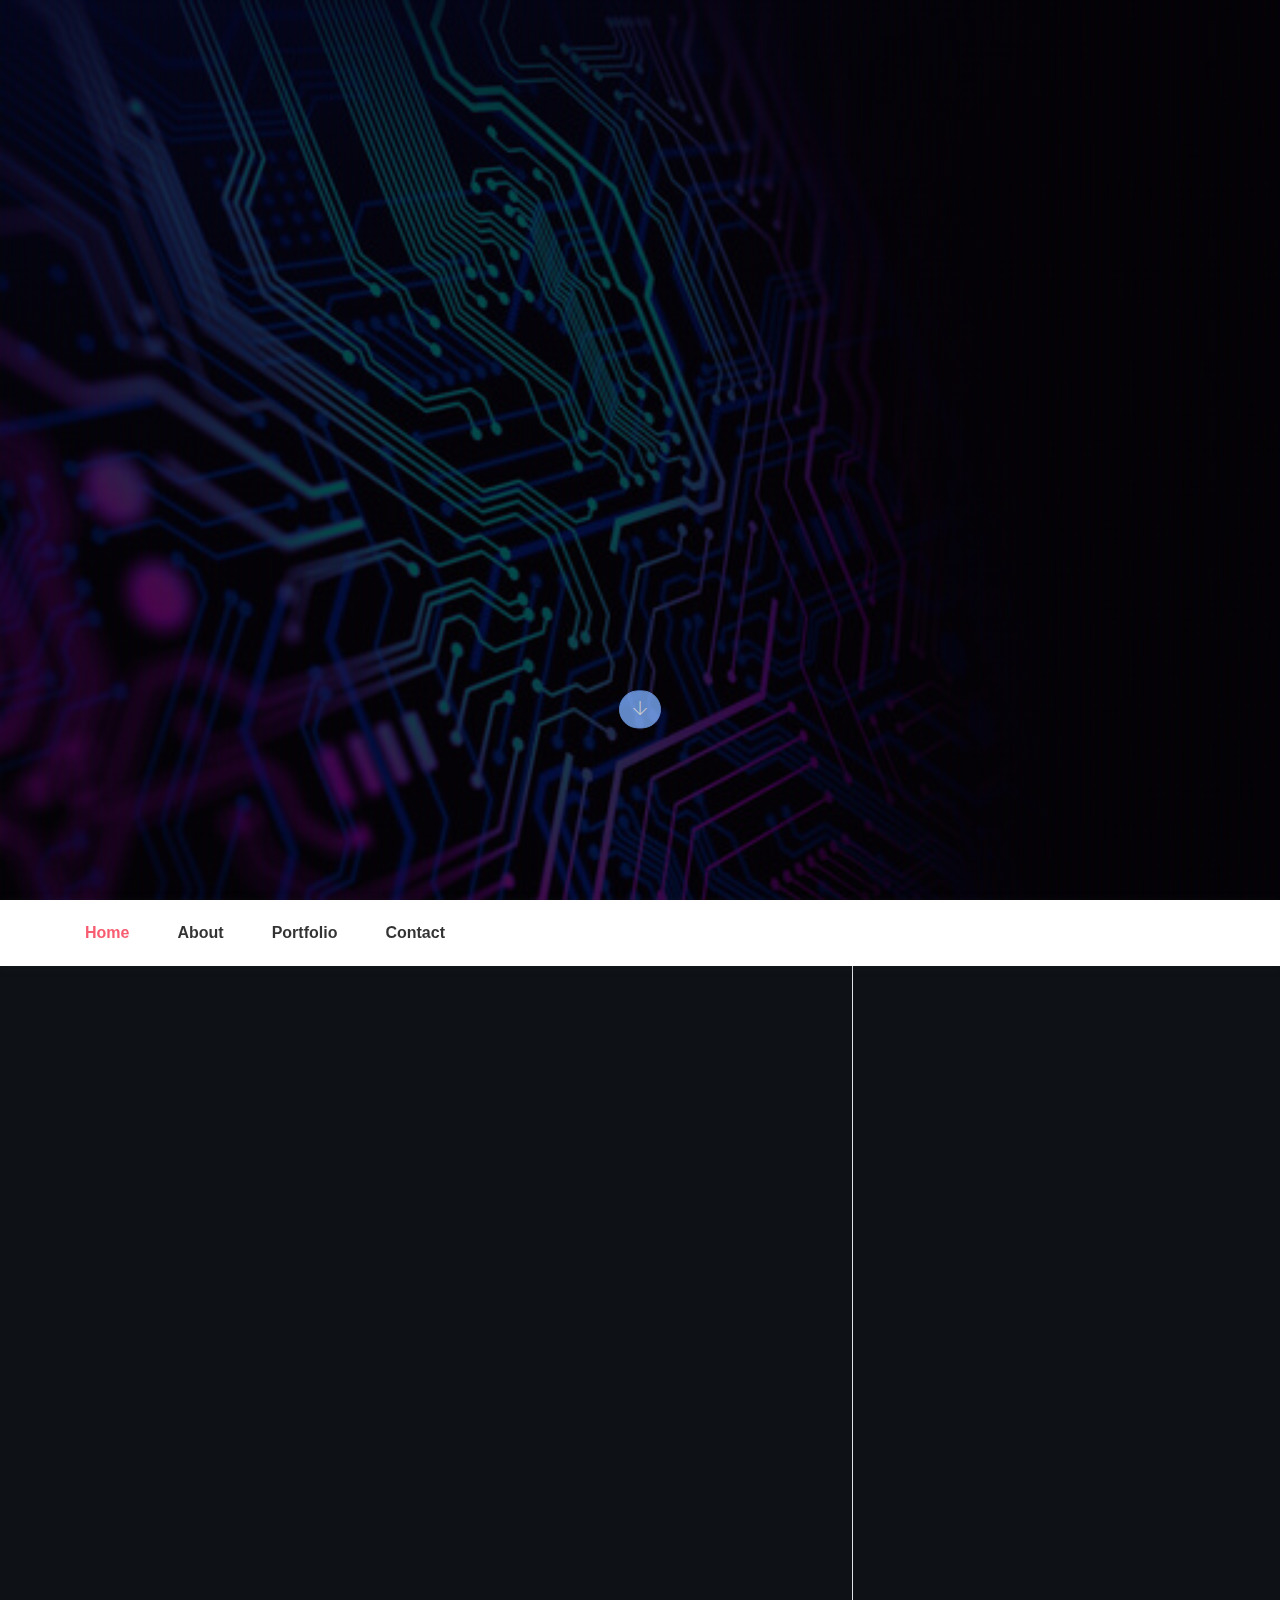
==== index.html @ c48e5ec4 "Add files via upload" ====
<!DOCTYPE html>
<html lang="en">
<head>
	<meta charset="utf-8">
    <meta name="viewport" content="width=device-width, initial-scale=1.0, shrink-to-fit=no">
    <title>My Portfolio</title>
    <!-- font icons -->
    <link rel="stylesheet" href="assets/vendors/themify-icons/css/themify-icons.css">
    <!-- Bootstrap + JohnDoe main styles -->
	<link rel="stylesheet" type="text/css" href="assets/css/johndoe.css">
    <link rel="stylesheet" href="styles.css">
    <style>
        .btn {
            position: relative;
            animation: moveUpDown 3s infinite;
        }

        @keyframes moveUpDown {
            0%, 100% {
                transform: translateY(0);
            }
            50% {
                transform: translateY(-20px);
            }
        } 
        /* Define the keyframes for the swoosh effect */
        .hover-Down {
            animation: hoverEffectDown 3s ease-in-out;
            animation-fill-mode: forwards;
            opacity: 0;
            position: relative;
            top: -100px; /* Initial y position */
        }

        .hover-Up {
            animation: hoverEffectUp 3s ease-in-out;
            animation-fill-mode: forwards;
            opacity: 0;
            position: relative;
            top: 100px; /* Initial y position */
        }

        @keyframes hoverEffectDown {
            0% {
                opacity: 0;
                top: -100px; /* Starting y position */
            }
            100% {
                opacity: 1;
                top: 0; /* Final y position */
            }
        }

        @keyframes hoverEffectUp {
            0% {
                opacity: 0;
                top: 100px; /* Starting y position */
            }
            100% {
                opacity: 1;
                top: 0; /* Final y position */
            }
        }

        /* Hover-left Transition */
        .hover-Left {
            animation: hoverEffectLeft 2s ease-in-out;
            animation-fill-mode: forwards;
            opacity: 0;
            position: relative;
            left: 100px; /* Initial x position */
        }

        @keyframes hoverEffectLeft {
            0% {
                opacity: 0;
                left: 100px; /* Starting x position */
            }
            100% {
                opacity: 1;
                left: 0; /* Final x position */
            }
        }

        /* Hover-right Transition */
        .hover-Right {
            animation: hoverEffectRight 1s ease-in-out;
            animation-fill-mode: forwards;
            opacity: 0;
            position: relative;
            left: -100px; /* Initial x position */
        }

        @keyframes hoverEffectRight {
            0% {
                opacity: 0;
                left: -100px; /* Starting x position */
            }
            100% {
                opacity: 1;
                left: 0; /* Final x position */
            }
        }

        .glowing-image {
            padding: 0.25rem;
            background-color: #fff;
            border: 5px solid #dee2e6;
            border-radius: 0.25rem;
            max-width: 100%;
            max-height: 95vh;
            align-self: center;
            animation: borderPulse 2s infinite alternate;
            opacity: 0; /* Initially set the opacity to 0 for the fade effect */
        }
        
        @keyframes borderPulse {
            0% {
                border-color: #007bff;
                box-shadow: 0 0 10px rgba(0, 123, 255, 0.7);
            }
            50% {
                border-color: #ff6347; /* Change to the second color you want for the border glow */
                box-shadow: 0 0 30px rgba(255, 99, 71, 0.9); /* Increase the glow radius */
            }
            100% {
                border-color: #66bb6a; /* Change to the third color you want for the border glow */
                box-shadow: 0 0 50px rgba(102, 187, 106, 1); /* Increase the glow radius */
            }
        }

        .scroll-animate {
            opacity: 0;
            transform: translateY(50px); /* Move it 50px down initially */
            transition: opacity 0.5s, transform 0.5s; /* Default transition time */
        }
        
        .scroll-animate.active {
            opacity: 1;
            transform: translateY(0);
        }
        
        .scroll-up {
            transform: translateY(50px); /* Move it 50px down initially */
            transition: opacity 2.25s, transform 2.25s; /* 2s transition for scroll-up */
        }
        
        .scroll-right {
            transform: translateX(-50px); /* Move it 50px to the left initially */
            transition: opacity 1.5s, transform 1.5s; /* 1s transition for scroll-right */
        }
        
        .scroll-down {
            transform: translateY(-50px); /* Move it 50px up initially */
            transition: opacity 2.25s, transform 2.25s; /* 2s transition for scroll-down */
        }
        
        .scroll-left {
            transform: translateX(50px); /* Move it 50px to the right initially */
            transition: opacity 3s, transform 3s; /* 3s transition for scroll-left */
        }
        
    </style>
</head>
<body data-spy="scroll" data-target=".navbar" data-offset="40" id="home">
    
    <header class="header">
        <div class="container">
            <ul class="social-icons pt-3">
                <li class="social-item hover-Up"><a class="social-link text-light" href="https://www.facebook.com/opmacledolracsicnarf" target="_blank"><i class="ti-facebook" aria-hidden="true"></i></a></li>
                <li class="social-item hover-Up"><a class="social-link text-light" href="https://twitter.com/Kiks07152004" target="_blank"><i class="ti-twitter" aria-hidden="true"></i></a></li>
                <li class="social-item hover-Up"><a class="social-link text-light" href="https://github.com/fccdelcampo" target="_blank"><i class="ti-github" aria-hidden="true"></i></a></li>
            </ul>  
            <div class="header-content">

                <h4 class="header-subtitle hover-Down" >Hello, I am</h4> <br>
                <h1 class="header-title hover-Down">Francis Carlo Del Campo</h1> <br>
                <div class="text-container hover-Right">
                    <pre id="encoded-text" class="encoded-text">I am a</pre>
                </div>
                <script src="script.js"></script>

                <style>
                    /* Centering the button horizontally and vertically */
                    p {
                      display: flex;
                      justify-content: center;
                      align-items: center;
                      height: 10vh;
                      margin: 0;
                    }
                  </style>

            <p>
                <button class="btn btn-primary btn-rounded" id="scrollButton">
                    <a href="#about">
                        <i class="ti-arrow-down"></i>
                    </a>
                </button>
            </p>
            
            </div>
        </div>
    </header>
    <section>
    <nav class="navbar sticky-top navbar-expand-lg navbar-light bg-white" data-spy="affix" data-offset-top="510">
        <div class="container">
            <button class="navbar-toggler ml-auto" type="button" data-toggle="collapse" data-target="#navbarSupportedContent" aria-controls="navbarSupportedContent" aria-expanded="false" aria-label="Toggle navigation">
                <span class="navbar-toggler-icon"></span>
            </button>
            <div class="collapse mt-sm-20 navbar-collapse" id="navbarSupportedContent">
                <ul class="navbar-nav mr-auto">
                    <li class="nav-item">
                        <a href="#home" class="nav-link">Home</a>
                    </li>
                    <li class="nav-item">
                        <a href="#about" class="nav-link">About</a>
                    </li>
                    <li class="nav-item">
                        <a href="#portfolio" class="nav-link">Portfolio</a>
                    </li>
                    <li class="nav-item last-item">
                        <a href="#contact" class="nav-link">Contact</a>
                    </li>
                </ul>
            </div>
        </div>
    </nav>

<div>
    <div class="container-fluid">
        <div id="about" class="row about-section ">
            <div class="col-lg-4 about-card scroll-animate scroll-right">
                <br><br>
                <h3 class="scroll-animate scroll-right">Who am I ?</h3>
                <span class="line mb-5 scroll-animate scroll-right"></span>
                <div class="text-container scroll-animate scroll-left">
                    <pre id="encoded-text" class="encoded-text-1 scroll-animate scroll-left">An Aspiring Computer Science Major</pre>
                </div>
                <p class="mt-20"><br><br><br>Hello! I'm Francis, currently studying Bachelor of Science in Computer Science in the University of the Cordilleras. My special interests include programming, artificial intelligence, quantum computing, and the Internet-of-Things (IoT). After graduation, my plan is to get internships at tech-focused companies here in the Philippines to build my portfolio first. Then, I'll seek employment at a corporation that offers growth opportunities.</p>
                <br><br><br><br>
                    <ul class="mt40 info list-unstyled">
                        <li><span>EDUCATIONAL ATTAINMENT:</span></li>
                        <li><span>* STEM Graduate, 2023</span> - Saint Louis University - Basic Education School - Senior High, Graduated with Honors, Loyalty Awardee</li>
                        <li><span>* Junior High School Completer</span> - Saint Louis University - Laboratory Junior High School, Graduated with Distinction</li>
                        <li><span>* Elementary Graduate</span> - Saint Louis University - Laboratory Elementary School, Honor Pupil</li>
                    </ul>
                  <br>
                <h3 class="scroll-animate scroll-right">Contact Information</h3>
                <span class="line mb-5 scroll-animate scroll-right"></span>
                <ul class="mt40 info list-unstyled">
                    <li><span>Birthdate</span> : 07/15/2004</li>
                    <li><span>Institutional Email</span> : fcd2765@students.uc-bcf.edu.ph</li>
                    <li><span>Personal Email</span> : delcampocarlo8@gmail.com </li>
                    <li><span>Phone</span> : + (63) 939-345-7137</li>
                    <li><span>Address</span> :  266-A Lower West Purok 2, Camp 7, Baguio City</li>
                </ul>
                <ul class="social-icons pt-3">
                    <li class="social-item scroll-animate scroll-up"><a class="social-link" href="https://www.facebook.com/opmacledolracsicnarf" target="_blank"><i class="ti-facebook" aria-hidden="true"></i></a></li>
                    <li class="social-item scroll-animate scroll-up"><a class="social-link" href="https://twitter.com/Kiks07152004" target="_blank"><i class="ti-twitter" aria-hidden="true"></i></a></li>
                    <li class="social-item scroll-animate scroll-up"><a class="social-link" href="https://github.com/fccdelcampo" target="_blank"><i class="ti-github" aria-hidden="true"></i></a></li>
                </ul>
            </div>
            <div class="col-lg-4 about-card">
                <br><br>
                <h2 class="scroll-animate scroll-down hover-Down">Francis Carlo Del Campo</h3>
                <img src="assets/imgs/wholebodypic.jpg" class="img-thumbnail glowing-image">
            </div>
            <div class="col-lg-4 about-card scroll-animate">
                <br><br>
            <h3 class="scroll-animate scroll-left">My Skills</h3>
                <span class="line mb-5 scroll-animate scroll-left"></span>
                <div class="row">
                    <div class="col-1 text-danger pt-1"><i class="ti-widget icon-lg"></i></div>
                    <div class="col-10 ml-auto mr-3">
                        <div class="text-container scroll-animate scroll-left">
                            <pre id="encoded-text" class="encoded-text-1 scroll-animate scroll-left">C Programming</pre>
                        </div>
                        <div class="progress mb-3">
                            <div class="progress-bar bg-danger" role="progressbar" style="width: 45%" aria-valuenow="25" aria-valuemin="0" aria-valuemax="100"></div>
                        </div>
                        <h6 class="scroll-animate scroll-right">45%</h6>
                        <hr>
                    </div>
                </div>
                <div class="row">
                    <div class="col-1 text-danger pt-1"><i class="ti-paint-bucket icon-lg"></i></div>
                    <div class="col-10 ml-auto mr-3">
                        <div class="text-container scroll-animate scroll-left">
                            <pre id="encoded-text" class="encoded-text-1 scroll-animate scroll-left">HTML, CSS, and JavaScript</pre>
                        </div>
                        <div class="progress mb-3">
                            <div class="progress-bar bg-danger" role="progressbar" style="width: 20%" aria-valuenow="25" aria-valuemin="0" aria-valuemax="100"></div>
                        </div>
                        <h6 class="scroll-animate scroll-right">20%</h6>
                        <hr>
                    </div>
                </div>
                <div class="row">
                    <div class="col-1 text-danger pt-1"><i class="ti-stats-up icon-lg"></i></div>
                    <div class="col-10 ml-auto mr-3">
                        <div class="text-container scroll-animate scroll-left">
                            <pre id="encoded-text" class="encoded-text-1 scroll-animate scroll-left">Java Programming</pre>
                        </div>
                        <div class="progress mb-3">
                            <div class="progress-bar bg-danger" role="progressbar" style="width: 30%" aria-valuenow="25" aria-valuemin="0" aria-valuemax="100"></div>
                        </div>
                        <h6 class="scroll-animate scroll-right">30%</h6>
                        <hr>
                    </div>
                </div>
                <div class="row">
                    <div class="col-1 text-danger pt-1"><i class="ti-widget icon-lg"></i></div>
                    <div class="col-10 ml-auto mr-3">
                        <div class="text-container scroll-animate scroll-left">
                            <pre id="encoded-text" class="encoded-text-1 scroll-animate scroll-left">Python Programming</pre>
                        </div>
                        <div class="progress mb-3">
                            <div class="progress-bar bg-danger" role="progressbar" style="width: 30%" aria-valuenow="25" aria-valuemin="0" aria-valuemax="100"></div>
                        </div>
                        <h6 class="scroll-animate scroll-right">30%</h6>
                        <hr>
                    </div>
                </div>
                <div class="row">
                    <div class="col-1 text-danger pt-1"><i class="ti-widget icon-lg"></i></div>
                    <div class="col-10 ml-auto mr-3">
                        <div class="text-container scroll-animate scroll-left">
                            <pre id="encoded-text" class="encoded-text-1 scroll-animate scroll-left">Computing Fundamentals</pre>
                        </div>
                        <div class="progress mb-3">
                            <div class="progress-bar bg-danger" role="progressbar" style="width: 75%" aria-valuenow="25" aria-valuemin="0" aria-valuemax="100"></div>
                        </div>
                        <h6 class="scroll-animate scroll-right">75%</h6>
                        <hr>
                    </div>
                </div>
            </div>
        </div>
    </div>
    <script src="https://code.jquery.com/jquery-3.6.0.min.js"></script>
<script>
$(document).ready(function () {
    $(window).scroll(function () {
        $('.scroll-animate').each(function () {
            var topOfElement = $(this).offset().top;
            var bottomOfElement = topOfElement + $(this).outerHeight();
            var bottomOfWindow = $(window).scrollTop() + $(window).height();

            if (bottomOfWindow > topOfElement) {
                $(this).addClass('active');
            } else {
                $(this).removeClass('active');
            }
        });
    });
});
</script>
<script>
  $(document).ready(function() {
    $(window).scroll(function() {
      $('.img-thumbnail').each(function() {
        var top_of_element = $(this).offset().top;
        var bottom_of_element = $(this).offset().top + $(this).outerHeight();
        var bottom_of_screen = $(window).scrollTop() + $(window).innerHeight();

        if (bottom_of_screen > top_of_element) {
          $(this).css('opacity', '1');
          $(this).css('transform', 'translateY(0)');
        }
      });
    });
  });
</script>
    <script>
        
        document.getElementById("scrollButton").addEventListener("click", function(event) {
            event.preventDefault(); // Prevent the default link behavior
            slowScrollTo("#about", 1000); // Adjust the speed by changing the duration (1000 milliseconds = 1 second)
        });

        function slowScrollTo(target, duration) {
            const targetElement = document.querySelector(target);
            if (!targetElement) {
                return;
            }
            const targetPosition = targetElement.getBoundingClientRect().top;
            const startPosition = window.pageYOffset;
            const startTime = performance.now();
            const easeOutQuad = (t, b, c, d) => c * (1 - (t = 1 - t / d) * t) + b;

            function scroll() {
                const currentTime = performance.now() - startTime;
                const newPosition = easeOutQuad(currentTime, startPosition, targetPosition, duration);
                window.scrollTo(0, newPosition);
                if (currentTime < duration) {
                    requestAnimationFrame(scroll);
                }
            }

            requestAnimationFrame(scroll);
        }
    </script>
    </section>
</div>
    <!-- Portfolio Section -->
<div>
    <section class="section bg-custom-gray" id="portfolio">
        <div class="container">
            <h1 class="mb-5 scroll-animate scroll-right"><span class="text-danger scroll-animate scroll-left">My</span> Portfolio</h1>
            <div class="portfolio">
                <div class="filters">
                    <a href="#" data-filter=".new" style="color: white;">
                        1
                    </a>
                    <a href="#" data-filter=".advertising" style="color: white;">
                        2
                    </a>
                    <a href="#" data-filter=".branding" style="color: white;">
                        3
                    </a>
                    <a href="#" data-filter=".web" style="color: white;">
                        4
                    </a>
                </div>
                <div class="portfolio-container"> 
                    <div class="col-md-6 col-lg-4 web new">
                        <div class="portfolio-item scroll-animate scroll-up">
                            <img src="assets/imgs/research.jpg" class="img-fluid" alt="Download free bootstrap 4 admin dashboard, free boootstrap 4 templates">
                            <div class="content-holder">
                                <div class="text-holder">
                                    <h6 class="title">Successful Research Presentation and Defense</h6>
                                    <a class="img-popup" href="research.html"><p class="subtitle">Read more!</p></a>
                                </div>
                            </div>   
                        </div>             
                    </div>
                    <div class="col-md-6 col-lg-4 web new">
                        <div class="portfolio-item scroll-animate scroll-down">
                            <img src="assets/imgs/immersion.jpg" class="img-fluid" alt="Download free bootstrap 4 admin dashboard, free boootstrap 4 templates">
                            <div class="content-holder">
                                <div class="text-holder">
                                    <h6 class="title">Recognition Of Immersion STEM Advocacy Organizations</h6>
                                    <a class="img-popup" href="immersion.html"><p class="subtitle">Read more!</p></a>
                                </div>
                            </div> 
                        </div>                         
                    </div>
                    <div class="col-md-6 col-lg-4 advertising new">
                        <div class="portfolio-item scroll-animate scroll-right">
                            <img src="assets/imgs/elementary.jpg" class="img-fluid" alt="Download free bootstrap 4 admin dashboard, free boootstrap 4 templates">                         
                            <div class="content-holder">
                                <div class="text-holder">
                                    <h6 class="title">Elementary Diploma</h6>
                                    <a class="img-popup" href="elementary.html"><p class="subtitle">Read more!</p></a>
                                </div>
                            </div>    
                        </div>              
                    </div> 
                    <div class="col-md-6 col-lg-4 web">
                        <div class="portfolio-item scroll-animate scroll-left">
                            <img src="assets/imgs/faculty.jpg" class="img-fluid" alt="Download free bootstrap 4 admin dashboard, free boootstrap 4 templates">
                            <div class="content-holder">
                                <div class="text-holder">
                                    <h6 class="title">Selfie and Handshake with Mr. Jhunfel Dela Cruz</h6>
                                    <a class="img-popup" href="faculty.html"><p class="subtitle">Read more!</p></a>
                                </div>
                            </div>
                        </div>                                                     
                    </div>

                    <div class="col-md-6 col-lg-4 advertising"> 
                        <div class="portfolio-item scroll-animate scroll-up">
                            <img src="assets/imgs/seniorhighschool.jpg" class="img-fluid" alt="Download free bootstrap 4 admin dashboard, free boootstrap 4 templates">                               
                            <div class="content-holder">
                                <div class="text-holder">
                                    <h6 class="title">STEM Graduate</h6>
                                    <a class="img-popup" href="seniorhighschool.html"><p class="subtitle">Read more!</p></a>
                                </div>
                            </div>
                        </div>                                                       
                    </div> 
                    <div class="col-md-6 col-lg-4 web new">
                        <div class="portfolio-item scroll-animate scroll-down">
                            <img src="assets/imgs/researchcongress.jpg" class="img-fluid" alt="Download free bootstrap 4 admin dashboard, free boootstrap 4 templates">  
                           <div class="content-holder">
                                <div class="text-holder">
                                    <h6 class="title">Senior High School Research Congress Of The University Of Saint Louis</h6>
                                    <a class="img-popup" href="researchcongress.html"><p class="subtitle">Read more!</p></a>
                                </div>
                            </div>
                        </div>                                                     
                    </div>
                    <div class="col-md-6 col-lg-4 advertising new">
                        <div class="portfolio-item scroll-animate scroll-right">
                            <img src="assets/imgs/juniorhighschool.jpg" class="img-fluid" alt="Download free bootstrap 4 admin dashboard, free boootstrap 4 templates">       
                           <div class="content-holder">
                                <div class="text-holder">
                                    <h6 class="title">Junior High School Completer</h6>
                                    <a class="img-popup" href="juniorhighschool.html"><p class="subtitle">Read more!</p></a>
                                </div>
                            </div>
                        </div>                                                       
                    </div> 
                    <div class="col-md-6 col-lg-4 advertising new"> 
                        <div class="portfolio-item scroll-animate scroll-left">
                            <img src="assets/imgs/kinder.jpg" class="img-fluid" alt="Download free bootstrap 4 admin dashboard, free boootstrap 4 templates">            
                            <div class="content-holder">
                                <div class="text-holder">
                                    <h6 class="title">Kinder Graduation</h6>
                                    <a class="img-popup" href="primary.html"><p class="subtitle">Read more!</p></a>
                                </div>
                            </div>
                        </div>
                                
                    </div> 
                    <div class="col-md-6 col-lg-4 branding new">
                        <div class="portfolio-item scroll-animate scroll-up">
                            <img src="assets/imgs/codecademy.jpg" class="img-fluid" alt="Download free bootstrap 4 admin dashboard, free boootstrap 4 templates">                        
                            <div class="content-holder">
                                <div class="text-holder">
                                    <h6 class="title">Certificate Of Completion From Codecademy</h6>
                                    <a class="img-popup" href="codecademy.html"><p class="subtitle">Read more!</p></a>
                                </div>
                            </div> 
                        </div>
                    </div> 
                    <div class="col-md-6 col-lg-4 branding">
                        <div class="portfolio-item scroll-animate scroll-down">
                            <img src="assets/imgs/picwithdad.jpg" class="img-fluid" alt="Download free bootstrap 4 admin dashboard, free boootstrap 4 templates">  
                            <div class="content-holder">
                                <div class="text-holder">
                                    <h6 class="title">Picture with my Dad</h6>
                                    <a class="img-popup" href="dad.html"><p class="subtitle">Read more!</p></a>
                                </div>
                            </div>
                        </div>                                                     
                    </div> 
                    <div class="col-md-6 col-lg-4 branding">
                        <div class="portfolio-item scroll-animate scroll-right">
                            <img src="assets/imgs/picwithmom.jpg" class="img-fluid" alt="Download free bootstrap 4 admin dashboard, free boootstrap 4 templates">                      
                            <div class="content-holder"> 
                                <div class="text-holder">
                                    <h6 class="title">Picture with my Mom</h6>
                                    <a class="img-popup" href="mom.html"><p class="subtitle">Read more!</p></a>
                                </div>
                            </div>
                        </div>                                                      
                    </div> 
                    
                </div> 
            </div>  
        </div>            
    </section>
</div>
    <!-- End of portfolio section -->

    <div class="section contact" id="contact">
        <div id="map" class="map"></div>
        <div class="container">
            <div class="row">
                <div class="col-lg-8 scroll-animate scroll-right">
                    <div class="contact-form-card">
                        <h4 class="contact-title scroll-animate scroll-right">Send a message</h4>
                        <form action="">
                            <div class="form-group">
                                <input  class="form-control" type="text" placeholder="Name *" required>
                            </div>
                            <div class="form-group">
                                <input class="form-control" type="email" placeholder="Email *" required>
                            </div>
                            <div class="form-group">
                                <textarea class="form-control" id=" placeholder="Message *" rows="7" required></textarea>
                            </div>
                            <div class="form-group">
                                <button type="submit" class="form-control btn btn-primary" >Send Message</button>
                            </div>
                        </form>
                    </div>
                </div>
                <div class="col-lg-4 scroll-animate scroll-left">
                    <div class="contact-info-card">
                        <h4 class="contact-title scroll-animate scroll-left">Get in touch</h4>
                        <div class="row mb-2">
                            <div class="col-1 pt-1 mr-1">
                                <i class="ti-mobile icon-md"></i>
                            </div>
                            <div class="col-10 ">
                                <h6 class="d-inline scroll-animate scroll-right">Phone : <br> <span class="text-muted scroll-animate scroll-left">+ (63) 939-345-7137</span></h6>
                            </div>
                        </div>
                        <div class="row mb-2">
                            <div class="col-1 pt-1 mr-1">
                                <i class="ti-map-alt icon-md"></i>
                            </div>
                            <div class="col-10">
                                <h6 class="d-inline scroll-animate scroll-right">Address :<br> <span class="text-muted scroll-animate scroll-left"> 266-A Lower West Purok 2, Camp 7, Baguio City</span></h6>
                            </div>
                        </div>
                        <div class="row mb-2">
                            <div class="col-1 pt-1 mr-1">
                                <i class="ti-envelope icon-md"></i>
                            </div>
                            <div class="col-10">
                                <h6 class="d-inline scroll-animate scroll-right">Institutional Email :<br> <span class="text-muted scroll-animate scroll-left">fcd2765@students.uc-bcf.edu.ph</span></h6>
                            </div>
                        </div>
                        <div class="row mb-2">
                            <div class="col-1 pt-1 mr-1">
                                <i class="ti-envelope icon-md"></i>
                            </div>
                            <div class="col-10">
                                <h6 class="d-inline scroll-animate scroll-right">Personal Email :<br> <span class="text-muted scroll-animate scroll-left">delcampocarlo8@gmail.com</span></h6>
                            </div>
                        </div>
                        <ul class="social-icons pt-4">
                            <li class="social-item scroll-animate scroll-up"><a class="social-link text-dark" href="https://www.facebook.com/opmacledolracsicnarf" target="_blank"><i class="ti-facebook" aria-hidden="true"></i></a></li>
                            <li class="social-item scroll-animate scroll-up"><a class="social-link text-dark" href="https://twitter.com/Kiks07152004" target="_blank"><i class="ti-twitter" aria-hidden="true"></i></a></li>
                            <li class="social-item scroll-animate scroll-up"><a class="social-link text-dark" href="https://github.com/fccdelcampo" target="_blank"><i class="ti-github" aria-hidden="true"></i></a></li>
                        </ul> 
                    </div>
                </div>
            </div>

        </div>
    </div>
    <footer class="footer py-3">
        <div class="container">
            <p class="small mb-0 text-light">

            </p>
        </div>
    </footer>

	<!-- core  -->
    <script src="https://code.jquery.com/jquery-3.6.0.min.js"></script>
    <script>
    $(document).ready(function () {
        $(window).scroll(function () {
            $('.scroll-animate').each(function () {
                var topOfElement = $(this).offset().top;
                var bottomOfElement = topOfElement + $(this).outerHeight();
                var bottomOfWindow = $(window).scrollTop() + $(window).height();

                if (bottomOfWindow > topOfElement) {
                    $(this).addClass('active');
                } else {
                    $(this).removeClass('active');
                }
            });
        });
    });
    </script>
    <script src="assets/vendors/jquery/jquery-3.4.1.js"></script>
    <script src="assets/vendors/bootstrap/bootstrap.bundle.js"></script>

    <!-- bootstrap 3 affix -->
    <script src="assets/vendors/bootstrap/bootstrap.affix.js"></script>

    <!-- Isotope  -->
    <script src="assets/vendors/isotope/isotope.pkgd.js"></script>

    <!-- JohnDoe js -->
    <script src="assets/js/johndoe.js"></script>



</body>
</html>
---- assets/vendors/themify-icons/css/themify-icons.css ----
@font-face {
	font-family: 'themify';
	src:url("../fonts/themify.eot?-fvbane");
	src:url("../fonts/themify.eot?#iefix-fvbane") format("embedded-opentype"),
		url("../fonts/themify.woff?-fvbane") format("woff"),
		url("../fonts/themify.ttf?-fvbane") format("truetype"),
		url("../fonts/themify.svg?-fvbane#themify") format("svg");
	font-weight: normal;
	font-style: normal;
}

[class^="ti-"], [class*=" ti-"] {
	font-family: 'themify';
	speak: none;
	font-style: normal;
	font-weight: normal;
	font-variant: normal;
	text-transform: none;
	line-height: 1;

	/* Better Font Rendering =========== */
	-webkit-font-smoothing: antialiased;
	-moz-osx-font-smoothing: grayscale;
}

.ti-wand:before {
	content: "\e600";
}
.ti-volume:before {
	content: "\e601";
}
.ti-user:before {
	content: "\e602";
}
.ti-unlock:before {
	content: "\e603";
}
.ti-unlink:before {
	content: "\e604";
}
.ti-trash:before {
	content: "\e605";
}
.ti-thought:before {
	content: "\e606";
}
.ti-target:before {
	content: "\e607";
}
.ti-tag:before {
	content: "\e608";
}
.ti-tablet:before {
	content: "\e609";
}
.ti-star:before {
	content: "\e60a";
}
.ti-spray:before {
	content: "\e60b";
}
.ti-signal:before {
	content: "\e60c";
}
.ti-shopping-cart:before {
	content: "\e60d";
}
.ti-shopping-cart-full:before {
	content: "\e60e";
}
.ti-settings:before {
	content: "\e60f";
}
.ti-search:before {
	content: "\e610";
}
.ti-zoom-in:before {
	content: "\e611";
}
.ti-zoom-out:before {
	content: "\e612";
}
.ti-cut:before {
	content: "\e613";
}
.ti-ruler:before {
	content: "\e614";
}
.ti-ruler-pencil:before {
	content: "\e615";
}
.ti-ruler-alt:before {
	content: "\e616";
}
.ti-bookmark:before {
	content: "\e617";
}
.ti-bookmark-alt:before {
	content: "\e618";
}
.ti-reload:before {
	content: "\e619";
}
.ti-plus:before {
	content: "\e61a";
}
.ti-pin:before {
	content: "\e61b";
}
.ti-pencil:before {
	content: "\e61c";
}
.ti-pencil-alt:before {
	content: "\e61d";
}
.ti-paint-roller:before {
	content: "\e61e";
}
.ti-paint-bucket:before {
	content: "\e61f";
}
.ti-na:before {
	content: "\e620";
}
.ti-mobile:before {
	content: "\e621";
}
.ti-minus:before {
	content: "\e622";
}
.ti-medall:before {
	content: "\e623";
}
.ti-medall-alt:before {
	content: "\e624";
}
.ti-marker:before {
	content: "\e625";
}
.ti-marker-alt:before {
	content: "\e626";
}
.ti-arrow-up:before {
	content: "\e627";
}
.ti-arrow-right:before {
	content: "\e628";
}
.ti-arrow-left:before {
	content: "\e629";
}
.ti-arrow-down:before {
	content: "\e62a";
	color: white;
}
.ti-lock:before {
	content: "\e62b";
}
.ti-location-arrow:before {
	content: "\e62c";
}
.ti-link:before {
	content: "\e62d";
}
.ti-layout:before {
	content: "\e62e";
}
.ti-layers:before {
	content: "\e62f";
}
.ti-layers-alt:before {
	content: "\e630";
}
.ti-key:before {
	content: "\e631";
}
.ti-import:before {
	content: "\e632";
}
.ti-image:before {
	content: "\e633";
}
.ti-heart:before {
	content: "\e634";
}
.ti-heart-broken:before {
	content: "\e635";
}
.ti-hand-stop:before {
	content: "\e636";
}
.ti-hand-open:before {
	content: "\e637";
}
.ti-hand-drag:before {
	content: "\e638";
}
.ti-folder:before {
	content: "\e639";
}
.ti-flag:before {
	content: "\e63a";
}
.ti-flag-alt:before {
	content: "\e63b";
}
.ti-flag-alt-2:before {
	content: "\e63c";
}
.ti-eye:before {
	content: "\e63d";
}
.ti-export:before {
	content: "\e63e";
}
.ti-exchange-vertical:before {
	content: "\e63f";
}
.ti-desktop:before {
	content: "\e640";
}
.ti-cup:before {
	content: "\e641";
}
.ti-crown:before {
	content: "\e642";
}
.ti-comments:before {
	content: "\e643";
}
.ti-comment:before {
	content: "\e644";
}
.ti-comment-alt:before {
	content: "\e645";
}
.ti-close:before {
	content: "\e646";
}
.ti-clip:before {
	content: "\e647";
}
.ti-angle-up:before {
	content: "\e648";
}
.ti-angle-right:before {
	content: "\e649";
}
.ti-angle-left:before {
	content: "\e64a";
}
.ti-angle-down:before {
	content: "\e64b";
}
.ti-check:before {
	content: "\e64c";
}
.ti-check-box:before {
	content: "\e64d";
}
.ti-camera:before {
	content: "\e64e";
}
.ti-announcement:before {
	content: "\e64f";
}
.ti-brush:before {
	content: "\e650";
}
.ti-briefcase:before {
	content: "\e651";
}
.ti-bolt:before {
	content: "\e652";
}
.ti-bolt-alt:before {
	content: "\e653";
}
.ti-blackboard:before {
	content: "\e654";
}
.ti-bag:before {
	content: "\e655";
}
.ti-move:before {
	content: "\e656";
}
.ti-arrows-vertical:before {
	content: "\e657";
}
.ti-arrows-horizontal:before {
	content: "\e658";
}
.ti-fullscreen:before {
	content: "\e659";
}
.ti-arrow-top-right:before {
	content: "\e65a";
}
.ti-arrow-top-left:before {
	content: "\e65b";
}
.ti-arrow-circle-up:before {
	content: "\e65c";
}
.ti-arrow-circle-right:before {
	content: "\e65d";
}
.ti-arrow-circle-left:before {
	content: "\e65e";
}
.ti-arrow-circle-down:before {
	content: "\e65f";
}
.ti-angle-double-up:before {
	content: "\e660";
}
.ti-angle-double-right:before {
	content: "\e661";
}
.ti-angle-double-left:before {
	content: "\e662";
}
.ti-angle-double-down:before {
	content: "\e663";
}
.ti-zip:before {
	content: "\e664";
}
.ti-world:before {
	content: "\e665";
}
.ti-wheelchair:before {
	content: "\e666";
}
.ti-view-list:before {
	content: "\e667";
}
.ti-view-list-alt:before {
	content: "\e668";
}
.ti-view-grid:before {
	content: "\e669";
}
.ti-uppercase:before {
	content: "\e66a";
}
.ti-upload:before {
	content: "\e66b";
}
.ti-underline:before {
	content: "\e66c";
}
.ti-truck:before {
	content: "\e66d";
}
.ti-timer:before {
	content: "\e66e";
}
.ti-ticket:before {
	content: "\e66f";
}
.ti-thumb-up:before {
	content: "\e670";
}
.ti-thumb-down:before {
	content: "\e671";
}
.ti-text:before {
	content: "\e672";
}
.ti-stats-up:before {
	content: "\e673";
}
.ti-stats-down:before {
	content: "\e674";
}
.ti-split-v:before {
	content: "\e675";
}
.ti-split-h:before {
	content: "\e676";
}
.ti-smallcap:before {
	content: "\e677";
}
.ti-shine:before {
	content: "\e678";
}
.ti-shift-right:before {
	content: "\e679";
}
.ti-shift-left:before {
	content: "\e67a";
}
.ti-shield:before {
	content: "\e67b";
}
.ti-notepad:before {
	content: "\e67c";
}
.ti-server:before {
	content: "\e67d";
}
.ti-quote-right:before {
	content: "\e67e";
}
.ti-quote-left:before {
	content: "\e67f";
}
.ti-pulse:before {
	content: "\e680";
}
.ti-printer:before {
	content: "\e681";
}
.ti-power-off:before {
	content: "\e682";
}
.ti-plug:before {
	content: "\e683";
}
.ti-pie-chart:before {
	content: "\e684";
}
.ti-paragraph:before {
	content: "\e685";
}
.ti-panel:before {
	content: "\e686";
}
.ti-package:before {
	content: "\e687";
}
.ti-music:before {
	content: "\e688";
}
.ti-music-alt:before {
	content: "\e689";
}
.ti-mouse:before {
	content: "\e68a";
}
.ti-mouse-alt:before {
	content: "\e68b";
}
.ti-money:before {
	content: "\e68c";
}
.ti-microphone:before {
	content: "\e68d";
}
.ti-menu:before {
	content: "\e68e";
}
.ti-menu-alt:before {
	content: "\e68f";
}
.ti-map:before {
	content: "\e690";
}
.ti-map-alt:before {
	content: "\e691";
}
.ti-loop:before {
	content: "\e692";
}
.ti-location-pin:before {
	content: "\e693";
}
.ti-list:before {
	content: "\e694";
}
.ti-light-bulb:before {
	content: "\e695";
}
.ti-Italic:before {
	content: "\e696";
}
.ti-info:before {
	content: "\e697";
}
.ti-infinite:before {
	content: "\e698";
}
.ti-id-badge:before {
	content: "\e699";
}
.ti-hummer:before {
	content: "\e69a";
}
.ti-home:before {
	content: "\e69b";
}
.ti-help:before {
	content: "\e69c";
}
.ti-headphone:before {
	content: "\e69d";
}
.ti-harddrives:before {
	content: "\e69e";
}
.ti-harddrive:before {
	content: "\e69f";
}
.ti-gift:before {
	content: "\e6a0";
}
.ti-game:before {
	content: "\e6a1";
}
.ti-filter:before {
	content: "\e6a2";
}
.ti-files:before {
	content: "\e6a3";
}
.ti-file:before {
	content: "\e6a4";
}
.ti-eraser:before {
	content: "\e6a5";
}
.ti-envelope:before {
	content: "\e6a6";
}
.ti-download:before {
	content: "\e6a7";
}
.ti-direction:before {
	content: "\e6a8";
}
.ti-direction-alt:before {
	content: "\e6a9";
}
.ti-dashboard:before {
	content: "\e6aa";
}
.ti-control-stop:before {
	content: "\e6ab";
}
.ti-control-shuffle:before {
	content: "\e6ac";
}
.ti-control-play:before {
	content: "\e6ad";
}
.ti-control-pause:before {
	content: "\e6ae";
}
.ti-control-forward:before {
	content: "\e6af";
}
.ti-control-backward:before {
	content: "\e6b0";
}
.ti-cloud:before {
	content: "\e6b1";
}
.ti-cloud-up:before {
	content: "\e6b2";
}
.ti-cloud-down:before {
	content: "\e6b3";
}
.ti-clipboard:before {
	content: "\e6b4";
}
.ti-car:before {
	content: "\e6b5";
}
.ti-calendar:before {
	content: "\e6b6";
}
.ti-book:before {
	content: "\e6b7";
}
.ti-bell:before {
	content: "\e6b8";
}
.ti-basketball:before {
	content: "\e6b9";
}
.ti-bar-chart:before {
	content: "\e6ba";
}
.ti-bar-chart-alt:before {
	content: "\e6bb";
}
.ti-back-right:before {
	content: "\e6bc";
}
.ti-back-left:before {
	content: "\e6bd";
}
.ti-arrows-corner:before {
	content: "\e6be";
}
.ti-archive:before {
	content: "\e6bf";
}
.ti-anchor:before {
	content: "\e6c0";
}
.ti-align-right:before {
	content: "\e6c1";
}
.ti-align-left:before {
	content: "\e6c2";
}
.ti-align-justify:before {
	content: "\e6c3";
}
.ti-align-center:before {
	content: "\e6c4";
}
.ti-alert:before {
	content: "\e6c5";
}
.ti-alarm-clock:before {
	content: "\e6c6";
}
.ti-agenda:before {
	content: "\e6c7";
}
.ti-write:before {
	content: "\e6c8";
}
.ti-window:before {
	content: "\e6c9";
}
.ti-widgetized:before {
	content: "\e6ca";
}
.ti-widget:before {
	content: "\e6cb";
}
.ti-widget-alt:before {
	content: "\e6cc";
}
.ti-wallet:before {
	content: "\e6cd";
}
.ti-video-clapper:before {
	content: "\e6ce";
}
.ti-video-camera:before {
	content: "\e6cf";
}
.ti-vector:before {
	content: "\e6d0";
}
.ti-themify-logo:before {
	content: "\e6d1";
}
.ti-themify-favicon:before {
	content: "\e6d2";
}
.ti-themify-favicon-alt:before {
	content: "\e6d3";
}
.ti-support:before {
	content: "\e6d4";
}
.ti-stamp:before {
	content: "\e6d5";
}
.ti-split-v-alt:before {
	content: "\e6d6";
}
.ti-slice:before {
	content: "\e6d7";
}
.ti-shortcode:before {
	content: "\e6d8";
}
.ti-shift-right-alt:before {
	content: "\e6d9";
}
.ti-shift-left-alt:before {
	content: "\e6da";
}
.ti-ruler-alt-2:before {
	content: "\e6db";
}
.ti-receipt:before {
	content: "\e6dc";
}
.ti-pin2:before {
	content: "\e6dd";
}
.ti-pin-alt:before {
	content: "\e6de";
}
.ti-pencil-alt2:before {
	content: "\e6df";
}
.ti-palette:before {
	content: "\e6e0";
}
.ti-more:before {
	content: "\e6e1";
}
.ti-more-alt:before {
	content: "\e6e2";
}
.ti-microphone-alt:before {
	content: "\e6e3";
}
.ti-magnet:before {
	content: "\e6e4";
}
.ti-line-double:before {
	content: "\e6e5";
}
.ti-line-dotted:before {
	content: "\e6e6";
}
.ti-line-dashed:before {
	content: "\e6e7";
}
.ti-layout-width-full:before {
	content: "\e6e8";
}
.ti-layout-width-default:before {
	content: "\e6e9";
}
.ti-layout-width-default-alt:before {
	content: "\e6ea";
}
.ti-layout-tab:before {
	content: "\e6eb";
}
.ti-layout-tab-window:before {
	content: "\e6ec";
}
.ti-layout-tab-v:before {
	content: "\e6ed";
}
.ti-layout-tab-min:before {
	content: "\e6ee";
}
.ti-layout-slider:before {
	content: "\e6ef";
}
.ti-layout-slider-alt:before {
	content: "\e6f0";
}
.ti-layout-sidebar-right:before {
	content: "\e6f1";
}
.ti-layout-sidebar-none:before {
	content: "\e6f2";
}
.ti-layout-sidebar-left:before {
	content: "\e6f3";
}
.ti-layout-placeholder:before {
	content: "\e6f4";
}
.ti-layout-menu:before {
	content: "\e6f5";
}
.ti-layout-menu-v:before {
	content: "\e6f6";
}
.ti-layout-menu-separated:before {
	content: "\e6f7";
}
.ti-layout-menu-full:before {
	content: "\e6f8";
}
.ti-layout-media-right-alt:before {
	content: "\e6f9";
}
.ti-layout-media-right:before {
	content: "\e6fa";
}
.ti-layout-media-overlay:before {
	content: "\e6fb";
}
.ti-layout-media-overlay-alt:before {
	content: "\e6fc";
}
.ti-layout-media-overlay-alt-2:before {
	content: "\e6fd";
}
.ti-layout-media-left-alt:before {
	content: "\e6fe";
}
.ti-layout-media-left:before {
	content: "\e6ff";
}
.ti-layout-media-center-alt:before {
	content: "\e700";
}
.ti-layout-media-center:before {
	content: "\e701";
}
.ti-layout-list-thumb:before {
	content: "\e702";
}
.ti-layout-list-thumb-alt:before {
	content: "\e703";
}
.ti-layout-list-post:before {
	content: "\e704";
}
.ti-layout-list-large-image:before {
	content: "\e705";
}
.ti-layout-line-solid:before {
	content: "\e706";
}
.ti-layout-grid4:before {
	content: "\e707";
}
.ti-layout-grid3:before {
	content: "\e708";
}
.ti-layout-grid2:before {
	content: "\e709";
}
.ti-layout-grid2-thumb:before {
	content: "\e70a";
}
.ti-layout-cta-right:before {
	content: "\e70b";
}
.ti-layout-cta-left:before {
	content: "\e70c";
}
.ti-layout-cta-center:before {
	content: "\e70d";
}
.ti-layout-cta-btn-right:before {
	content: "\e70e";
}
.ti-layout-cta-btn-left:before {
	content: "\e70f";
}
.ti-layout-column4:before {
	content: "\e710";
}
.ti-layout-column3:before {
	content: "\e711";
}
.ti-layout-column2:before {
	content: "\e712";
}
.ti-layout-accordion-separated:before {
	content: "\e713";
}
.ti-layout-accordion-merged:before {
	content: "\e714";
}
.ti-layout-accordion-list:before {
	content: "\e715";
}
.ti-ink-pen:before {
	content: "\e716";
}
.ti-info-alt:before {
	content: "\e717";
}
.ti-help-alt:before {
	content: "\e718";
}
.ti-headphone-alt:before {
	content: "\e719";
}
.ti-hand-point-up:before {
	content: "\e71a";
}
.ti-hand-point-right:before {
	content: "\e71b";
}
.ti-hand-point-left:before {
	content: "\e71c";
}
.ti-hand-point-down:before {
	content: "\e71d";
}
.ti-gallery:before {
	content: "\e71e";
}
.ti-face-smile:before {
	content: "\e71f";
}
.ti-face-sad:before {
	content: "\e720";
}
.ti-credit-card:before {
	content: "\e721";
}
.ti-control-skip-forward:before {
	content: "\e722";
}
.ti-control-skip-backward:before {
	content: "\e723";
}
.ti-control-record:before {
	content: "\e724";
}
.ti-control-eject:before {
	content: "\e725";
}
.ti-comments-smiley:before {
	content: "\e726";
}
.ti-brush-alt:before {
	content: "\e727";
}
.ti-youtube:before {
	content: "\e728";
}
.ti-vimeo:before {
	content: "\e729";
}
.ti-twitter:before {
	content: "\e72a";
}
.ti-time:before {
	content: "\e72b";
}
.ti-tumblr:before {
	content: "\e72c";
}
.ti-skype:before {
	content: "\e72d";
}
.ti-share:before {
	content: "\e72e";
}
.ti-share-alt:before {
	content: "\e72f";
}
.ti-rocket:before {
	content: "\e730";
}
.ti-pinterest:before {
	content: "\e731";
}
.ti-new-window:before {
	content: "\e732";
}
.ti-microsoft:before {
	content: "\e733";
}
.ti-list-ol:before {
	content: "\e734";
}
.ti-linkedin:before {
	content: "\e735";
}
.ti-layout-sidebar-2:before {
	content: "\e736";
}
.ti-layout-grid4-alt:before {
	content: "\e737";
}
.ti-layout-grid3-alt:before {
	content: "\e738";
}
.ti-layout-grid2-alt:before {
	content: "\e739";
}
.ti-layout-column4-alt:before {
	content: "\e73a";
}
.ti-layout-column3-alt:before {
	content: "\e73b";
}
.ti-layout-column2-alt:before {
	content: "\e73c";
}
.ti-instagram:before {
	content: "\e73d";
}
.ti-google:before {
	content: "\e73e";
}
.ti-github:before {
	content: "\e73f";
}
.ti-flickr:before {
	content: "\e740";
}
.ti-facebook:before {
	content: "\e741";
}
.ti-dropbox:before {
	content: "\e742";
}
.ti-dribbble:before {
	content: "\e743";
}
.ti-apple:before {
	content: "\e744";
}
.ti-android:before {
	content: "\e745";
}
.ti-save:before {
	content: "\e746";
}
.ti-save-alt:before {
	content: "\e747";
}
.ti-yahoo:before {
	content: "\e748";
}
.ti-wordpress:before {
	content: "\e749";
}
.ti-vimeo-alt:before {
	content: "\e74a";
}
.ti-twitter-alt:before {
	content: "\e74b";
}
.ti-tumblr-alt:before {
	content: "\e74c";
}
.ti-trello:before {
	content: "\e74d";
}
.ti-stack-overflow:before {
	content: "\e74e";
}
.ti-soundcloud:before {
	content: "\e74f";
}
.ti-sharethis:before {
	content: "\e750";
}
.ti-sharethis-alt:before {
	content: "\e751";
}
.ti-reddit:before {
	content: "\e752";
}
.ti-pinterest-alt:before {
	content: "\e753";
}
.ti-microsoft-alt:before {
	content: "\e754";
}
.ti-linux:before {
	content: "\e755";
}
.ti-jsfiddle:before {
	content: "\e756";
}
.ti-joomla:before {
	content: "\e757";
}
.ti-html5:before {
	content: "\e758";
}
.ti-flickr-alt:before {
	content: "\e759";
}
.ti-email:before {
	content: "\e75a";
}
.ti-drupal:before {
	content: "\e75b";
}
.ti-dropbox-alt:before {
	content: "\e75c";
}
.ti-css3:before {
	content: "\e75d";
}
.ti-rss:before {
	content: "\e75e";
}
.ti-rss-alt:before {
	content: "\e75f";
}
---- assets/css/johndoe.css ----
@charset "UTF-8";
/*!
=========================================================
* JohnDoe Landing page
=========================================================

* Copyright: 2019 DevCRUD (https://devcrud.com)
* Licensed: (https://devcrud.com/licenses)
* Coded by www.devcrud.com

=========================================================

* The above copyright notice and this permission notice shall be included in all copies or substantial portions of the Software.
*/
@import url('https://fonts.googleapis.com/css2?family=Forum&family=Source+Code+Pro:wght@300&display=swap');
@import url('https://fonts.googleapis.com/css2?family=Forum&family=Source+Code+Pro:wght@300;700&display=swap');
:root {
  --blue: #79A9F5;
  --indigo: #C45F90;
  --purple: #A16AE8;
  --pink: #FC8BC0;
  --red: #F85C70;
  --orange: #FF8882;
  --yellow: #FAD02C;
  --green: #A3C14A;
  --teal: #20c997;
  --cyan: #47D8E0;
  --white: #fff;
  --gray: #6c757d;
  --gray-dark: #343a40;
  --primary: #F85C70;
  --secondary: #6c757d;
  --success: #A3C14A;
  --info: #47D8E0;
  --warning: #FF8882;
  --danger: #F85C70;
  --light: #f8f9fa;
  --dark: #343a40;
  --breakpoint-xs: 0;
  --breakpoint-sm: 576px;
  --breakpoint-md: 768px;
  --breakpoint-lg: 992px;
  --breakpoint-xl: 1200px;
  --font-family: 'Forum', serif;
  --font-family: 'Source Code Pro', monospace;
}

*,
*::before,
*::after {
  box-sizing: border-box;
}

html {
  font-family: sans-serif;
  line-height: 1.15;
  -webkit-text-size-adjust: 100%;
  -webkit-tap-highlight-color: rgba(0, 0, 0, 0);
}

article, aside, figcaption, figure, footer, header, hgroup, main, nav, section {
  display: block;
}

body {
  margin: 0;
  font-family: 'Forum', serif;
  font-family: 'Source Code Pro', monospace;
  font-size: 1rem;
  font-weight: 400;
  line-height: 1.5;
  color: #212529;
  text-align: left;
  background-color: #0E1116;
}

[tabindex="-1"]:focus {
  outline: 0 !important;
}

hr {
  box-sizing: content-box;
  height: 0;
  overflow: visible;
}

h1, h2, h3, h4, h5, h6 {
  font: 'Source Code Pro', monospace;
  margin-top: 0;
  margin-bottom: 0.5rem;
}

p {
  margin-top: 0;
  margin-bottom: 0rem;
}

abbr[title],
abbr[data-original-title] {
  text-decoration: underline;
  -webkit-text-decoration: underline dotted;
          text-decoration: underline dotted;
  cursor: help;
  border-bottom: 0;
  -webkit-text-decoration-skip-ink: none;
          text-decoration-skip-ink: none;
}

address {
  margin-bottom: 1rem;
  font-style: normal;
  line-height: inherit;
}

ol,
ul,
dl {
  margin-top: 0;
  margin-bottom: 1rem;
}

ol ol,
ul ul,
ol ul,
ul ol {
  margin-bottom: 0;
}

dt {
  font-weight: 700;
}

dd {
  margin-bottom: .5rem;
  margin-left: 0;
}

blockquote {
  margin: 0 0 1rem;
}

b,
strong {
  font-weight: bolder;
}

small {
  font-size: 80%;
}

sub,
sup {
  position: relative;
  font-size: 75%;
  line-height: 0;
  vertical-align: baseline;
}

sub {
  bottom: -.25em;
}

sup {
  top: -.5em;
}

a {
  color: white;
  text-decoration: none;
  background-color: transparent;
}

a:hover {
  color: white;
  text-decoration: none;
}

a:not([href]):not([tabindex]) {
  color: white;
  text-decoration: none;
}

a:not([href]):not([tabindex]):hover, a:not([href]):not([tabindex]):focus {
  color: white;
  text-decoration: none;
}

a:not([href]):not([tabindex]):focus {
  outline: 0;
}

pre,
code,
kbd,
samp {
  font-family: SFMono-Regular, Menlo, Monaco, Consolas, "Liberation Mono", "Courier New", monospace;
  font-size: 1em;
}

pre {
  margin-top: 0;
  margin-bottom: 1rem;
  overflow: auto;
}

figure {
  margin: 0 0 1rem;
}

img {
  vertical-align: middle;
  border-style: none;
}

svg {
  overflow: hidden;
  vertical-align: middle;
}

table {
  border-collapse: collapse;
}

caption {
  padding-top: 0.75rem;
  padding-bottom: 0.75rem;
  color: #6c757d;
  text-align: left;
  caption-side: bottom;
}

th {
  text-align: inherit;
}

label {
  display: inline-block;
  margin-bottom: 0.5rem;
}

button {
  border-radius: 0;
  cursor: pointer;
}

button:focus {
  outline: 1px dotted;
  outline: 5px auto -webkit-focus-ring-color;
}

input,
button,
select,
optgroup,
textarea {
  margin: 0;
  font-family: inherit;
  font-size: inherit;
  line-height: inherit;
}

button,
input {
  overflow: visible;
}

button,
select {
  text-transform: none;
}

select {
  word-wrap: normal;
}

button,
[type="button"],
[type="reset"],
[type="submit"] {
  -webkit-appearance: button;
}

button:not(:disabled),
[type="button"]:not(:disabled),
[type="reset"]:not(:disabled),
[type="submit"]:not(:disabled) {
  cursor: pointer;
}

button::-moz-focus-inner,
[type="button"]::-moz-focus-inner,
[type="reset"]::-moz-focus-inner,
[type="submit"]::-moz-focus-inner {
  padding: 0;
  border-style: none;
}

input[type="radio"],
input[type="checkbox"] {
  box-sizing: border-box;
  padding: 0;
}

input[type="date"],
input[type="time"],
input[type="datetime-local"],
input[type="month"] {
  -webkit-appearance: listbox;
}

textarea {
  overflow: auto;
  resize: vertical;
}

fieldset {
  min-width: 0;
  padding: 0;
  margin: 0;
  border: 0;
}

legend {
  display: block;
  width: 100%;
  max-width: 100%;
  padding: 0;
  margin-bottom: .5rem;
  font-size: 1.5rem;
  line-height: inherit;
  color: inherit;
  white-space: normal;
}

progress {
  vertical-align: baseline;
}

[type="number"]::-webkit-inner-spin-button,
[type="number"]::-webkit-outer-spin-button {
  height: auto;
}

[type="search"] {
  outline-offset: -2px;
  -webkit-appearance: none;
}

[type="search"]::-webkit-search-decoration {
  -webkit-appearance: none;
}

::-webkit-file-upload-button {
  font: inherit;
  -webkit-appearance: button;
}

output {
  display: inline-block;
}

summary {
  display: list-item;
  cursor: pointer;
}

template {
  display: none;
}

[hidden] {
  display: none !important;
}

h1, h2, h3, h4, h5, h6,
.h1, .h2, .h3, .h4, .h5, .h6 {
  color: #89BEFA;
  margin-bottom: 0.5rem;
  font-family: 'Forum', serif;
  font-family: 'Source Code Pro', monospace;
  font-weight: 1000;
  line-height: 1.2;
}

h1, .h1 {
  font-size: 2.5rem;
}

h2, .h2 {
  font-size: 2rem;
}

h3, .h3 {
  font-size: 1.75rem;
}

h4, .h4 {
  font-size: 1.5rem;
}

h5, .h5 {
  font-size: 1.25rem;
}

h6, .h6 {
  font-size: 1rem;
}

.lead {
  font-size: 1.25rem;
  font-weight: 300;
}

.display-1 {
  font-size: 6rem;
  font-weight: 300;
  line-height: 1.2;
}

.display-2 {
  font-size: 5.5rem;
  font-weight: 300;
  line-height: 1.2;
}

.display-3 {
  font-size: 4.5rem;
  font-weight: 300;
  line-height: 1.2;
}

.display-4 {
  font-size: 3.5rem;
  font-weight: 300;
  line-height: 1.2;
}

hr {
  margin-top: 1rem;
  margin-bottom: 1rem;
  border: 0;
  border-top: 1px solid rgba(0, 0, 0, 0.1);
}

small,
.small {
  font-size: 80%;
  font-weight: 400;
}

mark,
.mark {
  padding: 0.2em;
  background-color: #fcf8e3;
}

.list-unstyled {
  padding-left: 0;
  list-style: none;
}

.list-inline {
  padding-left: 0;
  list-style: none;
}

.list-inline-item {
  display: inline-block;
}

.list-inline-item:not(:last-child) {
  margin-right: 0.5rem;
}

.initialism {
  font-size: 90%;
  text-transform: uppercase;
}

.blockquote {
  margin-bottom: 1rem;
  font-size: 1.25rem;
}

.blockquote-footer {
  display: block;
  font-size: 80%;
  color: #6c757d;
}

.blockquote-footer::before {
  content: "\2014\00A0";
}

.img-fluid {
  max-width: 100%;
  height: auto;
}

.img-thumbnail {
  padding: 0.25rem;
  background-color: #fff;
  border: 5px solid #dee2e6;
  border-radius: 0.25rem;
  max-width: 100%;
  max-height: 95vh;
  align-self: center;
  animation: borderPulse 2s infinite alternate;
  opacity: 0; /* Initially set the opacity to 0 for the fade effect */
}

.fade-in {
  animation: fadeIn 1.5s ease-in-out forwards;
}

@keyframes borderPulse {
  0% {
    border-color: #dee2e6;
    box-shadow: 0 0 5px rgba(0, 0, 0, 0.2);
  }
  100% {
    border-color: #007bff; /* Change to the color you want for the border glow */
    box-shadow: 0 0 20px rgba(0, 123, 255, 0.7); /* Change to the color you want for the glow effect */
  }
}

@keyframes fadeIn {
  0% {
    opacity: 0;
    transform: translateY(-20px); /* Optional, to move it from the top */
  }
  100% {
    opacity: 1;
    transform: translateY(0); /* Optional, bring it to its original position */
  }
}

.figure {
  display: inline-block;
}

.figure-img {
  margin-bottom: 0.5rem;
  line-height: 1;
}

.figure-caption {
  font-size: 90%;
  color: #6c757d;
}

code {
  font-size: 87.5%;
  color: #FC8BC0;
  word-break: break-word;
}

a > code {
  color: inherit;
}

kbd {
  padding: 0.2rem 0.4rem;
  font-size: 87.5%;
  color: #fff;
  background-color: #212529;
  border-radius: 0.2rem;
}

kbd kbd {
  padding: 0;
  font-size: 100%;
  font-weight: 700;
}

pre {
  display: block;
  font-size: 87.5%;
  color: #212529;
}

pre code {
  font-size: inherit;
  color: inherit;
  word-break: normal;
}

.pre-scrollable {
  max-height: 340px;
  overflow-y: scroll;
}

.container {
  width: 100%;
  padding-right: 15px;
  padding-left: 15px;
  margin-right: auto;
  margin-left: auto;
}

@media (min-width: 576px) {
  .container {
    max-width: 540px;
  }
}

@media (min-width: 768px) {
  .container {
    max-width: 720px;
  }
}

@media (min-width: 992px) {
  .container {
    max-width: 960px;
  }
}

@media (min-width: 1200px) {
  .container {
    max-width: 1140px;
  }
}

.container-fluid {
  width: 100%;
  padding-right: 15px;
  padding-left: 15px;
  margin-right: auto;
  margin-left: auto;
}

.row {
  display: -webkit-box;
  display: -webkit-flex;
  display: -ms-flexbox;
  display: flex;
  -webkit-flex-wrap: wrap;
      -ms-flex-wrap: wrap;
          flex-wrap: wrap;
  margin-right: -15px;
  margin-left: -15px;
}

.no-gutters {
  margin-right: 0;
  margin-left: 0;
}

.no-gutters > .col,
.no-gutters > [class*="col-"] {
  padding-right: 0;
  padding-left: 0;
}

.col-1, .col-2, .col-3, .col-4, .col-5, .col-6, .col-7, .col-8, .col-9, .col-10, .col-11, .col-12, .col,
.col-auto, .col-sm-1, .col-sm-2, .col-sm-3, .col-sm-4, .col-sm-5, .col-sm-6, .col-sm-7, .col-sm-8, .col-sm-9, .col-sm-10, .col-sm-11, .col-sm-12, .col-sm,
.col-sm-auto, .col-md-1, .col-md-2, .col-md-3, .col-md-4, .col-md-5, .col-md-6, .col-md-7, .col-md-8, .col-md-9, .col-md-10, .col-md-11, .col-md-12, .col-md,
.col-md-auto, .col-lg-1, .col-lg-2, .col-lg-3, .col-lg-4, .col-lg-5, .col-lg-6, .col-lg-7, .col-lg-8, .col-lg-9, .col-lg-10, .col-lg-11, .col-lg-12, .col-lg,
.col-lg-auto, .col-xl-1, .col-xl-2, .col-xl-3, .col-xl-4, .col-xl-5, .col-xl-6, .col-xl-7, .col-xl-8, .col-xl-9, .col-xl-10, .col-xl-11, .col-xl-12, .col-xl,
.col-xl-auto {
  position: relative;
  width: 100%;
  padding-right: 15px;
  padding-left: 15px;
}

.col {
  -webkit-flex-basis: 0;
      -ms-flex-preferred-size: 0;
          flex-basis: 0;
  -webkit-box-flex: 1;
  -webkit-flex-grow: 1;
      -ms-flex-positive: 1;
          flex-grow: 1;
  max-width: 100%;
}

.col-auto {
  -webkit-box-flex: 0;
  -webkit-flex: 0 0 auto;
      -ms-flex: 0 0 auto;
          flex: 0 0 auto;
  width: auto;
  max-width: 100%;
}

.col-1 {
  -webkit-box-flex: 0;
  -webkit-flex: 0 0 8.33333%;
      -ms-flex: 0 0 8.33333%;
          flex: 0 0 8.33333%;
  max-width: 8.33333%;
}

.col-2 {
  -webkit-box-flex: 0;
  -webkit-flex: 0 0 16.66667%;
      -ms-flex: 0 0 16.66667%;
          flex: 0 0 16.66667%;
  max-width: 16.66667%;
}

.col-3 {
  -webkit-box-flex: 0;
  -webkit-flex: 0 0 25%;
      -ms-flex: 0 0 25%;
          flex: 0 0 25%;
  max-width: 25%;
}

.col-4 {
  -webkit-box-flex: 0;
  -webkit-flex: 0 0 33.33333%;
      -ms-flex: 0 0 33.33333%;
          flex: 0 0 33.33333%;
  max-width: 33.33333%;
}

.col-5 {
  -webkit-box-flex: 0;
  -webkit-flex: 0 0 41.66667%;
      -ms-flex: 0 0 41.66667%;
          flex: 0 0 41.66667%;
  max-width: 41.66667%;
}

.col-6 {
  -webkit-box-flex: 0;
  -webkit-flex: 0 0 50%;
      -ms-flex: 0 0 50%;
          flex: 0 0 50%;
  max-width: 50%;
}

.col-7 {
  -webkit-box-flex: 0;
  -webkit-flex: 0 0 58.33333%;
      -ms-flex: 0 0 58.33333%;
          flex: 0 0 58.33333%;
  max-width: 58.33333%;
}

.col-8 {
  -webkit-box-flex: 0;
  -webkit-flex: 0 0 66.66667%;
      -ms-flex: 0 0 66.66667%;
          flex: 0 0 66.66667%;
  max-width: 66.66667%;
}

.col-9 {
  -webkit-box-flex: 0;
  -webkit-flex: 0 0 75%;
      -ms-flex: 0 0 75%;
          flex: 0 0 75%;
  max-width: 75%;
}

.col-10 {
  -webkit-box-flex: 0;
  -webkit-flex: 0 0 83.33333%;
      -ms-flex: 0 0 83.33333%;
          flex: 0 0 83.33333%;
  max-width: 83.33333%;
}

.col-11 {
  -webkit-box-flex: 0;
  -webkit-flex: 0 0 91.66667%;
      -ms-flex: 0 0 91.66667%;
          flex: 0 0 91.66667%;
  max-width: 91.66667%;
}

.col-12 {
  -webkit-box-flex: 0;
  -webkit-flex: 0 0 100%;
      -ms-flex: 0 0 100%;
          flex: 0 0 100%;
  max-width: 100%;
}

.order-first {
  -webkit-box-ordinal-group: 0;
  -webkit-order: -1;
      -ms-flex-order: -1;
          order: -1;
}

.order-last {
  -webkit-box-ordinal-group: 14;
  -webkit-order: 13;
      -ms-flex-order: 13;
          order: 13;
}

.order-0 {
  -webkit-box-ordinal-group: 1;
  -webkit-order: 0;
      -ms-flex-order: 0;
          order: 0;
}

.order-1 {
  -webkit-box-ordinal-group: 2;
  -webkit-order: 1;
      -ms-flex-order: 1;
          order: 1;
}

.order-2 {
  -webkit-box-ordinal-group: 3;
  -webkit-order: 2;
      -ms-flex-order: 2;
          order: 2;
}

.order-3 {
  -webkit-box-ordinal-group: 4;
  -webkit-order: 3;
      -ms-flex-order: 3;
          order: 3;
}

.order-4 {
  -webkit-box-ordinal-group: 5;
  -webkit-order: 4;
      -ms-flex-order: 4;
          order: 4;
}

.order-5 {
  -webkit-box-ordinal-group: 6;
  -webkit-order: 5;
      -ms-flex-order: 5;
          order: 5;
}

.order-6 {
  -webkit-box-ordinal-group: 7;
  -webkit-order: 6;
      -ms-flex-order: 6;
          order: 6;
}

.order-7 {
  -webkit-box-ordinal-group: 8;
  -webkit-order: 7;
      -ms-flex-order: 7;
          order: 7;
}

.order-8 {
  -webkit-box-ordinal-group: 9;
  -webkit-order: 8;
      -ms-flex-order: 8;
          order: 8;
}

.order-9 {
  -webkit-box-ordinal-group: 10;
  -webkit-order: 9;
      -ms-flex-order: 9;
          order: 9;
}

.order-10 {
  -webkit-box-ordinal-group: 11;
  -webkit-order: 10;
      -ms-flex-order: 10;
          order: 10;
}

.order-11 {
  -webkit-box-ordinal-group: 12;
  -webkit-order: 11;
      -ms-flex-order: 11;
          order: 11;
}

.order-12 {
  -webkit-box-ordinal-group: 13;
  -webkit-order: 12;
      -ms-flex-order: 12;
          order: 12;
}

.offset-1 {
  margin-left: 8.33333%;
}

.offset-2 {
  margin-left: 16.66667%;
}

.offset-3 {
  margin-left: 25%;
}

.offset-4 {
  margin-left: 33.33333%;
}

.offset-5 {
  margin-left: 41.66667%;
}

.offset-6 {
  margin-left: 50%;
}

.offset-7 {
  margin-left: 58.33333%;
}

.offset-8 {
  margin-left: 66.66667%;
}

.offset-9 {
  margin-left: 75%;
}

.offset-10 {
  margin-left: 83.33333%;
}

.offset-11 {
  margin-left: 91.66667%;
}

@media (min-width: 576px) {
  .col-sm {
    -webkit-flex-basis: 0;
        -ms-flex-preferred-size: 0;
            flex-basis: 0;
    -webkit-box-flex: 1;
    -webkit-flex-grow: 1;
        -ms-flex-positive: 1;
            flex-grow: 1;
    max-width: 100%;
  }
  .col-sm-auto {
    -webkit-box-flex: 0;
    -webkit-flex: 0 0 auto;
        -ms-flex: 0 0 auto;
            flex: 0 0 auto;
    width: auto;
    max-width: 100%;
  }
  .col-sm-1 {
    -webkit-box-flex: 0;
    -webkit-flex: 0 0 8.33333%;
        -ms-flex: 0 0 8.33333%;
            flex: 0 0 8.33333%;
    max-width: 8.33333%;
  }
  .col-sm-2 {
    -webkit-box-flex: 0;
    -webkit-flex: 0 0 16.66667%;
        -ms-flex: 0 0 16.66667%;
            flex: 0 0 16.66667%;
    max-width: 16.66667%;
  }
  .col-sm-3 {
    -webkit-box-flex: 0;
    -webkit-flex: 0 0 25%;
        -ms-flex: 0 0 25%;
            flex: 0 0 25%;
    max-width: 25%;
  }
  .col-sm-4 {
    -webkit-box-flex: 0;
    -webkit-flex: 0 0 33.33333%;
        -ms-flex: 0 0 33.33333%;
            flex: 0 0 33.33333%;
    max-width: 33.33333%;
  }
  .col-sm-5 {
    -webkit-box-flex: 0;
    -webkit-flex: 0 0 41.66667%;
        -ms-flex: 0 0 41.66667%;
            flex: 0 0 41.66667%;
    max-width: 41.66667%;
  }
  .col-sm-6 {
    -webkit-box-flex: 0;
    -webkit-flex: 0 0 50%;
        -ms-flex: 0 0 50%;
            flex: 0 0 50%;
    max-width: 50%;
  }
  .col-sm-7 {
    -webkit-box-flex: 0;
    -webkit-flex: 0 0 58.33333%;
        -ms-flex: 0 0 58.33333%;
            flex: 0 0 58.33333%;
    max-width: 58.33333%;
  }
  .col-sm-8 {
    -webkit-box-flex: 0;
    -webkit-flex: 0 0 66.66667%;
        -ms-flex: 0 0 66.66667%;
            flex: 0 0 66.66667%;
    max-width: 66.66667%;
  }
  .col-sm-9 {
    -webkit-box-flex: 0;
    -webkit-flex: 0 0 75%;
        -ms-flex: 0 0 75%;
            flex: 0 0 75%;
    max-width: 75%;
  }
  .col-sm-10 {
    -webkit-box-flex: 0;
    -webkit-flex: 0 0 83.33333%;
        -ms-flex: 0 0 83.33333%;
            flex: 0 0 83.33333%;
    max-width: 83.33333%;
  }
  .col-sm-11 {
    -webkit-box-flex: 0;
    -webkit-flex: 0 0 91.66667%;
        -ms-flex: 0 0 91.66667%;
            flex: 0 0 91.66667%;
    max-width: 91.66667%;
  }
  .col-sm-12 {
    -webkit-box-flex: 0;
    -webkit-flex: 0 0 100%;
        -ms-flex: 0 0 100%;
            flex: 0 0 100%;
    max-width: 100%;
  }
  .order-sm-first {
    -webkit-box-ordinal-group: 0;
    -webkit-order: -1;
        -ms-flex-order: -1;
            order: -1;
  }
  .order-sm-last {
    -webkit-box-ordinal-group: 14;
    -webkit-order: 13;
        -ms-flex-order: 13;
            order: 13;
  }
  .order-sm-0 {
    -webkit-box-ordinal-group: 1;
    -webkit-order: 0;
        -ms-flex-order: 0;
            order: 0;
  }
  .order-sm-1 {
    -webkit-box-ordinal-group: 2;
    -webkit-order: 1;
        -ms-flex-order: 1;
            order: 1;
  }
  .order-sm-2 {
    -webkit-box-ordinal-group: 3;
    -webkit-order: 2;
        -ms-flex-order: 2;
            order: 2;
  }
  .order-sm-3 {
    -webkit-box-ordinal-group: 4;
    -webkit-order: 3;
        -ms-flex-order: 3;
            order: 3;
  }
  .order-sm-4 {
    -webkit-box-ordinal-group: 5;
    -webkit-order: 4;
        -ms-flex-order: 4;
            order: 4;
  }
  .order-sm-5 {
    -webkit-box-ordinal-group: 6;
    -webkit-order: 5;
        -ms-flex-order: 5;
            order: 5;
  }
  .order-sm-6 {
    -webkit-box-ordinal-group: 7;
    -webkit-order: 6;
        -ms-flex-order: 6;
            order: 6;
  }
  .order-sm-7 {
    -webkit-box-ordinal-group: 8;
    -webkit-order: 7;
        -ms-flex-order: 7;
            order: 7;
  }
  .order-sm-8 {
    -webkit-box-ordinal-group: 9;
    -webkit-order: 8;
        -ms-flex-order: 8;
            order: 8;
  }
  .order-sm-9 {
    -webkit-box-ordinal-group: 10;
    -webkit-order: 9;
        -ms-flex-order: 9;
            order: 9;
  }
  .order-sm-10 {
    -webkit-box-ordinal-group: 11;
    -webkit-order: 10;
        -ms-flex-order: 10;
            order: 10;
  }
  .order-sm-11 {
    -webkit-box-ordinal-group: 12;
    -webkit-order: 11;
        -ms-flex-order: 11;
            order: 11;
  }
  .order-sm-12 {
    -webkit-box-ordinal-group: 13;
    -webkit-order: 12;
        -ms-flex-order: 12;
            order: 12;
  }
  .offset-sm-0 {
    margin-left: 0;
  }
  .offset-sm-1 {
    margin-left: 8.33333%;
  }
  .offset-sm-2 {
    margin-left: 16.66667%;
  }
  .offset-sm-3 {
    margin-left: 25%;
  }
  .offset-sm-4 {
    margin-left: 33.33333%;
  }
  .offset-sm-5 {
    margin-left: 41.66667%;
  }
  .offset-sm-6 {
    margin-left: 50%;
  }
  .offset-sm-7 {
    margin-left: 58.33333%;
  }
  .offset-sm-8 {
    margin-left: 66.66667%;
  }
  .offset-sm-9 {
    margin-left: 75%;
  }
  .offset-sm-10 {
    margin-left: 83.33333%;
  }
  .offset-sm-11 {
    margin-left: 91.66667%;
  }
}

@media (min-width: 768px) {
  .col-md {
    -webkit-flex-basis: 0;
        -ms-flex-preferred-size: 0;
            flex-basis: 0;
    -webkit-box-flex: 1;
    -webkit-flex-grow: 1;
        -ms-flex-positive: 1;
            flex-grow: 1;
    max-width: 100%;
  }
  .col-md-auto {
    -webkit-box-flex: 0;
    -webkit-flex: 0 0 auto;
        -ms-flex: 0 0 auto;
            flex: 0 0 auto;
    width: auto;
    max-width: 100%;
  }
  .col-md-1 {
    -webkit-box-flex: 0;
    -webkit-flex: 0 0 8.33333%;
        -ms-flex: 0 0 8.33333%;
            flex: 0 0 8.33333%;
    max-width: 8.33333%;
  }
  .col-md-2 {
    -webkit-box-flex: 0;
    -webkit-flex: 0 0 16.66667%;
        -ms-flex: 0 0 16.66667%;
            flex: 0 0 16.66667%;
    max-width: 16.66667%;
  }
  .col-md-3 {
    -webkit-box-flex: 0;
    -webkit-flex: 0 0 25%;
        -ms-flex: 0 0 25%;
            flex: 0 0 25%;
    max-width: 25%;
  }
  .col-md-4 {
    -webkit-box-flex: 0;
    -webkit-flex: 0 0 33.33333%;
        -ms-flex: 0 0 33.33333%;
            flex: 0 0 33.33333%;
    max-width: 33.33333%;
  }
  .col-md-5 {
    -webkit-box-flex: 0;
    -webkit-flex: 0 0 41.66667%;
        -ms-flex: 0 0 41.66667%;
            flex: 0 0 41.66667%;
    max-width: 41.66667%;
  }
  .col-md-6 {
    -webkit-box-flex: 0;
    -webkit-flex: 0 0 50%;
        -ms-flex: 0 0 50%;
            flex: 0 0 50%;
    max-width: 50%;
  }
  .col-md-7 {
    -webkit-box-flex: 0;
    -webkit-flex: 0 0 58.33333%;
        -ms-flex: 0 0 58.33333%;
            flex: 0 0 58.33333%;
    max-width: 58.33333%;
  }
  .col-md-8 {
    -webkit-box-flex: 0;
    -webkit-flex: 0 0 66.66667%;
        -ms-flex: 0 0 66.66667%;
            flex: 0 0 66.66667%;
    max-width: 66.66667%;
  }
  .col-md-9 {
    -webkit-box-flex: 0;
    -webkit-flex: 0 0 75%;
        -ms-flex: 0 0 75%;
            flex: 0 0 75%;
    max-width: 75%;
  }
  .col-md-10 {
    -webkit-box-flex: 0;
    -webkit-flex: 0 0 83.33333%;
        -ms-flex: 0 0 83.33333%;
            flex: 0 0 83.33333%;
    max-width: 83.33333%;
  }
  .col-md-11 {
    -webkit-box-flex: 0;
    -webkit-flex: 0 0 91.66667%;
        -ms-flex: 0 0 91.66667%;
            flex: 0 0 91.66667%;
    max-width: 91.66667%;
  }
  .col-md-12 {
    -webkit-box-flex: 0;
    -webkit-flex: 0 0 100%;
        -ms-flex: 0 0 100%;
            flex: 0 0 100%;
    max-width: 100%;
  }
  .order-md-first {
    -webkit-box-ordinal-group: 0;
    -webkit-order: -1;
        -ms-flex-order: -1;
            order: -1;
  }
  .order-md-last {
    -webkit-box-ordinal-group: 14;
    -webkit-order: 13;
        -ms-flex-order: 13;
            order: 13;
  }
  .order-md-0 {
    -webkit-box-ordinal-group: 1;
    -webkit-order: 0;
        -ms-flex-order: 0;
            order: 0;
  }
  .order-md-1 {
    -webkit-box-ordinal-group: 2;
    -webkit-order: 1;
        -ms-flex-order: 1;
            order: 1;
  }
  .order-md-2 {
    -webkit-box-ordinal-group: 3;
    -webkit-order: 2;
        -ms-flex-order: 2;
            order: 2;
  }
  .order-md-3 {
    -webkit-box-ordinal-group: 4;
    -webkit-order: 3;
        -ms-flex-order: 3;
            order: 3;
  }
  .order-md-4 {
    -webkit-box-ordinal-group: 5;
    -webkit-order: 4;
        -ms-flex-order: 4;
            order: 4;
  }
  .order-md-5 {
    -webkit-box-ordinal-group: 6;
    -webkit-order: 5;
        -ms-flex-order: 5;
            order: 5;
  }
  .order-md-6 {
    -webkit-box-ordinal-group: 7;
    -webkit-order: 6;
        -ms-flex-order: 6;
            order: 6;
  }
  .order-md-7 {
    -webkit-box-ordinal-group: 8;
    -webkit-order: 7;
        -ms-flex-order: 7;
            order: 7;
  }
  .order-md-8 {
    -webkit-box-ordinal-group: 9;
    -webkit-order: 8;
        -ms-flex-order: 8;
            order: 8;
  }
  .order-md-9 {
    -webkit-box-ordinal-group: 10;
    -webkit-order: 9;
        -ms-flex-order: 9;
            order: 9;
  }
  .order-md-10 {
    -webkit-box-ordinal-group: 11;
    -webkit-order: 10;
        -ms-flex-order: 10;
            order: 10;
  }
  .order-md-11 {
    -webkit-box-ordinal-group: 12;
    -webkit-order: 11;
        -ms-flex-order: 11;
            order: 11;
  }
  .order-md-12 {
    -webkit-box-ordinal-group: 13;
    -webkit-order: 12;
        -ms-flex-order: 12;
            order: 12;
  }
  .offset-md-0 {
    margin-left: 0;
  }
  .offset-md-1 {
    margin-left: 8.33333%;
  }
  .offset-md-2 {
    margin-left: 16.66667%;
  }
  .offset-md-3 {
    margin-left: 25%;
  }
  .offset-md-4 {
    margin-left: 33.33333%;
  }
  .offset-md-5 {
    margin-left: 41.66667%;
  }
  .offset-md-6 {
    margin-left: 50%;
  }
  .offset-md-7 {
    margin-left: 58.33333%;
  }
  .offset-md-8 {
    margin-left: 66.66667%;
  }
  .offset-md-9 {
    margin-left: 75%;
  }
  .offset-md-10 {
    margin-left: 83.33333%;
  }
  .offset-md-11 {
    margin-left: 91.66667%;
  }
}

@media (min-width: 992px) {
  .col-lg {
    -webkit-flex-basis: 0;
        -ms-flex-preferred-size: 0;
            flex-basis: 0;
    -webkit-box-flex: 1;
    -webkit-flex-grow: 1;
        -ms-flex-positive: 1;
            flex-grow: 1;
    max-width: 100%;
  }
  .col-lg-auto {
    -webkit-box-flex: 0;
    -webkit-flex: 0 0 auto;
        -ms-flex: 0 0 auto;
            flex: 0 0 auto;
    width: auto;
    max-width: 100%;
  }
  .col-lg-1 {
    -webkit-box-flex: 0;
    -webkit-flex: 0 0 8.33333%;
        -ms-flex: 0 0 8.33333%;
            flex: 0 0 8.33333%;
    max-width: 8.33333%;
  }
  .col-lg-2 {
    -webkit-box-flex: 0;
    -webkit-flex: 0 0 16.66667%;
        -ms-flex: 0 0 16.66667%;
            flex: 0 0 16.66667%;
    max-width: 16.66667%;
  }
  .col-lg-3 {
    -webkit-box-flex: 0;
    -webkit-flex: 0 0 25%;
        -ms-flex: 0 0 25%;
            flex: 0 0 25%;
    max-width: 25%;
  }
  .col-lg-4 {
    -webkit-box-flex: 0;
    -webkit-flex: 0 0 33.33333%;
        -ms-flex: 0 0 33.33333%;
            flex: 0 0 33.33333%;
    max-width: 33.33333%;
  }
  .col-lg-5 {
    -webkit-box-flex: 0;
    -webkit-flex: 0 0 41.66667%;
        -ms-flex: 0 0 41.66667%;
            flex: 0 0 41.66667%;
    max-width: 41.66667%;
  }
  .col-lg-6 {
    -webkit-box-flex: 0;
    -webkit-flex: 0 0 50%;
        -ms-flex: 0 0 50%;
            flex: 0 0 50%;
    max-width: 50%;
  }
  .col-lg-7 {
    -webkit-box-flex: 0;
    -webkit-flex: 0 0 58.33333%;
        -ms-flex: 0 0 58.33333%;
            flex: 0 0 58.33333%;
    max-width: 58.33333%;
  }
  .col-lg-8 {
    -webkit-box-flex: 0;
    -webkit-flex: 0 0 66.66667%;
        -ms-flex: 0 0 66.66667%;
            flex: 0 0 66.66667%;
    max-width: 66.66667%;
  }
  .col-lg-9 {
    -webkit-box-flex: 0;
    -webkit-flex: 0 0 75%;
        -ms-flex: 0 0 75%;
            flex: 0 0 75%;
    max-width: 75%;
  }
  .col-lg-10 {
    -webkit-box-flex: 0;
    -webkit-flex: 0 0 83.33333%;
        -ms-flex: 0 0 83.33333%;
            flex: 0 0 83.33333%;
    max-width: 83.33333%;
  }
  .col-lg-11 {
    -webkit-box-flex: 0;
    -webkit-flex: 0 0 91.66667%;
        -ms-flex: 0 0 91.66667%;
            flex: 0 0 91.66667%;
    max-width: 91.66667%;
  }
  .col-lg-12 {
    -webkit-box-flex: 0;
    -webkit-flex: 0 0 100%;
        -ms-flex: 0 0 100%;
            flex: 0 0 100%;
    max-width: 100%;
  }
  .order-lg-first {
    -webkit-box-ordinal-group: 0;
    -webkit-order: -1;
        -ms-flex-order: -1;
            order: -1;
  }
  .order-lg-last {
    -webkit-box-ordinal-group: 14;
    -webkit-order: 13;
        -ms-flex-order: 13;
            order: 13;
  }
  .order-lg-0 {
    -webkit-box-ordinal-group: 1;
    -webkit-order: 0;
        -ms-flex-order: 0;
            order: 0;
  }
  .order-lg-1 {
    -webkit-box-ordinal-group: 2;
    -webkit-order: 1;
        -ms-flex-order: 1;
            order: 1;
  }
  .order-lg-2 {
    -webkit-box-ordinal-group: 3;
    -webkit-order: 2;
        -ms-flex-order: 2;
            order: 2;
  }
  .order-lg-3 {
    -webkit-box-ordinal-group: 4;
    -webkit-order: 3;
        -ms-flex-order: 3;
            order: 3;
  }
  .order-lg-4 {
    -webkit-box-ordinal-group: 5;
    -webkit-order: 4;
        -ms-flex-order: 4;
            order: 4;
  }
  .order-lg-5 {
    -webkit-box-ordinal-group: 6;
    -webkit-order: 5;
        -ms-flex-order: 5;
            order: 5;
  }
  .order-lg-6 {
    -webkit-box-ordinal-group: 7;
    -webkit-order: 6;
        -ms-flex-order: 6;
            order: 6;
  }
  .order-lg-7 {
    -webkit-box-ordinal-group: 8;
    -webkit-order: 7;
        -ms-flex-order: 7;
            order: 7;
  }
  .order-lg-8 {
    -webkit-box-ordinal-group: 9;
    -webkit-order: 8;
        -ms-flex-order: 8;
            order: 8;
  }
  .order-lg-9 {
    -webkit-box-ordinal-group: 10;
    -webkit-order: 9;
        -ms-flex-order: 9;
            order: 9;
  }
  .order-lg-10 {
    -webkit-box-ordinal-group: 11;
    -webkit-order: 10;
        -ms-flex-order: 10;
            order: 10;
  }
  .order-lg-11 {
    -webkit-box-ordinal-group: 12;
    -webkit-order: 11;
        -ms-flex-order: 11;
            order: 11;
  }
  .order-lg-12 {
    -webkit-box-ordinal-group: 13;
    -webkit-order: 12;
        -ms-flex-order: 12;
            order: 12;
  }
  .offset-lg-0 {
    margin-left: 0;
  }
  .offset-lg-1 {
    margin-left: 8.33333%;
  }
  .offset-lg-2 {
    margin-left: 16.66667%;
  }
  .offset-lg-3 {
    margin-left: 25%;
  }
  .offset-lg-4 {
    margin-left: 33.33333%;
  }
  .offset-lg-5 {
    margin-left: 41.66667%;
  }
  .offset-lg-6 {
    margin-left: 50%;
  }
  .offset-lg-7 {
    margin-left: 58.33333%;
  }
  .offset-lg-8 {
    margin-left: 66.66667%;
  }
  .offset-lg-9 {
    margin-left: 75%;
  }
  .offset-lg-10 {
    margin-left: 83.33333%;
  }
  .offset-lg-11 {
    margin-left: 91.66667%;
  }
}

@media (min-width: 1200px) {
  .col-xl {
    -webkit-flex-basis: 0;
        -ms-flex-preferred-size: 0;
            flex-basis: 0;
    -webkit-box-flex: 1;
    -webkit-flex-grow: 1;
        -ms-flex-positive: 1;
            flex-grow: 1;
    max-width: 100%;
  }
  .col-xl-auto {
    -webkit-box-flex: 0;
    -webkit-flex: 0 0 auto;
        -ms-flex: 0 0 auto;
            flex: 0 0 auto;
    width: auto;
    max-width: 100%;
  }
  .col-xl-1 {
    -webkit-box-flex: 0;
    -webkit-flex: 0 0 8.33333%;
        -ms-flex: 0 0 8.33333%;
            flex: 0 0 8.33333%;
    max-width: 8.33333%;
  }
  .col-xl-2 {
    -webkit-box-flex: 0;
    -webkit-flex: 0 0 16.66667%;
        -ms-flex: 0 0 16.66667%;
            flex: 0 0 16.66667%;
    max-width: 16.66667%;
  }
  .col-xl-3 {
    -webkit-box-flex: 0;
    -webkit-flex: 0 0 25%;
        -ms-flex: 0 0 25%;
            flex: 0 0 25%;
    max-width: 25%;
  }
  .col-xl-4 {
    -webkit-box-flex: 0;
    -webkit-flex: 0 0 33.33333%;
        -ms-flex: 0 0 33.33333%;
            flex: 0 0 33.33333%;
    max-width: 33.33333%;
  }
  .col-xl-5 {
    -webkit-box-flex: 0;
    -webkit-flex: 0 0 41.66667%;
        -ms-flex: 0 0 41.66667%;
            flex: 0 0 41.66667%;
    max-width: 41.66667%;
  }
  .col-xl-6 {
    -webkit-box-flex: 0;
    -webkit-flex: 0 0 50%;
        -ms-flex: 0 0 50%;
            flex: 0 0 50%;
    max-width: 50%;
  }
  .col-xl-7 {
    -webkit-box-flex: 0;
    -webkit-flex: 0 0 58.33333%;
        -ms-flex: 0 0 58.33333%;
            flex: 0 0 58.33333%;
    max-width: 58.33333%;
  }
  .col-xl-8 {
    -webkit-box-flex: 0;
    -webkit-flex: 0 0 66.66667%;
        -ms-flex: 0 0 66.66667%;
            flex: 0 0 66.66667%;
    max-width: 66.66667%;
  }
  .col-xl-9 {
    -webkit-box-flex: 0;
    -webkit-flex: 0 0 75%;
        -ms-flex: 0 0 75%;
            flex: 0 0 75%;
    max-width: 75%;
  }
  .col-xl-10 {
    -webkit-box-flex: 0;
    -webkit-flex: 0 0 83.33333%;
        -ms-flex: 0 0 83.33333%;
            flex: 0 0 83.33333%;
    max-width: 83.33333%;
  }
  .col-xl-11 {
    -webkit-box-flex: 0;
    -webkit-flex: 0 0 91.66667%;
        -ms-flex: 0 0 91.66667%;
            flex: 0 0 91.66667%;
    max-width: 91.66667%;
  }
  .col-xl-12 {
    -webkit-box-flex: 0;
    -webkit-flex: 0 0 100%;
        -ms-flex: 0 0 100%;
            flex: 0 0 100%;
    max-width: 100%;
  }
  .order-xl-first {
    -webkit-box-ordinal-group: 0;
    -webkit-order: -1;
        -ms-flex-order: -1;
            order: -1;
  }
  .order-xl-last {
    -webkit-box-ordinal-group: 14;
    -webkit-order: 13;
        -ms-flex-order: 13;
            order: 13;
  }
  .order-xl-0 {
    -webkit-box-ordinal-group: 1;
    -webkit-order: 0;
        -ms-flex-order: 0;
            order: 0;
  }
  .order-xl-1 {
    -webkit-box-ordinal-group: 2;
    -webkit-order: 1;
        -ms-flex-order: 1;
            order: 1;
  }
  .order-xl-2 {
    -webkit-box-ordinal-group: 3;
    -webkit-order: 2;
        -ms-flex-order: 2;
            order: 2;
  }
  .order-xl-3 {
    -webkit-box-ordinal-group: 4;
    -webkit-order: 3;
        -ms-flex-order: 3;
            order: 3;
  }
  .order-xl-4 {
    -webkit-box-ordinal-group: 5;
    -webkit-order: 4;
        -ms-flex-order: 4;
            order: 4;
  }
  .order-xl-5 {
    -webkit-box-ordinal-group: 6;
    -webkit-order: 5;
        -ms-flex-order: 5;
            order: 5;
  }
  .order-xl-6 {
    -webkit-box-ordinal-group: 7;
    -webkit-order: 6;
        -ms-flex-order: 6;
            order: 6;
  }
  .order-xl-7 {
    -webkit-box-ordinal-group: 8;
    -webkit-order: 7;
        -ms-flex-order: 7;
            order: 7;
  }
  .order-xl-8 {
    -webkit-box-ordinal-group: 9;
    -webkit-order: 8;
        -ms-flex-order: 8;
            order: 8;
  }
  .order-xl-9 {
    -webkit-box-ordinal-group: 10;
    -webkit-order: 9;
        -ms-flex-order: 9;
            order: 9;
  }
  .order-xl-10 {
    -webkit-box-ordinal-group: 11;
    -webkit-order: 10;
        -ms-flex-order: 10;
            order: 10;
  }
  .order-xl-11 {
    -webkit-box-ordinal-group: 12;
    -webkit-order: 11;
        -ms-flex-order: 11;
            order: 11;
  }
  .order-xl-12 {
    -webkit-box-ordinal-group: 13;
    -webkit-order: 12;
        -ms-flex-order: 12;
            order: 12;
  }
  .offset-xl-0 {
    margin-left: 0;
  }
  .offset-xl-1 {
    margin-left: 8.33333%;
  }
  .offset-xl-2 {
    margin-left: 16.66667%;
  }
  .offset-xl-3 {
    margin-left: 25%;
  }
  .offset-xl-4 {
    margin-left: 33.33333%;
  }
  .offset-xl-5 {
    margin-left: 41.66667%;
  }
  .offset-xl-6 {
    margin-left: 50%;
  }
  .offset-xl-7 {
    margin-left: 58.33333%;
  }
  .offset-xl-8 {
    margin-left: 66.66667%;
  }
  .offset-xl-9 {
    margin-left: 75%;
  }
  .offset-xl-10 {
    margin-left: 83.33333%;
  }
  .offset-xl-11 {
    margin-left: 91.66667%;
  }
}

.table {
  width: 100%;
  margin-bottom: 1rem;
  color: #212529;
}

.table th,
.table td {
  padding: 0.75rem;
  vertical-align: top;
  border-top: 1px solid #dee2e6;
}

.table thead th {
  vertical-align: bottom;
  border-bottom: 2px solid #dee2e6;
}

.table tbody + tbody {
  border-top: 2px solid #dee2e6;
}

.table-sm th,
.table-sm td {
  padding: 0.3rem;
}

.table-bordered {
  border: 1px solid #dee2e6;
}

.table-bordered th,
.table-bordered td {
  border: 1px solid #dee2e6;
}

.table-bordered thead th,
.table-bordered thead td {
  border-bottom-width: 2px;
}

.table-borderless th,
.table-borderless td,
.table-borderless thead th,
.table-borderless tbody + tbody {
  border: 0;
}

.table-striped tbody tr:nth-of-type(odd) {
  background-color: rgba(0, 0, 0, 0.05);
}

.table-hover tbody tr:hover {
  color: #212529;
  background-color: rgba(0, 0, 0, 0.075);
}

.table-primary,
.table-primary > th,
.table-primary > td {
  background-color: #fdd1d7;
}

.table-primary th,
.table-primary td,
.table-primary thead th,
.table-primary tbody + tbody {
  border-color: #fbaab5;
}

.table-hover .table-primary:hover {
  background-color: #fcb9c2;
}

.table-hover .table-primary:hover > td,
.table-hover .table-primary:hover > th {
  background-color: #fcb9c2;
}

.table-secondary,
.table-secondary > th,
.table-secondary > td {
  background-color: #d6d8db;
}

.table-secondary th,
.table-secondary td,
.table-secondary thead th,
.table-secondary tbody + tbody {
  border-color: #b3b7bb;
}

.table-hover .table-secondary:hover {
  background-color: #c8cbcf;
}

.table-hover .table-secondary:hover > td,
.table-hover .table-secondary:hover > th {
  background-color: #c8cbcf;
}

.table-success,
.table-success > th,
.table-success > td {
  background-color: #e5eecc;
}

.table-success th,
.table-success td,
.table-success thead th,
.table-success tbody + tbody {
  border-color: #cfdfa1;
}

.table-hover .table-success:hover {
  background-color: #dbe8b9;
}

.table-hover .table-success:hover > td,
.table-hover .table-success:hover > th {
  background-color: #dbe8b9;
}

.table-info,
.table-info > th,
.table-info > td {
  background-color: #cbf4f6;
}

.table-info th,
.table-info td,
.table-info thead th,
.table-info tbody + tbody {
  border-color: #9febef;
}

.table-hover .table-info:hover {
  background-color: #b5eff2;
}

.table-hover .table-info:hover > td,
.table-hover .table-info:hover > th {
  background-color: #b5eff2;
}

.table-warning,
.table-warning > th,
.table-warning > td {
  background-color: #ffdedc;
}

.table-warning th,
.table-warning td,
.table-warning thead th,
.table-warning tbody + tbody {
  border-color: #ffc1be;
}

.table-hover .table-warning:hover {
  background-color: #ffc6c3;
}

.table-hover .table-warning:hover > td,
.table-hover .table-warning:hover > th {
  background-color: #ffc6c3;
}

.table-danger,
.table-danger > th,
.table-danger > td {
  background-color: #fdd1d7;
}

.table-danger th,
.table-danger td,
.table-danger thead th,
.table-danger tbody + tbody {
  border-color: #fbaab5;
}

.table-hover .table-danger:hover {
  background-color: #fcb9c2;
}

.table-hover .table-danger:hover > td,
.table-hover .table-danger:hover > th {
  background-color: #fcb9c2;
}

.table-light,
.table-light > th,
.table-light > td {
  background-color: #fdfdfe;
}

.table-light th,
.table-light td,
.table-light thead th,
.table-light tbody + tbody {
  border-color: #fbfcfc;
}

.table-hover .table-light:hover {
  background-color: #ececf6;
}

.table-hover .table-light:hover > td,
.table-hover .table-light:hover > th {
  background-color: #ececf6;
}

.table-dark,
.table-dark > th,
.table-dark > td {
  background-color: #c6c8ca;
}

.table-dark th,
.table-dark td,
.table-dark thead th,
.table-dark tbody + tbody {
  border-color: #95999c;
}

.table-hover .table-dark:hover {
  background-color: #b9bbbe;
}

.table-hover .table-dark:hover > td,
.table-hover .table-dark:hover > th {
  background-color: #b9bbbe;
}

.table-active,
.table-active > th,
.table-active > td {
  background-color: rgba(0, 0, 0, 0.075);
}

.table-hover .table-active:hover {
  background-color: rgba(0, 0, 0, 0.075);
}

.table-hover .table-active:hover > td,
.table-hover .table-active:hover > th {
  background-color: rgba(0, 0, 0, 0.075);
}

.table .thead-dark th {
  color: #fff;
  background-color: #343a40;
  border-color: #454d55;
}

.table .thead-light th {
  color: #495057;
  background-color: #eaf0fc;
  border-color: #dee2e6;
}

.table-dark {
  color: #fff;
  background-color: #343a40;
}

.table-dark th,
.table-dark td,
.table-dark thead th {
  border-color: #454d55;
}

.table-dark.table-bordered {
  border: 0;
}

.table-dark.table-striped tbody tr:nth-of-type(odd) {
  background-color: rgba(255, 255, 255, 0.05);
}

.table-dark.table-hover tbody tr:hover {
  color: #fff;
  background-color: rgba(255, 255, 255, 0.075);
}

@media (max-width: 575.98px) {
  .table-responsive-sm {
    display: block;
    width: 100%;
    overflow-x: auto;
    -webkit-overflow-scrolling: touch;
  }
  .table-responsive-sm > .table-bordered {
    border: 0;
  }
}

@media (max-width: 767.98px) {
  .table-responsive-md {
    display: block;
    width: 100%;
    overflow-x: auto;
    -webkit-overflow-scrolling: touch;
  }
  .table-responsive-md > .table-bordered {
    border: 0;
  }
}

@media (max-width: 991.98px) {
  .table-responsive-lg {
    display: block;
    width: 100%;
    overflow-x: auto;
    -webkit-overflow-scrolling: touch;
  }
  .table-responsive-lg > .table-bordered {
    border: 0;
  }
}

@media (max-width: 1199.98px) {
  .table-responsive-xl {
    display: block;
    width: 100%;
    overflow-x: auto;
    -webkit-overflow-scrolling: touch;
  }
  .table-responsive-xl > .table-bordered {
    border: 0;
  }
}

.table-responsive {
  display: block;
  width: 100%;
  overflow-x: auto;
  -webkit-overflow-scrolling: touch;
}

.table-responsive > .table-bordered {
  border: 0;
}

.form-control {
  display: block;
  width: 100%;
  height: calc(1.5em + 0.75rem + 2px);
  padding: 0.375rem 0.75rem;
  font-size: 1rem;
  font-weight: 400;
  line-height: 1.5;
  color: #495057;
  background-color: #fff;
  background-clip: padding-box;
  border: 1px solid #ced4da;
  border-radius: 0.25rem;
  -webkit-transition: border-color 0.15s ease-in-out, box-shadow 0.15s ease-in-out;
  transition: border-color 0.15s ease-in-out, box-shadow 0.15s ease-in-out;
}

@media (prefers-reduced-motion: reduce) {
  .form-control {
    -webkit-transition: none;
    transition: none;
  }
}

.form-control::-ms-expand {
  background-color: transparent;
  border: 0;
}

.form-control:focus {
  color: #495057;
  background-color: #fff;
  border-color: #fdd6db;
  outline: 0;
  box-shadow: 0 0 0 0.2rem rgba(248, 92, 112, 0.25);
}

.form-control::-webkit-input-placeholder {
  color: #6c757d;
  opacity: 1;
}

.form-control::-moz-placeholder {
  color: #6c757d;
  opacity: 1;
}

.form-control:-ms-input-placeholder {
  color: #6c757d;
  opacity: 1;
}

.form-control::-ms-input-placeholder {
  color: #6c757d;
  opacity: 1;
}

.form-control::placeholder {
  color: #6c757d;
  opacity: 1;
}

.form-control:disabled, .form-control[readonly] {
  background-color: #eaf0fc;
  opacity: 1;
}

select.form-control:focus::-ms-value {
  color: #495057;
  background-color: #fff;
}

.form-control-file,
.form-control-range {
  display: block;
  width: 100%;
}

.col-form-label {
  padding-top: calc(0.375rem + 1px);
  padding-bottom: calc(0.375rem + 1px);
  margin-bottom: 0;
  font-size: inherit;
  line-height: 1.5;
}

.col-form-label-lg {
  padding-top: calc(0.5rem + 1px);
  padding-bottom: calc(0.5rem + 1px);
  font-size: 1.25rem;
  line-height: 1.5;
}

.col-form-label-sm {
  padding-top: calc(0.25rem + 1px);
  padding-bottom: calc(0.25rem + 1px);
  font-size: 0.875rem;
  line-height: 1.5;
}

.form-control-plaintext {
  display: block;
  width: 100%;
  padding-top: 0.375rem;
  padding-bottom: 0.375rem;
  margin-bottom: 0;
  line-height: 1.5;
  color: #212529;
  background-color: transparent;
  border: solid transparent;
  border-width: 1px 0;
}

.form-control-plaintext.form-control-sm, .form-control-plaintext.form-control-lg {
  padding-right: 0;
  padding-left: 0;
}

.form-control-sm {
  height: calc(1.5em + 0.5rem + 2px);
  padding: 0.25rem 0.5rem;
  font-size: 0.875rem;
  line-height: 1.5;
  border-radius: 0.2rem;
}

.form-control-lg {
  height: calc(1.5em + 1rem + 2px);
  padding: 0.5rem 1rem;
  font-size: 1.25rem;
  line-height: 1.5;
  border-radius: 0.3rem;
}

select.form-control[size], select.form-control[multiple] {
  height: auto;
}

textarea.form-control {
  height: auto;
}

.form-group {
  margin-bottom: 1rem;
}

.form-text {
  display: block;
  margin-top: 0.25rem;
}

.form-row {
  display: -webkit-box;
  display: -webkit-flex;
  display: -ms-flexbox;
  display: flex;
  -webkit-flex-wrap: wrap;
      -ms-flex-wrap: wrap;
          flex-wrap: wrap;
  margin-right: -5px;
  margin-left: -5px;
}

.form-row > .col,
.form-row > [class*="col-"] {
  padding-right: 5px;
  padding-left: 5px;
}

.form-check {
  position: relative;
  display: block;
  padding-left: 1.25rem;
}

.form-check-input {
  position: absolute;
  margin-top: 0.3rem;
  margin-left: -1.25rem;
}

.form-check-input:disabled ~ .form-check-label {
  color: #6c757d;
}

.form-check-label {
  margin-bottom: 0;
}

.form-check-inline {
  display: -webkit-inline-box;
  display: -webkit-inline-flex;
  display: -ms-inline-flexbox;
  display: inline-flex;
  -webkit-box-align: center;
  -webkit-align-items: center;
      -ms-flex-align: center;
          align-items: center;
  padding-left: 0;
  margin-right: 0.75rem;
}

.form-check-inline .form-check-input {
  position: static;
  margin-top: 0;
  margin-right: 0.3125rem;
  margin-left: 0;
}

.valid-feedback {
  display: none;
  width: 100%;
  margin-top: 0.25rem;
  font-size: 80%;
  color: #A3C14A;
}

.valid-tooltip {
  position: absolute;
  top: 100%;
  z-index: 5;
  display: none;
  max-width: 100%;
  padding: 0.25rem 0.5rem;
  margin-top: .1rem;
  font-size: 0.875rem;
  line-height: 1.5;
  color: #212529;
  background-color: rgba(163, 193, 74, 0.9);
  border-radius: 0.25rem;
}

.was-validated .form-control:valid, .form-control.is-valid {
  border-color: #A3C14A;
  padding-right: calc(1.5em + 0.75rem);
  background-image: url("data:image/svg+xml,%3csvg xmlns='http://www.w3.org/2000/svg' viewBox='0 0 8 8'%3e%3cpath fill='%23A3C14A' d='M2.3 6.73L.6 4.53c-.4-1.04.46-1.4 1.1-.8l1.1 1.4 3.4-3.8c.6-.63 1.6-.27 1.2.7l-4 4.6c-.43.5-.8.4-1.1.1z'/%3e%3c/svg%3e");
  background-repeat: no-repeat;
  background-position: center right calc(0.375em + 0.1875rem);
  background-size: calc(0.75em + 0.375rem) calc(0.75em + 0.375rem);
}

.was-validated .form-control:valid:focus, .form-control.is-valid:focus {
  border-color: #A3C14A;
  box-shadow: 0 0 0 0.2rem rgba(163, 193, 74, 0.25);
}

.was-validated .form-control:valid ~ .valid-feedback,
.was-validated .form-control:valid ~ .valid-tooltip, .form-control.is-valid ~ .valid-feedback,
.form-control.is-valid ~ .valid-tooltip {
  display: block;
}

.was-validated textarea.form-control:valid, textarea.form-control.is-valid {
  padding-right: calc(1.5em + 0.75rem);
  background-position: top calc(0.375em + 0.1875rem) right calc(0.375em + 0.1875rem);
}

.was-validated .custom-select:valid, .custom-select.is-valid {
  border-color: #A3C14A;
  padding-right: calc((1em + 0.75rem) * 3 / 4 + 1.75rem);
  background: url("data:image/svg+xml,%3csvg xmlns='http://www.w3.org/2000/svg' viewBox='0 0 4 5'%3e%3cpath fill='%23343a40' d='M2 0L0 2h4zm0 5L0 3h4z'/%3e%3c/svg%3e") no-repeat right 0.75rem center/8px 10px, url("data:image/svg+xml,%3csvg xmlns='http://www.w3.org/2000/svg' viewBox='0 0 8 8'%3e%3cpath fill='%23A3C14A' d='M2.3 6.73L.6 4.53c-.4-1.04.46-1.4 1.1-.8l1.1 1.4 3.4-3.8c.6-.63 1.6-.27 1.2.7l-4 4.6c-.43.5-.8.4-1.1.1z'/%3e%3c/svg%3e") #fff no-repeat center right 1.75rem/calc(0.75em + 0.375rem) calc(0.75em + 0.375rem);
}

.was-validated .custom-select:valid:focus, .custom-select.is-valid:focus {
  border-color: #A3C14A;
  box-shadow: 0 0 0 0.2rem rgba(163, 193, 74, 0.25);
}

.was-validated .custom-select:valid ~ .valid-feedback,
.was-validated .custom-select:valid ~ .valid-tooltip, .custom-select.is-valid ~ .valid-feedback,
.custom-select.is-valid ~ .valid-tooltip {
  display: block;
}

.was-validated .form-control-file:valid ~ .valid-feedback,
.was-validated .form-control-file:valid ~ .valid-tooltip, .form-control-file.is-valid ~ .valid-feedback,
.form-control-file.is-valid ~ .valid-tooltip {
  display: block;
}

.was-validated .form-check-input:valid ~ .form-check-label, .form-check-input.is-valid ~ .form-check-label {
  color: #A3C14A;
}

.was-validated .form-check-input:valid ~ .valid-feedback,
.was-validated .form-check-input:valid ~ .valid-tooltip, .form-check-input.is-valid ~ .valid-feedback,
.form-check-input.is-valid ~ .valid-tooltip {
  display: block;
}

.was-validated .custom-control-input:valid ~ .custom-control-label, .custom-control-input.is-valid ~ .custom-control-label {
  color: #A3C14A;
}

.was-validated .custom-control-input:valid ~ .custom-control-label::before, .custom-control-input.is-valid ~ .custom-control-label::before {
  border-color: #A3C14A;
}

.was-validated .custom-control-input:valid ~ .valid-feedback,
.was-validated .custom-control-input:valid ~ .valid-tooltip, .custom-control-input.is-valid ~ .valid-feedback,
.custom-control-input.is-valid ~ .valid-tooltip {
  display: block;
}

.was-validated .custom-control-input:valid:checked ~ .custom-control-label::before, .custom-control-input.is-valid:checked ~ .custom-control-label::before {
  border-color: #b6ce70;
  background-color: #b6ce70;
}

.was-validated .custom-control-input:valid:focus ~ .custom-control-label::before, .custom-control-input.is-valid:focus ~ .custom-control-label::before {
  box-shadow: 0 0 0 0.2rem rgba(163, 193, 74, 0.25);
}

.was-validated .custom-control-input:valid:focus:not(:checked) ~ .custom-control-label::before, .custom-control-input.is-valid:focus:not(:checked) ~ .custom-control-label::before {
  border-color: #A3C14A;
}

.was-validated .custom-file-input:valid ~ .custom-file-label, .custom-file-input.is-valid ~ .custom-file-label {
  border-color: #A3C14A;
}

.was-validated .custom-file-input:valid ~ .valid-feedback,
.was-validated .custom-file-input:valid ~ .valid-tooltip, .custom-file-input.is-valid ~ .valid-feedback,
.custom-file-input.is-valid ~ .valid-tooltip {
  display: block;
}

.was-validated .custom-file-input:valid:focus ~ .custom-file-label, .custom-file-input.is-valid:focus ~ .custom-file-label {
  border-color: #A3C14A;
  box-shadow: 0 0 0 0.2rem rgba(163, 193, 74, 0.25);
}

.invalid-feedback {
  display: none;
  width: 100%;
  margin-top: 0.25rem;
  font-size: 80%;
  color: #F85C70;
}

.invalid-tooltip {
  position: absolute;
  top: 100%;
  z-index: 5;
  display: none;
  max-width: 100%;
  padding: 0.25rem 0.5rem;
  margin-top: .1rem;
  font-size: 0.875rem;
  line-height: 1.5;
  color: #fff;
  background-color: rgba(248, 92, 112, 0.9);
  border-radius: 0.25rem;
}

.was-validated .form-control:invalid, .form-control.is-invalid {
  border-color: #F85C70;
  padding-right: calc(1.5em + 0.75rem);
  background-image: url("data:image/svg+xml,%3csvg xmlns='http://www.w3.org/2000/svg' fill='%23F85C70' viewBox='-2 -2 7 7'%3e%3cpath stroke='%23F85C70' d='M0 0l3 3m0-3L0 3'/%3e%3ccircle r='.5'/%3e%3ccircle cx='3' r='.5'/%3e%3ccircle cy='3' r='.5'/%3e%3ccircle cx='3' cy='3' r='.5'/%3e%3c/svg%3E");
  background-repeat: no-repeat;
  background-position: center right calc(0.375em + 0.1875rem);
  background-size: calc(0.75em + 0.375rem) calc(0.75em + 0.375rem);
}

.was-validated .form-control:invalid:focus, .form-control.is-invalid:focus {
  border-color: #F85C70;
  box-shadow: 0 0 0 0.2rem rgba(248, 92, 112, 0.25);
}

.was-validated .form-control:invalid ~ .invalid-feedback,
.was-validated .form-control:invalid ~ .invalid-tooltip, .form-control.is-invalid ~ .invalid-feedback,
.form-control.is-invalid ~ .invalid-tooltip {
  display: block;
}

.was-validated textarea.form-control:invalid, textarea.form-control.is-invalid {
  padding-right: calc(1.5em + 0.75rem);
  background-position: top calc(0.375em + 0.1875rem) right calc(0.375em + 0.1875rem);
}

.was-validated .custom-select:invalid, .custom-select.is-invalid {
  border-color: #F85C70;
  padding-right: calc((1em + 0.75rem) * 3 / 4 + 1.75rem);
  background: url("data:image/svg+xml,%3csvg xmlns='http://www.w3.org/2000/svg' viewBox='0 0 4 5'%3e%3cpath fill='%23343a40' d='M2 0L0 2h4zm0 5L0 3h4z'/%3e%3c/svg%3e") no-repeat right 0.75rem center/8px 10px, url("data:image/svg+xml,%3csvg xmlns='http://www.w3.org/2000/svg' fill='%23F85C70' viewBox='-2 -2 7 7'%3e%3cpath stroke='%23F85C70' d='M0 0l3 3m0-3L0 3'/%3e%3ccircle r='.5'/%3e%3ccircle cx='3' r='.5'/%3e%3ccircle cy='3' r='.5'/%3e%3ccircle cx='3' cy='3' r='.5'/%3e%3c/svg%3E") #fff no-repeat center right 1.75rem/calc(0.75em + 0.375rem) calc(0.75em + 0.375rem);
}

.was-validated .custom-select:invalid:focus, .custom-select.is-invalid:focus {
  border-color: #F85C70;
  box-shadow: 0 0 0 0.2rem rgba(248, 92, 112, 0.25);
}

.was-validated .custom-select:invalid ~ .invalid-feedback,
.was-validated .custom-select:invalid ~ .invalid-tooltip, .custom-select.is-invalid ~ .invalid-feedback,
.custom-select.is-invalid ~ .invalid-tooltip {
  display: block;
}

.was-validated .form-control-file:invalid ~ .invalid-feedback,
.was-validated .form-control-file:invalid ~ .invalid-tooltip, .form-control-file.is-invalid ~ .invalid-feedback,
.form-control-file.is-invalid ~ .invalid-tooltip {
  display: block;
}

.was-validated .form-check-input:invalid ~ .form-check-label, .form-check-input.is-invalid ~ .form-check-label {
  color: #F85C70;
}

.was-validated .form-check-input:invalid ~ .invalid-feedback,
.was-validated .form-check-input:invalid ~ .invalid-tooltip, .form-check-input.is-invalid ~ .invalid-feedback,
.form-check-input.is-invalid ~ .invalid-tooltip {
  display: block;
}

.was-validated .custom-control-input:invalid ~ .custom-control-label, .custom-control-input.is-invalid ~ .custom-control-label {
  color: #F85C70;
}

.was-validated .custom-control-input:invalid ~ .custom-control-label::before, .custom-control-input.is-invalid ~ .custom-control-label::before {
  border-color: #F85C70;
}

.was-validated .custom-control-input:invalid ~ .invalid-feedback,
.was-validated .custom-control-input:invalid ~ .invalid-tooltip, .custom-control-input.is-invalid ~ .invalid-feedback,
.custom-control-input.is-invalid ~ .invalid-tooltip {
  display: block;
}

.was-validated .custom-control-input:invalid:checked ~ .custom-control-label::before, .custom-control-input.is-invalid:checked ~ .custom-control-label::before {
  border-color: #fa8d9b;
  background-color: #fa8d9b;
}

.was-validated .custom-control-input:invalid:focus ~ .custom-control-label::before, .custom-control-input.is-invalid:focus ~ .custom-control-label::before {
  box-shadow: 0 0 0 0.2rem rgba(248, 92, 112, 0.25);
}

.was-validated .custom-control-input:invalid:focus:not(:checked) ~ .custom-control-label::before, .custom-control-input.is-invalid:focus:not(:checked) ~ .custom-control-label::before {
  border-color: #F85C70;
}

.was-validated .custom-file-input:invalid ~ .custom-file-label, .custom-file-input.is-invalid ~ .custom-file-label {
  border-color: #F85C70;
}

.was-validated .custom-file-input:invalid ~ .invalid-feedback,
.was-validated .custom-file-input:invalid ~ .invalid-tooltip, .custom-file-input.is-invalid ~ .invalid-feedback,
.custom-file-input.is-invalid ~ .invalid-tooltip {
  display: block;
}

.was-validated .custom-file-input:invalid:focus ~ .custom-file-label, .custom-file-input.is-invalid:focus ~ .custom-file-label {
  border-color: #F85C70;
  box-shadow: 0 0 0 0.2rem rgba(248, 92, 112, 0.25);
}

.form-inline {
  display: -webkit-box;
  display: -webkit-flex;
  display: -ms-flexbox;
  display: flex;
  -webkit-box-orient: horizontal;
  -webkit-box-direction: normal;
  -webkit-flex-flow: row wrap;
      -ms-flex-flow: row wrap;
          flex-flow: row wrap;
  -webkit-box-align: center;
  -webkit-align-items: center;
      -ms-flex-align: center;
          align-items: center;
}

.form-inline .form-check {
  width: 100%;
}

@media (min-width: 576px) {
  .form-inline label {
    display: -webkit-box;
    display: -webkit-flex;
    display: -ms-flexbox;
    display: flex;
    -webkit-box-align: center;
    -webkit-align-items: center;
        -ms-flex-align: center;
            align-items: center;
    -webkit-box-pack: center;
    -webkit-justify-content: center;
        -ms-flex-pack: center;
            justify-content: center;
    margin-bottom: 0;
  }
  .form-inline .form-group {
    display: -webkit-box;
    display: -webkit-flex;
    display: -ms-flexbox;
    display: flex;
    -webkit-box-flex: 0;
    -webkit-flex: 0 0 auto;
        -ms-flex: 0 0 auto;
            flex: 0 0 auto;
    -webkit-box-orient: horizontal;
    -webkit-box-direction: normal;
    -webkit-flex-flow: row wrap;
        -ms-flex-flow: row wrap;
            flex-flow: row wrap;
    -webkit-box-align: center;
    -webkit-align-items: center;
        -ms-flex-align: center;
            align-items: center;
    margin-bottom: 0;
  }
  .form-inline .form-control {
    display: inline-block;
    width: auto;
    vertical-align: middle;
  }
  .form-inline .form-control-plaintext {
    display: inline-block;
  }
  .form-inline .input-group,
  .form-inline .custom-select {
    width: auto;
  }
  .form-inline .form-check {
    display: -webkit-box;
    display: -webkit-flex;
    display: -ms-flexbox;
    display: flex;
    -webkit-box-align: center;
    -webkit-align-items: center;
        -ms-flex-align: center;
            align-items: center;
    -webkit-box-pack: center;
    -webkit-justify-content: center;
        -ms-flex-pack: center;
            justify-content: center;
    width: auto;
    padding-left: 0;
  }
  .form-inline .form-check-input {
    position: relative;
    -webkit-flex-shrink: 0;
        -ms-flex-negative: 0;
            flex-shrink: 0;
    margin-top: 0;
    margin-right: 0.25rem;
    margin-left: 0;
  }
  .form-inline .custom-control {
    -webkit-box-align: center;
    -webkit-align-items: center;
        -ms-flex-align: center;
            align-items: center;
    -webkit-box-pack: center;
    -webkit-justify-content: center;
        -ms-flex-pack: center;
            justify-content: center;
  }
  .form-inline .custom-control-label {
    margin-bottom: 0;
  }
}

.btn {
  display: inline-block;
  font-weight: 400;
  color: blue;
  text-align: center;
  vertical-align: middle;
  -webkit-user-select: none;
     -moz-user-select: none;
      -ms-user-select: none;
          user-select: none;
  background-color: transparent;
  border: 1px solid transparent;
  padding: 0.375rem 0.75rem;
  font-size: 1rem;
  line-height: 1.5;
  border-radius: 0.25rem;
  -webkit-transition: color 0.15s ease-in-out, background-color 0.15s ease-in-out, border-color 0.15s ease-in-out, box-shadow 0.15s ease-in-out;
  transition: color 0.15s ease-in-out, background-color 0.15s ease-in-out, border-color 0.15s ease-in-out, box-shadow 0.15s ease-in-out;
}

@media (prefers-reduced-motion: reduce) {
  .btn {
    -webkit-transition: none;
    transition: none;
  }
}

.btn:hover {
  color: blue;
  text-decoration: none;
}

.btn:focus, .btn.focus {
  outline: 0;
  box-shadow: 0 0 0 0.2rem rgba(248, 92, 112, 0.25);
}

.btn.disabled, .btn:disabled {
  opacity: 0.65;
}

a.btn.disabled,
fieldset:disabled a.btn {
  pointer-events: none;
}

.btn-primary {
  color: #fff;
  background-color: var(--blue);
  border-color: var(--blue);
}

.btn-primary:hover {
  color: #fff;
  background-color: blue;
  border-color: blue;
}

.btn-primary:focus, .btn-primary.focus {
  box-shadow: 0 0 0 0.2rem rgba(249, 116, 133, 0.5);
}

.btn-primary.disabled, .btn-primary:disabled {
  color: #fff;
  background-color: #F85C70;
  border-color: #F85C70;
}

.btn-primary:not(:disabled):not(.disabled):active, .btn-primary:not(:disabled):not(.disabled).active,
.show > .btn-primary.dropdown-toggle {
  color: #fff;
  background-color: #f62b45;
  border-color: #f51f3a;
}

.btn-primary:not(:disabled):not(.disabled):active:focus, .btn-primary:not(:disabled):not(.disabled).active:focus,
.show > .btn-primary.dropdown-toggle:focus {
  box-shadow: 0 0 0 0.2rem rgba(249, 116, 133, 0.5);
}

.btn-secondary {
  color: #fff;
  background-color: #6c757d;
  border-color: #6c757d;
}

.btn-secondary:hover {
  color: #fff;
  background-color: #5a6268;
  border-color: #545b62;
}

.btn-secondary:focus, .btn-secondary.focus {
  box-shadow: 0 0 0 0.2rem rgba(130, 138, 145, 0.5);
}

.btn-secondary.disabled, .btn-secondary:disabled {
  color: #fff;
  background-color: #6c757d;
  border-color: #6c757d;
}

.btn-secondary:not(:disabled):not(.disabled):active, .btn-secondary:not(:disabled):not(.disabled).active,
.show > .btn-secondary.dropdown-toggle {
  color: #fff;
  background-color: #545b62;
  border-color: #4e555b;
}

.btn-secondary:not(:disabled):not(.disabled):active:focus, .btn-secondary:not(:disabled):not(.disabled).active:focus,
.show > .btn-secondary.dropdown-toggle:focus {
  box-shadow: 0 0 0 0.2rem rgba(130, 138, 145, 0.5);
}

.btn-success {
  color: #212529;
  background-color: #A3C14A;
  border-color: #A3C14A;
}

.btn-success:hover {
  color: #fff;
  background-color: #8eaa3a;
  border-color: #86a137;
}

.btn-success:focus, .btn-success.focus {
  box-shadow: 0 0 0 0.2rem rgba(144, 170, 69, 0.5);
}

.btn-success.disabled, .btn-success:disabled {
  color: #212529;
  background-color: #A3C14A;
  border-color: #A3C14A;
}

.btn-success:not(:disabled):not(.disabled):active, .btn-success:not(:disabled):not(.disabled).active,
.show > .btn-success.dropdown-toggle {
  color: #fff;
  background-color: #86a137;
  border-color: #7e9734;
}

.btn-success:not(:disabled):not(.disabled):active:focus, .btn-success:not(:disabled):not(.disabled).active:focus,
.show > .btn-success.dropdown-toggle:focus {
  box-shadow: 0 0 0 0.2rem rgba(144, 170, 69, 0.5);
}

.btn-info {
  color: #212529;
  background-color: #47D8E0;
  border-color: #47D8E0;
}

.btn-info:hover {
  color: #212529;
  background-color: #26d1da;
  border-color: #23c8d1;
}

.btn-info:focus, .btn-info.focus {
  box-shadow: 0 0 0 0.2rem rgba(65, 189, 197, 0.5);
}

.btn-info.disabled, .btn-info:disabled {
  color: #212529;
  background-color: #47D8E0;
  border-color: #47D8E0;
}

.btn-info:not(:disabled):not(.disabled):active, .btn-info:not(:disabled):not(.disabled).active,
.show > .btn-info.dropdown-toggle {
  color: #212529;
  background-color: #23c8d1;
  border-color: #21bdc6;
}

.btn-info:not(:disabled):not(.disabled):active:focus, .btn-info:not(:disabled):not(.disabled).active:focus,
.show > .btn-info.dropdown-toggle:focus {
  box-shadow: 0 0 0 0.2rem rgba(65, 189, 197, 0.5);
}

.btn-warning {
  color: #212529;
  background-color: #FF8882;
  border-color: #FF8882;
}

.btn-warning:hover {
  color: #fff;
  background-color: #ff645c;
  border-color: #ff574f;
}

.btn-warning:focus, .btn-warning.focus {
  box-shadow: 0 0 0 0.2rem rgba(222, 121, 117, 0.5);
}

.btn-warning.disabled, .btn-warning:disabled {
  color: #212529;
  background-color: #FF8882;
  border-color: #FF8882;
}

.btn-warning:not(:disabled):not(.disabled):active, .btn-warning:not(:disabled):not(.disabled).active,
.show > .btn-warning.dropdown-toggle {
  color: #fff;
  background-color: #ff574f;
  border-color: #ff4b42;
}

.btn-warning:not(:disabled):not(.disabled):active:focus, .btn-warning:not(:disabled):not(.disabled).active:focus,
.show > .btn-warning.dropdown-toggle:focus {
  box-shadow: 0 0 0 0.2rem rgba(222, 121, 117, 0.5);
}

.btn-danger {
  color: #fff;
  background-color: #F85C70;
  border-color: #F85C70;
}

.btn-danger:hover {
  color: #fff;
  background-color: #f63750;
  border-color: #f62b45;
}

.btn-danger:focus, .btn-danger.focus {
  box-shadow: 0 0 0 0.2rem rgba(249, 116, 133, 0.5);
}

.btn-danger.disabled, .btn-danger:disabled {
  color: #fff;
  background-color: #F85C70;
  border-color: #F85C70;
}

.btn-danger:not(:disabled):not(.disabled):active, .btn-danger:not(:disabled):not(.disabled).active,
.show > .btn-danger.dropdown-toggle {
  color: #fff;
  background-color: #f62b45;
  border-color: #f51f3a;
}

.btn-danger:not(:disabled):not(.disabled):active:focus, .btn-danger:not(:disabled):not(.disabled).active:focus,
.show > .btn-danger.dropdown-toggle:focus {
  box-shadow: 0 0 0 0.2rem rgba(249, 116, 133, 0.5);
}

.btn-light {
  color: #212529;
  background-color: #f8f9fa;
  border-color: #f8f9fa;
}

.btn-light:hover {
  color: #212529;
  background-color: #e2e6ea;
  border-color: #dae0e5;
}

.btn-light:focus, .btn-light.focus {
  box-shadow: 0 0 0 0.2rem rgba(216, 217, 219, 0.5);
}

.btn-light.disabled, .btn-light:disabled {
  color: #212529;
  background-color: #f8f9fa;
  border-color: #f8f9fa;
}

.btn-light:not(:disabled):not(.disabled):active, .btn-light:not(:disabled):not(.disabled).active,
.show > .btn-light.dropdown-toggle {
  color: #212529;
  background-color: #dae0e5;
  border-color: #d3d9df;
}

.btn-light:not(:disabled):not(.disabled):active:focus, .btn-light:not(:disabled):not(.disabled).active:focus,
.show > .btn-light.dropdown-toggle:focus {
  box-shadow: 0 0 0 0.2rem rgba(216, 217, 219, 0.5);
}

.btn-dark {
  color: #fff;
  background-color: #343a40;
  border-color: #343a40;
}

.btn-dark:hover {
  color: #fff;
  background-color: #23272b;
  border-color: #1d2124;
}

.btn-dark:focus, .btn-dark.focus {
  box-shadow: 0 0 0 0.2rem rgba(82, 88, 93, 0.5);
}

.btn-dark.disabled, .btn-dark:disabled {
  color: #fff;
  background-color: #343a40;
  border-color: #343a40;
}

.btn-dark:not(:disabled):not(.disabled):active, .btn-dark:not(:disabled):not(.disabled).active,
.show > .btn-dark.dropdown-toggle {
  color: #fff;
  background-color: #1d2124;
  border-color: #171a1d;
}

.btn-dark:not(:disabled):not(.disabled):active:focus, .btn-dark:not(:disabled):not(.disabled).active:focus,
.show > .btn-dark.dropdown-toggle:focus {
  box-shadow: 0 0 0 0.2rem rgba(82, 88, 93, 0.5);
}

.btn-outline-primary {
  color: #F85C70;
  border-color: #F85C70;
}

.btn-outline-primary:hover {
  color: #fff;
  background-color: #F85C70;
  border-color: #F85C70;
}

.btn-outline-primary:focus, .btn-outline-primary.focus {
  box-shadow: 0 0 0 0.2rem rgba(248, 92, 112, 0.5);
}

.btn-outline-primary.disabled, .btn-outline-primary:disabled {
  color: #F85C70;
  background-color: transparent;
}

.btn-outline-primary:not(:disabled):not(.disabled):active, .btn-outline-primary:not(:disabled):not(.disabled).active,
.show > .btn-outline-primary.dropdown-toggle {
  color: #fff;
  background-color: #F85C70;
  border-color: #F85C70;
}

.btn-outline-primary:not(:disabled):not(.disabled):active:focus, .btn-outline-primary:not(:disabled):not(.disabled).active:focus,
.show > .btn-outline-primary.dropdown-toggle:focus {
  box-shadow: 0 0 0 0.2rem rgba(248, 92, 112, 0.5);
}

.btn-outline-secondary {
  color: #6c757d;
  border-color: #6c757d;
}

.btn-outline-secondary:hover {
  color: #fff;
  background-color: #6c757d;
  border-color: #6c757d;
}

.btn-outline-secondary:focus, .btn-outline-secondary.focus {
  box-shadow: 0 0 0 0.2rem rgba(108, 117, 125, 0.5);
}

.btn-outline-secondary.disabled, .btn-outline-secondary:disabled {
  color: #6c757d;
  background-color: transparent;
}

.btn-outline-secondary:not(:disabled):not(.disabled):active, .btn-outline-secondary:not(:disabled):not(.disabled).active,
.show > .btn-outline-secondary.dropdown-toggle {
  color: #fff;
  background-color: #6c757d;
  border-color: #6c757d;
}

.btn-outline-secondary:not(:disabled):not(.disabled):active:focus, .btn-outline-secondary:not(:disabled):not(.disabled).active:focus,
.show > .btn-outline-secondary.dropdown-toggle:focus {
  box-shadow: 0 0 0 0.2rem rgba(108, 117, 125, 0.5);
}

.btn-outline-success {
  color: #A3C14A;
  border-color: #A3C14A;
}

.btn-outline-success:hover {
  color: #212529;
  background-color: #A3C14A;
  border-color: #A3C14A;
}

.btn-outline-success:focus, .btn-outline-success.focus {
  box-shadow: 0 0 0 0.2rem rgba(163, 193, 74, 0.5);
}

.btn-outline-success.disabled, .btn-outline-success:disabled {
  color: #A3C14A;
  background-color: transparent;
}

.btn-outline-success:not(:disabled):not(.disabled):active, .btn-outline-success:not(:disabled):not(.disabled).active,
.show > .btn-outline-success.dropdown-toggle {
  color: #212529;
  background-color: #A3C14A;
  border-color: #A3C14A;
}

.btn-outline-success:not(:disabled):not(.disabled):active:focus, .btn-outline-success:not(:disabled):not(.disabled).active:focus,
.show > .btn-outline-success.dropdown-toggle:focus {
  box-shadow: 0 0 0 0.2rem rgba(163, 193, 74, 0.5);
}

.btn-outline-info {
  color: #47D8E0;
  border-color: #47D8E0;
}

.btn-outline-info:hover {
  color: #212529;
  background-color: #47D8E0;
  border-color: #47D8E0;
}

.btn-outline-info:focus, .btn-outline-info.focus {
  box-shadow: 0 0 0 0.2rem rgba(71, 216, 224, 0.5);
}

.btn-outline-info.disabled, .btn-outline-info:disabled {
  color: #47D8E0;
  background-color: transparent;
}

.btn-outline-info:not(:disabled):not(.disabled):active, .btn-outline-info:not(:disabled):not(.disabled).active,
.show > .btn-outline-info.dropdown-toggle {
  color: #212529;
  background-color: #47D8E0;
  border-color: #47D8E0;
}

.btn-outline-info:not(:disabled):not(.disabled):active:focus, .btn-outline-info:not(:disabled):not(.disabled).active:focus,
.show > .btn-outline-info.dropdown-toggle:focus {
  box-shadow: 0 0 0 0.2rem rgba(71, 216, 224, 0.5);
}

.btn-outline-warning {
  color: #FF8882;
  border-color: #FF8882;
}

.btn-outline-warning:hover {
  color: #212529;
  background-color: #FF8882;
  border-color: #FF8882;
}

.btn-outline-warning:focus, .btn-outline-warning.focus {
  box-shadow: 0 0 0 0.2rem rgba(255, 136, 130, 0.5);
}

.btn-outline-warning.disabled, .btn-outline-warning:disabled {
  color: #FF8882;
  background-color: transparent;
}

.btn-outline-warning:not(:disabled):not(.disabled):active, .btn-outline-warning:not(:disabled):not(.disabled).active,
.show > .btn-outline-warning.dropdown-toggle {
  color: #212529;
  background-color: #FF8882;
  border-color: #FF8882;
}

.btn-outline-warning:not(:disabled):not(.disabled):active:focus, .btn-outline-warning:not(:disabled):not(.disabled).active:focus,
.show > .btn-outline-warning.dropdown-toggle:focus {
  box-shadow: 0 0 0 0.2rem rgba(255, 136, 130, 0.5);
}

.btn-outline-danger {
  color: #F85C70;
  border-color: #F85C70;
}

.btn-outline-danger:hover {
  color: #fff;
  background-color: #F85C70;
  border-color: #F85C70;
}

.btn-outline-danger:focus, .btn-outline-danger.focus {
  box-shadow: 0 0 0 0.2rem rgba(248, 92, 112, 0.5);
}

.btn-outline-danger.disabled, .btn-outline-danger:disabled {
  color: #F85C70;
  background-color: transparent;
}

.btn-outline-danger:not(:disabled):not(.disabled):active, .btn-outline-danger:not(:disabled):not(.disabled).active,
.show > .btn-outline-danger.dropdown-toggle {
  color: #fff;
  background-color: #F85C70;
  border-color: #F85C70;
}

.btn-outline-danger:not(:disabled):not(.disabled):active:focus, .btn-outline-danger:not(:disabled):not(.disabled).active:focus,
.show > .btn-outline-danger.dropdown-toggle:focus {
  box-shadow: 0 0 0 0.2rem rgba(248, 92, 112, 0.5);
}

.btn-outline-light {
  color: #f8f9fa;
  border-color: #f8f9fa;
}

.btn-outline-light:hover {
  color: #212529;
  background-color: #f8f9fa;
  border-color: #f8f9fa;
}

.btn-outline-light:focus, .btn-outline-light.focus {
  box-shadow: 0 0 0 0.2rem rgba(248, 249, 250, 0.5);
}

.btn-outline-light.disabled, .btn-outline-light:disabled {
  color: #f8f9fa;
  background-color: transparent;
}

.btn-outline-light:not(:disabled):not(.disabled):active, .btn-outline-light:not(:disabled):not(.disabled).active,
.show > .btn-outline-light.dropdown-toggle {
  color: #212529;
  background-color: #f8f9fa;
  border-color: #f8f9fa;
}

.btn-outline-light:not(:disabled):not(.disabled):active:focus, .btn-outline-light:not(:disabled):not(.disabled).active:focus,
.show > .btn-outline-light.dropdown-toggle:focus {
  box-shadow: 0 0 0 0.2rem rgba(248, 249, 250, 0.5);
}

.btn-outline-dark {
  color: #343a40;
  border-color: #343a40;
}

.btn-outline-dark:hover {
  color: #fff;
  background-color: #343a40;
  border-color: #343a40;
}

.btn-outline-dark:focus, .btn-outline-dark.focus {
  box-shadow: 0 0 0 0.2rem rgba(52, 58, 64, 0.5);
}

.btn-outline-dark.disabled, .btn-outline-dark:disabled {
  color: #343a40;
  background-color: transparent;
}

.btn-outline-dark:not(:disabled):not(.disabled):active, .btn-outline-dark:not(:disabled):not(.disabled).active,
.show > .btn-outline-dark.dropdown-toggle {
  color: #fff;
  background-color: #343a40;
  border-color: #343a40;
}

.btn-outline-dark:not(:disabled):not(.disabled):active:focus, .btn-outline-dark:not(:disabled):not(.disabled).active:focus,
.show > .btn-outline-dark.dropdown-toggle:focus {
  box-shadow: 0 0 0 0.2rem rgba(52, 58, 64, 0.5);
}

.btn-link {
  font-weight: 400;
  color: #F85C70;
  text-decoration: none;
}

.btn-link:hover {
  color: #f51330;
  text-decoration: none;
}

.btn-link:focus, .btn-link.focus {
  text-decoration: none;
  box-shadow: none;
}

.btn-link:disabled, .btn-link.disabled {
  color: #6c757d;
  pointer-events: none;
}

.btn-lg, .btn-group-lg > .btn {
  padding: 0.5rem 1rem;
  font-size: 1.25rem;
  line-height: 1.5;
  border-radius: 0.3rem;
}

.btn-sm, .btn-group-sm > .btn {
  padding: 0.25rem 0.5rem;
  font-size: 0.875rem;
  line-height: 1.5;
  border-radius: 0.2rem;
}

.btn-block {
  display: block;
  width: 100%;
}

.btn-block + .btn-block {
  margin-top: 0.5rem;
}

input[type="submit"].btn-block,
input[type="reset"].btn-block,
input[type="button"].btn-block {
  width: 100%;
}

.fade {
  -webkit-transition: opacity 0.15s linear;
  transition: opacity 0.15s linear;
}

@media (prefers-reduced-motion: reduce) {
  .fade {
    -webkit-transition: none;
    transition: none;
  }
}

.fade:not(.show) {
  opacity: 0;
}

.collapse:not(.show) {
  display: none;
}

.collapsing {
  position: relative;
  height: 0;
  overflow: hidden;
  -webkit-transition: height 0.35s ease;
  transition: height 0.35s ease;
}

@media (prefers-reduced-motion: reduce) {
  .collapsing {
    -webkit-transition: none;
    transition: none;
  }
}

.dropup,
.dropright,
.dropdown,
.dropleft {
  position: relative;
}

.dropdown-toggle {
  white-space: nowrap;
}

.dropdown-toggle::after {
  display: inline-block;
  margin-left: 0.255em;
  vertical-align: 0.255em;
  content: "";
  border-top: 0.3em solid;
  border-right: 0.3em solid transparent;
  border-bottom: 0;
  border-left: 0.3em solid transparent;
}

.dropdown-toggle:empty::after {
  margin-left: 0;
}

.dropdown-menu {
  position: absolute;
  top: 100%;
  left: 0;
  z-index: 1000;
  display: none;
  float: left;
  min-width: 10rem;
  padding: 0.5rem 0;
  margin: 0.125rem 0 0;
  font-size: 1rem;
  color: #212529;
  text-align: left;
  list-style: none;
  background-color: #fff;
  background-clip: padding-box;
  border: 1px solid rgba(0, 0, 0, 0.15);
  border-radius: 0.25rem;
}

.dropdown-menu-left {
  right: auto;
  left: 0;
}

.dropdown-menu-right {
  right: 0;
  left: auto;
}

@media (min-width: 576px) {
  .dropdown-menu-sm-left {
    right: auto;
    left: 0;
  }
  .dropdown-menu-sm-right {
    right: 0;
    left: auto;
  }
}

@media (min-width: 768px) {
  .dropdown-menu-md-left {
    right: auto;
    left: 0;
  }
  .dropdown-menu-md-right {
    right: 0;
    left: auto;
  }
}

@media (min-width: 992px) {
  .dropdown-menu-lg-left {
    right: auto;
    left: 0;
  }
  .dropdown-menu-lg-right {
    right: 0;
    left: auto;
  }
}

@media (min-width: 1200px) {
  .dropdown-menu-xl-left {
    right: auto;
    left: 0;
  }
  .dropdown-menu-xl-right {
    right: 0;
    left: auto;
  }
}

.dropup .dropdown-menu {
  top: auto;
  bottom: 100%;
  margin-top: 0;
  margin-bottom: 0.125rem;
}

.dropup .dropdown-toggle::after {
  display: inline-block;
  margin-left: 0.255em;
  vertical-align: 0.255em;
  content: "";
  border-top: 0;
  border-right: 0.3em solid transparent;
  border-bottom: 0.3em solid;
  border-left: 0.3em solid transparent;
}

.dropup .dropdown-toggle:empty::after {
  margin-left: 0;
}

.dropright .dropdown-menu {
  top: 0;
  right: auto;
  left: 100%;
  margin-top: 0;
  margin-left: 0.125rem;
}

.dropright .dropdown-toggle::after {
  display: inline-block;
  margin-left: 0.255em;
  vertical-align: 0.255em;
  content: "";
  border-top: 0.3em solid transparent;
  border-right: 0;
  border-bottom: 0.3em solid transparent;
  border-left: 0.3em solid;
}

.dropright .dropdown-toggle:empty::after {
  margin-left: 0;
}

.dropright .dropdown-toggle::after {
  vertical-align: 0;
}

.dropleft .dropdown-menu {
  top: 0;
  right: 100%;
  left: auto;
  margin-top: 0;
  margin-right: 0.125rem;
}

.dropleft .dropdown-toggle::after {
  display: inline-block;
  margin-left: 0.255em;
  vertical-align: 0.255em;
  content: "";
}

.dropleft .dropdown-toggle::after {
  display: none;
}

.dropleft .dropdown-toggle::before {
  display: inline-block;
  margin-right: 0.255em;
  vertical-align: 0.255em;
  content: "";
  border-top: 0.3em solid transparent;
  border-right: 0.3em solid;
  border-bottom: 0.3em solid transparent;
}

.dropleft .dropdown-toggle:empty::after {
  margin-left: 0;
}

.dropleft .dropdown-toggle::before {
  vertical-align: 0;
}

.dropdown-menu[x-placement^="top"], .dropdown-menu[x-placement^="right"], .dropdown-menu[x-placement^="bottom"], .dropdown-menu[x-placement^="left"] {
  right: auto;
  bottom: auto;
}

.dropdown-divider {
  height: 0;
  margin: 0.5rem 0;
  overflow: hidden;
  border-top: 1px solid #eaf0fc;
}

.dropdown-item {
  display: block;
  width: 100%;
  padding: 0.25rem 1.5rem;
  clear: both;
  font-weight: 400;
  color: #212529;
  text-align: inherit;
  white-space: nowrap;
  background-color: transparent;
  border: 0;
}

.dropdown-item:hover, .dropdown-item:focus {
  color: #16181b;
  text-decoration: none;
  background-color: #f8f9fa;
}

.dropdown-item.active, .dropdown-item:active {
  color: #fff;
  text-decoration: none;
  background-color: #F85C70;
}

.dropdown-item.disabled, .dropdown-item:disabled {
  color: #6c757d;
  pointer-events: none;
  background-color: transparent;
}

.dropdown-menu.show {
  display: block;
}

.dropdown-header {
  display: block;
  padding: 0.5rem 1.5rem;
  margin-bottom: 0;
  font-size: 0.875rem;
  color: #6c757d;
  white-space: nowrap;
}

.dropdown-item-text {
  display: block;
  padding: 0.25rem 1.5rem;
  color: #212529;
}

.btn-group,
.btn-group-vertical {
  position: relative;
  display: -webkit-inline-box;
  display: -webkit-inline-flex;
  display: -ms-inline-flexbox;
  display: inline-flex;
  vertical-align: middle;
}

.btn-group > .btn,
.btn-group-vertical > .btn {
  position: relative;
  -webkit-box-flex: 1;
  -webkit-flex: 1 1 auto;
      -ms-flex: 1 1 auto;
          flex: 1 1 auto;
}

.btn-group > .btn:hover,
.btn-group-vertical > .btn:hover {
  z-index: 1;
}

.btn-group > .btn:focus, .btn-group > .btn:active, .btn-group > .btn.active,
.btn-group-vertical > .btn:focus,
.btn-group-vertical > .btn:active,
.btn-group-vertical > .btn.active {
  z-index: 1;
}

.btn-toolbar {
  display: -webkit-box;
  display: -webkit-flex;
  display: -ms-flexbox;
  display: flex;
  -webkit-flex-wrap: wrap;
      -ms-flex-wrap: wrap;
          flex-wrap: wrap;
  -webkit-box-pack: start;
  -webkit-justify-content: flex-start;
      -ms-flex-pack: start;
          justify-content: flex-start;
}

.btn-toolbar .input-group {
  width: auto;
}

.btn-group > .btn:not(:first-child),
.btn-group > .btn-group:not(:first-child) {
  margin-left: -1px;
}

.btn-group > .btn:not(:last-child):not(.dropdown-toggle),
.btn-group > .btn-group:not(:last-child) > .btn {
  border-top-right-radius: 0;
  border-bottom-right-radius: 0;
}

.btn-group > .btn:not(:first-child),
.btn-group > .btn-group:not(:first-child) > .btn {
  border-top-left-radius: 0;
  border-bottom-left-radius: 0;
}

.dropdown-toggle-split {
  padding-right: 0.5625rem;
  padding-left: 0.5625rem;
}

.dropdown-toggle-split::after,
.dropup .dropdown-toggle-split::after,
.dropright .dropdown-toggle-split::after {
  margin-left: 0;
}

.dropleft .dropdown-toggle-split::before {
  margin-right: 0;
}

.btn-sm + .dropdown-toggle-split, .btn-group-sm > .btn + .dropdown-toggle-split {
  padding-right: 0.375rem;
  padding-left: 0.375rem;
}

.btn-lg + .dropdown-toggle-split, .btn-group-lg > .btn + .dropdown-toggle-split {
  padding-right: 0.75rem;
  padding-left: 0.75rem;
}

.btn-group-vertical {
  -webkit-box-orient: vertical;
  -webkit-box-direction: normal;
  -webkit-flex-direction: column;
      -ms-flex-direction: column;
          flex-direction: column;
  -webkit-box-align: start;
  -webkit-align-items: flex-start;
      -ms-flex-align: start;
          align-items: flex-start;
  -webkit-box-pack: center;
  -webkit-justify-content: center;
      -ms-flex-pack: center;
          justify-content: center;
}

.btn-group-vertical > .btn,
.btn-group-vertical > .btn-group {
  width: 100%;
}

.btn-group-vertical > .btn:not(:first-child),
.btn-group-vertical > .btn-group:not(:first-child) {
  margin-top: -1px;
}

.btn-group-vertical > .btn:not(:last-child):not(.dropdown-toggle),
.btn-group-vertical > .btn-group:not(:last-child) > .btn {
  border-bottom-right-radius: 0;
  border-bottom-left-radius: 0;
}

.btn-group-vertical > .btn:not(:first-child),
.btn-group-vertical > .btn-group:not(:first-child) > .btn {
  border-top-left-radius: 0;
  border-top-right-radius: 0;
}

.btn-group-toggle > .btn,
.btn-group-toggle > .btn-group > .btn {
  margin-bottom: 0;
}

.btn-group-toggle > .btn input[type="radio"],
.btn-group-toggle > .btn input[type="checkbox"],
.btn-group-toggle > .btn-group > .btn input[type="radio"],
.btn-group-toggle > .btn-group > .btn input[type="checkbox"] {
  position: absolute;
  clip: rect(0, 0, 0, 0);
  pointer-events: none;
}

.input-group {
  position: relative;
  display: -webkit-box;
  display: -webkit-flex;
  display: -ms-flexbox;
  display: flex;
  -webkit-flex-wrap: wrap;
      -ms-flex-wrap: wrap;
          flex-wrap: wrap;
  -webkit-box-align: stretch;
  -webkit-align-items: stretch;
      -ms-flex-align: stretch;
          align-items: stretch;
  width: 100%;
}

.input-group > .form-control,
.input-group > .form-control-plaintext,
.input-group > .custom-select,
.input-group > .custom-file {
  position: relative;
  -webkit-box-flex: 1;
  -webkit-flex: 1 1 auto;
      -ms-flex: 1 1 auto;
          flex: 1 1 auto;
  width: 1%;
  margin-bottom: 0;
}

.input-group > .form-control + .form-control,
.input-group > .form-control + .custom-select,
.input-group > .form-control + .custom-file,
.input-group > .form-control-plaintext + .form-control,
.input-group > .form-control-plaintext + .custom-select,
.input-group > .form-control-plaintext + .custom-file,
.input-group > .custom-select + .form-control,
.input-group > .custom-select + .custom-select,
.input-group > .custom-select + .custom-file,
.input-group > .custom-file + .form-control,
.input-group > .custom-file + .custom-select,
.input-group > .custom-file + .custom-file {
  margin-left: -1px;
}

.input-group > .form-control:focus,
.input-group > .custom-select:focus,
.input-group > .custom-file .custom-file-input:focus ~ .custom-file-label {
  z-index: 3;
}

.input-group > .custom-file .custom-file-input:focus {
  z-index: 4;
}

.input-group > .form-control:not(:last-child),
.input-group > .custom-select:not(:last-child) {
  border-top-right-radius: 0;
  border-bottom-right-radius: 0;
}

.input-group > .form-control:not(:first-child),
.input-group > .custom-select:not(:first-child) {
  border-top-left-radius: 0;
  border-bottom-left-radius: 0;
}

.input-group > .custom-file {
  display: -webkit-box;
  display: -webkit-flex;
  display: -ms-flexbox;
  display: flex;
  -webkit-box-align: center;
  -webkit-align-items: center;
      -ms-flex-align: center;
          align-items: center;
}

.input-group > .custom-file:not(:last-child) .custom-file-label,
.input-group > .custom-file:not(:last-child) .custom-file-label::after {
  border-top-right-radius: 0;
  border-bottom-right-radius: 0;
}

.input-group > .custom-file:not(:first-child) .custom-file-label {
  border-top-left-radius: 0;
  border-bottom-left-radius: 0;
}

.input-group-prepend,
.input-group-append {
  display: -webkit-box;
  display: -webkit-flex;
  display: -ms-flexbox;
  display: flex;
}

.input-group-prepend .btn,
.input-group-append .btn {
  position: relative;
  z-index: 2;
}

.input-group-prepend .btn:focus,
.input-group-append .btn:focus {
  z-index: 3;
}

.input-group-prepend .btn + .btn,
.input-group-prepend .btn + .input-group-text,
.input-group-prepend .input-group-text + .input-group-text,
.input-group-prepend .input-group-text + .btn,
.input-group-append .btn + .btn,
.input-group-append .btn + .input-group-text,
.input-group-append .input-group-text + .input-group-text,
.input-group-append .input-group-text + .btn {
  margin-left: -1px;
}

.input-group-prepend {
  margin-right: -1px;
}

.input-group-append {
  margin-left: -1px;
}

.input-group-text {
  display: -webkit-box;
  display: -webkit-flex;
  display: -ms-flexbox;
  display: flex;
  -webkit-box-align: center;
  -webkit-align-items: center;
      -ms-flex-align: center;
          align-items: center;
  padding: 0.375rem 0.75rem;
  margin-bottom: 0;
  font-size: 1rem;
  font-weight: 400;
  line-height: 1.5;
  color: #495057;
  text-align: center;
  white-space: nowrap;
  background-color: #eaf0fc;
  border: 1px solid #ced4da;
  border-radius: 0.25rem;
}

.input-group-text input[type="radio"],
.input-group-text input[type="checkbox"] {
  margin-top: 0;
}

.input-group-lg > .form-control:not(textarea),
.input-group-lg > .custom-select {
  height: calc(1.5em + 1rem + 2px);
}

.input-group-lg > .form-control,
.input-group-lg > .custom-select,
.input-group-lg > .input-group-prepend > .input-group-text,
.input-group-lg > .input-group-append > .input-group-text,
.input-group-lg > .input-group-prepend > .btn,
.input-group-lg > .input-group-append > .btn {
  padding: 0.5rem 1rem;
  font-size: 1.25rem;
  line-height: 1.5;
  border-radius: 0.3rem;
}

.input-group-sm > .form-control:not(textarea),
.input-group-sm > .custom-select {
  height: calc(1.5em + 0.5rem + 2px);
}

.input-group-sm > .form-control,
.input-group-sm > .custom-select,
.input-group-sm > .input-group-prepend > .input-group-text,
.input-group-sm > .input-group-append > .input-group-text,
.input-group-sm > .input-group-prepend > .btn,
.input-group-sm > .input-group-append > .btn {
  padding: 0.25rem 0.5rem;
  font-size: 0.875rem;
  line-height: 1.5;
  border-radius: 0.2rem;
}

.input-group-lg > .custom-select,
.input-group-sm > .custom-select {
  padding-right: 1.75rem;
}

.input-group > .input-group-prepend > .btn,
.input-group > .input-group-prepend > .input-group-text,
.input-group > .input-group-append:not(:last-child) > .btn,
.input-group > .input-group-append:not(:last-child) > .input-group-text,
.input-group > .input-group-append:last-child > .btn:not(:last-child):not(.dropdown-toggle),
.input-group > .input-group-append:last-child > .input-group-text:not(:last-child) {
  border-top-right-radius: 0;
  border-bottom-right-radius: 0;
}

.input-group > .input-group-append > .btn,
.input-group > .input-group-append > .input-group-text,
.input-group > .input-group-prepend:not(:first-child) > .btn,
.input-group > .input-group-prepend:not(:first-child) > .input-group-text,
.input-group > .input-group-prepend:first-child > .btn:not(:first-child),
.input-group > .input-group-prepend:first-child > .input-group-text:not(:first-child) {
  border-top-left-radius: 0;
  border-bottom-left-radius: 0;
}

.custom-control {
  position: relative;
  display: block;
  min-height: 1.5rem;
  padding-left: 1.5rem;
}

.custom-control-inline {
  display: -webkit-inline-box;
  display: -webkit-inline-flex;
  display: -ms-inline-flexbox;
  display: inline-flex;
  margin-right: 1rem;
}

.custom-control-input {
  position: absolute;
  z-index: -1;
  opacity: 0;
}

.custom-control-input:checked ~ .custom-control-label::before {
  color: #fff;
  border-color: #F85C70;
  background-color: #F85C70;
}

.custom-control-input:focus ~ .custom-control-label::before {
  box-shadow: 0 0 0 0.2rem rgba(248, 92, 112, 0.25);
}

.custom-control-input:focus:not(:checked) ~ .custom-control-label::before {
  border-color: #fdd6db;
}

.custom-control-input:not(:disabled):active ~ .custom-control-label::before {
  color: #fff;
  background-color: white;
  border-color: white;
}

.custom-control-input:disabled ~ .custom-control-label {
  color: #6c757d;
}

.custom-control-input:disabled ~ .custom-control-label::before {
  background-color: #eaf0fc;
}

.custom-control-label {
  position: relative;
  margin-bottom: 0;
  vertical-align: top;
}

.custom-control-label::before {
  position: absolute;
  top: 0.25rem;
  left: -1.5rem;
  display: block;
  width: 1rem;
  height: 1rem;
  pointer-events: none;
  content: "";
  background-color: #fff;
  border: #adb5bd solid 1px;
}

.custom-control-label::after {
  position: absolute;
  top: 0.25rem;
  left: -1.5rem;
  display: block;
  width: 1rem;
  height: 1rem;
  content: "";
  background: no-repeat 50% / 50% 50%;
}

.custom-checkbox .custom-control-label::before {
  border-radius: 0.25rem;
}

.custom-checkbox .custom-control-input:checked ~ .custom-control-label::after {
  background-image: url("data:image/svg+xml,%3csvg xmlns='http://www.w3.org/2000/svg' viewBox='0 0 8 8'%3e%3cpath fill='%23fff' d='M6.564.75l-3.59 3.612-1.538-1.55L0 4.26 2.974 7.25 8 2.193z'/%3e%3c/svg%3e");
}

.custom-checkbox .custom-control-input:indeterminate ~ .custom-control-label::before {
  border-color: #F85C70;
  background-color: #F85C70;
}

.custom-checkbox .custom-control-input:indeterminate ~ .custom-control-label::after {
  background-image: url("data:image/svg+xml,%3csvg xmlns='http://www.w3.org/2000/svg' viewBox='0 0 4 4'%3e%3cpath stroke='%23fff' d='M0 2h4'/%3e%3c/svg%3e");
}

.custom-checkbox .custom-control-input:disabled:checked ~ .custom-control-label::before {
  background-color: rgba(248, 92, 112, 0.5);
}

.custom-checkbox .custom-control-input:disabled:indeterminate ~ .custom-control-label::before {
  background-color: rgba(248, 92, 112, 0.5);
}

.custom-radio .custom-control-label::before {
  border-radius: 50%;
}

.custom-radio .custom-control-input:checked ~ .custom-control-label::after {
  background-image: url("data:image/svg+xml,%3csvg xmlns='http://www.w3.org/2000/svg' viewBox='-4 -4 8 8'%3e%3ccircle r='3' fill='%23fff'/%3e%3c/svg%3e");
}

.custom-radio .custom-control-input:disabled:checked ~ .custom-control-label::before {
  background-color: rgba(248, 92, 112, 0.5);
}

.custom-switch {
  padding-left: 2.25rem;
}

.custom-switch .custom-control-label::before {
  left: -2.25rem;
  width: 1.75rem;
  pointer-events: all;
  border-radius: 0.5rem;
}

.custom-switch .custom-control-label::after {
  top: calc(0.25rem + 2px);
  left: calc(-2.25rem + 2px);
  width: calc(1rem - 4px);
  height: calc(1rem - 4px);
  background-color: #adb5bd;
  border-radius: 0.5rem;
  -webkit-transition: background-color 0.15s ease-in-out, border-color 0.15s ease-in-out, box-shadow 0.15s ease-in-out, -webkit-transform 0.15s ease-in-out;
  transition: background-color 0.15s ease-in-out, border-color 0.15s ease-in-out, box-shadow 0.15s ease-in-out, -webkit-transform 0.15s ease-in-out;
  transition: transform 0.15s ease-in-out, background-color 0.15s ease-in-out, border-color 0.15s ease-in-out, box-shadow 0.15s ease-in-out;
  transition: transform 0.15s ease-in-out, background-color 0.15s ease-in-out, border-color 0.15s ease-in-out, box-shadow 0.15s ease-in-out, -webkit-transform 0.15s ease-in-out;
}

@media (prefers-reduced-motion: reduce) {
  .custom-switch .custom-control-label::after {
    -webkit-transition: none;
    transition: none;
  }
}

.custom-switch .custom-control-input:checked ~ .custom-control-label::after {
  background-color: #fff;
  -webkit-transform: translateX(0.75rem);
      -ms-transform: translateX(0.75rem);
          transform: translateX(0.75rem);
}

.custom-switch .custom-control-input:disabled:checked ~ .custom-control-label::before {
  background-color: rgba(248, 92, 112, 0.5);
}

.custom-select {
  display: inline-block;
  width: 100%;
  height: calc(1.5em + 0.75rem + 2px);
  padding: 0.375rem 1.75rem 0.375rem 0.75rem;
  font-size: 1rem;
  font-weight: 400;
  line-height: 1.5;
  color: #495057;
  vertical-align: middle;
  background: url("data:image/svg+xml,%3csvg xmlns='http://www.w3.org/2000/svg' viewBox='0 0 4 5'%3e%3cpath fill='%23343a40' d='M2 0L0 2h4zm0 5L0 3h4z'/%3e%3c/svg%3e") no-repeat right 0.75rem center/8px 10px;
  background-color: #fff;
  border: 1px solid #ced4da;
  border-radius: 0.25rem;
  -webkit-appearance: none;
     -moz-appearance: none;
          appearance: none;
}

.custom-select:focus {
  border-color: #fdd6db;
  outline: 0;
  box-shadow: 0 0 0 0.2rem rgba(248, 92, 112, 0.25);
}

.custom-select:focus::-ms-value {
  color: #495057;
  background-color: #fff;
}

.custom-select[multiple], .custom-select[size]:not([size="1"]) {
  height: auto;
  padding-right: 0.75rem;
  background-image: none;
}

.custom-select:disabled {
  color: #6c757d;
  background-color: #eaf0fc;
}

.custom-select::-ms-expand {
  display: none;
}

.custom-select-sm {
  height: calc(1.5em + 0.5rem + 2px);
  padding-top: 0.25rem;
  padding-bottom: 0.25rem;
  padding-left: 0.5rem;
  font-size: 0.875rem;
}

.custom-select-lg {
  height: calc(1.5em + 1rem + 2px);
  padding-top: 0.5rem;
  padding-bottom: 0.5rem;
  padding-left: 1rem;
  font-size: 1.25rem;
}

.custom-file {
  position: relative;
  display: inline-block;
  width: 100%;
  height: calc(1.5em + 0.75rem + 2px);
  margin-bottom: 0;
}

.custom-file-input {
  position: relative;
  z-index: 2;
  width: 100%;
  height: calc(1.5em + 0.75rem + 2px);
  margin: 0;
  opacity: 0;
}

.custom-file-input:focus ~ .custom-file-label {
  border-color: #fdd6db;
  box-shadow: 0 0 0 0.2rem rgba(248, 92, 112, 0.25);
}

.custom-file-input:disabled ~ .custom-file-label {
  background-color: #eaf0fc;
}

.custom-file-input:lang(en) ~ .custom-file-label::after {
  content: "Browse";
}

.custom-file-input ~ .custom-file-label[data-browse]::after {
  content: attr(data-browse);
}

.custom-file-label {
  position: absolute;
  top: 0;
  right: 0;
  left: 0;
  z-index: 1;
  height: calc(1.5em + 0.75rem + 2px);
  padding: 0.375rem 0.75rem;
  font-weight: 400;
  line-height: 1.5;
  color: #495057;
  background-color: #fff;
  border: 1px solid #ced4da;
  border-radius: 0.25rem;
}

.custom-file-label::after {
  position: absolute;
  top: 0;
  right: 0;
  bottom: 0;
  z-index: 3;
  display: block;
  height: calc(1.5em + 0.75rem);
  padding: 0.375rem 0.75rem;
  line-height: 1.5;
  color: #495057;
  content: "Browse";
  background-color: #eaf0fc;
  border-left: inherit;
  border-radius: 0 0.25rem 0.25rem 0;
}

.custom-range {
  width: 100%;
  height: calc(1rem + 0.4rem);
  padding: 0;
  background-color: transparent;
  -webkit-appearance: none;
     -moz-appearance: none;
          appearance: none;
}

.custom-range:focus {
  outline: none;
}

.custom-range:focus::-webkit-slider-thumb {
  box-shadow: 0 0 0 1px #fff, 0 0 0 0.2rem rgba(248, 92, 112, 0.25);
}

.custom-range:focus::-moz-range-thumb {
  box-shadow: 0 0 0 1px #fff, 0 0 0 0.2rem rgba(248, 92, 112, 0.25);
}

.custom-range:focus::-ms-thumb {
  box-shadow: 0 0 0 1px #fff, 0 0 0 0.2rem rgba(248, 92, 112, 0.25);
}

.custom-range::-moz-focus-outer {
  border: 0;
}

.custom-range::-webkit-slider-thumb {
  width: 1rem;
  height: 1rem;
  margin-top: -0.25rem;
  background-color: #F85C70;
  border: 0;
  border-radius: 1rem;
  -webkit-transition: background-color 0.15s ease-in-out, border-color 0.15s ease-in-out, box-shadow 0.15s ease-in-out;
  transition: background-color 0.15s ease-in-out, border-color 0.15s ease-in-out, box-shadow 0.15s ease-in-out;
  -webkit-appearance: none;
          appearance: none;
}

@media (prefers-reduced-motion: reduce) {
  .custom-range::-webkit-slider-thumb {
    -webkit-transition: none;
    transition: none;
  }
}

.custom-range::-webkit-slider-thumb:active {
  background-color: white;
}

.custom-range::-webkit-slider-runnable-track {
  width: 100%;
  height: 0.5rem;
  color: transparent;
  cursor: pointer;
  background-color: #dee2e6;
  border-color: transparent;
  border-radius: 1rem;
}

.custom-range::-moz-range-thumb {
  width: 1rem;
  height: 1rem;
  background-color: #F85C70;
  border: 0;
  border-radius: 1rem;
  -webkit-transition: background-color 0.15s ease-in-out, border-color 0.15s ease-in-out, box-shadow 0.15s ease-in-out;
  transition: background-color 0.15s ease-in-out, border-color 0.15s ease-in-out, box-shadow 0.15s ease-in-out;
  -moz-appearance: none;
       appearance: none;
}

@media (prefers-reduced-motion: reduce) {
  .custom-range::-moz-range-thumb {
    -webkit-transition: none;
    transition: none;
  }
}

.custom-range::-moz-range-thumb:active {
  background-color: white;
}

.custom-range::-moz-range-track {
  width: 100%;
  height: 0.5rem;
  color: transparent;
  cursor: pointer;
  background-color: #dee2e6;
  border-color: transparent;
  border-radius: 1rem;
}

.custom-range::-ms-thumb {
  width: 1rem;
  height: 1rem;
  margin-top: 0;
  margin-right: 0.2rem;
  margin-left: 0.2rem;
  background-color: #F85C70;
  border: 0;
  border-radius: 1rem;
  -webkit-transition: background-color 0.15s ease-in-out, border-color 0.15s ease-in-out, box-shadow 0.15s ease-in-out;
  transition: background-color 0.15s ease-in-out, border-color 0.15s ease-in-out, box-shadow 0.15s ease-in-out;
  appearance: none;
}

@media (prefers-reduced-motion: reduce) {
  .custom-range::-ms-thumb {
    -webkit-transition: none;
    transition: none;
  }
}

.custom-range::-ms-thumb:active {
  background-color: white;
}

.custom-range::-ms-track {
  width: 100%;
  height: 0.5rem;
  color: transparent;
  cursor: pointer;
  background-color: transparent;
  border-color: transparent;
  border-width: 0.5rem;
}

.custom-range::-ms-fill-lower {
  background-color: #dee2e6;
  border-radius: 1rem;
}

.custom-range::-ms-fill-upper {
  margin-right: 15px;
  background-color: #dee2e6;
  border-radius: 1rem;
}

.custom-range:disabled::-webkit-slider-thumb {
  background-color: #adb5bd;
}

.custom-range:disabled::-webkit-slider-runnable-track {
  cursor: default;
}

.custom-range:disabled::-moz-range-thumb {
  background-color: #adb5bd;
}

.custom-range:disabled::-moz-range-track {
  cursor: default;
}

.custom-range:disabled::-ms-thumb {
  background-color: #adb5bd;
}

.custom-control-label::before,
.custom-file-label,
.custom-select {
  -webkit-transition: background-color 0.15s ease-in-out, border-color 0.15s ease-in-out, box-shadow 0.15s ease-in-out;
  transition: background-color 0.15s ease-in-out, border-color 0.15s ease-in-out, box-shadow 0.15s ease-in-out;
}

@media (prefers-reduced-motion: reduce) {
  .custom-control-label::before,
  .custom-file-label,
  .custom-select {
    -webkit-transition: none;
    transition: none;
  }
}

.nav {
  display: -webkit-box;
  display: -webkit-flex;
  display: -ms-flexbox;
  display: flex;
  -webkit-flex-wrap: wrap;
      -ms-flex-wrap: wrap;
          flex-wrap: wrap;
  padding-left: 0;
  margin-bottom: 0;
  list-style: none;
}

.nav-link {
  display: block;
  padding: 0.5rem 1rem;
}

.nav-link:hover, .nav-link:focus {
  text-decoration: none;
}

.nav-link.disabled {
  color: #6c757d;
  pointer-events: none;
  cursor: default;
}

.nav-tabs {
  border-bottom: 1px solid #dee2e6;
}

.nav-tabs .nav-item {
  margin-bottom: -1px;
}

.nav-tabs .nav-link {
  border: 1px solid transparent;
  border-top-left-radius: 0.25rem;
  border-top-right-radius: 0.25rem;
}

.nav-tabs .nav-link:hover, .nav-tabs .nav-link:focus {
  border-color: #eaf0fc #eaf0fc #dee2e6;
}

.nav-tabs .nav-link.disabled {
  color: #6c757d;
  background-color: transparent;
  border-color: transparent;
}

.nav-tabs .nav-link.active,
.nav-tabs .nav-item.show .nav-link {
  color: #495057;
  background-color: #fff;
  border-color: #dee2e6 #dee2e6 #fff;
}

.nav-tabs .dropdown-menu {
  margin-top: -1px;
  border-top-left-radius: 0;
  border-top-right-radius: 0;
}

.nav-pills .nav-link {
  border-radius: 0.25rem;
}

.nav-pills .nav-link.active,
.nav-pills .show > .nav-link {
  color: #fff;
  background-color: #F85C70;
}

.nav-fill .nav-item {
  -webkit-box-flex: 1;
  -webkit-flex: 1 1 auto;
      -ms-flex: 1 1 auto;
          flex: 1 1 auto;
  text-align: center;
}

.nav-justified .nav-item {
  -webkit-flex-basis: 0;
      -ms-flex-preferred-size: 0;
          flex-basis: 0;
  -webkit-box-flex: 1;
  -webkit-flex-grow: 1;
      -ms-flex-positive: 1;
          flex-grow: 1;
  text-align: center;
}

.tab-content > .tab-pane {
  display: none;
}

.tab-content > .active {
  display: block;
}

.navbar {
  position: relative;
  display: -webkit-box;
  display: -webkit-flex;
  display: -ms-flexbox;
  display: flex;
  -webkit-flex-wrap: wrap;
      -ms-flex-wrap: wrap;
          flex-wrap: wrap;
  -webkit-box-align: center;
  -webkit-align-items: center;
      -ms-flex-align: center;
          align-items: center;
  -webkit-box-pack: justify;
  -webkit-justify-content: space-between;
      -ms-flex-pack: justify;
          justify-content: space-between;
  padding: 0.8rem 1rem;
}

.navbar > .container,
.navbar > .container-fluid {
  display: -webkit-box;
  display: -webkit-flex;
  display: -ms-flexbox;
  display: flex;
  -webkit-flex-wrap: wrap;
      -ms-flex-wrap: wrap;
          flex-wrap: wrap;
  -webkit-box-align: center;
  -webkit-align-items: center;
      -ms-flex-align: center;
          align-items: center;
  -webkit-box-pack: justify;
  -webkit-justify-content: space-between;
      -ms-flex-pack: justify;
          justify-content: space-between;
}

.navbar-brand {
  display: inline-block;
  padding-top: 0.3125rem;
  padding-bottom: 0.3125rem;
  margin-right: 1rem;
  font-size: 1.25rem;
  line-height: inherit;
  white-space: nowrap;
}

.navbar-brand:hover, .navbar-brand:focus {
  text-decoration: none;
}

.navbar-nav {
  display: -webkit-box;
  display: -webkit-flex;
  display: -ms-flexbox;
  display: flex;
  -webkit-box-orient: vertical;
  -webkit-box-direction: normal;
  -webkit-flex-direction: column;
      -ms-flex-direction: column;
          flex-direction: column;
  padding-left: 0;
  margin-bottom: 0;
  list-style: none;
}

.navbar-nav .nav-link {
  padding-right: 0;
  padding-left: 0;
}

.navbar-nav .dropdown-menu {
  position: static;
  float: none;
}

.navbar-text {
  display: inline-block;
  padding-top: 0.5rem;
  padding-bottom: 0.5rem;
}

.navbar-collapse {
  -webkit-flex-basis: 100%;
      -ms-flex-preferred-size: 100%;
          flex-basis: 100%;
  -webkit-box-flex: 1;
  -webkit-flex-grow: 1;
      -ms-flex-positive: 1;
          flex-grow: 1;
  -webkit-box-align: center;
  -webkit-align-items: center;
      -ms-flex-align: center;
          align-items: center;
}

.navbar-toggler {
  padding: 0.25rem 0.75rem;
  font-size: 1.25rem;
  line-height: 1;
  background-color: transparent;
  border: 1px solid transparent;
  border-radius: 0.25rem;
}

.navbar-toggler:hover, .navbar-toggler:focus {
  text-decoration: none;
}

.navbar-toggler-icon {
  display: inline-block;
  width: 1.5em;
  height: 1.5em;
  vertical-align: middle;
  content: "";
  background: no-repeat center center;
  background-size: 100% 100%;
}

@media (max-width: 575.98px) {
  .navbar-expand-sm > .container,
  .navbar-expand-sm > .container-fluid {
    padding-right: 0;
    padding-left: 0;
  }
}

@media (min-width: 576px) {
  .navbar-expand-sm {
    -webkit-box-orient: horizontal;
    -webkit-box-direction: normal;
    -webkit-flex-flow: row nowrap;
        -ms-flex-flow: row nowrap;
            flex-flow: row nowrap;
    -webkit-box-pack: start;
    -webkit-justify-content: flex-start;
        -ms-flex-pack: start;
            justify-content: flex-start;
  }
  .navbar-expand-sm .navbar-nav {
    -webkit-box-orient: horizontal;
    -webkit-box-direction: normal;
    -webkit-flex-direction: row;
        -ms-flex-direction: row;
            flex-direction: row;
  }
  .navbar-expand-sm .navbar-nav .dropdown-menu {
    position: absolute;
  }
  .navbar-expand-sm .navbar-nav .nav-link {
    padding-right: 1.5rem;
    padding-left: 1.5rem;
  }
  .navbar-expand-sm > .container,
  .navbar-expand-sm > .container-fluid {
    -webkit-flex-wrap: nowrap;
        -ms-flex-wrap: nowrap;
            flex-wrap: nowrap;
  }
  .navbar-expand-sm .navbar-collapse {
    display: -webkit-box !important;
    display: -webkit-flex !important;
    display: -ms-flexbox !important;
    display: flex !important;
    -webkit-flex-basis: auto;
        -ms-flex-preferred-size: auto;
            flex-basis: auto;
  }
  .navbar-expand-sm .navbar-toggler {
    display: none;
  }
}

@media (max-width: 767.98px) {
  .navbar-expand-md > .container,
  .navbar-expand-md > .container-fluid {
    padding-right: 0;
    padding-left: 0;
  }
}

@media (min-width: 768px) {
  .navbar-expand-md {
    -webkit-box-orient: horizontal;
    -webkit-box-direction: normal;
    -webkit-flex-flow: row nowrap;
        -ms-flex-flow: row nowrap;
            flex-flow: row nowrap;
    -webkit-box-pack: start;
    -webkit-justify-content: flex-start;
        -ms-flex-pack: start;
            justify-content: flex-start;
  }
  .navbar-expand-md .navbar-nav {
    -webkit-box-orient: horizontal;
    -webkit-box-direction: normal;
    -webkit-flex-direction: row;
        -ms-flex-direction: row;
            flex-direction: row;
  }
  .navbar-expand-md .navbar-nav .dropdown-menu {
    position: absolute;
  }
  .navbar-expand-md .navbar-nav .nav-link {
    padding-right: 1.5rem;
    padding-left: 1.5rem;
  }
  .navbar-expand-md > .container,
  .navbar-expand-md > .container-fluid {
    -webkit-flex-wrap: nowrap;
        -ms-flex-wrap: nowrap;
            flex-wrap: nowrap;
  }
  .navbar-expand-md .navbar-collapse {
    display: -webkit-box !important;
    display: -webkit-flex !important;
    display: -ms-flexbox !important;
    display: flex !important;
    -webkit-flex-basis: auto;
        -ms-flex-preferred-size: auto;
            flex-basis: auto;
  }
  .navbar-expand-md .navbar-toggler {
    display: none;
  }
}

@media (max-width: 991.98px) {
  .navbar-expand-lg > .container,
  .navbar-expand-lg > .container-fluid {
    padding-right: 0;
    padding-left: 0;
  }
}

@media (min-width: 992px) {
  .navbar-expand-lg {
    -webkit-box-orient: horizontal;
    -webkit-box-direction: normal;
    -webkit-flex-flow: row nowrap;
        -ms-flex-flow: row nowrap;
            flex-flow: row nowrap;
    -webkit-box-pack: start;
    -webkit-justify-content: flex-start;
        -ms-flex-pack: start;
            justify-content: flex-start;
  }
  .navbar-expand-lg .navbar-nav {
    -webkit-box-orient: horizontal;
    -webkit-box-direction: normal;
    -webkit-flex-direction: row;
        -ms-flex-direction: row;
            flex-direction: row;
  }
  .navbar-expand-lg .navbar-nav .dropdown-menu {
    position: absolute;
  }
  .navbar-expand-lg .navbar-nav .nav-link {
    padding-right: 1.5rem;
    padding-left: 1.5rem;
  }
  .navbar-expand-lg > .container,
  .navbar-expand-lg > .container-fluid {
    -webkit-flex-wrap: nowrap;
        -ms-flex-wrap: nowrap;
            flex-wrap: nowrap;
  }
  .navbar-expand-lg .navbar-collapse {
    display: -webkit-box !important;
    display: -webkit-flex !important;
    display: -ms-flexbox !important;
    display: flex !important;
    -webkit-flex-basis: auto;
        -ms-flex-preferred-size: auto;
            flex-basis: auto;
  }
  .navbar-expand-lg .navbar-toggler {
    display: none;
  }
}

@media (max-width: 1199.98px) {
  .navbar-expand-xl > .container,
  .navbar-expand-xl > .container-fluid {
    padding-right: 0;
    padding-left: 0;
  }
}

@media (min-width: 1200px) {
  .navbar-expand-xl {
    -webkit-box-orient: horizontal;
    -webkit-box-direction: normal;
    -webkit-flex-flow: row nowrap;
        -ms-flex-flow: row nowrap;
            flex-flow: row nowrap;
    -webkit-box-pack: start;
    -webkit-justify-content: flex-start;
        -ms-flex-pack: start;
            justify-content: flex-start;
  }
  .navbar-expand-xl .navbar-nav {
    -webkit-box-orient: horizontal;
    -webkit-box-direction: normal;
    -webkit-flex-direction: row;
        -ms-flex-direction: row;
            flex-direction: row;
  }
  .navbar-expand-xl .navbar-nav .dropdown-menu {
    position: absolute;
  }
  .navbar-expand-xl .navbar-nav .nav-link {
    padding-right: 1.5rem;
    padding-left: 1.5rem;
  }
  .navbar-expand-xl > .container,
  .navbar-expand-xl > .container-fluid {
    -webkit-flex-wrap: nowrap;
        -ms-flex-wrap: nowrap;
            flex-wrap: nowrap;
  }
  .navbar-expand-xl .navbar-collapse {
    display: -webkit-box !important;
    display: -webkit-flex !important;
    display: -ms-flexbox !important;
    display: flex !important;
    -webkit-flex-basis: auto;
        -ms-flex-preferred-size: auto;
            flex-basis: auto;
  }
  .navbar-expand-xl .navbar-toggler {
    display: none;
  }
}

.navbar-expand {
  -webkit-box-orient: horizontal;
  -webkit-box-direction: normal;
  -webkit-flex-flow: row nowrap;
      -ms-flex-flow: row nowrap;
          flex-flow: row nowrap;
  -webkit-box-pack: start;
  -webkit-justify-content: flex-start;
      -ms-flex-pack: start;
          justify-content: flex-start;
}

.navbar-expand > .container,
.navbar-expand > .container-fluid {
  padding-right: 0;
  padding-left: 0;
}

.navbar-expand .navbar-nav {
  -webkit-box-orient: horizontal;
  -webkit-box-direction: normal;
  -webkit-flex-direction: row;
      -ms-flex-direction: row;
          flex-direction: row;
}

.navbar-expand .navbar-nav .dropdown-menu {
  position: absolute;
}

.navbar-expand .navbar-nav .nav-link {
  padding-right: 1.5rem;
  padding-left: 1.5rem;
}

.navbar-expand > .container,
.navbar-expand > .container-fluid {
  -webkit-flex-wrap: nowrap;
      -ms-flex-wrap: nowrap;
          flex-wrap: nowrap;
}

.navbar-expand .navbar-collapse {
  display: -webkit-box !important;
  display: -webkit-flex !important;
  display: -ms-flexbox !important;
  display: flex !important;
  -webkit-flex-basis: auto;
      -ms-flex-preferred-size: auto;
          flex-basis: auto;
}

.navbar-expand .navbar-toggler {
  display: none;
}

.navbar-light .navbar-brand {
  color: rgba(0, 0, 0, 0.9);
}

.navbar-light .navbar-brand:hover, .navbar-light .navbar-brand:focus {
  color: rgba(0, 0, 0, 0.9);
}

.navbar-light .navbar-nav .nav-link {
  color: rgba(0, 0, 0, 0.8);
}

.navbar-light .navbar-nav .nav-link:hover, .navbar-light .navbar-nav .nav-link:focus {
  color: rgba(0, 0, 0, 0.7);
}

.navbar-light .navbar-nav .nav-link.disabled {
  color: rgba(0, 0, 0, 0.3);
}

.navbar-light .navbar-nav .show > .nav-link,
.navbar-light .navbar-nav .active > .nav-link,
.navbar-light .navbar-nav .nav-link.show,
.navbar-light .navbar-nav .nav-link.active {
  color: rgba(0, 0, 0, 0.9);
}

.navbar-light .navbar-toggler {
  color: rgba(0, 0, 0, 0.8);
  border-color: rgba(0, 0, 0, 0.1);
}

.navbar-light .navbar-toggler-icon {
  background-image: url("data:image/svg+xml,%3csvg viewBox='0 0 30 30' xmlns='http://www.w3.org/2000/svg'%3e%3cpath stroke='rgba(0, 0, 0, 0.8)' stroke-width='2' stroke-linecap='round' stroke-miterlimit='10' d='M4 7h22M4 15h22M4 23h22'/%3e%3c/svg%3e");
}

.navbar-light .navbar-text {
  color: rgba(0, 0, 0, 0.8);
}

.navbar-light .navbar-text a {
  color: rgba(0, 0, 0, 0.9);
}

.navbar-light .navbar-text a:hover, .navbar-light .navbar-text a:focus {
  color: rgba(0, 0, 0, 0.9);
}

.navbar-dark .navbar-brand {
  color: #fff;
}

.navbar-dark .navbar-brand:hover, .navbar-dark .navbar-brand:focus {
  color: #fff;
}

.navbar-dark .navbar-nav .nav-link {
  color: rgba(255, 255, 255, 0.5);
}

.navbar-dark .navbar-nav .nav-link:hover, .navbar-dark .navbar-nav .nav-link:focus {
  color: rgba(255, 255, 255, 0.75);
}

.navbar-dark .navbar-nav .nav-link.disabled {
  color: rgba(255, 255, 255, 0.25);
}

.navbar-dark .navbar-nav .show > .nav-link,
.navbar-dark .navbar-nav .active > .nav-link,
.navbar-dark .navbar-nav .nav-link.show,
.navbar-dark .navbar-nav .nav-link.active {
  color: #fff;
}

.navbar-dark .navbar-toggler {
  color: rgba(255, 255, 255, 0.5);
  border-color: rgba(255, 255, 255, 0.1);
}

.navbar-dark .navbar-toggler-icon {
  background-image: url("data:image/svg+xml,%3csvg viewBox='0 0 30 30' xmlns='http://www.w3.org/2000/svg'%3e%3cpath stroke='rgba(255, 255, 255, 0.5)' stroke-width='2' stroke-linecap='round' stroke-miterlimit='10' d='M4 7h22M4 15h22M4 23h22'/%3e%3c/svg%3e");
}

.navbar-dark .navbar-text {
  color: rgba(255, 255, 255, 0.5);
}

.navbar-dark .navbar-text a {
  color: #fff;
}

.navbar-dark .navbar-text a:hover, .navbar-dark .navbar-text a:focus {
  color: #fff;
}

.card {
  position: relative;
  display: -webkit-box;
  display: -webkit-flex;
  display: -ms-flexbox;
  display: flex;
  -webkit-box-orient: vertical;
  -webkit-box-direction: normal;
  -webkit-flex-direction: column;
      -ms-flex-direction: column;
          flex-direction: column;
  min-width: 0;
  word-wrap: break-word;
  background-color: #fff;
  background-clip: border-box;
  border: 1px solid rgba(0, 0, 0, 0.125);
  border-radius: 0;
}

.card > hr {
  margin-right: 0;
  margin-left: 0;
}

.card > .list-group:first-child .list-group-item:first-child {
  border-top-left-radius: 0;
  border-top-right-radius: 0;
}

.card > .list-group:last-child .list-group-item:last-child {
  border-bottom-right-radius: 0;
  border-bottom-left-radius: 0;
}

.card-body {
  -webkit-box-flex: 1;
  -webkit-flex: 1 1 auto;
      -ms-flex: 1 1 auto;
          flex: 1 1 auto;
  padding: 1.25rem;
}

.card-title {
  margin-bottom: 0.75rem;
}

.card-subtitle {
  margin-top: -0.375rem;
  margin-bottom: 0;
}

.card-text:last-child {
  margin-bottom: 0;
}

.card-link:hover {
  text-decoration: none;
}

.card-link + .card-link {
  margin-left: 1.25rem;
}

.card-header {
  padding: 0.75rem 1.25rem;
  margin-bottom: 0;
  background-color: rgba(0, 0, 0, 0.03);
  border-bottom: 1px solid rgba(0, 0, 0, 0.125);
}

.card-header:first-child {
  border-radius: calc(0 - 1px) calc(0 - 1px) 0 0;
}

.card-header + .list-group .list-group-item:first-child {
  border-top: 0;
}

.card-footer {
  padding: 0.75rem 1.25rem;
  background-color: rgba(0, 0, 0, 0.03);
  border-top: 1px solid rgba(0, 0, 0, 0.125);
}

.card-footer:last-child {
  border-radius: 0 0 calc(0 - 1px) calc(0 - 1px);
}

.card-header-tabs {
  margin-right: -0.625rem;
  margin-bottom: -0.75rem;
  margin-left: -0.625rem;
  border-bottom: 0;
}

.card-header-pills {
  margin-right: -0.625rem;
  margin-left: -0.625rem;
}

.card-img-overlay {
  position: absolute;
  top: 0;
  right: 0;
  bottom: 0;
  left: 0;
  padding: 1.25rem;
}

.card-img {
  width: 100%;
  border-radius: calc(0 - 1px);
}

.card-img-top {
  width: 100%;
  border-top-left-radius: calc(0 - 1px);
  border-top-right-radius: calc(0 - 1px);
}

.card-img-bottom {
  width: 100%;
  border-bottom-right-radius: calc(0 - 1px);
  border-bottom-left-radius: calc(0 - 1px);
}

.card-deck {
  display: -webkit-box;
  display: -webkit-flex;
  display: -ms-flexbox;
  display: flex;
  -webkit-box-orient: vertical;
  -webkit-box-direction: normal;
  -webkit-flex-direction: column;
      -ms-flex-direction: column;
          flex-direction: column;
}

.card-deck .card {
  margin-bottom: 15px;
}

@media (min-width: 576px) {
  .card-deck {
    -webkit-box-orient: horizontal;
    -webkit-box-direction: normal;
    -webkit-flex-flow: row wrap;
        -ms-flex-flow: row wrap;
            flex-flow: row wrap;
    margin-right: -15px;
    margin-left: -15px;
  }
  .card-deck .card {
    display: -webkit-box;
    display: -webkit-flex;
    display: -ms-flexbox;
    display: flex;
    -webkit-box-flex: 1;
    -webkit-flex: 1 0 0%;
        -ms-flex: 1 0 0%;
            flex: 1 0 0%;
    -webkit-box-orient: vertical;
    -webkit-box-direction: normal;
    -webkit-flex-direction: column;
        -ms-flex-direction: column;
            flex-direction: column;
    margin-right: 15px;
    margin-bottom: 0;
    margin-left: 15px;
  }
}

.card-group {
  display: -webkit-box;
  display: -webkit-flex;
  display: -ms-flexbox;
  display: flex;
  -webkit-box-orient: vertical;
  -webkit-box-direction: normal;
  -webkit-flex-direction: column;
      -ms-flex-direction: column;
          flex-direction: column;
}

.card-group > .card {
  margin-bottom: 15px;
}

@media (min-width: 576px) {
  .card-group {
    -webkit-box-orient: horizontal;
    -webkit-box-direction: normal;
    -webkit-flex-flow: row wrap;
        -ms-flex-flow: row wrap;
            flex-flow: row wrap;
  }
  .card-group > .card {
    -webkit-box-flex: 1;
    -webkit-flex: 1 0 0%;
        -ms-flex: 1 0 0%;
            flex: 1 0 0%;
    margin-bottom: 0;
  }
  .card-group > .card + .card {
    margin-left: 0;
    border-left: 0;
  }
  .card-group > .card:not(:last-child) {
    border-top-right-radius: 0;
    border-bottom-right-radius: 0;
  }
  .card-group > .card:not(:last-child) .card-img-top,
  .card-group > .card:not(:last-child) .card-header {
    border-top-right-radius: 0;
  }
  .card-group > .card:not(:last-child) .card-img-bottom,
  .card-group > .card:not(:last-child) .card-footer {
    border-bottom-right-radius: 0;
  }
  .card-group > .card:not(:first-child) {
    border-top-left-radius: 0;
    border-bottom-left-radius: 0;
  }
  .card-group > .card:not(:first-child) .card-img-top,
  .card-group > .card:not(:first-child) .card-header {
    border-top-left-radius: 0;
  }
  .card-group > .card:not(:first-child) .card-img-bottom,
  .card-group > .card:not(:first-child) .card-footer {
    border-bottom-left-radius: 0;
  }
}

.card-columns .card {
  margin-bottom: 0.75rem;
}

@media (min-width: 576px) {
  .card-columns {
    -webkit-column-count: 3;
       -moz-column-count: 3;
            column-count: 3;
    -webkit-column-gap: 1.25rem;
       -moz-column-gap: 1.25rem;
            column-gap: 1.25rem;
    orphans: 1;
    widows: 1;
  }
  .card-columns .card {
    display: inline-block;
    width: 100%;
  }
}

.accordion > .card {
  overflow: hidden;
}

.accordion > .card:not(:first-of-type) .card-header:first-child {
  border-radius: 0;
}

.accordion > .card:not(:first-of-type):not(:last-of-type) {
  border-bottom: 0;
  border-radius: 0;
}

.accordion > .card:first-of-type {
  border-bottom: 0;
  border-bottom-right-radius: 0;
  border-bottom-left-radius: 0;
}

.accordion > .card:last-of-type {
  border-top-left-radius: 0;
  border-top-right-radius: 0;
}

.accordion > .card .card-header {
  margin-bottom: -1px;
}

.breadcrumb {
  display: -webkit-box;
  display: -webkit-flex;
  display: -ms-flexbox;
  display: flex;
  -webkit-flex-wrap: wrap;
      -ms-flex-wrap: wrap;
          flex-wrap: wrap;
  padding: 0.55rem 1rem;
  margin-bottom: 1rem;
  list-style: none;
  background-color: transparent;
  border-radius: 0.25rem;
}

.breadcrumb-item + .breadcrumb-item {
  padding-left: 0.5rem;
}

.breadcrumb-item + .breadcrumb-item::before {
  display: inline-block;
  padding-right: 0.5rem;
  color: #212529;
  content: "·";
}

.breadcrumb-item + .breadcrumb-item:hover::before {
  text-decoration: underline;
}

.breadcrumb-item + .breadcrumb-item:hover::before {
  text-decoration: none;
}

.breadcrumb-item.active {
  color: #495057;
}

.pagination {
  display: -webkit-box;
  display: -webkit-flex;
  display: -ms-flexbox;
  display: flex;
  padding-left: 0;
  list-style: none;
  border-radius: 0.25rem;
}

.page-link {
  position: relative;
  display: block;
  padding: 0.3rem 0.7rem;
  margin-left: -1px;
  line-height: 1.25;
  color: #343a40;
  background-color: #fff;
  border: 1px solid transparent;
}

.page-link:hover {
  z-index: 2;
  color: #f51330;
  text-decoration: none;
  background-color: rgba(248, 92, 112, 0.3);
  border-color: transparent;
}

.page-link:focus {
  z-index: 2;
  outline: 0;
  box-shadow: 0 0 0 0.2rem rgba(248, 92, 112, 0.25);
}

.page-item:first-child .page-link {
  margin-left: 0;
  border-top-left-radius: 0.25rem;
  border-bottom-left-radius: 0.25rem;
}

.page-item:last-child .page-link {
  border-top-right-radius: 0.25rem;
  border-bottom-right-radius: 0.25rem;
}

.page-item.active .page-link {
  z-index: 1;
  color: #fff;
  background-color: #F85C70;
  border-color: #F85C70;
}

.page-item.disabled .page-link {
  color: #6c757d;
  pointer-events: none;
  cursor: auto;
  background-color: #fff;
  border-color: #dee2e6;
}

.pagination-lg .page-link {
  padding: 0.4rem 1rem;
  font-size: 1.25rem;
  line-height: 1.5;
}

.pagination-lg .page-item:first-child .page-link {
  border-top-left-radius: 0.3rem;
  border-bottom-left-radius: 0.3rem;
}

.pagination-lg .page-item:last-child .page-link {
  border-top-right-radius: 0.3rem;
  border-bottom-right-radius: 0.3rem;
}

.pagination-sm .page-link {
  padding: 0.15rem 0.5rem;
  font-size: 0.875rem;
  line-height: 1.5;
}

.pagination-sm .page-item:first-child .page-link {
  border-top-left-radius: 0.2rem;
  border-bottom-left-radius: 0.2rem;
}

.pagination-sm .page-item:last-child .page-link {
  border-top-right-radius: 0.2rem;
  border-bottom-right-radius: 0.2rem;
}

.badge {
  display: inline-block;
  padding: 0.25em 0.4em;
  font-size: 75%;
  font-weight: 700;
  line-height: 1;
  text-align: center;
  white-space: nowrap;
  vertical-align: baseline;
  border-radius: 0.25rem;
  -webkit-transition: color 0.15s ease-in-out, background-color 0.15s ease-in-out, border-color 0.15s ease-in-out, box-shadow 0.15s ease-in-out;
  transition: color 0.15s ease-in-out, background-color 0.15s ease-in-out, border-color 0.15s ease-in-out, box-shadow 0.15s ease-in-out;
}

@media (prefers-reduced-motion: reduce) {
  .badge {
    -webkit-transition: none;
    transition: none;
  }
}

a.badge:hover, a.badge:focus {
  text-decoration: none;
}

.badge:empty {
  display: none;
}

.btn .badge {
  position: relative;
  top: -1px;
}

.badge-pill {
  padding-right: 0.6em;
  padding-left: 0.6em;
  border-radius: 10rem;
}

.badge-primary {
  color: #fff;
  background-color: #F85C70;
}

a.badge-primary:hover, a.badge-primary:focus {
  color: #fff;
  background-color: #f62b45;
}

a.badge-primary:focus, a.badge-primary.focus {
  outline: 0;
  box-shadow: 0 0 0 0.2rem rgba(248, 92, 112, 0.5);
}

.badge-secondary {
  color: #fff;
  background-color: #6c757d;
}

a.badge-secondary:hover, a.badge-secondary:focus {
  color: #fff;
  background-color: #545b62;
}

a.badge-secondary:focus, a.badge-secondary.focus {
  outline: 0;
  box-shadow: 0 0 0 0.2rem rgba(108, 117, 125, 0.5);
}

.badge-success {
  color: #212529;
  background-color: #A3C14A;
}

a.badge-success:hover, a.badge-success:focus {
  color: #212529;
  background-color: #86a137;
}

a.badge-success:focus, a.badge-success.focus {
  outline: 0;
  box-shadow: 0 0 0 0.2rem rgba(163, 193, 74, 0.5);
}

.badge-info {
  color: #212529;
  background-color: #47D8E0;
}

a.badge-info:hover, a.badge-info:focus {
  color: #212529;
  background-color: #23c8d1;
}

a.badge-info:focus, a.badge-info.focus {
  outline: 0;
  box-shadow: 0 0 0 0.2rem rgba(71, 216, 224, 0.5);
}

.badge-warning {
  color: #212529;
  background-color: #FF8882;
}

a.badge-warning:hover, a.badge-warning:focus {
  color: #212529;
  background-color: #ff574f;
}

a.badge-warning:focus, a.badge-warning.focus {
  outline: 0;
  box-shadow: 0 0 0 0.2rem rgba(255, 136, 130, 0.5);
}

.badge-danger {
  color: #fff;
  background-color: #F85C70;
}

a.badge-danger:hover, a.badge-danger:focus {
  color: #fff;
  background-color: #f62b45;
}

a.badge-danger:focus, a.badge-danger.focus {
  outline: 0;
  box-shadow: 0 0 0 0.2rem rgba(248, 92, 112, 0.5);
}

.badge-light {
  color: #212529;
  background-color: #f8f9fa;
}

a.badge-light:hover, a.badge-light:focus {
  color: #212529;
  background-color: #dae0e5;
}

a.badge-light:focus, a.badge-light.focus {
  outline: 0;
  box-shadow: 0 0 0 0.2rem rgba(248, 249, 250, 0.5);
}

.badge-dark {
  color: #fff;
  background-color: #343a40;
}

a.badge-dark:hover, a.badge-dark:focus {
  color: #fff;
  background-color: #1d2124;
}

a.badge-dark:focus, a.badge-dark.focus {
  outline: 0;
  box-shadow: 0 0 0 0.2rem rgba(52, 58, 64, 0.5);
}

.jumbotron {
  padding: 2rem 1rem;
  margin-bottom: 2rem;
  background-color: #eaf0fc;
  border-radius: 0.3rem;
}

@media (min-width: 576px) {
  .jumbotron {
    padding: 4rem 2rem;
  }
}

.jumbotron-fluid {
  padding-right: 0;
  padding-left: 0;
  border-radius: 0;
}

.alert {
  position: relative;
  padding: 0.75rem 1.25rem;
  margin-bottom: 1rem;
  border: 1px solid transparent;
  border-radius: 0.25rem;
}

.alert-heading {
  color: inherit;
}

.alert-link {
  font-weight: 700;
}

.alert-dismissible {
  padding-right: 4rem;
}

.alert-dismissible .close {
  position: absolute;
  top: 0;
  right: 0;
  padding: 0.75rem 1.25rem;
  color: inherit;
}

.alert-primary {
  color: #81303a;
  background-color: #fedee2;
  border-color: #fdd1d7;
}

.alert-primary hr {
  border-top-color: #fcb9c2;
}

.alert-primary .alert-link {
  color: #5c2229;
}

.alert-secondary {
  color: #383d41;
  background-color: #e2e3e5;
  border-color: #d6d8db;
}

.alert-secondary hr {
  border-top-color: #c8cbcf;
}

.alert-secondary .alert-link {
  color: #202326;
}

.alert-success {
  color: #556426;
  background-color: #edf3db;
  border-color: #e5eecc;
}

.alert-success hr {
  border-top-color: #dbe8b9;
}

.alert-success .alert-link {
  color: #363f18;
}

.alert-info {
  color: #257074;
  background-color: #daf7f9;
  border-color: #cbf4f6;
}

.alert-info hr {
  border-top-color: #b5eff2;
}

.alert-info .alert-link {
  color: #194b4d;
}

.alert-warning {
  color: #854744;
  background-color: #ffe7e6;
  border-color: #ffdedc;
}

.alert-warning hr {
  border-top-color: #ffc6c3;
}

.alert-warning .alert-link {
  color: #633533;
}

.alert-danger {
  color: #81303a;
  background-color: #fedee2;
  border-color: #fdd1d7;
}

.alert-danger hr {
  border-top-color: #fcb9c2;
}

.alert-danger .alert-link {
  color: #5c2229;
}

.alert-light {
  color: #818182;
  background-color: #fefefe;
  border-color: #fdfdfe;
}

.alert-light hr {
  border-top-color: #ececf6;
}

.alert-light .alert-link {
  color: #686868;
}

.alert-dark {
  color: #1b1e21;
  background-color: #d6d8d9;
  border-color: #c6c8ca;
}

.alert-dark hr {
  border-top-color: #b9bbbe;
}

.alert-dark .alert-link {
  color: #040505;
}

@-webkit-keyframes progress-bar-stripes {
  from {
    background-position: 0.3rem 0;
  }
  to {
    background-position: 0 0;
  }
}

@keyframes progress-bar-stripes {
  from {
    background-position: 0.3rem 0;
  }
  to {
    background-position: 0 0;
  }
}

.progress {
  display: -webkit-box;
  display: -webkit-flex;
  display: -ms-flexbox;
  display: flex;
  height: 0.7rem;
  overflow: hidden;
  font-size: 0.75rem;
  background-color: #eaf0fc;
  border-radius: 0.25rem;
}

.progress-bar {
  display: -webkit-box;
  display: -webkit-flex;
  display: -ms-flexbox;
  display: flex;
  -webkit-box-orient: vertical;
  -webkit-box-direction: normal;
  -webkit-flex-direction: column;
      -ms-flex-direction: column;
          flex-direction: column;
  -webkit-box-pack: center;
  -webkit-justify-content: center;
      -ms-flex-pack: center;
          justify-content: center;
  color: #fff;
  text-align: center;
  white-space: nowrap;
  background-color: var(--blue);
  -webkit-transition: width 0.6s ease;
  transition: width 0.6s ease;
}

@media (prefers-reduced-motion: reduce) {
  .progress-bar {
    -webkit-transition: none;
    transition: none;
  }
}

.progress-bar-striped {
  background-image: -webkit-linear-gradient(45deg, rgba(255, 255, 255, 0.15) 25%, transparent 25%, transparent 50%, rgba(255, 255, 255, 0.15) 50%, rgba(255, 255, 255, 0.15) 75%, transparent 75%, transparent);
  background-image: linear-gradient(45deg, rgba(255, 255, 255, 0.15) 25%, transparent 25%, transparent 50%, rgba(255, 255, 255, 0.15) 50%, rgba(255, 255, 255, 0.15) 75%, transparent 75%, transparent);
  background-size: 0.3rem 0.3rem;
}

.progress-bar-animated {
  -webkit-animation: progress-bar-stripes 1s linear infinite;
          animation: progress-bar-stripes 1s linear infinite;
}

@media (prefers-reduced-motion: reduce) {
  .progress-bar-animated {
    -webkit-animation: none;
            animation: none;
  }
}

.media {
  display: -webkit-box;
  display: -webkit-flex;
  display: -ms-flexbox;
  display: flex;
  -webkit-box-align: start;
  -webkit-align-items: flex-start;
      -ms-flex-align: start;
          align-items: flex-start;
}

.media-body {
  -webkit-box-flex: 1;
  -webkit-flex: 1;
      -ms-flex: 1;
          flex: 1;
}

.list-group {
  display: -webkit-box;
  display: -webkit-flex;
  display: -ms-flexbox;
  display: flex;
  -webkit-box-orient: vertical;
  -webkit-box-direction: normal;
  -webkit-flex-direction: column;
      -ms-flex-direction: column;
          flex-direction: column;
  padding-left: 0;
  margin-bottom: 0;
}

.list-group-item-action {
  width: 100%;
  color: #495057;
  text-align: inherit;
}

.list-group-item-action:hover, .list-group-item-action:focus {
  z-index: 1;
  color: #495057;
  text-decoration: none;
  background-color: #f8f9fa;
}

.list-group-item-action:active {
  color: #212529;
  background-color: #eaf0fc;
}

.list-group-item {
  position: relative;
  display: block;
  padding: 0.75rem 1.25rem;
  margin-bottom: -1px;
  background-color: #fff;
  border: 1px solid rgba(0, 0, 0, 0.125);
}

.list-group-item:first-child {
  border-top-left-radius: 0.25rem;
  border-top-right-radius: 0.25rem;
}

.list-group-item:last-child {
  margin-bottom: 0;
  border-bottom-right-radius: 0.25rem;
  border-bottom-left-radius: 0.25rem;
}

.list-group-item.disabled, .list-group-item:disabled {
  color: #6c757d;
  pointer-events: none;
  background-color: #fff;
}

.list-group-item.active {
  z-index: 2;
  color: #fff;
  background-color: #F85C70;
  border-color: #F85C70;
}

.list-group-horizontal {
  -webkit-box-orient: horizontal;
  -webkit-box-direction: normal;
  -webkit-flex-direction: row;
      -ms-flex-direction: row;
          flex-direction: row;
}

.list-group-horizontal .list-group-item {
  margin-right: -1px;
  margin-bottom: 0;
}

.list-group-horizontal .list-group-item:first-child {
  border-top-left-radius: 0.25rem;
  border-bottom-left-radius: 0.25rem;
  border-top-right-radius: 0;
}

.list-group-horizontal .list-group-item:last-child {
  margin-right: 0;
  border-top-right-radius: 0.25rem;
  border-bottom-right-radius: 0.25rem;
  border-bottom-left-radius: 0;
}

@media (min-width: 576px) {
  .list-group-horizontal-sm {
    -webkit-box-orient: horizontal;
    -webkit-box-direction: normal;
    -webkit-flex-direction: row;
        -ms-flex-direction: row;
            flex-direction: row;
  }
  .list-group-horizontal-sm .list-group-item {
    margin-right: -1px;
    margin-bottom: 0;
  }
  .list-group-horizontal-sm .list-group-item:first-child {
    border-top-left-radius: 0.25rem;
    border-bottom-left-radius: 0.25rem;
    border-top-right-radius: 0;
  }
  .list-group-horizontal-sm .list-group-item:last-child {
    margin-right: 0;
    border-top-right-radius: 0.25rem;
    border-bottom-right-radius: 0.25rem;
    border-bottom-left-radius: 0;
  }
}

@media (min-width: 768px) {
  .list-group-horizontal-md {
    -webkit-box-orient: horizontal;
    -webkit-box-direction: normal;
    -webkit-flex-direction: row;
        -ms-flex-direction: row;
            flex-direction: row;
  }
  .list-group-horizontal-md .list-group-item {
    margin-right: -1px;
    margin-bottom: 0;
  }
  .list-group-horizontal-md .list-group-item:first-child {
    border-top-left-radius: 0.25rem;
    border-bottom-left-radius: 0.25rem;
    border-top-right-radius: 0;
  }
  .list-group-horizontal-md .list-group-item:last-child {
    margin-right: 0;
    border-top-right-radius: 0.25rem;
    border-bottom-right-radius: 0.25rem;
    border-bottom-left-radius: 0;
  }
}

@media (min-width: 992px) {
  .list-group-horizontal-lg {
    -webkit-box-orient: horizontal;
    -webkit-box-direction: normal;
    -webkit-flex-direction: row;
        -ms-flex-direction: row;
            flex-direction: row;
  }
  .list-group-horizontal-lg .list-group-item {
    margin-right: -1px;
    margin-bottom: 0;
  }
  .list-group-horizontal-lg .list-group-item:first-child {
    border-top-left-radius: 0.25rem;
    border-bottom-left-radius: 0.25rem;
    border-top-right-radius: 0;
  }
  .list-group-horizontal-lg .list-group-item:last-child {
    margin-right: 0;
    border-top-right-radius: 0.25rem;
    border-bottom-right-radius: 0.25rem;
    border-bottom-left-radius: 0;
  }
}

@media (min-width: 1200px) {
  .list-group-horizontal-xl {
    -webkit-box-orient: horizontal;
    -webkit-box-direction: normal;
    -webkit-flex-direction: row;
        -ms-flex-direction: row;
            flex-direction: row;
  }
  .list-group-horizontal-xl .list-group-item {
    margin-right: -1px;
    margin-bottom: 0;
  }
  .list-group-horizontal-xl .list-group-item:first-child {
    border-top-left-radius: 0.25rem;
    border-bottom-left-radius: 0.25rem;
    border-top-right-radius: 0;
  }
  .list-group-horizontal-xl .list-group-item:last-child {
    margin-right: 0;
    border-top-right-radius: 0.25rem;
    border-bottom-right-radius: 0.25rem;
    border-bottom-left-radius: 0;
  }
}

.list-group-flush .list-group-item {
  border-right: 0;
  border-left: 0;
  border-radius: 0;
}

.list-group-flush .list-group-item:last-child {
  margin-bottom: -1px;
}

.list-group-flush:first-child .list-group-item:first-child {
  border-top: 0;
}

.list-group-flush:last-child .list-group-item:last-child {
  margin-bottom: 0;
  border-bottom: 0;
}

.list-group-item-primary {
  color: #81303a;
  background-color: #fdd1d7;
}

.list-group-item-primary.list-group-item-action:hover, .list-group-item-primary.list-group-item-action:focus {
  color: #81303a;
  background-color: #fcb9c2;
}

.list-group-item-primary.list-group-item-action.active {
  color: #fff;
  background-color: #81303a;
  border-color: #81303a;
}

.list-group-item-secondary {
  color: #383d41;
  background-color: #d6d8db;
}

.list-group-item-secondary.list-group-item-action:hover, .list-group-item-secondary.list-group-item-action:focus {
  color: #383d41;
  background-color: #c8cbcf;
}

.list-group-item-secondary.list-group-item-action.active {
  color: #fff;
  background-color: #383d41;
  border-color: #383d41;
}

.list-group-item-success {
  color: #556426;
  background-color: #e5eecc;
}

.list-group-item-success.list-group-item-action:hover, .list-group-item-success.list-group-item-action:focus {
  color: #556426;
  background-color: #dbe8b9;
}

.list-group-item-success.list-group-item-action.active {
  color: #fff;
  background-color: #556426;
  border-color: #556426;
}

.list-group-item-info {
  color: #257074;
  background-color: #cbf4f6;
}

.list-group-item-info.list-group-item-action:hover, .list-group-item-info.list-group-item-action:focus {
  color: #257074;
  background-color: #b5eff2;
}

.list-group-item-info.list-group-item-action.active {
  color: #fff;
  background-color: #257074;
  border-color: #257074;
}

.list-group-item-warning {
  color: #854744;
  background-color: #ffdedc;
}

.list-group-item-warning.list-group-item-action:hover, .list-group-item-warning.list-group-item-action:focus {
  color: #854744;
  background-color: #ffc6c3;
}

.list-group-item-warning.list-group-item-action.active {
  color: #fff;
  background-color: #854744;
  border-color: #854744;
}

.list-group-item-danger {
  color: #81303a;
  background-color: #fdd1d7;
}

.list-group-item-danger.list-group-item-action:hover, .list-group-item-danger.list-group-item-action:focus {
  color: #81303a;
  background-color: #fcb9c2;
}

.list-group-item-danger.list-group-item-action.active {
  color: #fff;
  background-color: #81303a;
  border-color: #81303a;
}

.list-group-item-light {
  color: #818182;
  background-color: #fdfdfe;
}

.list-group-item-light.list-group-item-action:hover, .list-group-item-light.list-group-item-action:focus {
  color: #818182;
  background-color: #ececf6;
}

.list-group-item-light.list-group-item-action.active {
  color: #fff;
  background-color: #818182;
  border-color: #818182;
}

.list-group-item-dark {
  color: #1b1e21;
  background-color: #c6c8ca;
}

.list-group-item-dark.list-group-item-action:hover, .list-group-item-dark.list-group-item-action:focus {
  color: #1b1e21;
  background-color: #b9bbbe;
}

.list-group-item-dark.list-group-item-action.active {
  color: #fff;
  background-color: #1b1e21;
  border-color: #1b1e21;
}

.close {
  float: right;
  font-size: 1.5rem;
  font-weight: 700;
  line-height: 1;
  color: #000;
  text-shadow: 0 1px 0 #fff;
  opacity: .5;
}

.close:hover {
  color: #000;
  text-decoration: none;
}

.close:not(:disabled):not(.disabled):hover, .close:not(:disabled):not(.disabled):focus {
  opacity: .75;
}

button.close {
  padding: 0;
  background-color: transparent;
  border: 0;
  -webkit-appearance: none;
     -moz-appearance: none;
          appearance: none;
}

a.close.disabled {
  pointer-events: none;
}

.toast {
  max-width: 350px;
  overflow: hidden;
  font-size: 0.875rem;
  background-color: rgba(255, 255, 255, 0.85);
  background-clip: padding-box;
  border: 1px solid rgba(0, 0, 0, 0.1);
  box-shadow: 0 0.25rem 0.75rem rgba(0, 0, 0, 0.1);
  -webkit-backdrop-filter: blur(10px);
          backdrop-filter: blur(10px);
  opacity: 0;
  border-radius: 0.25rem;
}

.toast:not(:last-child) {
  margin-bottom: 0.75rem;
}

.toast.showing {
  opacity: 1;
}

.toast.show {
  display: block;
  opacity: 1;
}

.toast.hide {
  display: none;
}

.toast-header {
  display: -webkit-box;
  display: -webkit-flex;
  display: -ms-flexbox;
  display: flex;
  -webkit-box-align: center;
  -webkit-align-items: center;
      -ms-flex-align: center;
          align-items: center;
  padding: 0.25rem 0.75rem;
  color: #6c757d;
  background-color: rgba(255, 255, 255, 0.85);
  background-clip: padding-box;
  border-bottom: 1px solid rgba(0, 0, 0, 0.05);
}

.toast-body {
  padding: 0.75rem;
}

.modal-open {
  overflow: hidden;
}

.modal-open .modal {
  overflow-x: hidden;
  overflow-y: auto;
}

.modal {
  position: fixed;
  top: 0;
  left: 0;
  z-index: 1050;
  display: none;
  width: 100%;
  height: 100%;
  overflow: hidden;
  outline: 0;
}

.modal-dialog {
  position: relative;
  width: auto;
  margin: 0.5rem;
  pointer-events: none;
}

.modal.fade .modal-dialog {
  -webkit-transition: -webkit-transform 0.3s ease-out;
  transition: -webkit-transform 0.3s ease-out;
  transition: transform 0.3s ease-out;
  transition: transform 0.3s ease-out, -webkit-transform 0.3s ease-out;
  -webkit-transform: translate(0, -50px);
      -ms-transform: translate(0, -50px);
          transform: translate(0, -50px);
}

@media (prefers-reduced-motion: reduce) {
  .modal.fade .modal-dialog {
    -webkit-transition: none;
    transition: none;
  }
}

.modal.show .modal-dialog {
  -webkit-transform: none;
      -ms-transform: none;
          transform: none;
}

.modal-dialog-scrollable {
  display: -webkit-box;
  display: -webkit-flex;
  display: -ms-flexbox;
  display: flex;
  max-height: calc(100% - 1rem);
}

.modal-dialog-scrollable .modal-content {
  max-height: calc(100vh - 1rem);
  overflow: hidden;
}

.modal-dialog-scrollable .modal-header,
.modal-dialog-scrollable .modal-footer {
  -webkit-flex-shrink: 0;
      -ms-flex-negative: 0;
          flex-shrink: 0;
}

.modal-dialog-scrollable .modal-body {
  overflow-y: auto;
}

.modal-dialog-centered {
  display: -webkit-box;
  display: -webkit-flex;
  display: -ms-flexbox;
  display: flex;
  -webkit-box-align: center;
  -webkit-align-items: center;
      -ms-flex-align: center;
          align-items: center;
  min-height: calc(100% - 1rem);
}

.modal-dialog-centered::before {
  display: block;
  height: calc(100vh - 1rem);
  content: "";
}

.modal-dialog-centered.modal-dialog-scrollable {
  -webkit-box-orient: vertical;
  -webkit-box-direction: normal;
  -webkit-flex-direction: column;
      -ms-flex-direction: column;
          flex-direction: column;
  -webkit-box-pack: center;
  -webkit-justify-content: center;
      -ms-flex-pack: center;
          justify-content: center;
  height: 100%;
}

.modal-dialog-centered.modal-dialog-scrollable .modal-content {
  max-height: none;
}

.modal-dialog-centered.modal-dialog-scrollable::before {
  content: none;
}

.modal-content {
  position: relative;
  display: -webkit-box;
  display: -webkit-flex;
  display: -ms-flexbox;
  display: flex;
  -webkit-box-orient: vertical;
  -webkit-box-direction: normal;
  -webkit-flex-direction: column;
      -ms-flex-direction: column;
          flex-direction: column;
  width: 100%;
  pointer-events: auto;
  background-color: #fff;
  background-clip: padding-box;
  border: 1px solid rgba(0, 0, 0, 0.2);
  border-radius: 0.3rem;
  outline: 0;
}

.modal-backdrop {
  position: fixed;
  top: 0;
  left: 0;
  z-index: 1040;
  width: 100vw;
  height: 100vh;
  background-color: #000;
}

.modal-backdrop.fade {
  opacity: 0;
}

.modal-backdrop.show {
  opacity: 0.5;
}

.modal-header {
  display: -webkit-box;
  display: -webkit-flex;
  display: -ms-flexbox;
  display: flex;
  -webkit-box-align: start;
  -webkit-align-items: flex-start;
      -ms-flex-align: start;
          align-items: flex-start;
  -webkit-box-pack: justify;
  -webkit-justify-content: space-between;
      -ms-flex-pack: justify;
          justify-content: space-between;
  padding: 1rem 1rem;
  border-bottom: 1px solid #dee2e6;
  border-top-left-radius: 0.3rem;
  border-top-right-radius: 0.3rem;
}

.modal-header .close {
  padding: 1rem 1rem;
  margin: -1rem -1rem -1rem auto;
}

.modal-title {
  margin-bottom: 0;
  line-height: 1.5;
}

.modal-body {
  position: relative;
  -webkit-box-flex: 1;
  -webkit-flex: 1 1 auto;
      -ms-flex: 1 1 auto;
          flex: 1 1 auto;
  padding: 1rem;
}

.modal-footer {
  display: -webkit-box;
  display: -webkit-flex;
  display: -ms-flexbox;
  display: flex;
  -webkit-box-align: center;
  -webkit-align-items: center;
      -ms-flex-align: center;
          align-items: center;
  -webkit-box-pack: end;
  -webkit-justify-content: flex-end;
      -ms-flex-pack: end;
          justify-content: flex-end;
  padding: 1rem;
  border-top: 1px solid #dee2e6;
  border-bottom-right-radius: 0.3rem;
  border-bottom-left-radius: 0.3rem;
}

.modal-footer > :not(:first-child) {
  margin-left: .25rem;
}

.modal-footer > :not(:last-child) {
  margin-right: .25rem;
}

.modal-scrollbar-measure {
  position: absolute;
  top: -9999px;
  width: 50px;
  height: 50px;
  overflow: scroll;
}

@media (min-width: 576px) {
  .modal-dialog {
    max-width: 500px;
    margin: 1.75rem auto;
  }
  .modal-dialog-scrollable {
    max-height: calc(100% - 3.5rem);
  }
  .modal-dialog-scrollable .modal-content {
    max-height: calc(100vh - 3.5rem);
  }
  .modal-dialog-centered {
    min-height: calc(100% - 3.5rem);
  }
  .modal-dialog-centered::before {
    height: calc(100vh - 3.5rem);
  }
  .modal-sm {
    max-width: 300px;
  }
}

@media (min-width: 992px) {
  .modal-lg,
  .modal-xl {
    max-width: 800px;
  }
}

@media (min-width: 1200px) {
  .modal-xl {
    max-width: 1140px;
  }
}

.tooltip {
  position: absolute;
  z-index: 1070;
  display: block;
  margin: 0;
  font-family: "Source Sans Pro", sans-serif;
  font-style: normal;
  font-weight: 400;
  line-height: 1.5;
  text-align: left;
  text-align: start;
  text-decoration: none;
  text-shadow: none;
  text-transform: none;
  letter-spacing: normal;
  word-break: normal;
  word-spacing: normal;
  white-space: normal;
  line-break: auto;
  font-size: 0.875rem;
  word-wrap: break-word;
  opacity: 0;
}

.tooltip.show {
  opacity: 0.9;
}

.tooltip .arrow {
  position: absolute;
  display: block;
  width: 0.8rem;
  height: 0.4rem;
}

.tooltip .arrow::before {
  position: absolute;
  content: "";
  border-color: transparent;
  border-style: solid;
}

.bs-tooltip-top, .bs-tooltip-auto[x-placement^="top"] {
  padding: 0.4rem 0;
}

.bs-tooltip-top .arrow, .bs-tooltip-auto[x-placement^="top"] .arrow {
  bottom: 0;
}

.bs-tooltip-top .arrow::before, .bs-tooltip-auto[x-placement^="top"] .arrow::before {
  top: 0;
  border-width: 0.4rem 0.4rem 0;
  border-top-color: #000;
}

.bs-tooltip-right, .bs-tooltip-auto[x-placement^="right"] {
  padding: 0 0.4rem;
}

.bs-tooltip-right .arrow, .bs-tooltip-auto[x-placement^="right"] .arrow {
  left: 0;
  width: 0.4rem;
  height: 0.8rem;
}

.bs-tooltip-right .arrow::before, .bs-tooltip-auto[x-placement^="right"] .arrow::before {
  right: 0;
  border-width: 0.4rem 0.4rem 0.4rem 0;
  border-right-color: #000;
}

.bs-tooltip-bottom, .bs-tooltip-auto[x-placement^="bottom"] {
  padding: 0.4rem 0;
}

.bs-tooltip-bottom .arrow, .bs-tooltip-auto[x-placement^="bottom"] .arrow {
  top: 0;
}

.bs-tooltip-bottom .arrow::before, .bs-tooltip-auto[x-placement^="bottom"] .arrow::before {
  bottom: 0;
  border-width: 0 0.4rem 0.4rem;
  border-bottom-color: #000;
}

.bs-tooltip-left, .bs-tooltip-auto[x-placement^="left"] {
  padding: 0 0.4rem;
}

.bs-tooltip-left .arrow, .bs-tooltip-auto[x-placement^="left"] .arrow {
  right: 0;
  width: 0.4rem;
  height: 0.8rem;
}

.bs-tooltip-left .arrow::before, .bs-tooltip-auto[x-placement^="left"] .arrow::before {
  left: 0;
  border-width: 0.4rem 0 0.4rem 0.4rem;
  border-left-color: #000;
}

.tooltip-inner {
  max-width: 200px;
  padding: 0.25rem 0.5rem;
  color: #fff;
  text-align: center;
  background-color: #000;
  border-radius: 0.25rem;
}

.popover {
  position: absolute;
  top: 0;
  left: 0;
  z-index: 1060;
  display: block;
  max-width: 276px;
  font-family: "Source Sans Pro", sans-serif;
  font-style: normal;
  font-weight: 400;
  line-height: 1.5;
  text-align: left;
  text-align: start;
  text-decoration: none;
  text-shadow: none;
  text-transform: none;
  letter-spacing: normal;
  word-break: normal;
  word-spacing: normal;
  white-space: normal;
  line-break: auto;
  font-size: 0.875rem;
  word-wrap: break-word;
  background-color: #fff;
  background-clip: padding-box;
  border: 1px solid rgba(0, 0, 0, 0.2);
  border-radius: 0.3rem;
}

.popover .arrow {
  position: absolute;
  display: block;
  width: 1rem;
  height: 0.5rem;
  margin: 0 0.3rem;
}

.popover .arrow::before, .popover .arrow::after {
  position: absolute;
  display: block;
  content: "";
  border-color: transparent;
  border-style: solid;
}

.bs-popover-top, .bs-popover-auto[x-placement^="top"] {
  margin-bottom: 0.5rem;
}

.bs-popover-top > .arrow, .bs-popover-auto[x-placement^="top"] > .arrow {
  bottom: calc((0.5rem + 1px) * -1);
}

.bs-popover-top > .arrow::before, .bs-popover-auto[x-placement^="top"] > .arrow::before {
  bottom: 0;
  border-width: 0.5rem 0.5rem 0;
  border-top-color: rgba(0, 0, 0, 0.25);
}

.bs-popover-top > .arrow::after, .bs-popover-auto[x-placement^="top"] > .arrow::after {
  bottom: 1px;
  border-width: 0.5rem 0.5rem 0;
  border-top-color: #fff;
}

.bs-popover-right, .bs-popover-auto[x-placement^="right"] {
  margin-left: 0.5rem;
}

.bs-popover-right > .arrow, .bs-popover-auto[x-placement^="right"] > .arrow {
  left: calc((0.5rem + 1px) * -1);
  width: 0.5rem;
  height: 1rem;
  margin: 0.3rem 0;
}

.bs-popover-right > .arrow::before, .bs-popover-auto[x-placement^="right"] > .arrow::before {
  left: 0;
  border-width: 0.5rem 0.5rem 0.5rem 0;
  border-right-color: rgba(0, 0, 0, 0.25);
}

.bs-popover-right > .arrow::after, .bs-popover-auto[x-placement^="right"] > .arrow::after {
  left: 1px;
  border-width: 0.5rem 0.5rem 0.5rem 0;
  border-right-color: #fff;
}

.bs-popover-bottom, .bs-popover-auto[x-placement^="bottom"] {
  margin-top: 0.5rem;
}

.bs-popover-bottom > .arrow, .bs-popover-auto[x-placement^="bottom"] > .arrow {
  top: calc((0.5rem + 1px) * -1);
}

.bs-popover-bottom > .arrow::before, .bs-popover-auto[x-placement^="bottom"] > .arrow::before {
  top: 0;
  border-width: 0 0.5rem 0.5rem 0.5rem;
  border-bottom-color: rgba(0, 0, 0, 0.25);
}

.bs-popover-bottom > .arrow::after, .bs-popover-auto[x-placement^="bottom"] > .arrow::after {
  top: 1px;
  border-width: 0 0.5rem 0.5rem 0.5rem;
  border-bottom-color: #fff;
}

.bs-popover-bottom .popover-header::before, .bs-popover-auto[x-placement^="bottom"] .popover-header::before {
  position: absolute;
  top: 0;
  left: 50%;
  display: block;
  width: 1rem;
  margin-left: -0.5rem;
  content: "";
  border-bottom: 1px solid #f7f7f7;
}

.bs-popover-left, .bs-popover-auto[x-placement^="left"] {
  margin-right: 0.5rem;
}

.bs-popover-left > .arrow, .bs-popover-auto[x-placement^="left"] > .arrow {
  right: calc((0.5rem + 1px) * -1);
  width: 0.5rem;
  height: 1rem;
  margin: 0.3rem 0;
}

.bs-popover-left > .arrow::before, .bs-popover-auto[x-placement^="left"] > .arrow::before {
  right: 0;
  border-width: 0.5rem 0 0.5rem 0.5rem;
  border-left-color: rgba(0, 0, 0, 0.25);
}

.bs-popover-left > .arrow::after, .bs-popover-auto[x-placement^="left"] > .arrow::after {
  right: 1px;
  border-width: 0.5rem 0 0.5rem 0.5rem;
  border-left-color: #fff;
}

.popover-header {
  padding: 0.5rem 0.75rem;
  margin-bottom: 0;
  font-size: 1rem;
  background-color: #f7f7f7;
  border-bottom: 1px solid #ebebeb;
  border-top-left-radius: calc(0.3rem - 1px);
  border-top-right-radius: calc(0.3rem - 1px);
}

.popover-header:empty {
  display: none;
}

.popover-body {
  padding: 0.5rem 0.75rem;
  color: #212529;
}

.carousel {
  position: relative;
}

.carousel.pointer-event {
  -ms-touch-action: pan-y;
      touch-action: pan-y;
}

.carousel-inner {
  position: relative;
  width: 100%;
  overflow: hidden;
}

.carousel-inner::after {
  display: block;
  clear: both;
  content: "";
}

.carousel-item {
  position: relative;
  display: none;
  float: left;
  width: 100%;
  margin-right: -100%;
  -webkit-backface-visibility: hidden;
          backface-visibility: hidden;
  -webkit-transition: -webkit-transform 0.6s ease-in-out;
  transition: -webkit-transform 0.6s ease-in-out;
  transition: transform 0.6s ease-in-out;
  transition: transform 0.6s ease-in-out, -webkit-transform 0.6s ease-in-out;
}

@media (prefers-reduced-motion: reduce) {
  .carousel-item {
    -webkit-transition: none;
    transition: none;
  }
}

.carousel-item.active,
.carousel-item-next,
.carousel-item-prev {
  display: block;
}

.carousel-item-next:not(.carousel-item-left),
.active.carousel-item-right {
  -webkit-transform: translateX(100%);
      -ms-transform: translateX(100%);
          transform: translateX(100%);
}

.carousel-item-prev:not(.carousel-item-right),
.active.carousel-item-left {
  -webkit-transform: translateX(-100%);
      -ms-transform: translateX(-100%);
          transform: translateX(-100%);
}

.carousel-fade .carousel-item {
  opacity: 0;
  -webkit-transition-property: opacity;
  transition-property: opacity;
  -webkit-transform: none;
      -ms-transform: none;
          transform: none;
}

.carousel-fade .carousel-item.active,
.carousel-fade .carousel-item-next.carousel-item-left,
.carousel-fade .carousel-item-prev.carousel-item-right {
  z-index: 1;
  opacity: 1;
}

.carousel-fade .active.carousel-item-left,
.carousel-fade .active.carousel-item-right {
  z-index: 0;
  opacity: 0;
  -webkit-transition: 0s 0.6s opacity;
  transition: 0s 0.6s opacity;
}

@media (prefers-reduced-motion: reduce) {
  .carousel-fade .active.carousel-item-left,
  .carousel-fade .active.carousel-item-right {
    -webkit-transition: none;
    transition: none;
  }
}

.carousel-control-prev,
.carousel-control-next {
  position: absolute;
  top: 0;
  bottom: 0;
  z-index: 1;
  display: -webkit-box;
  display: -webkit-flex;
  display: -ms-flexbox;
  display: flex;
  -webkit-box-align: center;
  -webkit-align-items: center;
      -ms-flex-align: center;
          align-items: center;
  -webkit-box-pack: center;
  -webkit-justify-content: center;
      -ms-flex-pack: center;
          justify-content: center;
  width: 15%;
  color: #fff;
  text-align: center;
  opacity: 0.5;
  -webkit-transition: opacity 0.15s ease;
  transition: opacity 0.15s ease;
}

@media (prefers-reduced-motion: reduce) {
  .carousel-control-prev,
  .carousel-control-next {
    -webkit-transition: none;
    transition: none;
  }
}

.carousel-control-prev:hover, .carousel-control-prev:focus,
.carousel-control-next:hover,
.carousel-control-next:focus {
  color: #fff;
  text-decoration: none;
  outline: 0;
  opacity: 0.9;
}

.carousel-control-prev {
  left: 0;
}

.carousel-control-next {
  right: 0;
}

.carousel-control-prev-icon,
.carousel-control-next-icon {
  display: inline-block;
  width: 20px;
  height: 20px;
  background: no-repeat 50% / 100% 100%;
}

.carousel-control-prev-icon {
  background-image: url("data:image/svg+xml,%3csvg xmlns='http://www.w3.org/2000/svg' fill='%23fff' viewBox='0 0 8 8'%3e%3cpath d='M5.25 0l-4 4 4 4 1.5-1.5-2.5-2.5 2.5-2.5-1.5-1.5z'/%3e%3c/svg%3e");
}

.carousel-control-next-icon {
  background-image: url("data:image/svg+xml,%3csvg xmlns='http://www.w3.org/2000/svg' fill='%23fff' viewBox='0 0 8 8'%3e%3cpath d='M2.75 0l-1.5 1.5 2.5 2.5-2.5 2.5 1.5 1.5 4-4-4-4z'/%3e%3c/svg%3e");
}

.carousel-indicators {
  position: absolute;
  right: 0;
  bottom: 0;
  left: 0;
  z-index: 15;
  display: -webkit-box;
  display: -webkit-flex;
  display: -ms-flexbox;
  display: flex;
  -webkit-box-pack: center;
  -webkit-justify-content: center;
      -ms-flex-pack: center;
          justify-content: center;
  padding-left: 0;
  margin-right: 15%;
  margin-left: 15%;
  list-style: none;
}

.carousel-indicators li {
  box-sizing: content-box;
  -webkit-box-flex: 0;
  -webkit-flex: 0 1 auto;
      -ms-flex: 0 1 auto;
          flex: 0 1 auto;
  width: 30px;
  height: 3px;
  margin-right: 3px;
  margin-left: 3px;
  text-indent: -999px;
  cursor: pointer;
  background-color: #fff;
  background-clip: padding-box;
  border-top: 10px solid transparent;
  border-bottom: 10px solid transparent;
  opacity: .5;
  -webkit-transition: opacity 0.6s ease;
  transition: opacity 0.6s ease;
}

@media (prefers-reduced-motion: reduce) {
  .carousel-indicators li {
    -webkit-transition: none;
    transition: none;
  }
}

.carousel-indicators .active {
  opacity: 1;
}

.carousel-caption {
  position: absolute;
  right: 15%;
  bottom: 20px;
  left: 15%;
  z-index: 10;
  padding-top: 20px;
  padding-bottom: 20px;
  color: #fff;
  text-align: center;
}

@-webkit-keyframes spinner-border {
  to {
    -webkit-transform: rotate(360deg);
            transform: rotate(360deg);
  }
}

@keyframes spinner-border {
  to {
    -webkit-transform: rotate(360deg);
            transform: rotate(360deg);
  }
}

.spinner-border {
  display: inline-block;
  width: 2rem;
  height: 2rem;
  vertical-align: text-bottom;
  border: 0.25em solid currentColor;
  border-right-color: transparent;
  border-radius: 50%;
  -webkit-animation: spinner-border .75s linear infinite;
          animation: spinner-border .75s linear infinite;
}

.spinner-border-sm {
  width: 1rem;
  height: 1rem;
  border-width: 0.2em;
}

@-webkit-keyframes spinner-grow {
  0% {
    -webkit-transform: scale(0);
            transform: scale(0);
  }
  50% {
    opacity: 1;
  }
}

@keyframes spinner-grow {
  0% {
    -webkit-transform: scale(0);
            transform: scale(0);
  }
  50% {
    opacity: 1;
  }
}

.spinner-grow {
  display: inline-block;
  width: 2rem;
  height: 2rem;
  vertical-align: text-bottom;
  background-color: currentColor;
  border-radius: 50%;
  opacity: 0;
  -webkit-animation: spinner-grow .75s linear infinite;
          animation: spinner-grow .75s linear infinite;
}

.spinner-grow-sm {
  width: 1rem;
  height: 1rem;
}

.align-baseline {
  vertical-align: baseline !important;
}

.align-top {
  vertical-align: top !important;
}

.align-middle {
  vertical-align: middle !important;
}

.align-bottom {
  vertical-align: bottom !important;
}

.align-text-bottom {
  vertical-align: text-bottom !important;
}

.align-text-top {
  vertical-align: text-top !important;
}

.bg-primary {
  background-color: #F85C70 !important;
}

a.bg-primary:hover, a.bg-primary:focus,
button.bg-primary:hover,
button.bg-primary:focus {
  background-color: #f62b45 !important;
}

.bg-secondary {
  background-color: #6c757d !important;
}

a.bg-secondary:hover, a.bg-secondary:focus,
button.bg-secondary:hover,
button.bg-secondary:focus {
  background-color: #545b62 !important;
}

.bg-success {
  background-color: #A3C14A !important;
}

a.bg-success:hover, a.bg-success:focus,
button.bg-success:hover,
button.bg-success:focus {
  background-color: #86a137 !important;
}

.bg-info {
  background-color: #47D8E0 !important;
}

a.bg-info:hover, a.bg-info:focus,
button.bg-info:hover,
button.bg-info:focus {
  background-color: #23c8d1 !important;
}

.bg-warning {
  background-color: #FF8882 !important;
}

a.bg-warning:hover, a.bg-warning:focus,
button.bg-warning:hover,
button.bg-warning:focus {
  background-color: #ff574f !important;
}

.bg-danger {
  background-color: var(--blue) !important;
}

a.bg-danger:hover, a.bg-danger:focus,
button.bg-danger:hover,
button.bg-danger:focus {
  background-color: #f62b45 !important;
}

.bg-light {
  background-color: #f8f9fa !important;
}

a.bg-light:hover, a.bg-light:focus,
button.bg-light:hover,
button.bg-light:focus {
  background-color: #dae0e5 !important;
}

.bg-dark {
  background-color: #343a40 !important;
}

a.bg-dark:hover, a.bg-dark:focus,
button.bg-dark:hover,
button.bg-dark:focus {
  background-color: #1d2124 !important;
}

.bg-white {
  background-color: #fff !important;
}

.bg-transparent {
  background-color: transparent !important;
}

.border {
  border: 1px solid #dee2e6 !important;
}

.border-top {
  border-top: 1px solid #dee2e6 !important;
}

.border-right {
  border-right: 1px solid #dee2e6 !important;
}

.border-bottom {
  border-bottom: 1px solid #dee2e6 !important;
}

.border-left {
  border-left: 1px solid #dee2e6 !important;
}

.border-0 {
  border: 0 !important;
}

.border-top-0 {
  border-top: 0 !important;
}

.border-right-0 {
  border-right: 0 !important;
}

.border-bottom-0 {
  border-bottom: 0 !important;
}

.border-left-0 {
  border-left: 0 !important;
}

.border-primary {
  border-color: #F85C70 !important;
}

.border-secondary {
  border-color: #6c757d !important;
}

.border-success {
  border-color: #A3C14A !important;
}

.border-info {
  border-color: #47D8E0 !important;
}

.border-warning {
  border-color: #FF8882 !important;
}

.border-danger {
  border-color: #F85C70 !important;
}

.border-light {
  border-color: #f8f9fa !important;
}

.border-dark {
  border-color: #343a40 !important;
}

.border-white {
  border-color: #fff !important;
}

.rounded-sm {
  border-radius: 0.2rem !important;
}

.rounded {
  border-radius: 0.25rem !important;
}

.rounded-top {
  border-top-left-radius: 0.25rem !important;
  border-top-right-radius: 0.25rem !important;
}

.rounded-right {
  border-top-right-radius: 0.25rem !important;
  border-bottom-right-radius: 0.25rem !important;
}

.rounded-bottom {
  border-bottom-right-radius: 0.25rem !important;
  border-bottom-left-radius: 0.25rem !important;
}

.rounded-left {
  border-top-left-radius: 0.25rem !important;
  border-bottom-left-radius: 0.25rem !important;
}

.rounded-lg {
  border-radius: 0.3rem !important;
}

.rounded-circle {
  border-radius: 50% !important;
}

.rounded-pill {
  border-radius: 50rem !important;
}

.rounded-0 {
  border-radius: 0 !important;
}

.clearfix::after {
  display: block;
  clear: both;
  content: "";
}

.d-none {
  display: none !important;
}

.d-inline {
  display: inline !important;
}

.d-inline-block {
  display: inline-block !important;
}

.d-block {
  display: block !important;
}

.d-table {
  display: table !important;
}

.d-table-row {
  display: table-row !important;
}

.d-table-cell {
  display: table-cell !important;
}

.d-flex {
  display: -webkit-box !important;
  display: -webkit-flex !important;
  display: -ms-flexbox !important;
  display: flex !important;
}

.d-inline-flex {
  display: -webkit-inline-box !important;
  display: -webkit-inline-flex !important;
  display: -ms-inline-flexbox !important;
  display: inline-flex !important;
}

@media (min-width: 576px) {
  .d-sm-none {
    display: none !important;
  }
  .d-sm-inline {
    display: inline !important;
  }
  .d-sm-inline-block {
    display: inline-block !important;
  }
  .d-sm-block {
    display: block !important;
  }
  .d-sm-table {
    display: table !important;
  }
  .d-sm-table-row {
    display: table-row !important;
  }
  .d-sm-table-cell {
    display: table-cell !important;
  }
  .d-sm-flex {
    display: -webkit-box !important;
    display: -webkit-flex !important;
    display: -ms-flexbox !important;
    display: flex !important;
  }
  .d-sm-inline-flex {
    display: -webkit-inline-box !important;
    display: -webkit-inline-flex !important;
    display: -ms-inline-flexbox !important;
    display: inline-flex !important;
  }
}

@media (min-width: 768px) {
  .d-md-none {
    display: none !important;
  }
  .d-md-inline {
    display: inline !important;
  }
  .d-md-inline-block {
    display: inline-block !important;
  }
  .d-md-block {
    display: block !important;
  }
  .d-md-table {
    display: table !important;
  }
  .d-md-table-row {
    display: table-row !important;
  }
  .d-md-table-cell {
    display: table-cell !important;
  }
  .d-md-flex {
    display: -webkit-box !important;
    display: -webkit-flex !important;
    display: -ms-flexbox !important;
    display: flex !important;
  }
  .d-md-inline-flex {
    display: -webkit-inline-box !important;
    display: -webkit-inline-flex !important;
    display: -ms-inline-flexbox !important;
    display: inline-flex !important;
  }
}

@media (min-width: 992px) {
  .d-lg-none {
    display: none !important;
  }
  .d-lg-inline {
    display: inline !important;
  }
  .d-lg-inline-block {
    display: inline-block !important;
  }
  .d-lg-block {
    display: block !important;
  }
  .d-lg-table {
    display: table !important;
  }
  .d-lg-table-row {
    display: table-row !important;
  }
  .d-lg-table-cell {
    display: table-cell !important;
  }
  .d-lg-flex {
    display: -webkit-box !important;
    display: -webkit-flex !important;
    display: -ms-flexbox !important;
    display: flex !important;
  }
  .d-lg-inline-flex {
    display: -webkit-inline-box !important;
    display: -webkit-inline-flex !important;
    display: -ms-inline-flexbox !important;
    display: inline-flex !important;
  }
}

@media (min-width: 1200px) {
  .d-xl-none {
    display: none !important;
  }
  .d-xl-inline {
    display: inline !important;
  }
  .d-xl-inline-block {
    display: inline-block !important;
  }
  .d-xl-block {
    display: block !important;
  }
  .d-xl-table {
    display: table !important;
  }
  .d-xl-table-row {
    display: table-row !important;
  }
  .d-xl-table-cell {
    display: table-cell !important;
  }
  .d-xl-flex {
    display: -webkit-box !important;
    display: -webkit-flex !important;
    display: -ms-flexbox !important;
    display: flex !important;
  }
  .d-xl-inline-flex {
    display: -webkit-inline-box !important;
    display: -webkit-inline-flex !important;
    display: -ms-inline-flexbox !important;
    display: inline-flex !important;
  }
}

@media print {
  .d-print-none {
    display: none !important;
  }
  .d-print-inline {
    display: inline !important;
  }
  .d-print-inline-block {
    display: inline-block !important;
  }
  .d-print-block {
    display: block !important;
  }
  .d-print-table {
    display: table !important;
  }
  .d-print-table-row {
    display: table-row !important;
  }
  .d-print-table-cell {
    display: table-cell !important;
  }
  .d-print-flex {
    display: -webkit-box !important;
    display: -webkit-flex !important;
    display: -ms-flexbox !important;
    display: flex !important;
  }
  .d-print-inline-flex {
    display: -webkit-inline-box !important;
    display: -webkit-inline-flex !important;
    display: -ms-inline-flexbox !important;
    display: inline-flex !important;
  }
}

.embed-responsive {
  position: relative;
  display: block;
  width: 100%;
  padding: 0;
  overflow: hidden;
}

.embed-responsive::before {
  display: block;
  content: "";
}

.embed-responsive .embed-responsive-item,
.embed-responsive iframe,
.embed-responsive embed,
.embed-responsive object,
.embed-responsive video {
  position: absolute;
  top: 0;
  bottom: 0;
  left: 0;
  width: 100%;
  height: 100%;
  border: 0;
}

.embed-responsive-21by9::before {
  padding-top: 42.85714%;
}

.embed-responsive-16by9::before {
  padding-top: 56.25%;
}

.embed-responsive-4by3::before {
  padding-top: 75%;
}

.embed-responsive-1by1::before {
  padding-top: 100%;
}

.flex-row {
  -webkit-box-orient: horizontal !important;
  -webkit-box-direction: normal !important;
  -webkit-flex-direction: row !important;
      -ms-flex-direction: row !important;
          flex-direction: row !important;
}

.flex-column {
  -webkit-box-orient: vertical !important;
  -webkit-box-direction: normal !important;
  -webkit-flex-direction: column !important;
      -ms-flex-direction: column !important;
          flex-direction: column !important;
}

.flex-row-reverse {
  -webkit-box-orient: horizontal !important;
  -webkit-box-direction: reverse !important;
  -webkit-flex-direction: row-reverse !important;
      -ms-flex-direction: row-reverse !important;
          flex-direction: row-reverse !important;
}

.flex-column-reverse {
  -webkit-box-orient: vertical !important;
  -webkit-box-direction: reverse !important;
  -webkit-flex-direction: column-reverse !important;
      -ms-flex-direction: column-reverse !important;
          flex-direction: column-reverse !important;
}

.flex-wrap {
  -webkit-flex-wrap: wrap !important;
      -ms-flex-wrap: wrap !important;
          flex-wrap: wrap !important;
}

.flex-nowrap {
  -webkit-flex-wrap: nowrap !important;
      -ms-flex-wrap: nowrap !important;
          flex-wrap: nowrap !important;
}

.flex-wrap-reverse {
  -webkit-flex-wrap: wrap-reverse !important;
      -ms-flex-wrap: wrap-reverse !important;
          flex-wrap: wrap-reverse !important;
}

.flex-fill {
  -webkit-box-flex: 1 !important;
  -webkit-flex: 1 1 auto !important;
      -ms-flex: 1 1 auto !important;
          flex: 1 1 auto !important;
}

.flex-grow-0 {
  -webkit-box-flex: 0 !important;
  -webkit-flex-grow: 0 !important;
      -ms-flex-positive: 0 !important;
          flex-grow: 0 !important;
}

.flex-grow-1 {
  -webkit-box-flex: 1 !important;
  -webkit-flex-grow: 1 !important;
      -ms-flex-positive: 1 !important;
          flex-grow: 1 !important;
}

.flex-shrink-0 {
  -webkit-flex-shrink: 0 !important;
      -ms-flex-negative: 0 !important;
          flex-shrink: 0 !important;
}

.flex-shrink-1 {
  -webkit-flex-shrink: 1 !important;
      -ms-flex-negative: 1 !important;
          flex-shrink: 1 !important;
}

.justify-content-start {
  -webkit-box-pack: start !important;
  -webkit-justify-content: flex-start !important;
      -ms-flex-pack: start !important;
          justify-content: flex-start !important;
}

.justify-content-end {
  -webkit-box-pack: end !important;
  -webkit-justify-content: flex-end !important;
      -ms-flex-pack: end !important;
          justify-content: flex-end !important;
}

.justify-content-center {
  -webkit-box-pack: center !important;
  -webkit-justify-content: center !important;
      -ms-flex-pack: center !important;
          justify-content: center !important;
}

.justify-content-between {
  -webkit-box-pack: justify !important;
  -webkit-justify-content: space-between !important;
      -ms-flex-pack: justify !important;
          justify-content: space-between !important;
}

.justify-content-around {
  -webkit-justify-content: space-around !important;
      -ms-flex-pack: distribute !important;
          justify-content: space-around !important;
}

.align-items-start {
  -webkit-box-align: start !important;
  -webkit-align-items: flex-start !important;
      -ms-flex-align: start !important;
          align-items: flex-start !important;
}

.align-items-end {
  -webkit-box-align: end !important;
  -webkit-align-items: flex-end !important;
      -ms-flex-align: end !important;
          align-items: flex-end !important;
}

.align-items-center {
  -webkit-box-align: center !important;
  -webkit-align-items: center !important;
      -ms-flex-align: center !important;
          align-items: center !important;
}

.align-items-baseline {
  -webkit-box-align: baseline !important;
  -webkit-align-items: baseline !important;
      -ms-flex-align: baseline !important;
          align-items: baseline !important;
}

.align-items-stretch {
  -webkit-box-align: stretch !important;
  -webkit-align-items: stretch !important;
      -ms-flex-align: stretch !important;
          align-items: stretch !important;
}

.align-content-start {
  -webkit-align-content: flex-start !important;
      -ms-flex-line-pack: start !important;
          align-content: flex-start !important;
}

.align-content-end {
  -webkit-align-content: flex-end !important;
      -ms-flex-line-pack: end !important;
          align-content: flex-end !important;
}

.align-content-center {
  -webkit-align-content: center !important;
      -ms-flex-line-pack: center !important;
          align-content: center !important;
}

.align-content-between {
  -webkit-align-content: space-between !important;
      -ms-flex-line-pack: justify !important;
          align-content: space-between !important;
}

.align-content-around {
  -webkit-align-content: space-around !important;
      -ms-flex-line-pack: distribute !important;
          align-content: space-around !important;
}

.align-content-stretch {
  -webkit-align-content: stretch !important;
      -ms-flex-line-pack: stretch !important;
          align-content: stretch !important;
}

.align-self-auto {
  -webkit-align-self: auto !important;
      -ms-flex-item-align: auto !important;
          align-self: auto !important;
}

.align-self-start {
  -webkit-align-self: flex-start !important;
      -ms-flex-item-align: start !important;
          align-self: flex-start !important;
}

.align-self-end {
  -webkit-align-self: flex-end !important;
      -ms-flex-item-align: end !important;
          align-self: flex-end !important;
}

.align-self-center {
  -webkit-align-self: center !important;
      -ms-flex-item-align: center !important;
          align-self: center !important;
}

.align-self-baseline {
  -webkit-align-self: baseline !important;
      -ms-flex-item-align: baseline !important;
          align-self: baseline !important;
}

.align-self-stretch {
  -webkit-align-self: stretch !important;
      -ms-flex-item-align: stretch !important;
          align-self: stretch !important;
}

@media (min-width: 576px) {
  .flex-sm-row {
    -webkit-box-orient: horizontal !important;
    -webkit-box-direction: normal !important;
    -webkit-flex-direction: row !important;
        -ms-flex-direction: row !important;
            flex-direction: row !important;
  }
  .flex-sm-column {
    -webkit-box-orient: vertical !important;
    -webkit-box-direction: normal !important;
    -webkit-flex-direction: column !important;
        -ms-flex-direction: column !important;
            flex-direction: column !important;
  }
  .flex-sm-row-reverse {
    -webkit-box-orient: horizontal !important;
    -webkit-box-direction: reverse !important;
    -webkit-flex-direction: row-reverse !important;
        -ms-flex-direction: row-reverse !important;
            flex-direction: row-reverse !important;
  }
  .flex-sm-column-reverse {
    -webkit-box-orient: vertical !important;
    -webkit-box-direction: reverse !important;
    -webkit-flex-direction: column-reverse !important;
        -ms-flex-direction: column-reverse !important;
            flex-direction: column-reverse !important;
  }
  .flex-sm-wrap {
    -webkit-flex-wrap: wrap !important;
        -ms-flex-wrap: wrap !important;
            flex-wrap: wrap !important;
  }
  .flex-sm-nowrap {
    -webkit-flex-wrap: nowrap !important;
        -ms-flex-wrap: nowrap !important;
            flex-wrap: nowrap !important;
  }
  .flex-sm-wrap-reverse {
    -webkit-flex-wrap: wrap-reverse !important;
        -ms-flex-wrap: wrap-reverse !important;
            flex-wrap: wrap-reverse !important;
  }
  .flex-sm-fill {
    -webkit-box-flex: 1 !important;
    -webkit-flex: 1 1 auto !important;
        -ms-flex: 1 1 auto !important;
            flex: 1 1 auto !important;
  }
  .flex-sm-grow-0 {
    -webkit-box-flex: 0 !important;
    -webkit-flex-grow: 0 !important;
        -ms-flex-positive: 0 !important;
            flex-grow: 0 !important;
  }
  .flex-sm-grow-1 {
    -webkit-box-flex: 1 !important;
    -webkit-flex-grow: 1 !important;
        -ms-flex-positive: 1 !important;
            flex-grow: 1 !important;
  }
  .flex-sm-shrink-0 {
    -webkit-flex-shrink: 0 !important;
        -ms-flex-negative: 0 !important;
            flex-shrink: 0 !important;
  }
  .flex-sm-shrink-1 {
    -webkit-flex-shrink: 1 !important;
        -ms-flex-negative: 1 !important;
            flex-shrink: 1 !important;
  }
  .justify-content-sm-start {
    -webkit-box-pack: start !important;
    -webkit-justify-content: flex-start !important;
        -ms-flex-pack: start !important;
            justify-content: flex-start !important;
  }
  .justify-content-sm-end {
    -webkit-box-pack: end !important;
    -webkit-justify-content: flex-end !important;
        -ms-flex-pack: end !important;
            justify-content: flex-end !important;
  }
  .justify-content-sm-center {
    -webkit-box-pack: center !important;
    -webkit-justify-content: center !important;
        -ms-flex-pack: center !important;
            justify-content: center !important;
  }
  .justify-content-sm-between {
    -webkit-box-pack: justify !important;
    -webkit-justify-content: space-between !important;
        -ms-flex-pack: justify !important;
            justify-content: space-between !important;
  }
  .justify-content-sm-around {
    -webkit-justify-content: space-around !important;
        -ms-flex-pack: distribute !important;
            justify-content: space-around !important;
  }
  .align-items-sm-start {
    -webkit-box-align: start !important;
    -webkit-align-items: flex-start !important;
        -ms-flex-align: start !important;
            align-items: flex-start !important;
  }
  .align-items-sm-end {
    -webkit-box-align: end !important;
    -webkit-align-items: flex-end !important;
        -ms-flex-align: end !important;
            align-items: flex-end !important;
  }
  .align-items-sm-center {
    -webkit-box-align: center !important;
    -webkit-align-items: center !important;
        -ms-flex-align: center !important;
            align-items: center !important;
  }
  .align-items-sm-baseline {
    -webkit-box-align: baseline !important;
    -webkit-align-items: baseline !important;
        -ms-flex-align: baseline !important;
            align-items: baseline !important;
  }
  .align-items-sm-stretch {
    -webkit-box-align: stretch !important;
    -webkit-align-items: stretch !important;
        -ms-flex-align: stretch !important;
            align-items: stretch !important;
  }
  .align-content-sm-start {
    -webkit-align-content: flex-start !important;
        -ms-flex-line-pack: start !important;
            align-content: flex-start !important;
  }
  .align-content-sm-end {
    -webkit-align-content: flex-end !important;
        -ms-flex-line-pack: end !important;
            align-content: flex-end !important;
  }
  .align-content-sm-center {
    -webkit-align-content: center !important;
        -ms-flex-line-pack: center !important;
            align-content: center !important;
  }
  .align-content-sm-between {
    -webkit-align-content: space-between !important;
        -ms-flex-line-pack: justify !important;
            align-content: space-between !important;
  }
  .align-content-sm-around {
    -webkit-align-content: space-around !important;
        -ms-flex-line-pack: distribute !important;
            align-content: space-around !important;
  }
  .align-content-sm-stretch {
    -webkit-align-content: stretch !important;
        -ms-flex-line-pack: stretch !important;
            align-content: stretch !important;
  }
  .align-self-sm-auto {
    -webkit-align-self: auto !important;
        -ms-flex-item-align: auto !important;
            align-self: auto !important;
  }
  .align-self-sm-start {
    -webkit-align-self: flex-start !important;
        -ms-flex-item-align: start !important;
            align-self: flex-start !important;
  }
  .align-self-sm-end {
    -webkit-align-self: flex-end !important;
        -ms-flex-item-align: end !important;
            align-self: flex-end !important;
  }
  .align-self-sm-center {
    -webkit-align-self: center !important;
        -ms-flex-item-align: center !important;
            align-self: center !important;
  }
  .align-self-sm-baseline {
    -webkit-align-self: baseline !important;
        -ms-flex-item-align: baseline !important;
            align-self: baseline !important;
  }
  .align-self-sm-stretch {
    -webkit-align-self: stretch !important;
        -ms-flex-item-align: stretch !important;
            align-self: stretch !important;
  }
}

@media (min-width: 768px) {
  .flex-md-row {
    -webkit-box-orient: horizontal !important;
    -webkit-box-direction: normal !important;
    -webkit-flex-direction: row !important;
        -ms-flex-direction: row !important;
            flex-direction: row !important;
  }
  .flex-md-column {
    -webkit-box-orient: vertical !important;
    -webkit-box-direction: normal !important;
    -webkit-flex-direction: column !important;
        -ms-flex-direction: column !important;
            flex-direction: column !important;
  }
  .flex-md-row-reverse {
    -webkit-box-orient: horizontal !important;
    -webkit-box-direction: reverse !important;
    -webkit-flex-direction: row-reverse !important;
        -ms-flex-direction: row-reverse !important;
            flex-direction: row-reverse !important;
  }
  .flex-md-column-reverse {
    -webkit-box-orient: vertical !important;
    -webkit-box-direction: reverse !important;
    -webkit-flex-direction: column-reverse !important;
        -ms-flex-direction: column-reverse !important;
            flex-direction: column-reverse !important;
  }
  .flex-md-wrap {
    -webkit-flex-wrap: wrap !important;
        -ms-flex-wrap: wrap !important;
            flex-wrap: wrap !important;
  }
  .flex-md-nowrap {
    -webkit-flex-wrap: nowrap !important;
        -ms-flex-wrap: nowrap !important;
            flex-wrap: nowrap !important;
  }
  .flex-md-wrap-reverse {
    -webkit-flex-wrap: wrap-reverse !important;
        -ms-flex-wrap: wrap-reverse !important;
            flex-wrap: wrap-reverse !important;
  }
  .flex-md-fill {
    -webkit-box-flex: 1 !important;
    -webkit-flex: 1 1 auto !important;
        -ms-flex: 1 1 auto !important;
            flex: 1 1 auto !important;
  }
  .flex-md-grow-0 {
    -webkit-box-flex: 0 !important;
    -webkit-flex-grow: 0 !important;
        -ms-flex-positive: 0 !important;
            flex-grow: 0 !important;
  }
  .flex-md-grow-1 {
    -webkit-box-flex: 1 !important;
    -webkit-flex-grow: 1 !important;
        -ms-flex-positive: 1 !important;
            flex-grow: 1 !important;
  }
  .flex-md-shrink-0 {
    -webkit-flex-shrink: 0 !important;
        -ms-flex-negative: 0 !important;
            flex-shrink: 0 !important;
  }
  .flex-md-shrink-1 {
    -webkit-flex-shrink: 1 !important;
        -ms-flex-negative: 1 !important;
            flex-shrink: 1 !important;
  }
  .justify-content-md-start {
    -webkit-box-pack: start !important;
    -webkit-justify-content: flex-start !important;
        -ms-flex-pack: start !important;
            justify-content: flex-start !important;
  }
  .justify-content-md-end {
    -webkit-box-pack: end !important;
    -webkit-justify-content: flex-end !important;
        -ms-flex-pack: end !important;
            justify-content: flex-end !important;
  }
  .justify-content-md-center {
    -webkit-box-pack: center !important;
    -webkit-justify-content: center !important;
        -ms-flex-pack: center !important;
            justify-content: center !important;
  }
  .justify-content-md-between {
    -webkit-box-pack: justify !important;
    -webkit-justify-content: space-between !important;
        -ms-flex-pack: justify !important;
            justify-content: space-between !important;
  }
  .justify-content-md-around {
    -webkit-justify-content: space-around !important;
        -ms-flex-pack: distribute !important;
            justify-content: space-around !important;
  }
  .align-items-md-start {
    -webkit-box-align: start !important;
    -webkit-align-items: flex-start !important;
        -ms-flex-align: start !important;
            align-items: flex-start !important;
  }
  .align-items-md-end {
    -webkit-box-align: end !important;
    -webkit-align-items: flex-end !important;
        -ms-flex-align: end !important;
            align-items: flex-end !important;
  }
  .align-items-md-center {
    -webkit-box-align: center !important;
    -webkit-align-items: center !important;
        -ms-flex-align: center !important;
            align-items: center !important;
  }
  .align-items-md-baseline {
    -webkit-box-align: baseline !important;
    -webkit-align-items: baseline !important;
        -ms-flex-align: baseline !important;
            align-items: baseline !important;
  }
  .align-items-md-stretch {
    -webkit-box-align: stretch !important;
    -webkit-align-items: stretch !important;
        -ms-flex-align: stretch !important;
            align-items: stretch !important;
  }
  .align-content-md-start {
    -webkit-align-content: flex-start !important;
        -ms-flex-line-pack: start !important;
            align-content: flex-start !important;
  }
  .align-content-md-end {
    -webkit-align-content: flex-end !important;
        -ms-flex-line-pack: end !important;
            align-content: flex-end !important;
  }
  .align-content-md-center {
    -webkit-align-content: center !important;
        -ms-flex-line-pack: center !important;
            align-content: center !important;
  }
  .align-content-md-between {
    -webkit-align-content: space-between !important;
        -ms-flex-line-pack: justify !important;
            align-content: space-between !important;
  }
  .align-content-md-around {
    -webkit-align-content: space-around !important;
        -ms-flex-line-pack: distribute !important;
            align-content: space-around !important;
  }
  .align-content-md-stretch {
    -webkit-align-content: stretch !important;
        -ms-flex-line-pack: stretch !important;
            align-content: stretch !important;
  }
  .align-self-md-auto {
    -webkit-align-self: auto !important;
        -ms-flex-item-align: auto !important;
            align-self: auto !important;
  }
  .align-self-md-start {
    -webkit-align-self: flex-start !important;
        -ms-flex-item-align: start !important;
            align-self: flex-start !important;
  }
  .align-self-md-end {
    -webkit-align-self: flex-end !important;
        -ms-flex-item-align: end !important;
            align-self: flex-end !important;
  }
  .align-self-md-center {
    -webkit-align-self: center !important;
        -ms-flex-item-align: center !important;
            align-self: center !important;
  }
  .align-self-md-baseline {
    -webkit-align-self: baseline !important;
        -ms-flex-item-align: baseline !important;
            align-self: baseline !important;
  }
  .align-self-md-stretch {
    -webkit-align-self: stretch !important;
        -ms-flex-item-align: stretch !important;
            align-self: stretch !important;
  }
}

@media (min-width: 992px) {
  .flex-lg-row {
    -webkit-box-orient: horizontal !important;
    -webkit-box-direction: normal !important;
    -webkit-flex-direction: row !important;
        -ms-flex-direction: row !important;
            flex-direction: row !important;
  }
  .flex-lg-column {
    -webkit-box-orient: vertical !important;
    -webkit-box-direction: normal !important;
    -webkit-flex-direction: column !important;
        -ms-flex-direction: column !important;
            flex-direction: column !important;
  }
  .flex-lg-row-reverse {
    -webkit-box-orient: horizontal !important;
    -webkit-box-direction: reverse !important;
    -webkit-flex-direction: row-reverse !important;
        -ms-flex-direction: row-reverse !important;
            flex-direction: row-reverse !important;
  }
  .flex-lg-column-reverse {
    -webkit-box-orient: vertical !important;
    -webkit-box-direction: reverse !important;
    -webkit-flex-direction: column-reverse !important;
        -ms-flex-direction: column-reverse !important;
            flex-direction: column-reverse !important;
  }
  .flex-lg-wrap {
    -webkit-flex-wrap: wrap !important;
        -ms-flex-wrap: wrap !important;
            flex-wrap: wrap !important;
  }
  .flex-lg-nowrap {
    -webkit-flex-wrap: nowrap !important;
        -ms-flex-wrap: nowrap !important;
            flex-wrap: nowrap !important;
  }
  .flex-lg-wrap-reverse {
    -webkit-flex-wrap: wrap-reverse !important;
        -ms-flex-wrap: wrap-reverse !important;
            flex-wrap: wrap-reverse !important;
  }
  .flex-lg-fill {
    -webkit-box-flex: 1 !important;
    -webkit-flex: 1 1 auto !important;
        -ms-flex: 1 1 auto !important;
            flex: 1 1 auto !important;
  }
  .flex-lg-grow-0 {
    -webkit-box-flex: 0 !important;
    -webkit-flex-grow: 0 !important;
        -ms-flex-positive: 0 !important;
            flex-grow: 0 !important;
  }
  .flex-lg-grow-1 {
    -webkit-box-flex: 1 !important;
    -webkit-flex-grow: 1 !important;
        -ms-flex-positive: 1 !important;
            flex-grow: 1 !important;
  }
  .flex-lg-shrink-0 {
    -webkit-flex-shrink: 0 !important;
        -ms-flex-negative: 0 !important;
            flex-shrink: 0 !important;
  }
  .flex-lg-shrink-1 {
    -webkit-flex-shrink: 1 !important;
        -ms-flex-negative: 1 !important;
            flex-shrink: 1 !important;
  }
  .justify-content-lg-start {
    -webkit-box-pack: start !important;
    -webkit-justify-content: flex-start !important;
        -ms-flex-pack: start !important;
            justify-content: flex-start !important;
  }
  .justify-content-lg-end {
    -webkit-box-pack: end !important;
    -webkit-justify-content: flex-end !important;
        -ms-flex-pack: end !important;
            justify-content: flex-end !important;
  }
  .justify-content-lg-center {
    -webkit-box-pack: center !important;
    -webkit-justify-content: center !important;
        -ms-flex-pack: center !important;
            justify-content: center !important;
  }
  .justify-content-lg-between {
    -webkit-box-pack: justify !important;
    -webkit-justify-content: space-between !important;
        -ms-flex-pack: justify !important;
            justify-content: space-between !important;
  }
  .justify-content-lg-around {
    -webkit-justify-content: space-around !important;
        -ms-flex-pack: distribute !important;
            justify-content: space-around !important;
  }
  .align-items-lg-start {
    -webkit-box-align: start !important;
    -webkit-align-items: flex-start !important;
        -ms-flex-align: start !important;
            align-items: flex-start !important;
  }
  .align-items-lg-end {
    -webkit-box-align: end !important;
    -webkit-align-items: flex-end !important;
        -ms-flex-align: end !important;
            align-items: flex-end !important;
  }
  .align-items-lg-center {
    -webkit-box-align: center !important;
    -webkit-align-items: center !important;
        -ms-flex-align: center !important;
            align-items: center !important;
  }
  .align-items-lg-baseline {
    -webkit-box-align: baseline !important;
    -webkit-align-items: baseline !important;
        -ms-flex-align: baseline !important;
            align-items: baseline !important;
  }
  .align-items-lg-stretch {
    -webkit-box-align: stretch !important;
    -webkit-align-items: stretch !important;
        -ms-flex-align: stretch !important;
            align-items: stretch !important;
  }
  .align-content-lg-start {
    -webkit-align-content: flex-start !important;
        -ms-flex-line-pack: start !important;
            align-content: flex-start !important;
  }
  .align-content-lg-end {
    -webkit-align-content: flex-end !important;
        -ms-flex-line-pack: end !important;
            align-content: flex-end !important;
  }
  .align-content-lg-center {
    -webkit-align-content: center !important;
        -ms-flex-line-pack: center !important;
            align-content: center !important;
  }
  .align-content-lg-between {
    -webkit-align-content: space-between !important;
        -ms-flex-line-pack: justify !important;
            align-content: space-between !important;
  }
  .align-content-lg-around {
    -webkit-align-content: space-around !important;
        -ms-flex-line-pack: distribute !important;
            align-content: space-around !important;
  }
  .align-content-lg-stretch {
    -webkit-align-content: stretch !important;
        -ms-flex-line-pack: stretch !important;
            align-content: stretch !important;
  }
  .align-self-lg-auto {
    -webkit-align-self: auto !important;
        -ms-flex-item-align: auto !important;
            align-self: auto !important;
  }
  .align-self-lg-start {
    -webkit-align-self: flex-start !important;
        -ms-flex-item-align: start !important;
            align-self: flex-start !important;
  }
  .align-self-lg-end {
    -webkit-align-self: flex-end !important;
        -ms-flex-item-align: end !important;
            align-self: flex-end !important;
  }
  .align-self-lg-center {
    -webkit-align-self: center !important;
        -ms-flex-item-align: center !important;
            align-self: center !important;
  }
  .align-self-lg-baseline {
    -webkit-align-self: baseline !important;
        -ms-flex-item-align: baseline !important;
            align-self: baseline !important;
  }
  .align-self-lg-stretch {
    -webkit-align-self: stretch !important;
        -ms-flex-item-align: stretch !important;
            align-self: stretch !important;
  }
}

@media (min-width: 1200px) {
  .flex-xl-row {
    -webkit-box-orient: horizontal !important;
    -webkit-box-direction: normal !important;
    -webkit-flex-direction: row !important;
        -ms-flex-direction: row !important;
            flex-direction: row !important;
  }
  .flex-xl-column {
    -webkit-box-orient: vertical !important;
    -webkit-box-direction: normal !important;
    -webkit-flex-direction: column !important;
        -ms-flex-direction: column !important;
            flex-direction: column !important;
  }
  .flex-xl-row-reverse {
    -webkit-box-orient: horizontal !important;
    -webkit-box-direction: reverse !important;
    -webkit-flex-direction: row-reverse !important;
        -ms-flex-direction: row-reverse !important;
            flex-direction: row-reverse !important;
  }
  .flex-xl-column-reverse {
    -webkit-box-orient: vertical !important;
    -webkit-box-direction: reverse !important;
    -webkit-flex-direction: column-reverse !important;
        -ms-flex-direction: column-reverse !important;
            flex-direction: column-reverse !important;
  }
  .flex-xl-wrap {
    -webkit-flex-wrap: wrap !important;
        -ms-flex-wrap: wrap !important;
            flex-wrap: wrap !important;
  }
  .flex-xl-nowrap {
    -webkit-flex-wrap: nowrap !important;
        -ms-flex-wrap: nowrap !important;
            flex-wrap: nowrap !important;
  }
  .flex-xl-wrap-reverse {
    -webkit-flex-wrap: wrap-reverse !important;
        -ms-flex-wrap: wrap-reverse !important;
            flex-wrap: wrap-reverse !important;
  }
  .flex-xl-fill {
    -webkit-box-flex: 1 !important;
    -webkit-flex: 1 1 auto !important;
        -ms-flex: 1 1 auto !important;
            flex: 1 1 auto !important;
  }
  .flex-xl-grow-0 {
    -webkit-box-flex: 0 !important;
    -webkit-flex-grow: 0 !important;
        -ms-flex-positive: 0 !important;
            flex-grow: 0 !important;
  }
  .flex-xl-grow-1 {
    -webkit-box-flex: 1 !important;
    -webkit-flex-grow: 1 !important;
        -ms-flex-positive: 1 !important;
            flex-grow: 1 !important;
  }
  .flex-xl-shrink-0 {
    -webkit-flex-shrink: 0 !important;
        -ms-flex-negative: 0 !important;
            flex-shrink: 0 !important;
  }
  .flex-xl-shrink-1 {
    -webkit-flex-shrink: 1 !important;
        -ms-flex-negative: 1 !important;
            flex-shrink: 1 !important;
  }
  .justify-content-xl-start {
    -webkit-box-pack: start !important;
    -webkit-justify-content: flex-start !important;
        -ms-flex-pack: start !important;
            justify-content: flex-start !important;
  }
  .justify-content-xl-end {
    -webkit-box-pack: end !important;
    -webkit-justify-content: flex-end !important;
        -ms-flex-pack: end !important;
            justify-content: flex-end !important;
  }
  .justify-content-xl-center {
    -webkit-box-pack: center !important;
    -webkit-justify-content: center !important;
        -ms-flex-pack: center !important;
            justify-content: center !important;
  }
  .justify-content-xl-between {
    -webkit-box-pack: justify !important;
    -webkit-justify-content: space-between !important;
        -ms-flex-pack: justify !important;
            justify-content: space-between !important;
  }
  .justify-content-xl-around {
    -webkit-justify-content: space-around !important;
        -ms-flex-pack: distribute !important;
            justify-content: space-around !important;
  }
  .align-items-xl-start {
    -webkit-box-align: start !important;
    -webkit-align-items: flex-start !important;
        -ms-flex-align: start !important;
            align-items: flex-start !important;
  }
  .align-items-xl-end {
    -webkit-box-align: end !important;
    -webkit-align-items: flex-end !important;
        -ms-flex-align: end !important;
            align-items: flex-end !important;
  }
  .align-items-xl-center {
    -webkit-box-align: center !important;
    -webkit-align-items: center !important;
        -ms-flex-align: center !important;
            align-items: center !important;
  }
  .align-items-xl-baseline {
    -webkit-box-align: baseline !important;
    -webkit-align-items: baseline !important;
        -ms-flex-align: baseline !important;
            align-items: baseline !important;
  }
  .align-items-xl-stretch {
    -webkit-box-align: stretch !important;
    -webkit-align-items: stretch !important;
        -ms-flex-align: stretch !important;
            align-items: stretch !important;
  }
  .align-content-xl-start {
    -webkit-align-content: flex-start !important;
        -ms-flex-line-pack: start !important;
            align-content: flex-start !important;
  }
  .align-content-xl-end {
    -webkit-align-content: flex-end !important;
        -ms-flex-line-pack: end !important;
            align-content: flex-end !important;
  }
  .align-content-xl-center {
    -webkit-align-content: center !important;
        -ms-flex-line-pack: center !important;
            align-content: center !important;
  }
  .align-content-xl-between {
    -webkit-align-content: space-between !important;
        -ms-flex-line-pack: justify !important;
            align-content: space-between !important;
  }
  .align-content-xl-around {
    -webkit-align-content: space-around !important;
        -ms-flex-line-pack: distribute !important;
            align-content: space-around !important;
  }
  .align-content-xl-stretch {
    -webkit-align-content: stretch !important;
        -ms-flex-line-pack: stretch !important;
            align-content: stretch !important;
  }
  .align-self-xl-auto {
    -webkit-align-self: auto !important;
        -ms-flex-item-align: auto !important;
            align-self: auto !important;
  }
  .align-self-xl-start {
    -webkit-align-self: flex-start !important;
        -ms-flex-item-align: start !important;
            align-self: flex-start !important;
  }
  .align-self-xl-end {
    -webkit-align-self: flex-end !important;
        -ms-flex-item-align: end !important;
            align-self: flex-end !important;
  }
  .align-self-xl-center {
    -webkit-align-self: center !important;
        -ms-flex-item-align: center !important;
            align-self: center !important;
  }
  .align-self-xl-baseline {
    -webkit-align-self: baseline !important;
        -ms-flex-item-align: baseline !important;
            align-self: baseline !important;
  }
  .align-self-xl-stretch {
    -webkit-align-self: stretch !important;
        -ms-flex-item-align: stretch !important;
            align-self: stretch !important;
  }
}

.float-left {
  float: left !important;
}

.float-right {
  float: right !important;
}

.float-none {
  float: none !important;
}

@media (min-width: 576px) {
  .float-sm-left {
    float: left !important;
  }
  .float-sm-right {
    float: right !important;
  }
  .float-sm-none {
    float: none !important;
  }
}

@media (min-width: 768px) {
  .float-md-left {
    float: left !important;
  }
  .float-md-right {
    float: right !important;
  }
  .float-md-none {
    float: none !important;
  }
}

@media (min-width: 992px) {
  .float-lg-left {
    float: left !important;
  }
  .float-lg-right {
    float: right !important;
  }
  .float-lg-none {
    float: none !important;
  }
}

@media (min-width: 1200px) {
  .float-xl-left {
    float: left !important;
  }
  .float-xl-right {
    float: right !important;
  }
  .float-xl-none {
    float: none !important;
  }
}

.overflow-auto {
  overflow: auto !important;
}

.overflow-hidden {
  overflow: hidden !important;
}

.position-static {
  position: static !important;
}

.position-relative {
  position: relative !important;
}

.position-absolute {
  position: absolute !important;
}

.position-fixed {
  position: fixed !important;
}

.position-sticky {
  position: -webkit-sticky !important;
  position: sticky !important;
}

.fixed-top {
  position: fixed;
  top: 0;
  right: 0;
  left: 0;
  z-index: 1030;
}

.fixed-bottom {
  position: fixed;
  right: 0;
  bottom: 0;
  left: 0;
  z-index: 1030;
}

@supports ((position: -webkit-sticky) or (position: sticky)) {
  .sticky-top {
    position: -webkit-sticky;
    position: sticky;
    top: 0;
    z-index: 1020;
  }
}

.sr-only {
  position: absolute;
  width: 1px;
  height: 1px;
  padding: 0;
  overflow: hidden;
  clip: rect(0, 0, 0, 0);
  white-space: nowrap;
  border: 0;
}

.sr-only-focusable:active, .sr-only-focusable:focus {
  position: static;
  width: auto;
  height: auto;
  overflow: visible;
  clip: auto;
  white-space: normal;
}

.shadow-sm {
  box-shadow: 0 0.125rem 0.25rem rgba(0, 0, 0, 0.075) !important;
}

.shadow {
  box-shadow: 0 1px 1px rgba(0, 0, 0, 0.2) !important;
}

.shadow-lg {
  box-shadow: 0 1rem 3rem rgba(0, 0, 0, 0.175) !important;
}

.shadow-none {
  box-shadow: none !important;
}

.w-25 {
  width: 25% !important;
}

.w-50 {
  width: 50% !important;
}

.w-75 {
  width: 75% !important;
}

.w-100 {
  width: 100% !important;
}

.w-auto {
  width: auto !important;
}

.h-25 {
  height: 25% !important;
}

.h-50 {
  height: 50% !important;
}

.h-75 {
  height: 75% !important;
}

.h-100 {
  height: 100% !important;
}

.h-auto {
  height: auto !important;
}

.mw-100 {
  max-width: 100% !important;
}

.mh-100 {
  max-height: 100% !important;
}

.min-vw-100 {
  min-width: 100vw !important;
}

.min-vh-100 {
  min-height: 100vh !important;
}

.vw-100 {
  width: 100vw !important;
}

.vh-100 {
  height: 100vh !important;
}

.stretched-link::after {
  position: absolute;
  top: 0;
  right: 0;
  bottom: 0;
  left: 0;
  z-index: 1;
  pointer-events: auto;
  content: "";
  background-color: rgba(0, 0, 0, 0);
}

.m-0 {
  margin: 0 !important;
}

.mt-0,
.my-0 {
  margin-top: 0 !important;
}

.mr-0,
.mx-0 {
  margin-right: 0 !important;
}

.mb-0,
.my-0 {
  margin-bottom: 0 !important;
}

.ml-0,
.mx-0 {
  margin-left: 0 !important;
}

.m-1 {
  margin: 0.25rem !important;
}

.mt-1,
.my-1 {
  margin-top: 0.25rem !important;
}

.mr-1,
.mx-1 {
  margin-right: 0.25rem !important;
}

.mb-1,
.my-1 {
  margin-bottom: 0.25rem !important;
}

.ml-1,
.mx-1 {
  margin-left: 0.25rem !important;
}

.m-2 {
  margin: 0.5rem !important;
}

.mt-2,
.my-2 {
  margin-top: 0.5rem !important;
}

.mr-2,
.mx-2 {
  margin-right: 0.5rem !important;
}

.mb-2,
.my-2 {
  margin-bottom: 0.5rem !important;
}

.ml-2,
.mx-2 {
  margin-left: 0.5rem !important;
}

.m-3 {
  margin: 1rem !important;
}

.mt-3,
.my-3 {
  margin-top: 1rem !important;
}

.mr-3,
.mx-3 {
  margin-right: 1rem !important;
}

.mb-3,
.my-3 {
  margin-bottom: 1rem !important;
}

.ml-3,
.mx-3 {
  margin-left: 1rem !important;
}

.m-4 {
  margin: 1.5rem !important;
}

.mt-4,
.my-4 {
  margin-top: 1.5rem !important;
}

.mr-4,
.mx-4 {
  margin-right: 1.5rem !important;
}

.mb-4,
.my-4 {
  margin-bottom: 1.5rem !important;
}

.ml-4,
.mx-4 {
  margin-left: 1.5rem !important;
}

.m-5 {
  margin: 3rem !important;
}

.mt-5,
.my-5 {
  margin-top: 3rem !important;
}

.mr-5,
.mx-5 {
  margin-right: 3rem !important;
}

.mb-5,
.my-5 {
  margin-bottom: 1rem !important;
}

.ml-5,
.mx-5 {
  margin-left: 3rem !important;
}

.p-0 {
  padding: 0 !important;
}

.pt-0,
.py-0 {
  padding-top: 0 !important;
}

.pr-0,
.px-0 {
  padding-right: 0 !important;
}

.pb-0,
.py-0 {
  padding-bottom: 0 !important;
}

.pl-0,
.px-0 {
  padding-left: 0 !important;
}

.p-1 {
  padding: 0.25rem !important;
}

.pt-1,
.py-1 {
  padding-top: 0.25rem !important;
}

.pr-1,
.px-1 {
  padding-right: 0.25rem !important;
}

.pb-1,
.py-1 {
  padding-bottom: 0.25rem !important;
}

.pl-1,
.px-1 {
  padding-left: 0.25rem !important;
}

.p-2 {
  padding: 0.5rem !important;
}

.pt-2,
.py-2 {
  padding-top: 0.5rem !important;
}

.pr-2,
.px-2 {
  padding-right: 0.5rem !important;
}

.pb-2,
.py-2 {
  padding-bottom: 0.5rem !important;
}

.pl-2,
.px-2 {
  padding-left: 0.5rem !important;
}

.p-3 {
  padding: 1rem !important;
}

.pt-3,
.py-3 {
  padding-top: 1rem !important;
}

.pr-3,
.px-3 {
  padding-right: 1rem !important;
}

.pb-3,
.py-3 {
  padding-bottom: 1rem !important;
}

.pl-3,
.px-3 {
  padding-left: 1rem !important;
}

.p-4 {
  padding: 1.5rem !important;
}

.pt-4,
.py-4 {
  padding-top: 1.5rem !important;
}

.pr-4,
.px-4 {
  padding-right: 1.5rem !important;
}

.pb-4,
.py-4 {
  padding-bottom: 1.5rem !important;
}

.pl-4,
.px-4 {
  padding-left: 1.5rem !important;
}

.p-5 {
  padding: 3rem !important;
}

.pt-5,
.py-5 {
  padding-top: 3rem !important;
}

.pr-5,
.px-5 {
  padding-right: 3rem !important;
}

.pb-5,
.py-5 {
  padding-bottom: 3rem !important;
}

.pl-5,
.px-5 {
  padding-left: 3rem !important;
}

.m-n1 {
  margin: -0.25rem !important;
}

.mt-n1,
.my-n1 {
  margin-top: -0.25rem !important;
}

.mr-n1,
.mx-n1 {
  margin-right: -0.25rem !important;
}

.mb-n1,
.my-n1 {
  margin-bottom: -0.25rem !important;
}

.ml-n1,
.mx-n1 {
  margin-left: -0.25rem !important;
}

.m-n2 {
  margin: -0.5rem !important;
}

.mt-n2,
.my-n2 {
  margin-top: -0.5rem !important;
}

.mr-n2,
.mx-n2 {
  margin-right: -0.5rem !important;
}

.mb-n2,
.my-n2 {
  margin-bottom: -0.5rem !important;
}

.ml-n2,
.mx-n2 {
  margin-left: -0.5rem !important;
}

.m-n3 {
  margin: -1rem !important;
}

.mt-n3,
.my-n3 {
  margin-top: -1rem !important;
}

.mr-n3,
.mx-n3 {
  margin-right: -1rem !important;
}

.mb-n3,
.my-n3 {
  margin-bottom: -1rem !important;
}

.ml-n3,
.mx-n3 {
  margin-left: -1rem !important;
}

.m-n4 {
  margin: -1.5rem !important;
}

.mt-n4,
.my-n4 {
  margin-top: -1.5rem !important;
}

.mr-n4,
.mx-n4 {
  margin-right: -1.5rem !important;
}

.mb-n4,
.my-n4 {
  margin-bottom: -1.5rem !important;
}

.ml-n4,
.mx-n4 {
  margin-left: -1.5rem !important;
}

.m-n5 {
  margin: -3rem !important;
}

.mt-n5,
.my-n5 {
  margin-top: -3rem !important;
}

.mr-n5,
.mx-n5 {
  margin-right: -3rem !important;
}

.mb-n5,
.my-n5 {
  margin-bottom: -3rem !important;
}

.ml-n5,
.mx-n5 {
  margin-left: -3rem !important;
}

.m-auto {
  margin: auto !important;
}

.mt-auto,
.my-auto {
  margin-top: auto !important;
}

.mr-auto,
.mx-auto {
  margin-right: auto !important;
}

.mb-auto,
.my-auto {
  margin-bottom: auto !important;
}

.ml-auto,
.mx-auto {
  margin-left: auto !important;
}

@media (min-width: 576px) {
  .m-sm-0 {
    margin: 0 !important;
  }
  .mt-sm-0,
  .my-sm-0 {
    margin-top: 0 !important;
  }
  .mr-sm-0,
  .mx-sm-0 {
    margin-right: 0 !important;
  }
  .mb-sm-0,
  .my-sm-0 {
    margin-bottom: 0 !important;
  }
  .ml-sm-0,
  .mx-sm-0 {
    margin-left: 0 !important;
  }
  .m-sm-1 {
    margin: 0.25rem !important;
  }
  .mt-sm-1,
  .my-sm-1 {
    margin-top: 0.25rem !important;
  }
  .mr-sm-1,
  .mx-sm-1 {
    margin-right: 0.25rem !important;
  }
  .mb-sm-1,
  .my-sm-1 {
    margin-bottom: 0.25rem !important;
  }
  .ml-sm-1,
  .mx-sm-1 {
    margin-left: 0.25rem !important;
  }
  .m-sm-2 {
    margin: 0.5rem !important;
  }
  .mt-sm-2,
  .my-sm-2 {
    margin-top: 0.5rem !important;
  }
  .mr-sm-2,
  .mx-sm-2 {
    margin-right: 0.5rem !important;
  }
  .mb-sm-2,
  .my-sm-2 {
    margin-bottom: 0.5rem !important;
  }
  .ml-sm-2,
  .mx-sm-2 {
    margin-left: 0.5rem !important;
  }
  .m-sm-3 {
    margin: 1rem !important;
  }
  .mt-sm-3,
  .my-sm-3 {
    margin-top: 1rem !important;
  }
  .mr-sm-3,
  .mx-sm-3 {
    margin-right: 1rem !important;
  }
  .mb-sm-3,
  .my-sm-3 {
    margin-bottom: 1rem !important;
  }
  .ml-sm-3,
  .mx-sm-3 {
    margin-left: 1rem !important;
  }
  .m-sm-4 {
    margin: 1.5rem !important;
  }
  .mt-sm-4,
  .my-sm-4 {
    margin-top: 1.5rem !important;
  }
  .mr-sm-4,
  .mx-sm-4 {
    margin-right: 1.5rem !important;
  }
  .mb-sm-4,
  .my-sm-4 {
    margin-bottom: 1.5rem !important;
  }
  .ml-sm-4,
  .mx-sm-4 {
    margin-left: 1.5rem !important;
  }
  .m-sm-5 {
    margin: 3rem !important;
  }
  .mt-sm-5,
  .my-sm-5 {
    margin-top: 3rem !important;
  }
  .mr-sm-5,
  .mx-sm-5 {
    margin-right: 3rem !important;
  }
  .mb-sm-5,
  .my-sm-5 {
    margin-bottom: 3rem !important;
  }
  .ml-sm-5,
  .mx-sm-5 {
    margin-left: 3rem !important;
  }
  .p-sm-0 {
    padding: 0 !important;
  }
  .pt-sm-0,
  .py-sm-0 {
    padding-top: 0 !important;
  }
  .pr-sm-0,
  .px-sm-0 {
    padding-right: 0 !important;
  }
  .pb-sm-0,
  .py-sm-0 {
    padding-bottom: 0 !important;
  }
  .pl-sm-0,
  .px-sm-0 {
    padding-left: 0 !important;
  }
  .p-sm-1 {
    padding: 0.25rem !important;
  }
  .pt-sm-1,
  .py-sm-1 {
    padding-top: 0.25rem !important;
  }
  .pr-sm-1,
  .px-sm-1 {
    padding-right: 0.25rem !important;
  }
  .pb-sm-1,
  .py-sm-1 {
    padding-bottom: 0.25rem !important;
  }
  .pl-sm-1,
  .px-sm-1 {
    padding-left: 0.25rem !important;
  }
  .p-sm-2 {
    padding: 0.5rem !important;
  }
  .pt-sm-2,
  .py-sm-2 {
    padding-top: 0.5rem !important;
  }
  .pr-sm-2,
  .px-sm-2 {
    padding-right: 0.5rem !important;
  }
  .pb-sm-2,
  .py-sm-2 {
    padding-bottom: 0.5rem !important;
  }
  .pl-sm-2,
  .px-sm-2 {
    padding-left: 0.5rem !important;
  }
  .p-sm-3 {
    padding: 1rem !important;
  }
  .pt-sm-3,
  .py-sm-3 {
    padding-top: 1rem !important;
  }
  .pr-sm-3,
  .px-sm-3 {
    padding-right: 1rem !important;
  }
  .pb-sm-3,
  .py-sm-3 {
    padding-bottom: 1rem !important;
  }
  .pl-sm-3,
  .px-sm-3 {
    padding-left: 1rem !important;
  }
  .p-sm-4 {
    padding: 1.5rem !important;
  }
  .pt-sm-4,
  .py-sm-4 {
    padding-top: 1.5rem !important;
  }
  .pr-sm-4,
  .px-sm-4 {
    padding-right: 1.5rem !important;
  }
  .pb-sm-4,
  .py-sm-4 {
    padding-bottom: 1.5rem !important;
  }
  .pl-sm-4,
  .px-sm-4 {
    padding-left: 1.5rem !important;
  }
  .p-sm-5 {
    padding: 3rem !important;
  }
  .pt-sm-5,
  .py-sm-5 {
    padding-top: 3rem !important;
  }
  .pr-sm-5,
  .px-sm-5 {
    padding-right: 3rem !important;
  }
  .pb-sm-5,
  .py-sm-5 {
    padding-bottom: 3rem !important;
  }
  .pl-sm-5,
  .px-sm-5 {
    padding-left: 3rem !important;
  }
  .m-sm-n1 {
    margin: -0.25rem !important;
  }
  .mt-sm-n1,
  .my-sm-n1 {
    margin-top: -0.25rem !important;
  }
  .mr-sm-n1,
  .mx-sm-n1 {
    margin-right: -0.25rem !important;
  }
  .mb-sm-n1,
  .my-sm-n1 {
    margin-bottom: -0.25rem !important;
  }
  .ml-sm-n1,
  .mx-sm-n1 {
    margin-left: -0.25rem !important;
  }
  .m-sm-n2 {
    margin: -0.5rem !important;
  }
  .mt-sm-n2,
  .my-sm-n2 {
    margin-top: -0.5rem !important;
  }
  .mr-sm-n2,
  .mx-sm-n2 {
    margin-right: -0.5rem !important;
  }
  .mb-sm-n2,
  .my-sm-n2 {
    margin-bottom: -0.5rem !important;
  }
  .ml-sm-n2,
  .mx-sm-n2 {
    margin-left: -0.5rem !important;
  }
  .m-sm-n3 {
    margin: -1rem !important;
  }
  .mt-sm-n3,
  .my-sm-n3 {
    margin-top: -1rem !important;
  }
  .mr-sm-n3,
  .mx-sm-n3 {
    margin-right: -1rem !important;
  }
  .mb-sm-n3,
  .my-sm-n3 {
    margin-bottom: -1rem !important;
  }
  .ml-sm-n3,
  .mx-sm-n3 {
    margin-left: -1rem !important;
  }
  .m-sm-n4 {
    margin: -1.5rem !important;
  }
  .mt-sm-n4,
  .my-sm-n4 {
    margin-top: -1.5rem !important;
  }
  .mr-sm-n4,
  .mx-sm-n4 {
    margin-right: -1.5rem !important;
  }
  .mb-sm-n4,
  .my-sm-n4 {
    margin-bottom: -1.5rem !important;
  }
  .ml-sm-n4,
  .mx-sm-n4 {
    margin-left: -1.5rem !important;
  }
  .m-sm-n5 {
    margin: -3rem !important;
  }
  .mt-sm-n5,
  .my-sm-n5 {
    margin-top: -3rem !important;
  }
  .mr-sm-n5,
  .mx-sm-n5 {
    margin-right: -3rem !important;
  }
  .mb-sm-n5,
  .my-sm-n5 {
    margin-bottom: -3rem !important;
  }
  .ml-sm-n5,
  .mx-sm-n5 {
    margin-left: -3rem !important;
  }
  .m-sm-auto {
    margin: auto !important;
  }
  .mt-sm-auto,
  .my-sm-auto {
    margin-top: auto !important;
  }
  .mr-sm-auto,
  .mx-sm-auto {
    margin-right: auto !important;
  }
  .mb-sm-auto,
  .my-sm-auto {
    margin-bottom: auto !important;
  }
  .ml-sm-auto,
  .mx-sm-auto {
    margin-left: auto !important;
  }
}

@media (min-width: 768px) {
  .m-md-0 {
    margin: 0 !important;
  }
  .mt-md-0,
  .my-md-0 {
    margin-top: 0 !important;
  }
  .mr-md-0,
  .mx-md-0 {
    margin-right: 0 !important;
  }
  .mb-md-0,
  .my-md-0 {
    margin-bottom: 0 !important;
  }
  .ml-md-0,
  .mx-md-0 {
    margin-left: 0 !important;
  }
  .m-md-1 {
    margin: 0.25rem !important;
  }
  .mt-md-1,
  .my-md-1 {
    margin-top: 0.25rem !important;
  }
  .mr-md-1,
  .mx-md-1 {
    margin-right: 0.25rem !important;
  }
  .mb-md-1,
  .my-md-1 {
    margin-bottom: 0.25rem !important;
  }
  .ml-md-1,
  .mx-md-1 {
    margin-left: 0.25rem !important;
  }
  .m-md-2 {
    margin: 0.5rem !important;
  }
  .mt-md-2,
  .my-md-2 {
    margin-top: 0.5rem !important;
  }
  .mr-md-2,
  .mx-md-2 {
    margin-right: 0.5rem !important;
  }
  .mb-md-2,
  .my-md-2 {
    margin-bottom: 0.5rem !important;
  }
  .ml-md-2,
  .mx-md-2 {
    margin-left: 0.5rem !important;
  }
  .m-md-3 {
    margin: 1rem !important;
  }
  .mt-md-3,
  .my-md-3 {
    margin-top: 1rem !important;
  }
  .mr-md-3,
  .mx-md-3 {
    margin-right: 1rem !important;
  }
  .mb-md-3,
  .my-md-3 {
    margin-bottom: 1rem !important;
  }
  .ml-md-3,
  .mx-md-3 {
    margin-left: 1rem !important;
  }
  .m-md-4 {
    margin: 1.5rem !important;
  }
  .mt-md-4,
  .my-md-4 {
    margin-top: 1.5rem !important;
  }
  .mr-md-4,
  .mx-md-4 {
    margin-right: 1.5rem !important;
  }
  .mb-md-4,
  .my-md-4 {
    margin-bottom: 1.5rem !important;
  }
  .ml-md-4,
  .mx-md-4 {
    margin-left: 1.5rem !important;
  }
  .m-md-5 {
    margin: 3rem !important;
  }
  .mt-md-5,
  .my-md-5 {
    margin-top: 3rem !important;
  }
  .mr-md-5,
  .mx-md-5 {
    margin-right: 3rem !important;
  }
  .mb-md-5,
  .my-md-5 {
    margin-bottom: 3rem !important;
  }
  .ml-md-5,
  .mx-md-5 {
    margin-left: 3rem !important;
  }
  .p-md-0 {
    padding: 0 !important;
  }
  .pt-md-0,
  .py-md-0 {
    padding-top: 0 !important;
  }
  .pr-md-0,
  .px-md-0 {
    padding-right: 0 !important;
  }
  .pb-md-0,
  .py-md-0 {
    padding-bottom: 0 !important;
  }
  .pl-md-0,
  .px-md-0 {
    padding-left: 0 !important;
  }
  .p-md-1 {
    padding: 0.25rem !important;
  }
  .pt-md-1,
  .py-md-1 {
    padding-top: 0.25rem !important;
  }
  .pr-md-1,
  .px-md-1 {
    padding-right: 0.25rem !important;
  }
  .pb-md-1,
  .py-md-1 {
    padding-bottom: 0.25rem !important;
  }
  .pl-md-1,
  .px-md-1 {
    padding-left: 0.25rem !important;
  }
  .p-md-2 {
    padding: 0.5rem !important;
  }
  .pt-md-2,
  .py-md-2 {
    padding-top: 0.5rem !important;
  }
  .pr-md-2,
  .px-md-2 {
    padding-right: 0.5rem !important;
  }
  .pb-md-2,
  .py-md-2 {
    padding-bottom: 0.5rem !important;
  }
  .pl-md-2,
  .px-md-2 {
    padding-left: 0.5rem !important;
  }
  .p-md-3 {
    padding: 1rem !important;
  }
  .pt-md-3,
  .py-md-3 {
    padding-top: 1rem !important;
  }
  .pr-md-3,
  .px-md-3 {
    padding-right: 1rem !important;
  }
  .pb-md-3,
  .py-md-3 {
    padding-bottom: 1rem !important;
  }
  .pl-md-3,
  .px-md-3 {
    padding-left: 1rem !important;
  }
  .p-md-4 {
    padding: 1.5rem !important;
  }
  .pt-md-4,
  .py-md-4 {
    padding-top: 1.5rem !important;
  }
  .pr-md-4,
  .px-md-4 {
    padding-right: 1.5rem !important;
  }
  .pb-md-4,
  .py-md-4 {
    padding-bottom: 1.5rem !important;
  }
  .pl-md-4,
  .px-md-4 {
    padding-left: 1.5rem !important;
  }
  .p-md-5 {
    padding: 3rem !important;
  }
  .pt-md-5,
  .py-md-5 {
    padding-top: 3rem !important;
  }
  .pr-md-5,
  .px-md-5 {
    padding-right: 3rem !important;
  }
  .pb-md-5,
  .py-md-5 {
    padding-bottom: 3rem !important;
  }
  .pl-md-5,
  .px-md-5 {
    padding-left: 3rem !important;
  }
  .m-md-n1 {
    margin: -0.25rem !important;
  }
  .mt-md-n1,
  .my-md-n1 {
    margin-top: -0.25rem !important;
  }
  .mr-md-n1,
  .mx-md-n1 {
    margin-right: -0.25rem !important;
  }
  .mb-md-n1,
  .my-md-n1 {
    margin-bottom: -0.25rem !important;
  }
  .ml-md-n1,
  .mx-md-n1 {
    margin-left: -0.25rem !important;
  }
  .m-md-n2 {
    margin: -0.5rem !important;
  }
  .mt-md-n2,
  .my-md-n2 {
    margin-top: -0.5rem !important;
  }
  .mr-md-n2,
  .mx-md-n2 {
    margin-right: -0.5rem !important;
  }
  .mb-md-n2,
  .my-md-n2 {
    margin-bottom: -0.5rem !important;
  }
  .ml-md-n2,
  .mx-md-n2 {
    margin-left: -0.5rem !important;
  }
  .m-md-n3 {
    margin: -1rem !important;
  }
  .mt-md-n3,
  .my-md-n3 {
    margin-top: -1rem !important;
  }
  .mr-md-n3,
  .mx-md-n3 {
    margin-right: -1rem !important;
  }
  .mb-md-n3,
  .my-md-n3 {
    margin-bottom: -1rem !important;
  }
  .ml-md-n3,
  .mx-md-n3 {
    margin-left: -1rem !important;
  }
  .m-md-n4 {
    margin: -1.5rem !important;
  }
  .mt-md-n4,
  .my-md-n4 {
    margin-top: -1.5rem !important;
  }
  .mr-md-n4,
  .mx-md-n4 {
    margin-right: -1.5rem !important;
  }
  .mb-md-n4,
  .my-md-n4 {
    margin-bottom: -1.5rem !important;
  }
  .ml-md-n4,
  .mx-md-n4 {
    margin-left: -1.5rem !important;
  }
  .m-md-n5 {
    margin: -3rem !important;
  }
  .mt-md-n5,
  .my-md-n5 {
    margin-top: -3rem !important;
  }
  .mr-md-n5,
  .mx-md-n5 {
    margin-right: -3rem !important;
  }
  .mb-md-n5,
  .my-md-n5 {
    margin-bottom: -3rem !important;
  }
  .ml-md-n5,
  .mx-md-n5 {
    margin-left: -3rem !important;
  }
  .m-md-auto {
    margin: auto !important;
  }
  .mt-md-auto,
  .my-md-auto {
    margin-top: auto !important;
  }
  .mr-md-auto,
  .mx-md-auto {
    margin-right: auto !important;
  }
  .mb-md-auto,
  .my-md-auto {
    margin-bottom: auto !important;
  }
  .ml-md-auto,
  .mx-md-auto {
    margin-left: auto !important;
  }
}

@media (min-width: 992px) {
  .m-lg-0 {
    margin: 0 !important;
  }
  .mt-lg-0,
  .my-lg-0 {
    margin-top: 0 !important;
  }
  .mr-lg-0,
  .mx-lg-0 {
    margin-right: 0 !important;
  }
  .mb-lg-0,
  .my-lg-0 {
    margin-bottom: 0 !important;
  }
  .ml-lg-0,
  .mx-lg-0 {
    margin-left: 0 !important;
  }
  .m-lg-1 {
    margin: 0.25rem !important;
  }
  .mt-lg-1,
  .my-lg-1 {
    margin-top: 0.25rem !important;
  }
  .mr-lg-1,
  .mx-lg-1 {
    margin-right: 0.25rem !important;
  }
  .mb-lg-1,
  .my-lg-1 {
    margin-bottom: 0.25rem !important;
  }
  .ml-lg-1,
  .mx-lg-1 {
    margin-left: 0.25rem !important;
  }
  .m-lg-2 {
    margin: 0.5rem !important;
  }
  .mt-lg-2,
  .my-lg-2 {
    margin-top: 0.5rem !important;
  }
  .mr-lg-2,
  .mx-lg-2 {
    margin-right: 0.5rem !important;
  }
  .mb-lg-2,
  .my-lg-2 {
    margin-bottom: 0.5rem !important;
  }
  .ml-lg-2,
  .mx-lg-2 {
    margin-left: 0.5rem !important;
  }
  .m-lg-3 {
    margin: 1rem !important;
  }
  .mt-lg-3,
  .my-lg-3 {
    margin-top: 1rem !important;
  }
  .mr-lg-3,
  .mx-lg-3 {
    margin-right: 1rem !important;
  }
  .mb-lg-3,
  .my-lg-3 {
    margin-bottom: 1rem !important;
  }
  .ml-lg-3,
  .mx-lg-3 {
    margin-left: 1rem !important;
  }
  .m-lg-4 {
    margin: 1.5rem !important;
  }
  .mt-lg-4,
  .my-lg-4 {
    margin-top: 1.5rem !important;
  }
  .mr-lg-4,
  .mx-lg-4 {
    margin-right: 1.5rem !important;
  }
  .mb-lg-4,
  .my-lg-4 {
    margin-bottom: 1.5rem !important;
  }
  .ml-lg-4,
  .mx-lg-4 {
    margin-left: 1.5rem !important;
  }
  .m-lg-5 {
    margin: 3rem !important;
  }
  .mt-lg-5,
  .my-lg-5 {
    margin-top: 3rem !important;
  }
  .mr-lg-5,
  .mx-lg-5 {
    margin-right: 3rem !important;
  }
  .mb-lg-5,
  .my-lg-5 {
    margin-bottom: 3rem !important;
  }
  .ml-lg-5,
  .mx-lg-5 {
    margin-left: 3rem !important;
  }
  .p-lg-0 {
    padding: 0 !important;
  }
  .pt-lg-0,
  .py-lg-0 {
    padding-top: 0 !important;
  }
  .pr-lg-0,
  .px-lg-0 {
    padding-right: 0 !important;
  }
  .pb-lg-0,
  .py-lg-0 {
    padding-bottom: 0 !important;
  }
  .pl-lg-0,
  .px-lg-0 {
    padding-left: 0 !important;
  }
  .p-lg-1 {
    padding: 0.25rem !important;
  }
  .pt-lg-1,
  .py-lg-1 {
    padding-top: 0.25rem !important;
  }
  .pr-lg-1,
  .px-lg-1 {
    padding-right: 0.25rem !important;
  }
  .pb-lg-1,
  .py-lg-1 {
    padding-bottom: 0.25rem !important;
  }
  .pl-lg-1,
  .px-lg-1 {
    padding-left: 0.25rem !important;
  }
  .p-lg-2 {
    padding: 0.5rem !important;
  }
  .pt-lg-2,
  .py-lg-2 {
    padding-top: 0.5rem !important;
  }
  .pr-lg-2,
  .px-lg-2 {
    padding-right: 0.5rem !important;
  }
  .pb-lg-2,
  .py-lg-2 {
    padding-bottom: 0.5rem !important;
  }
  .pl-lg-2,
  .px-lg-2 {
    padding-left: 0.5rem !important;
  }
  .p-lg-3 {
    padding: 1rem !important;
  }
  .pt-lg-3,
  .py-lg-3 {
    padding-top: 1rem !important;
  }
  .pr-lg-3,
  .px-lg-3 {
    padding-right: 1rem !important;
  }
  .pb-lg-3,
  .py-lg-3 {
    padding-bottom: 1rem !important;
  }
  .pl-lg-3,
  .px-lg-3 {
    padding-left: 1rem !important;
  }
  .p-lg-4 {
    padding: 1.5rem !important;
  }
  .pt-lg-4,
  .py-lg-4 {
    padding-top: 1.5rem !important;
  }
  .pr-lg-4,
  .px-lg-4 {
    padding-right: 1.5rem !important;
  }
  .pb-lg-4,
  .py-lg-4 {
    padding-bottom: 1.5rem !important;
  }
  .pl-lg-4,
  .px-lg-4 {
    padding-left: 1.5rem !important;
  }
  .p-lg-5 {
    padding: 3rem !important;
  }
  .pt-lg-5,
  .py-lg-5 {
    padding-top: 3rem !important;
  }
  .pr-lg-5,
  .px-lg-5 {
    padding-right: 3rem !important;
  }
  .pb-lg-5,
  .py-lg-5 {
    padding-bottom: 3rem !important;
  }
  .pl-lg-5,
  .px-lg-5 {
    padding-left: 3rem !important;
  }
  .m-lg-n1 {
    margin: -0.25rem !important;
  }
  .mt-lg-n1,
  .my-lg-n1 {
    margin-top: -0.25rem !important;
  }
  .mr-lg-n1,
  .mx-lg-n1 {
    margin-right: -0.25rem !important;
  }
  .mb-lg-n1,
  .my-lg-n1 {
    margin-bottom: -0.25rem !important;
  }
  .ml-lg-n1,
  .mx-lg-n1 {
    margin-left: -0.25rem !important;
  }
  .m-lg-n2 {
    margin: -0.5rem !important;
  }
  .mt-lg-n2,
  .my-lg-n2 {
    margin-top: -0.5rem !important;
  }
  .mr-lg-n2,
  .mx-lg-n2 {
    margin-right: -0.5rem !important;
  }
  .mb-lg-n2,
  .my-lg-n2 {
    margin-bottom: -0.5rem !important;
  }
  .ml-lg-n2,
  .mx-lg-n2 {
    margin-left: -0.5rem !important;
  }
  .m-lg-n3 {
    margin: -1rem !important;
  }
  .mt-lg-n3,
  .my-lg-n3 {
    margin-top: -1rem !important;
  }
  .mr-lg-n3,
  .mx-lg-n3 {
    margin-right: -1rem !important;
  }
  .mb-lg-n3,
  .my-lg-n3 {
    margin-bottom: -1rem !important;
  }
  .ml-lg-n3,
  .mx-lg-n3 {
    margin-left: -1rem !important;
  }
  .m-lg-n4 {
    margin: -1.5rem !important;
  }
  .mt-lg-n4,
  .my-lg-n4 {
    margin-top: -1.5rem !important;
  }
  .mr-lg-n4,
  .mx-lg-n4 {
    margin-right: -1.5rem !important;
  }
  .mb-lg-n4,
  .my-lg-n4 {
    margin-bottom: -1.5rem !important;
  }
  .ml-lg-n4,
  .mx-lg-n4 {
    margin-left: -1.5rem !important;
  }
  .m-lg-n5 {
    margin: -3rem !important;
  }
  .mt-lg-n5,
  .my-lg-n5 {
    margin-top: -3rem !important;
  }
  .mr-lg-n5,
  .mx-lg-n5 {
    margin-right: -3rem !important;
  }
  .mb-lg-n5,
  .my-lg-n5 {
    margin-bottom: -3rem !important;
  }
  .ml-lg-n5,
  .mx-lg-n5 {
    margin-left: -3rem !important;
  }
  .m-lg-auto {
    margin: auto !important;
  }
  .mt-lg-auto,
  .my-lg-auto {
    margin-top: auto !important;
  }
  .mr-lg-auto,
  .mx-lg-auto {
    margin-right: auto !important;
  }
  .mb-lg-auto,
  .my-lg-auto {
    margin-bottom: auto !important;
  }
  .ml-lg-auto,
  .mx-lg-auto {
    margin-left: auto !important;
  }
}

@media (min-width: 1200px) {
  .m-xl-0 {
    margin: 0 !important;
  }
  .mt-xl-0,
  .my-xl-0 {
    margin-top: 0 !important;
  }
  .mr-xl-0,
  .mx-xl-0 {
    margin-right: 0 !important;
  }
  .mb-xl-0,
  .my-xl-0 {
    margin-bottom: 0 !important;
  }
  .ml-xl-0,
  .mx-xl-0 {
    margin-left: 0 !important;
  }
  .m-xl-1 {
    margin: 0.25rem !important;
  }
  .mt-xl-1,
  .my-xl-1 {
    margin-top: 0.25rem !important;
  }
  .mr-xl-1,
  .mx-xl-1 {
    margin-right: 0.25rem !important;
  }
  .mb-xl-1,
  .my-xl-1 {
    margin-bottom: 0.25rem !important;
  }
  .ml-xl-1,
  .mx-xl-1 {
    margin-left: 0.25rem !important;
  }
  .m-xl-2 {
    margin: 0.5rem !important;
  }
  .mt-xl-2,
  .my-xl-2 {
    margin-top: 0.5rem !important;
  }
  .mr-xl-2,
  .mx-xl-2 {
    margin-right: 0.5rem !important;
  }
  .mb-xl-2,
  .my-xl-2 {
    margin-bottom: 0.5rem !important;
  }
  .ml-xl-2,
  .mx-xl-2 {
    margin-left: 0.5rem !important;
  }
  .m-xl-3 {
    margin: 1rem !important;
  }
  .mt-xl-3,
  .my-xl-3 {
    margin-top: 1rem !important;
  }
  .mr-xl-3,
  .mx-xl-3 {
    margin-right: 1rem !important;
  }
  .mb-xl-3,
  .my-xl-3 {
    margin-bottom: 1rem !important;
  }
  .ml-xl-3,
  .mx-xl-3 {
    margin-left: 1rem !important;
  }
  .m-xl-4 {
    margin: 1.5rem !important;
  }
  .mt-xl-4,
  .my-xl-4 {
    margin-top: 1.5rem !important;
  }
  .mr-xl-4,
  .mx-xl-4 {
    margin-right: 1.5rem !important;
  }
  .mb-xl-4,
  .my-xl-4 {
    margin-bottom: 1.5rem !important;
  }
  .ml-xl-4,
  .mx-xl-4 {
    margin-left: 1.5rem !important;
  }
  .m-xl-5 {
    margin: 3rem !important;
  }
  .mt-xl-5,
  .my-xl-5 {
    margin-top: 3rem !important;
  }
  .mr-xl-5,
  .mx-xl-5 {
    margin-right: 3rem !important;
  }
  .mb-xl-5,
  .my-xl-5 {
    margin-bottom: 3rem !important;
  }
  .ml-xl-5,
  .mx-xl-5 {
    margin-left: 3rem !important;
  }
  .p-xl-0 {
    padding: 0 !important;
  }
  .pt-xl-0,
  .py-xl-0 {
    padding-top: 0 !important;
  }
  .pr-xl-0,
  .px-xl-0 {
    padding-right: 0 !important;
  }
  .pb-xl-0,
  .py-xl-0 {
    padding-bottom: 0 !important;
  }
  .pl-xl-0,
  .px-xl-0 {
    padding-left: 0 !important;
  }
  .p-xl-1 {
    padding: 0.25rem !important;
  }
  .pt-xl-1,
  .py-xl-1 {
    padding-top: 0.25rem !important;
  }
  .pr-xl-1,
  .px-xl-1 {
    padding-right: 0.25rem !important;
  }
  .pb-xl-1,
  .py-xl-1 {
    padding-bottom: 0.25rem !important;
  }
  .pl-xl-1,
  .px-xl-1 {
    padding-left: 0.25rem !important;
  }
  .p-xl-2 {
    padding: 0.5rem !important;
  }
  .pt-xl-2,
  .py-xl-2 {
    padding-top: 0.5rem !important;
  }
  .pr-xl-2,
  .px-xl-2 {
    padding-right: 0.5rem !important;
  }
  .pb-xl-2,
  .py-xl-2 {
    padding-bottom: 0.5rem !important;
  }
  .pl-xl-2,
  .px-xl-2 {
    padding-left: 0.5rem !important;
  }
  .p-xl-3 {
    padding: 1rem !important;
  }
  .pt-xl-3,
  .py-xl-3 {
    padding-top: 1rem !important;
  }
  .pr-xl-3,
  .px-xl-3 {
    padding-right: 1rem !important;
  }
  .pb-xl-3,
  .py-xl-3 {
    padding-bottom: 1rem !important;
  }
  .pl-xl-3,
  .px-xl-3 {
    padding-left: 1rem !important;
  }
  .p-xl-4 {
    padding: 1.5rem !important;
  }
  .pt-xl-4,
  .py-xl-4 {
    padding-top: 1.5rem !important;
  }
  .pr-xl-4,
  .px-xl-4 {
    padding-right: 1.5rem !important;
  }
  .pb-xl-4,
  .py-xl-4 {
    padding-bottom: 1.5rem !important;
  }
  .pl-xl-4,
  .px-xl-4 {
    padding-left: 1.5rem !important;
  }
  .p-xl-5 {
    padding: 3rem !important;
  }
  .pt-xl-5,
  .py-xl-5 {
    padding-top: 3rem !important;
  }
  .pr-xl-5,
  .px-xl-5 {
    padding-right: 3rem !important;
  }
  .pb-xl-5,
  .py-xl-5 {
    padding-bottom: 3rem !important;
  }
  .pl-xl-5,
  .px-xl-5 {
    padding-left: 3rem !important;
  }
  .m-xl-n1 {
    margin: -0.25rem !important;
  }
  .mt-xl-n1,
  .my-xl-n1 {
    margin-top: -0.25rem !important;
  }
  .mr-xl-n1,
  .mx-xl-n1 {
    margin-right: -0.25rem !important;
  }
  .mb-xl-n1,
  .my-xl-n1 {
    margin-bottom: -0.25rem !important;
  }
  .ml-xl-n1,
  .mx-xl-n1 {
    margin-left: -0.25rem !important;
  }
  .m-xl-n2 {
    margin: -0.5rem !important;
  }
  .mt-xl-n2,
  .my-xl-n2 {
    margin-top: -0.5rem !important;
  }
  .mr-xl-n2,
  .mx-xl-n2 {
    margin-right: -0.5rem !important;
  }
  .mb-xl-n2,
  .my-xl-n2 {
    margin-bottom: -0.5rem !important;
  }
  .ml-xl-n2,
  .mx-xl-n2 {
    margin-left: -0.5rem !important;
  }
  .m-xl-n3 {
    margin: -1rem !important;
  }
  .mt-xl-n3,
  .my-xl-n3 {
    margin-top: -1rem !important;
  }
  .mr-xl-n3,
  .mx-xl-n3 {
    margin-right: -1rem !important;
  }
  .mb-xl-n3,
  .my-xl-n3 {
    margin-bottom: -1rem !important;
  }
  .ml-xl-n3,
  .mx-xl-n3 {
    margin-left: -1rem !important;
  }
  .m-xl-n4 {
    margin: -1.5rem !important;
  }
  .mt-xl-n4,
  .my-xl-n4 {
    margin-top: -1.5rem !important;
  }
  .mr-xl-n4,
  .mx-xl-n4 {
    margin-right: -1.5rem !important;
  }
  .mb-xl-n4,
  .my-xl-n4 {
    margin-bottom: -1.5rem !important;
  }
  .ml-xl-n4,
  .mx-xl-n4 {
    margin-left: -1.5rem !important;
  }
  .m-xl-n5 {
    margin: -3rem !important;
  }
  .mt-xl-n5,
  .my-xl-n5 {
    margin-top: -3rem !important;
  }
  .mr-xl-n5,
  .mx-xl-n5 {
    margin-right: -3rem !important;
  }
  .mb-xl-n5,
  .my-xl-n5 {
    margin-bottom: -3rem !important;
  }
  .ml-xl-n5,
  .mx-xl-n5 {
    margin-left: -3rem !important;
  }
  .m-xl-auto {
    margin: auto !important;
  }
  .mt-xl-auto,
  .my-xl-auto {
    margin-top: auto !important;
  }
  .mr-xl-auto,
  .mx-xl-auto {
    margin-right: auto !important;
  }
  .mb-xl-auto,
  .my-xl-auto {
    margin-bottom: auto !important;
  }
  .ml-xl-auto,
  .mx-xl-auto {
    margin-left: auto !important;
  }
}

.text-monospace {
  font-family: SFMono-Regular, Menlo, Monaco, Consolas, "Liberation Mono", "Courier New", monospace !important;
}

.text-justify {
  text-align: justify !important;
}

.text-wrap {
  white-space: normal !important;
}

.text-nowrap {
  white-space: nowrap !important;
}

.text-truncate {
  overflow: hidden;
  text-overflow: ellipsis;
  white-space: nowrap;
}

.text-left {
  text-align: left !important;
}

.text-right {
  text-align: right !important;
}

.text-center {
  text-align: center !important;
}

@media (min-width: 576px) {
  .text-sm-left {
    text-align: left !important;
  }
  .text-sm-right {
    text-align: right !important;
  }
  .text-sm-center {
    text-align: center !important;
  }
}

@media (min-width: 768px) {
  .text-md-left {
    text-align: left !important;
  }
  .text-md-right {
    text-align: right !important;
  }
  .text-md-center {
    text-align: center !important;
  }
}

@media (min-width: 992px) {
  .text-lg-left {
    text-align: left !important;
  }
  .text-lg-right {
    text-align: right !important;
  }
  .text-lg-center {
    text-align: center !important;
  }
}

@media (min-width: 1200px) {
  .text-xl-left {
    text-align: left !important;
  }
  .text-xl-right {
    text-align: right !important;
  }
  .text-xl-center {
    text-align: center !important;
  }
}

.text-lowercase {
  text-transform: lowercase !important;
}

.text-uppercase {
  text-transform: uppercase !important;
}

.text-capitalize {
  text-transform: capitalize !important;
}

.font-weight-light {
  font-weight: 300 !important;
}

.font-weight-lighter {
  font-weight: lighter !important;
}

.font-weight-normal {
  font-weight: 400 !important;
}

.font-weight-bold {
  font-weight: 700 !important;
}

.font-weight-bolder {
  font-weight: bolder !important;
}

.font-italic {
  font-style: italic !important;
}

.text-white {
  color: #fff !important;
}

.text-primary {
  color: #F85C70 !important;
}

a.text-primary:hover, a.text-primary:focus {
  color: #f51330 !important;
}

.text-secondary {
  color: #6c757d !important;
}

a.text-secondary:hover, a.text-secondary:focus {
  color: #494f54 !important;
}

.text-success {
  color: #A3C14A !important;
}

a.text-success:hover, a.text-success:focus {
  color: #768e31 !important;
}

.text-info {
  color: #47D8E0 !important;
}

a.text-info:hover, a.text-info:focus {
  color: #20b3bb !important;
}

.text-warning {
  color: #FF8882 !important;
}

a.text-warning:hover, a.text-warning:focus {
  color: #ff3f36 !important;
}

.text-danger {
  color: #F85C70 !important;
}

a.text-danger:hover, a.text-danger:focus {
  color: #f51330 !important;
}

.text-light {
  color: #f8f9fa !important;
}

a.text-light:hover, a.text-light:focus {
  color: #cbd3da !important;
}

.text-dark {
  color: #343a40 !important;
}

a.text-dark:hover, a.text-dark:focus {
  color: #121416 !important;
}

.text-body {
  color: #212529 !important;
}

.text-muted {
  color: #6c757d !important;
}

.text-black-50 {
  color: rgba(0, 0, 0, 0.5) !important;
}

.text-white-50 {
  color: rgba(255, 255, 255, 0.5) !important;
}

.text-hide {
  font: 0/0 a;
  color: transparent;
  text-shadow: none;
  background-color: transparent;
  border: 0;
}

.text-decoration-none {
  text-decoration: none !important;
}

.text-break {
  word-break: break-word !important;
  overflow-wrap: break-word !important;
}

.text-reset {
  color: inherit !important;
}

.visible {
  visibility: visible !important;
}

.invisible {
  visibility: hidden !important;
}

@media print {
  *,
  *::before,
  *::after {
    text-shadow: none !important;
    box-shadow: none !important;
  }
  a:not(.btn) {
    text-decoration: underline;
  }
  abbr[title]::after {
    content: " (" attr(title) ")";
  }
  pre {
    white-space: pre-wrap !important;
  }
  pre,
  blockquote {
    border: 1px solid #adb5bd;
    page-break-inside: avoid;
  }
  thead {
    display: table-header-group;
  }
  tr,
  img {
    page-break-inside: avoid;
  }
  p,
  h2,
  h3 {
    orphans: 3;
    widows: 3;
  }
  h2,
  h3 {
    page-break-after: avoid;
  }
  @page {
    size: a3;
  }
  body {
    min-width: 992px !important;
  }
  .container {
    min-width: 992px !important;
  }
  .navbar {
    display: none;
  }
  .badge {
    border: 1px solid #000;
  }
  .table {
    border-collapse: collapse !important;
  }
  .table td,
  .table th {
    background-color: #fff !important;
  }
  .table-bordered th,
  .table-bordered td {
    border: 1px solid #dee2e6 !important;
  }
  .table-dark {
    color: inherit;
  }
  .table-dark th,
  .table-dark td,
  .table-dark thead th,
  .table-dark tbody + tbody {
    border-color: #dee2e6;
  }
  .table .thead-dark th {
    color: inherit;
    border-color: #dee2e6;
  }
}

/* typography */
p {
  font-size: calc(13px + (14 - 13) * ((100vw - 300px) / (1300 - 300)));
  opacity: .8;
  color: #AFD5FB;
}

.title {
  font-size: calc(15px + (20 - 15) * ((100vw - 300px) / (1300 - 300)));
}

.icon-md {
  font-size: 22px;
}

.icon-lg {
  font-size: 30px;
}

.icon-xl {
  font-size: 65px;
}

.info {
  color: #DF9243;
  font-size: 14px;
}

.info li {
  padding-bottom: 8px;
}

.info span {
  font-weight: 600;
  font-size: 14px;
  color: white;
}

.line {
  display: block;
  width: 25px;
  height: 1.5px;
  background-color: #F85C70;
}

.breadcrumb {
  font-size: 0.9rem;
}

.breadcrumb .breadcrumb-item a {
  color: #212529;
}

.breadcrumb .breadcrumb-item.active {
  color: #495057;
}

.btn-rounded {
  border-radius: 100px;
}

.w-lg {
  min-width: 150px;
}

.btn-component {
  position: fixed;
  top: 140px;
  right: -225px;
  z-index: 9999;
  -webkit-transition: .4s;
  transition: .4s;
  padding: 8px 12px;
  border-radius: 3px 0 0 3px;
  font-weight: 100;
}

.btn-component.affix {
  right: -115px;
}

.btn-component i {
  position: relative;
  display: inline-block;
  margin-right: 20px;
  -webkit-transition: .4s;
  transition: .4s;
}

.btn-component:hover {
  right: 0;
}

.btn-component:hover i {
  -webkit-transform: translateX(10px);
      -ms-transform: translateX(10px);
          transform: translateX(10px);
  margin-right: -20px;
  opacity: 0;
}

.card {
  margin-bottom: 30px;
}

.card .card-header {
  background: transparent;
  border: none;
}

.card .card-header.has-icon i {
  background: #fff;
  position: absolute;
  top: -28px;
  border: 7px solid white;
  overflow: hidden !important;
  font-size: 35px;
}

.card .card-body {
  font-size: 14px;
  color: #6c757d;
}

.price-card {
  padding: 30px;
  border: 1px solid #dee2e6;
}

.price-card .price-card-title {
  font-size: 30px;
  margin-bottom: 20px;
  opacity: .8;
}

.price-card .price-card-cost {
  position: relative;
  margin-bottom: 30px;
  opacity: .8;
}

.price-card .price-card-cost sup {
  font-size: 18px;
  position: relative;
  top: -35px;
}

.price-card .price-card-cost .num {
  font-size: 55px;
  font-weight: bold;
  margin: 0 -2px 0 -7px;
}

.price-card .price-card-cost .date {
  font-size: 12px;
}

.price-card .price-card-cost .date:before {
  content: '/';
  padding-right: 2px;
}

.price-card .list {
  list-style-type: none;
  padding-left: 0;
  margin-bottom: 50px;
}

.price-card .list .list-item {
  margin: 12px 0;
}

.price-card.price-card-requried {
  position: relative;
  overflow: hidden;
  padding: 50px 30px;
}

.price-card.price-card-requried:after {
  content: 'New';
  position: absolute;
  right: -25px;
  top: 10px;
  padding: 6px 10px;
  width: 100px;
  background: #F85C70;
  color: #fff;
  font-weight: 400;
  -webkit-transform: rotate(45deg);
      -ms-transform: rotate(45deg);
          transform: rotate(45deg);
  font-size: 12px;
}

.price-card.price-card-requried .num {
  color: #F85C70;
}

.portfolio .filters {
  border-bottom: 2px solid #dee2e6;
  border-radius: 0;
  padding-bottom: 4px;
  margin: 0 auto 20px;
  max-width: 400px;
  display: -webkit-box;
  display: -webkit-flex;
  display: -ms-flexbox;
  display: flex;
  -webkit-box-pack: justify;
  -webkit-justify-content: space-between;
      -ms-flex-pack: justify;
          justify-content: space-between;
}

.portfolio .filters a {
  -webkit-flex-basis: 0;
      -ms-flex-preferred-size: 0;
          flex-basis: 0;
  display: block;
  color: #212529;
  font-size: 13px;
  font-weight: 500;
  opacity: .7;
  padding: 4px 10px;
  transition: 0.3s;
  -webkit-transition: 0.3s;
}

.portfolio .filters a:first-child {
  margin-left: 0;
}

.portfolio .filters a:last-child {
  margin-right: 0;
}

.portfolio .filters a:hover {
  opacity: .9;
}

.portfolio .filters a.active {
  opacity: 1;
  background: #F85C70;
  color: #fff;
}

.portfolio .portfolio-container .portfolio-item {
  position: relative;
  padding-left: 0;
  padding-right: 0;
  margin: 10px -5px;
  overflow: hidden;
  border-radius: 2px;
  -webkit-backface-visibility: hidden;
          backface-visibility: hidden;
}

.portfolio .portfolio-container .portfolio-item .content-holder {
  position: absolute;
  top: 50%;
  left: 50%;
  -webkit-transform: translate(-50%, -50%);
      -ms-transform: translate(-50%, -50%);
          transform: translate(-50%, -50%);
  width: 100%;
  height: 100%;
  background: rgba(248, 92, 112, 0.8);
  display: -webkit-box;
  display: -webkit-flex;
  display: -ms-flexbox;
  display: flex;
  -webkit-box-align: center;
  -webkit-align-items: center;
      -ms-flex-align: center;
          align-items: center;
  -webkit-box-pack: center;
  -webkit-justify-content: center;
      -ms-flex-pack: center;
          justify-content: center;
  text-align: center;
  padding: 0 20px;
  color: #fff;
  opacity: 0;
  visibility: hidden;
  transition: 0.5s;
  -webkit-transition: 0.5s;
}

.portfolio .portfolio-container .portfolio-item .content-holder .title {
  font-size: 22px;
  font-weight: 600;
}

.portfolio .portfolio-container .portfolio-item .content-holder .subtitle {
  font-weight: 500;
  opacity: 1;
  color: #fff;
}

.portfolio .portfolio-container .portfolio-item:hover .content-holder {
  opacity: 1;
  visibility: visible;
}

/* blog wrapper */
.blog-card {
  display: -webkit-box;
  display: -webkit-flex;
  display: -ms-flexbox;
  display: flex;
  text-align: left;
  border: 1px solid #dee2e6;
  margin-bottom: 30px;
  overflow: hidden;
  margin: 0 15px 30px;
}

.blog-card .img-holder {
  min-width: 350px;
  max-width: 350px;
}

.blog-card .img-holder img {
  width: 100%;
  height: 100%;
  -o-object-fit: cover;
     object-fit: cover;
}

.blog-card .content-holder {
  padding: 30px 20px 30px 30px;
}

.blog-card .content-holder .title {
  font-weight: 500;
  font-size: 25px;
  opacity: .8;
}

.blog-card .content-holder .post-details {
  margin: 15px 0 15px !important;
}

.blog-card .content-holder .post-details i {
  display: inline-block;
  width: 15px;
}

.blog-card .content-holder .post-details a {
  margin-right: 10px;
  color: #DD9143;
  text-decoration: none;
  display: inline-block;
  font-weight: 600;
  opacity: .7;
  font-size: 13px;
}

.blog-card .content-holder .read-more {
  text-decoration: none;
  margin-top: 20px;
  display: block;
  font-size: 13px;
  color: #DD9143;
}

.blog-card .content-holder .read-more i {
  position: relative;
  top: 1px;
}

@media (max-width: 991.98px) {
  .blog-card {
    -webkit-box-orient: vertical;
    -webkit-box-direction: normal;
    -webkit-flex-direction: column;
        -ms-flex-direction: column;
            flex-direction: column;
  }
  .blog-card .img-holder {
    width: 100%;
    max-width: 100%;
    min-width: 100%;
  }
}

.custom-map {
  height: 400px;
}

pre {
  border: 2px solid #dee2e6;
  padding: 15px;
  border-radius: 0.25rem;
  background: #f8f9fa;
}

pre code,
pre .code {
  color: #6c757d;
}

.dropdown-menu.form {
  width: 300px;
}

.social-icons {
  list-style-type: none;
  padding-left: 0;
  display: -webkit-box;
  display: -webkit-flex;
  display: -ms-flexbox;
  display: flex;
  -webkit-box-pack: justify;
  -webkit-justify-content: space-between;
      -ms-flex-pack: justify;
          justify-content: space-between;
  max-width: 180px;
  color: white;
}

.social-icons .social-link {
  font-size: 18px;
}

.social-icons .social-link:hover {
  color: white;
}

.navbar {
  box-shadow: 0 1px 10px rgba(54, 54, 54, 0.18);
  -webkit-box-shadow: 0 1px 10px rgba(54, 54, 54, 0.18);
}

.navbar .navbar-nav:first-child .nav-item:first-child .nav-link {
  padding-left: 0;
}

.navbar .navbar-nav:last-child .nav-item:last-child .nav-link {
  padding-right: 0;
}

.navbar .nav-link {
  font-weight: bold;
  font-family: "Dosis","Open Sans",sans-serif;
}

.navbar .nav-link.active {
  color: #F85C70 !important;
}

.navbar .brand {
  text-align: center;
}

.navbar .brand .brand-img {
  position: absolute;
  left: 50%;
  top: 50%;
  -webkit-transform: translate(-50%, -50%);
      -ms-transform: translate(-50%, -50%);
          transform: translate(-50%, -50%);
  -weblit-transform: translate(-50%, -50%);
  border: 10px solid white;
  -webkit-transition: .5s !important;
  transition: .5s !important;
  -weblit-transition: .5s !important;
  z-index: 2;
  box-shadow: 0 5px 1px rgba(128, 128, 128, 0.13);
  width: 170px;
  border-radius: 50%;
}

.navbar .brand .brand-txt {
  position: relative;
  bottom: -20px;
  opacity: 0;
  -webkit-transition: 1s;
  transition: 1s;
  -weblit-transition: 1s;
  z-index: 1;
}

.navbar .brand .brand-txt .brand-subtitle {
  font-size: 13px;
  color: #888;
}

@media (max-width: 991.98px) {
  .navbar .brand {
    display: none;
  }
}

.navbar.affix .brand-txt {
  bottom: 0;
  opacity: 1;
}

.navbar.affix .brand-img {
  top: -10px;
  opacity: 0;
}

.pagination .page-item {
  margin: 0 4px;
  border-radius: 0;
}

.pagination .page-item:first-child, .pagination .page-item:last-child {
  margin-top: 3px;
}

.pagination .page-item:first-child a, .pagination .page-item:last-child a {
  border: 0;
  width: auto;
  height: auto;
  font-size: 10px;
}

.pagination.pagination-sm .page-item:first-child, .pagination.pagination-sm .page-item:last-child {
  margin-top: 5px;
}

.pagination.pagination-sm .page-item:first-child a, .pagination.pagination-sm .page-item:last-child a {
  font-size: 9px;
}

.pagination.pagination-lg .page-item:first-child, .pagination.pagination-lg .page-item:last-child {
  margin-top: 9px;
}

.pagination.pagination-lg .page-item:first-child a, .pagination.pagination-lg .page-item:last-child a {
  font-size: 14px;
}

.footer {
  background: #17263C;
}

.header {
  position: relative;
  height: 100vh;
  min-height: 600px;
  background-image: -webkit-linear-gradient(bottom, rgba(0, 0, 0, 0.7), rgba(0, 0, 0, 0.7)), url(../imgs/background.jpg);
  background-image: linear-gradient(to top, rgba(0, 0, 0, 0.7), rgba(0, 0, 0, 0.7)), url(../imgs/background.jpg);
  background-size: cover;
  background-position: center;
  background-repeat: no-repeat;
  background-attachment: fixed;
  color: #fff;
}

.header .container {
  position: relative;
  height: 100%;
}

.header .header-content {
  width: 100%;
  position: absolute;
  left: 0;
  top: 55%;
  -webkit-transform: translateY(-50%);
      -ms-transform: translateY(-50%);
          transform: translateY(-50%);
  color: #fff;
}

.header .header-content .header-subtitle {
  font-weight: 200;
  font-size: calc(20px + (45 - 20) * ((100vw - 300px) / (1600 - 300)));
}

.header .header-content .header-title {
  font-size: calc(40px + (120 - 40) * ((100vw - 300px) / (1600 - 300)));
  font-weight: bold;
  line-height: 1;
  margin-bottom: 25px;
  color: inherit;
}

.header .header-content .header-mono {
  letter-spacing: 5px;
  font-weight: 500;
  font-size: calc(12px + (19 - 12) * ((100vw - 300px) / (1600 - 300)));
  margin-bottom: 40px;
}

@media (max-width: 767.98px) {
  .header {
    height: 500px;
    min-height: 500px;
  }
  .header .social-icons {
    margin: auto;
  }
  .header .header-content {
    padding: 20px;
  }
  .header .header-content .header-mono {
    letter-spacing: 2px;
  }
}

.header-title {
  font-size: 2.4rem;
  font-weight: bold;
  opacity: .8;
  color: #212529;
}

.header-mini {
  min-height: 24rem;
  height: 24rem;
  display: -webkit-box;
  display: -webkit-flex;
  display: -ms-flexbox;
  display: flex;
  -webkit-box-orient: vertical;
  -webkit-box-direction: normal;
  -webkit-flex-direction: column;
      -ms-flex-direction: column;
          flex-direction: column;
  -webkit-box-align: center;
  -webkit-align-items: center;
      -ms-flex-align: center;
          align-items: center;
  -webkit-box-pack: center;
  -webkit-justify-content: center;
      -ms-flex-pack: center;
          justify-content: center;
  text-align: center;
  padding: 1rem;
  background: #fcbec6;
}

.section {
  padding: 80px 0;
}

.section.bg-custom-gray {
  background: #1C2638;
}

.about-section {
  border-bottom: 1px solid #dee2e6;
  height: auto;
}

.about-section .about-card {
  padding: 60px;
  border-right: 1px solid #dee2e6;
}

.about-section .about-card:last-child {
  border-right: none;
}

.contact {
  position: relative;
  min-height: 700px;
  display: -webkit-box;
  display: -webkit-flex;
  display: -ms-flexbox;
  display: flex;
  -webkit-box-pack: center;
  -webkit-justify-content: center;
      -ms-flex-pack: center;
          justify-content: center;
  -webkit-box-align: center;
  -webkit-align-items: center;
      -ms-flex-align: center;
          align-items: center;
  padding: 40px 0;
}

@media (max-width: 991.98px) {
  .contact {
    padding: 300px 0 0;
  }
  .contact .contact-form-card {
    border-bottom: 1px solid #dee2e6;
  }
  .contact .contact-form-card,
  .contact .contact-info-card {
    min-height: auto !important;
  }
}

.contact .map {
  position: absolute;
  left: 0;
  top: 0;
  width: 100%;
  height: 100%;
}

.contact .contact-form-card,
.contact .contact-info-card {
  padding: 35px;
  background: white;
  min-height: 500px;
}

.contact .contact-info-card {
  padding-right: 20px;
}

.contact .contact-title {
  margin-bottom: 30px;
}

.contact .contact-title::after {
  content: '';
  width: 20px;
  height: 2px;
  background: #F85C70;
  display: block;
  margin-top: 10px;
}

.text-container {
  color: lime;
  padding: 0px;
  overflow: hidden;
  position: relative; /* Position relative for cursor positioning */
}

#encoded-text {
  display: inline-block; /* Inline-block to properly size container */
}

.encoded-text {
  /* Apply formatting to the encoded text here */
  font-size: 30px;
  font-weight: bold;
  color: var(--white);
  background-color: black;
  display: inline-block;
}

.encoded-text-1 {
  /* Apply formatting to the encoded text here */
  font-size: 15px;
  font-weight: bold;
  color: var(--white);
  background-color: black;
  display: inline-block;
}

.cursor {
    display: inline-block;
    vertical-align: top;
    animation: blink 1s step-end infinite;
}

@keyframes encode-decode {
  /* ... your animation keyframes ... */
}

@keyframes cursor-blink {
  0%, 100% {
      visibility: visible;
  }
  50% {
      visibility: hidden;
  }
}

@keyframes blink {
  50% {
      opacity: 0;
  }
}

.element {
  opacity: 0;
  transform: translateY(20px); /* You can adjust the transformation as needed */
  transition: opacity 0.5s ease, transform 0.5s ease;
}
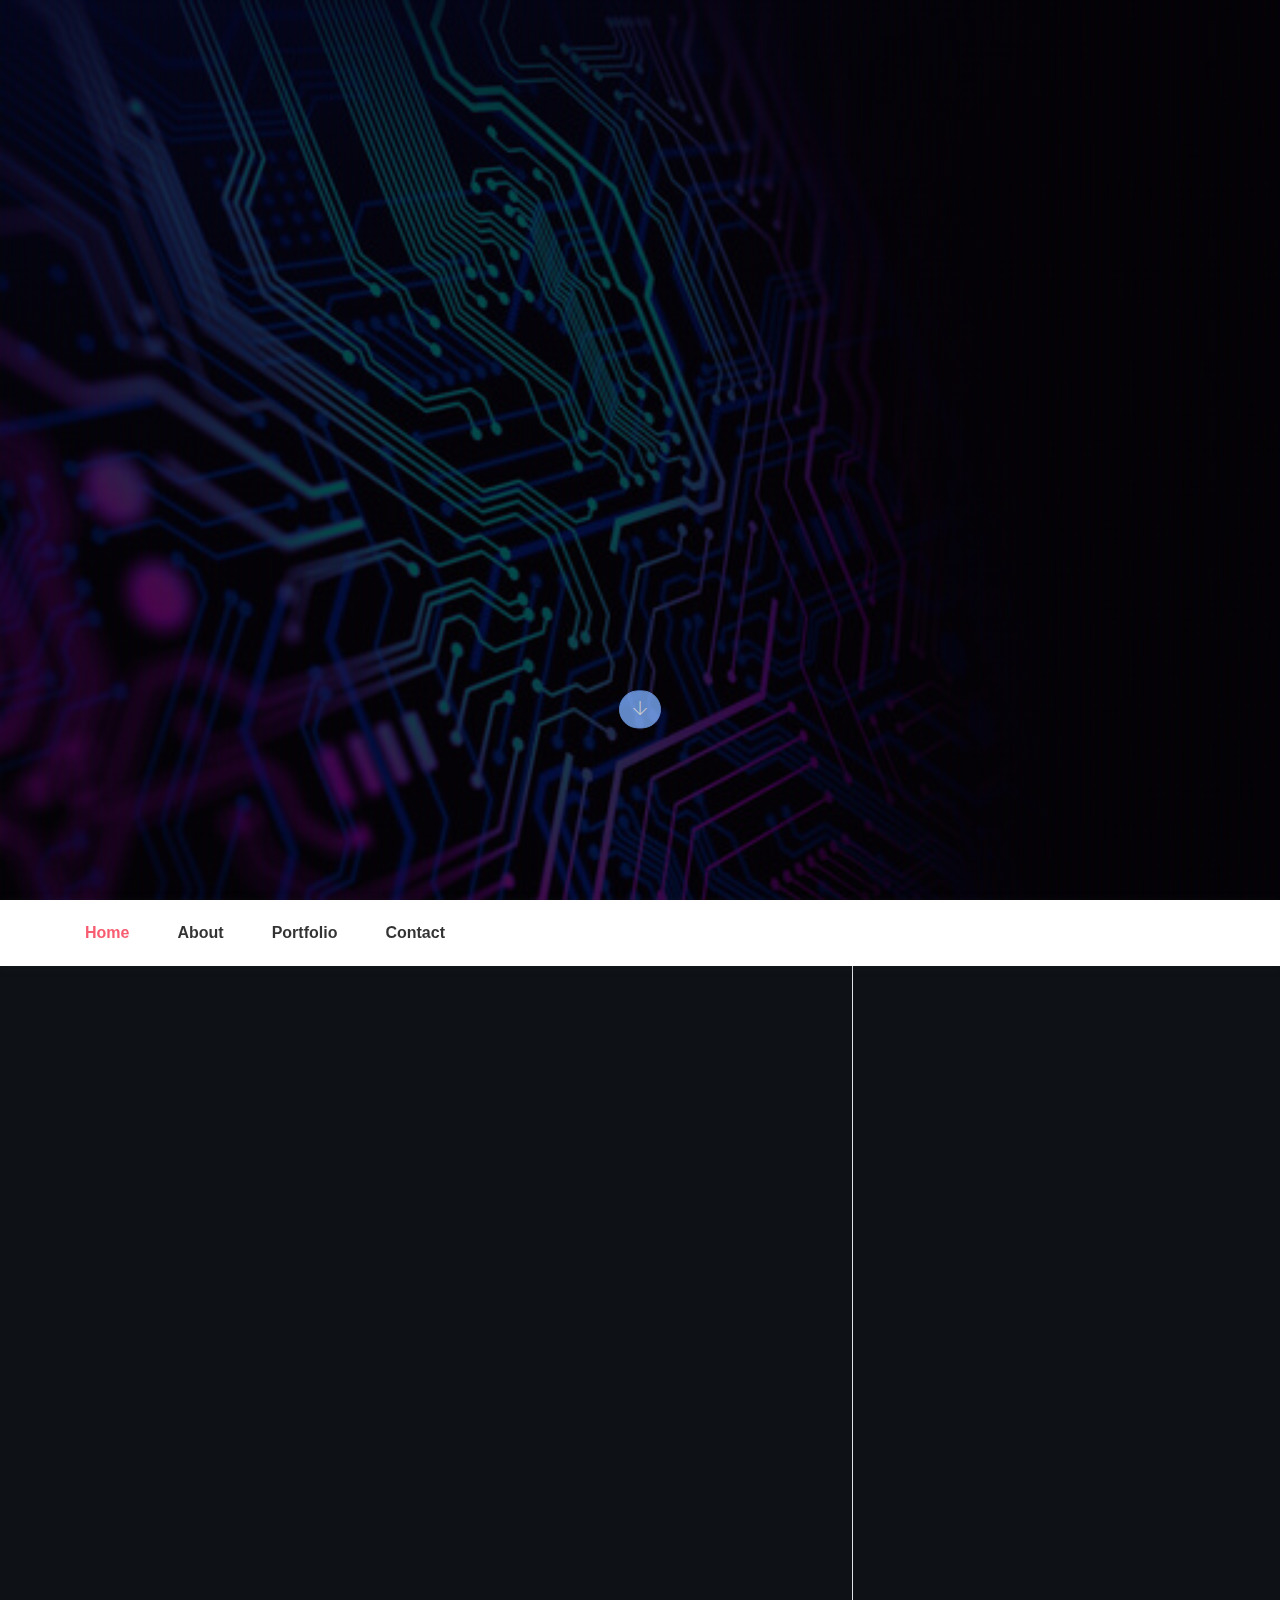
==== commit d8605c8c: "Add files via upload" ====
--- a/index.html
+++ b/index.html
@@ -263,7 +263,7 @@
             </div>
             <div class="col-lg-4 about-card">
                 <br><br>
-                <h2 class="scroll-animate scroll-down hover-Down">Francis Carlo Del Campo</h3>
+                <h2 class="scroll-animate scroll-down">Francis Carlo Del Campo</h3>
                 <img src="assets/imgs/wholebodypic.jpg" class="img-thumbnail glowing-image">
             </div>
             <div class="col-lg-4 about-card scroll-animate">
--- a/assets/css/johndoe.css
+++ b/assets/css/johndoe.css
@@ -388,6 +388,7 @@
 
 h2, .h2 {
   font-size: 2rem;
+  text-align: center;
 }
 
 h3, .h3 {
@@ -505,23 +506,11 @@
   max-width: 100%;
   max-height: 95vh;
   align-self: center;
-  animation: borderPulse 2s infinite alternate;
   opacity: 0; /* Initially set the opacity to 0 for the fade effect */
 }
 
 .fade-in {
   animation: fadeIn 1.5s ease-in-out forwards;
-}
-
-@keyframes borderPulse {
-  0% {
-    border-color: #dee2e6;
-    box-shadow: 0 0 5px rgba(0, 0, 0, 0.2);
-  }
-  100% {
-    border-color: #007bff; /* Change to the color you want for the border glow */
-    box-shadow: 0 0 20px rgba(0, 123, 255, 0.7); /* Change to the color you want for the glow effect */
-  }
 }
 
 @keyframes fadeIn {
@@ -11646,7 +11635,7 @@
 
 .about-section {
   border-bottom: 1px solid #dee2e6;
-  height: auto;
+  height: 100vh;
 }
 
 .about-section .about-card {
@@ -11774,9 +11763,3 @@
       opacity: 0;
   }
 }
-
-.element {
-  opacity: 0;
-  transform: translateY(20px); /* You can adjust the transformation as needed */
-  transition: opacity 0.5s ease, transform 0.5s ease;
-}
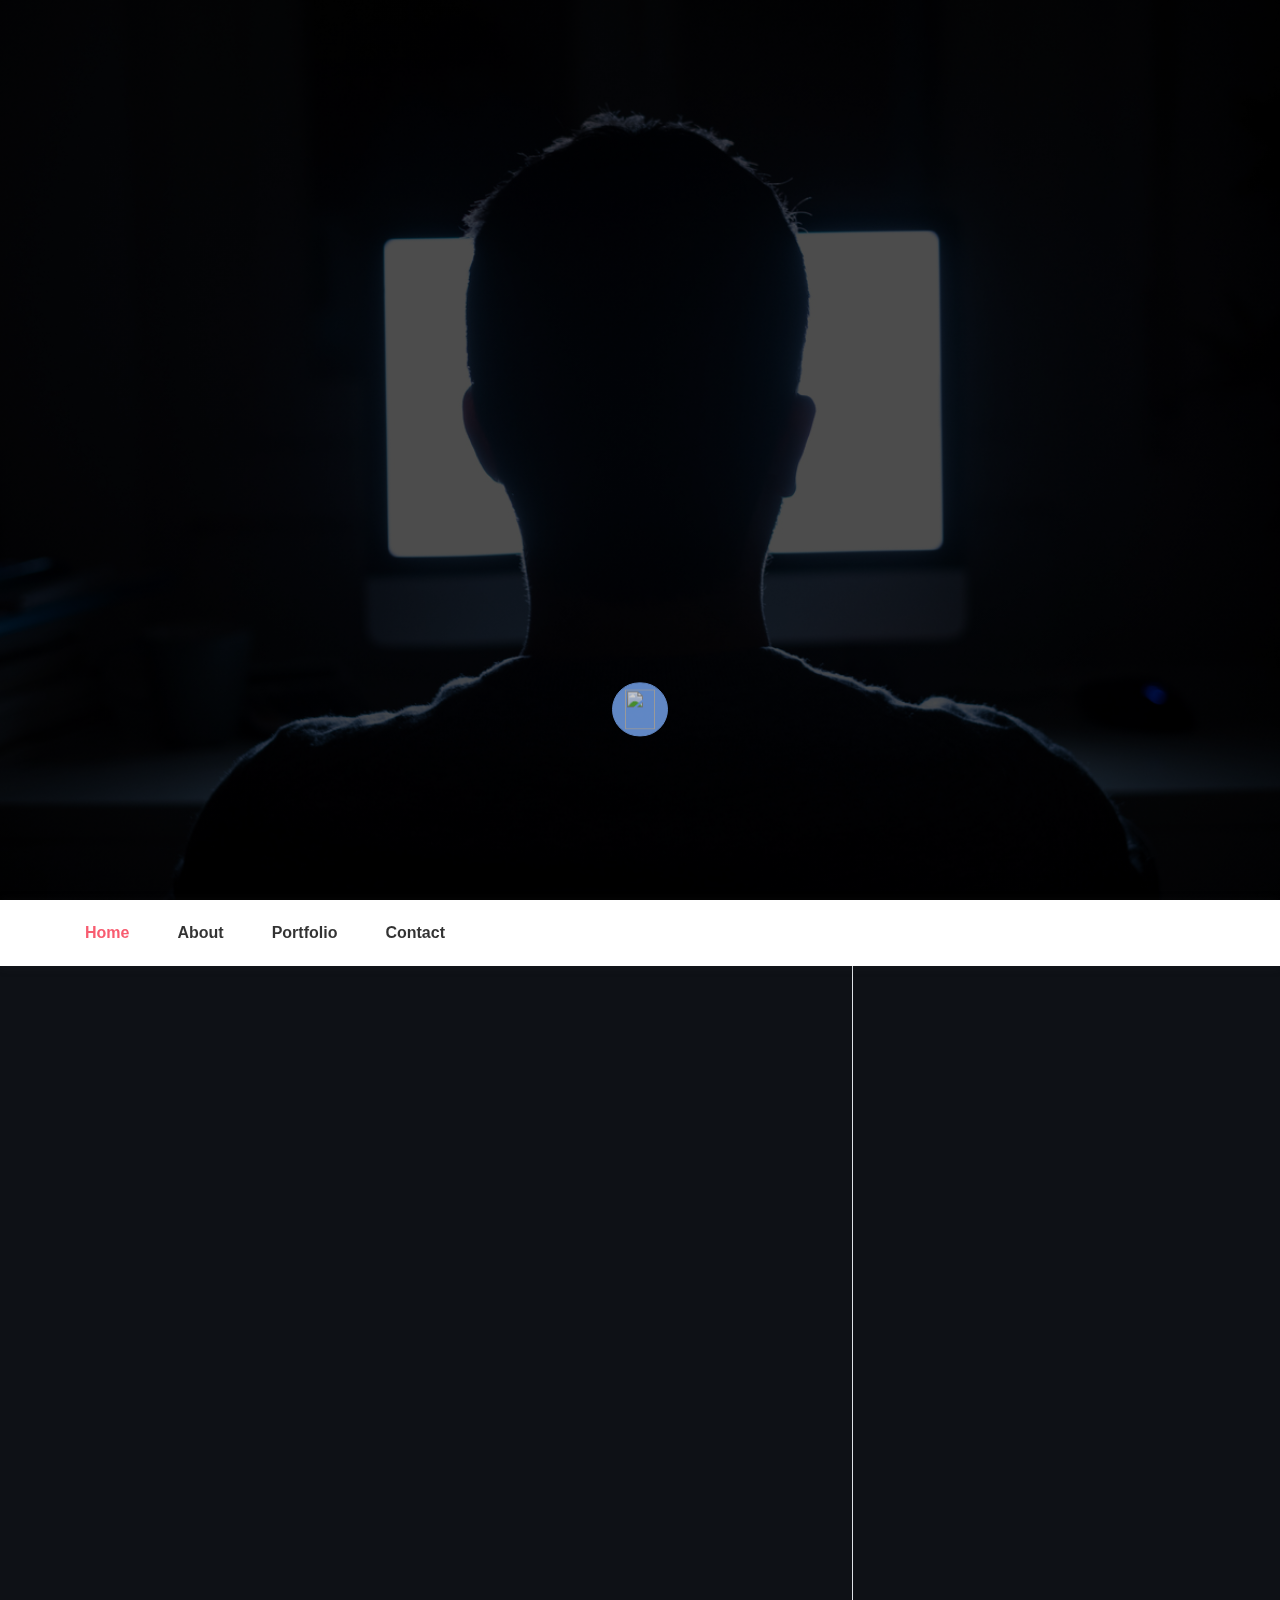
==== commit 3905b00d: "Update index.html" ====
--- a/index.html
+++ b/index.html
@@ -25,7 +25,7 @@
         } 
         /* Define the keyframes for the swoosh effect */
         .hover-Down {
-            animation: hoverEffectDown 3s ease-in-out;
+            animation: hoverEffectDown 2s ease-in-out;
             animation-fill-mode: forwards;
             opacity: 0;
             position: relative;
@@ -33,7 +33,7 @@
         }
 
         .hover-Up {
-            animation: hoverEffectUp 3s ease-in-out;
+            animation: hoverEffectUp 2s ease-in-out;
             animation-fill-mode: forwards;
             opacity: 0;
             position: relative;
@@ -64,7 +64,7 @@
 
         /* Hover-left Transition */
         .hover-Left {
-            animation: hoverEffectLeft 2s ease-in-out;
+            animation: hoverEffectLeft 3s ease-in-out;
             animation-fill-mode: forwards;
             opacity: 0;
             position: relative;
@@ -84,7 +84,15 @@
 
         /* Hover-right Transition */
         .hover-Right {
-            animation: hoverEffectRight 1s ease-in-out;
+            animation: hoverEffectRight 2s ease-in-out;
+            animation-fill-mode: forwards;
+            opacity: 0;
+            position: relative;
+            left: -100px; /* Initial x position */
+        }
+
+        .hover-Right-1 {
+            animation: hoverEffectRight 3s ease-in-out;
             animation-fill-mode: forwards;
             opacity: 0;
             position: relative;
@@ -174,8 +182,8 @@
             <div class="header-content">
 
                 <h4 class="header-subtitle hover-Down" >Hello, I am</h4> <br>
-                <h1 class="header-title hover-Down">Francis Carlo Del Campo</h1> <br>
-                <div class="text-container hover-Right">
+                <h1 class="header-title hover-Right">Francis Carlo Del Campo</h1> <br>
+                <div class="text-container hover-Right-1">
                     <pre id="encoded-text" class="encoded-text">I am a</pre>
                 </div>
                 <script src="script.js"></script>
@@ -194,7 +202,7 @@
             <p>
                 <button class="btn btn-primary btn-rounded" id="scrollButton">
                     <a href="#about">
-                        <i class="ti-arrow-down"></i>
+                        <img src="assets/imgs/mousebutton.gif" style="width: 30px; height: 40px;"></i>
                     </a>
                 </button>
             </p>
@@ -234,8 +242,8 @@
                 <br><br>
                 <h3 class="scroll-animate scroll-right">Who am I ?</h3>
                 <span class="line mb-5 scroll-animate scroll-right"></span>
-                <div class="text-container scroll-animate scroll-left">
-                    <pre id="encoded-text" class="encoded-text-1 scroll-animate scroll-left">An Aspiring Computer Science Major</pre>
+                <div class="text-container scroll-animate scroll-right">
+                    <pre id="encoded-text" class="encoded-text-1 scroll-animate scroll-right">An Aspiring Computer Science Major</pre>
                 </div>
                 <p class="mt-20"><br><br><br>Hello! I'm Francis, currently studying Bachelor of Science in Computer Science in the University of the Cordilleras. My special interests include programming, artificial intelligence, quantum computing, and the Internet-of-Things (IoT). After graduation, my plan is to get internships at tech-focused companies here in the Philippines to build my portfolio first. Then, I'll seek employment at a corporation that offers growth opportunities.</p>
                 <br><br><br><br>
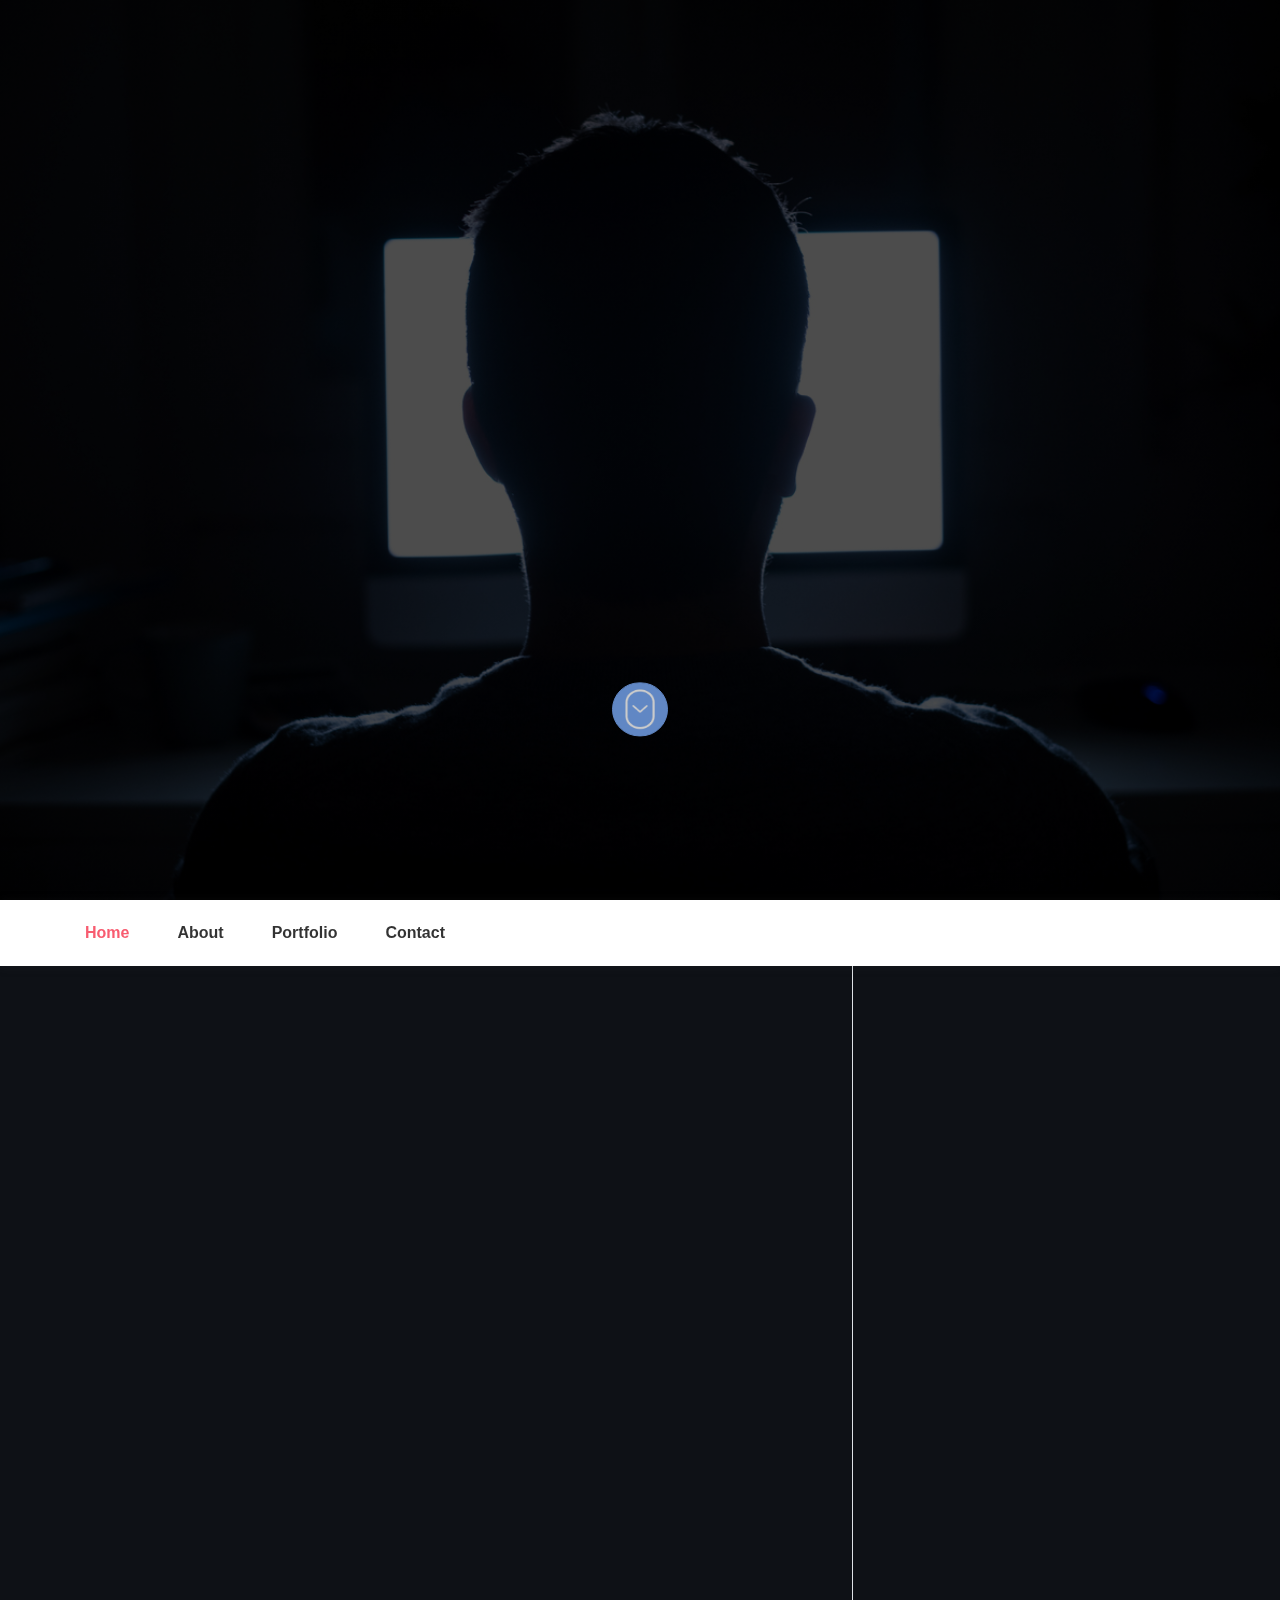
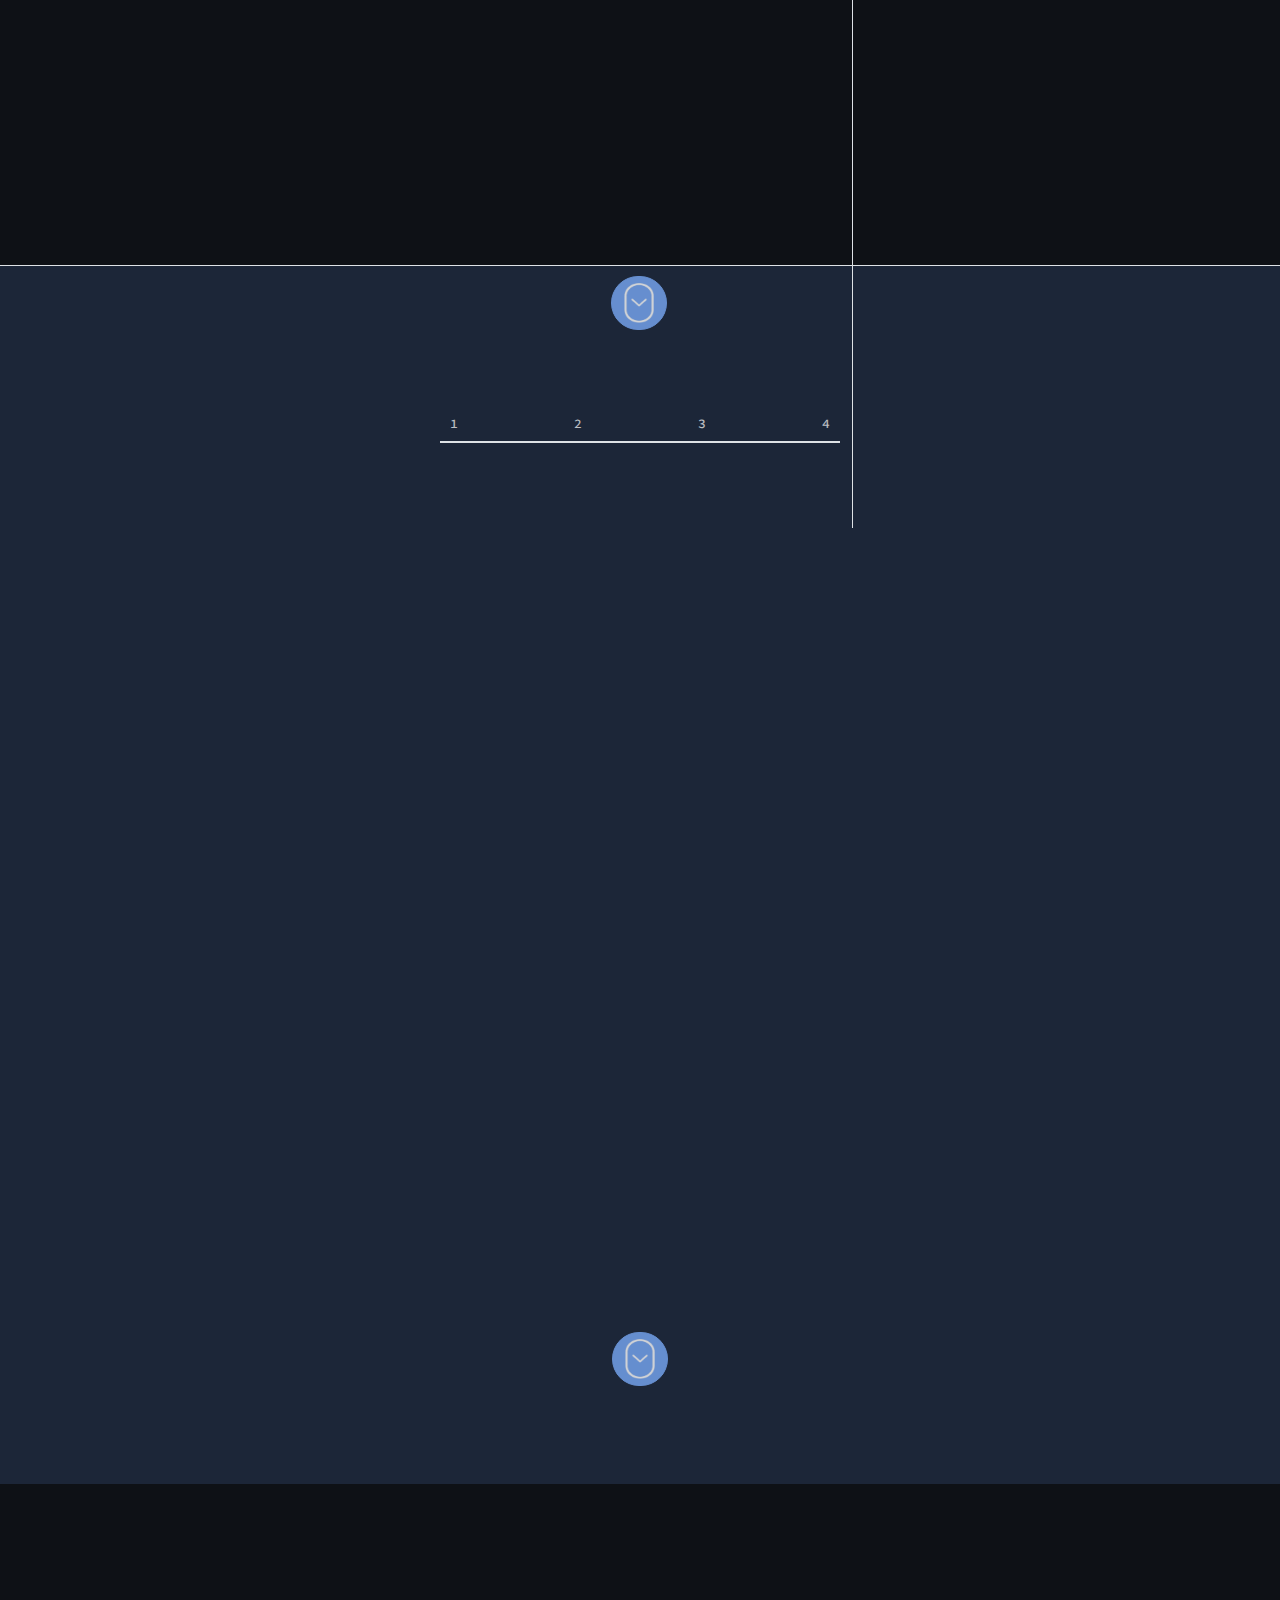
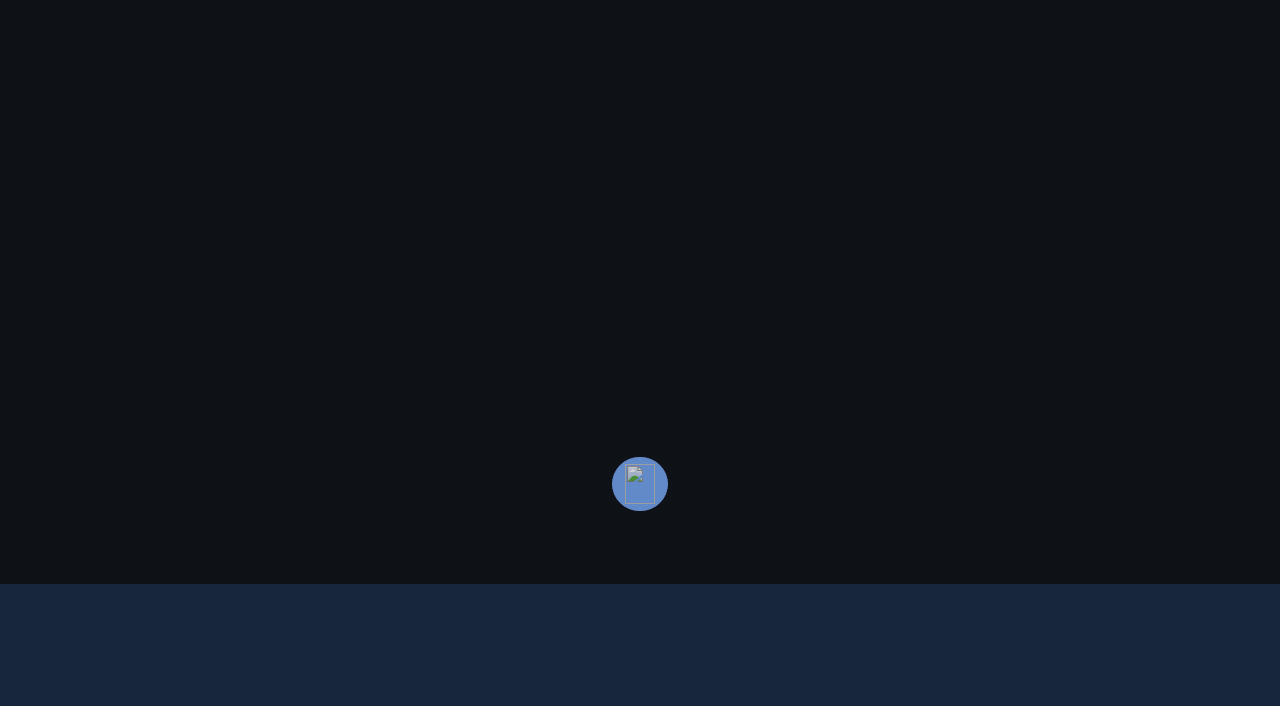
==== commit cf669fed: "Update index.html" ====
--- a/index.html
+++ b/index.html
@@ -13,6 +13,10 @@
         .btn {
             position: relative;
             animation: moveUpDown 3s infinite;
+        }
+
+        .btn-1 {
+            position: relative;
         }
 
         @keyframes moveUpDown {
@@ -257,7 +261,6 @@
                 <h3 class="scroll-animate scroll-right">Contact Information</h3>
                 <span class="line mb-5 scroll-animate scroll-right"></span>
                 <ul class="mt40 info list-unstyled">
-                    <li><span>Birthdate</span> : 07/15/2004</li>
                     <li><span>Institutional Email</span> : fcd2765@students.uc-bcf.edu.ph</li>
                     <li><span>Personal Email</span> : delcampocarlo8@gmail.com </li>
                     <li><span>Phone</span> : + (63) 939-345-7137</li>
@@ -272,7 +275,17 @@
             <div class="col-lg-4 about-card">
                 <br><br>
                 <h2 class="scroll-animate scroll-down">Francis Carlo Del Campo</h3>
-                <img src="assets/imgs/wholebodypic.jpg" class="img-thumbnail glowing-image">
+                    <div style="text-align: center;">
+                        <img src="assets/imgs/wholebodypic.jpg" class="img-thumbnail glowing-image" style="height: 700px; margin: 0 auto; display: block;">
+                      </div>
+                      
+                <p>
+                    <button class="btn btn-primary btn-rounded" id="scrollButton">
+                        <a href="#portfolio">
+                            <img src="assets/imgs/mousebutton.gif" style="width: 30px; height: 40px;"></i>
+                        </a>
+                    </button>
+                </p>
             </div>
             <div class="col-lg-4 about-card scroll-animate">
                 <br><br>
@@ -555,8 +568,14 @@
                             </div>
                         </div>                                                      
                     </div> 
-                    
                 </div> 
+                <p>
+                    <button class="btn btn-primary btn-rounded" id="scrollButton">
+                        <a href="#contact">
+                            <img src="assets/imgs/mousebutton.gif" style="width: 30px; height: 40px;"></i>
+                        </a>
+                    </button>
+                </p>
             </div>  
         </div>            
     </section>
@@ -581,7 +600,7 @@
                                 <textarea class="form-control" id=" placeholder="Message *" rows="7" required></textarea>
                             </div>
                             <div class="form-group">
-                                <button type="submit" class="form-control btn btn-primary" >Send Message</button>
+                                <button type="submit" class="form-control btn-1 btn-primary" >Send Message</button>
                             </div>
                         </form>
                     </div>
@@ -628,6 +647,14 @@
                         </ul> 
                     </div>
                 </div>
+                <p></p>
+                <p style="margin: 0 auto;">
+                    <button class="btn btn-primary btn-rounded" id="scrollButton">
+                        <a href="#home">
+                            <img src="assets/imgs/flippedmousebutton.gif" style="width: 30px; height: 40px;"></i>
+                        </a>
+                    </button>
+                </p>
             </div>
 
         </div>
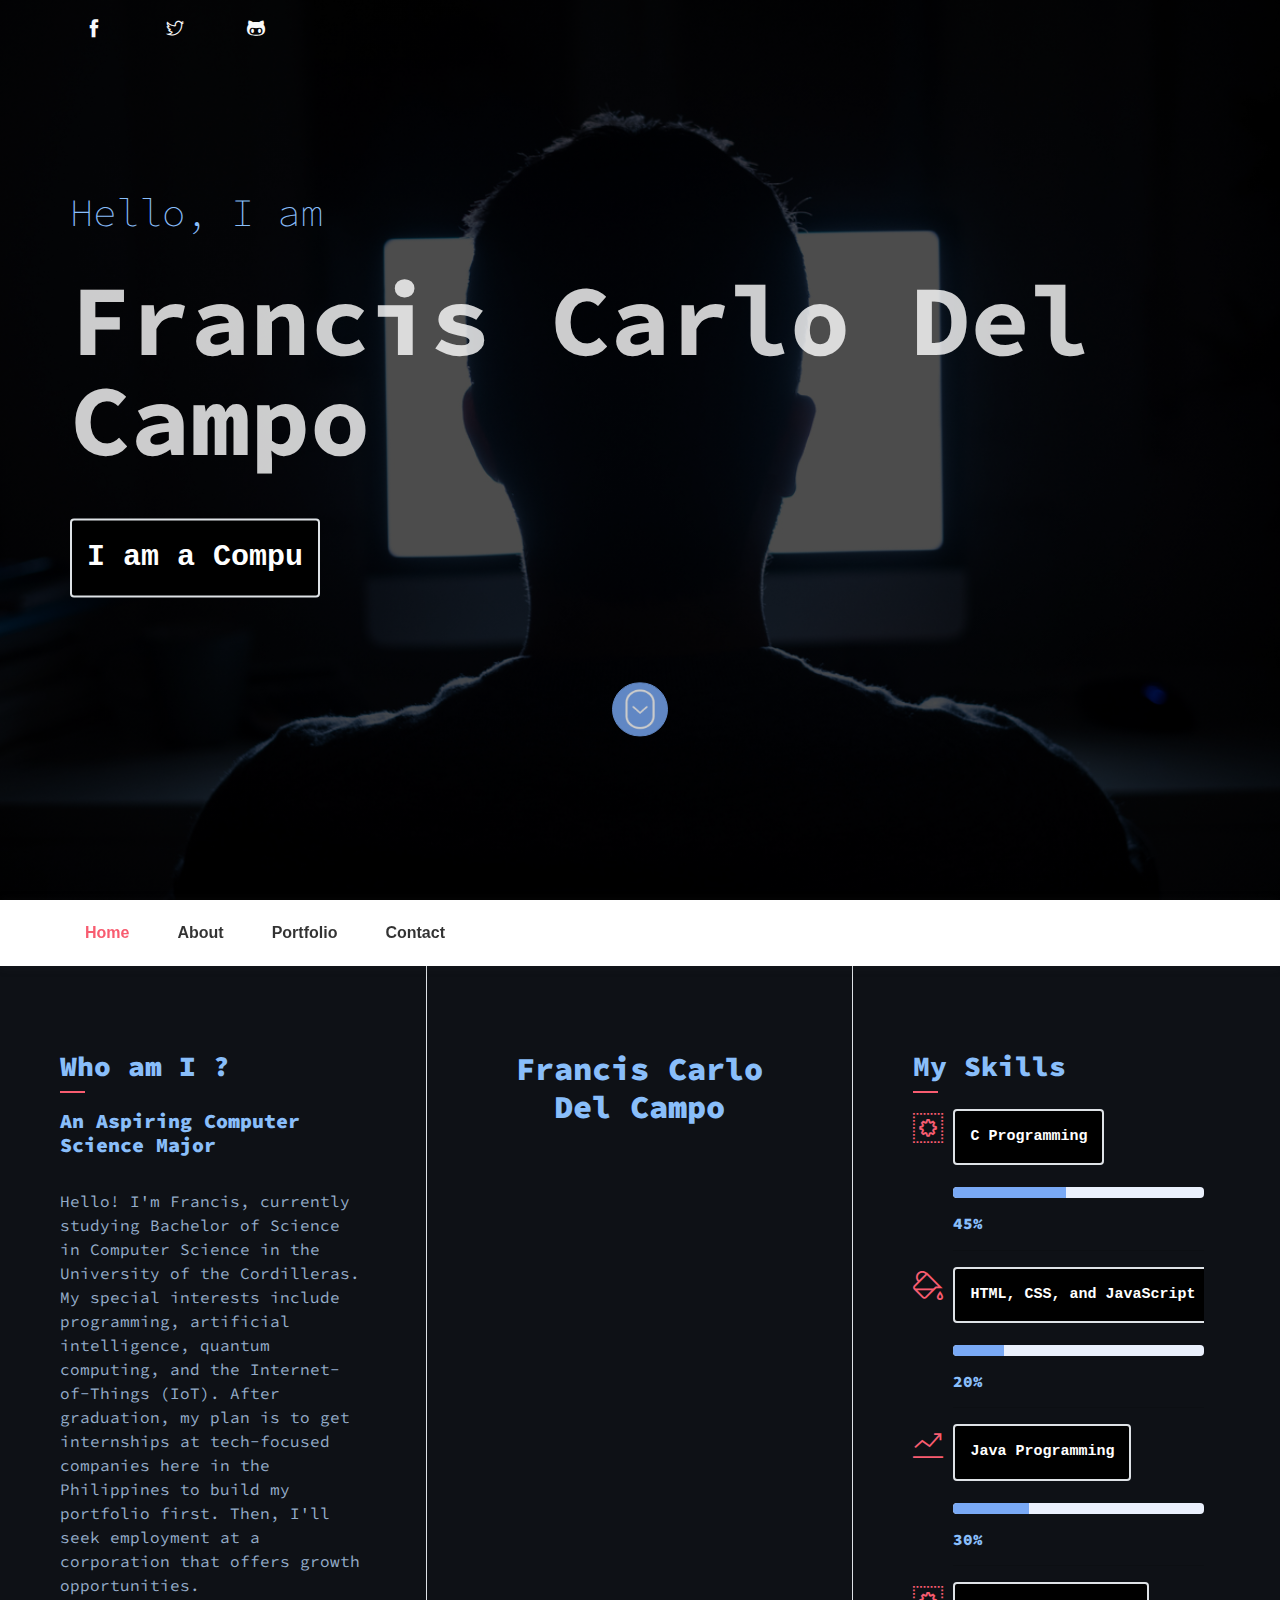
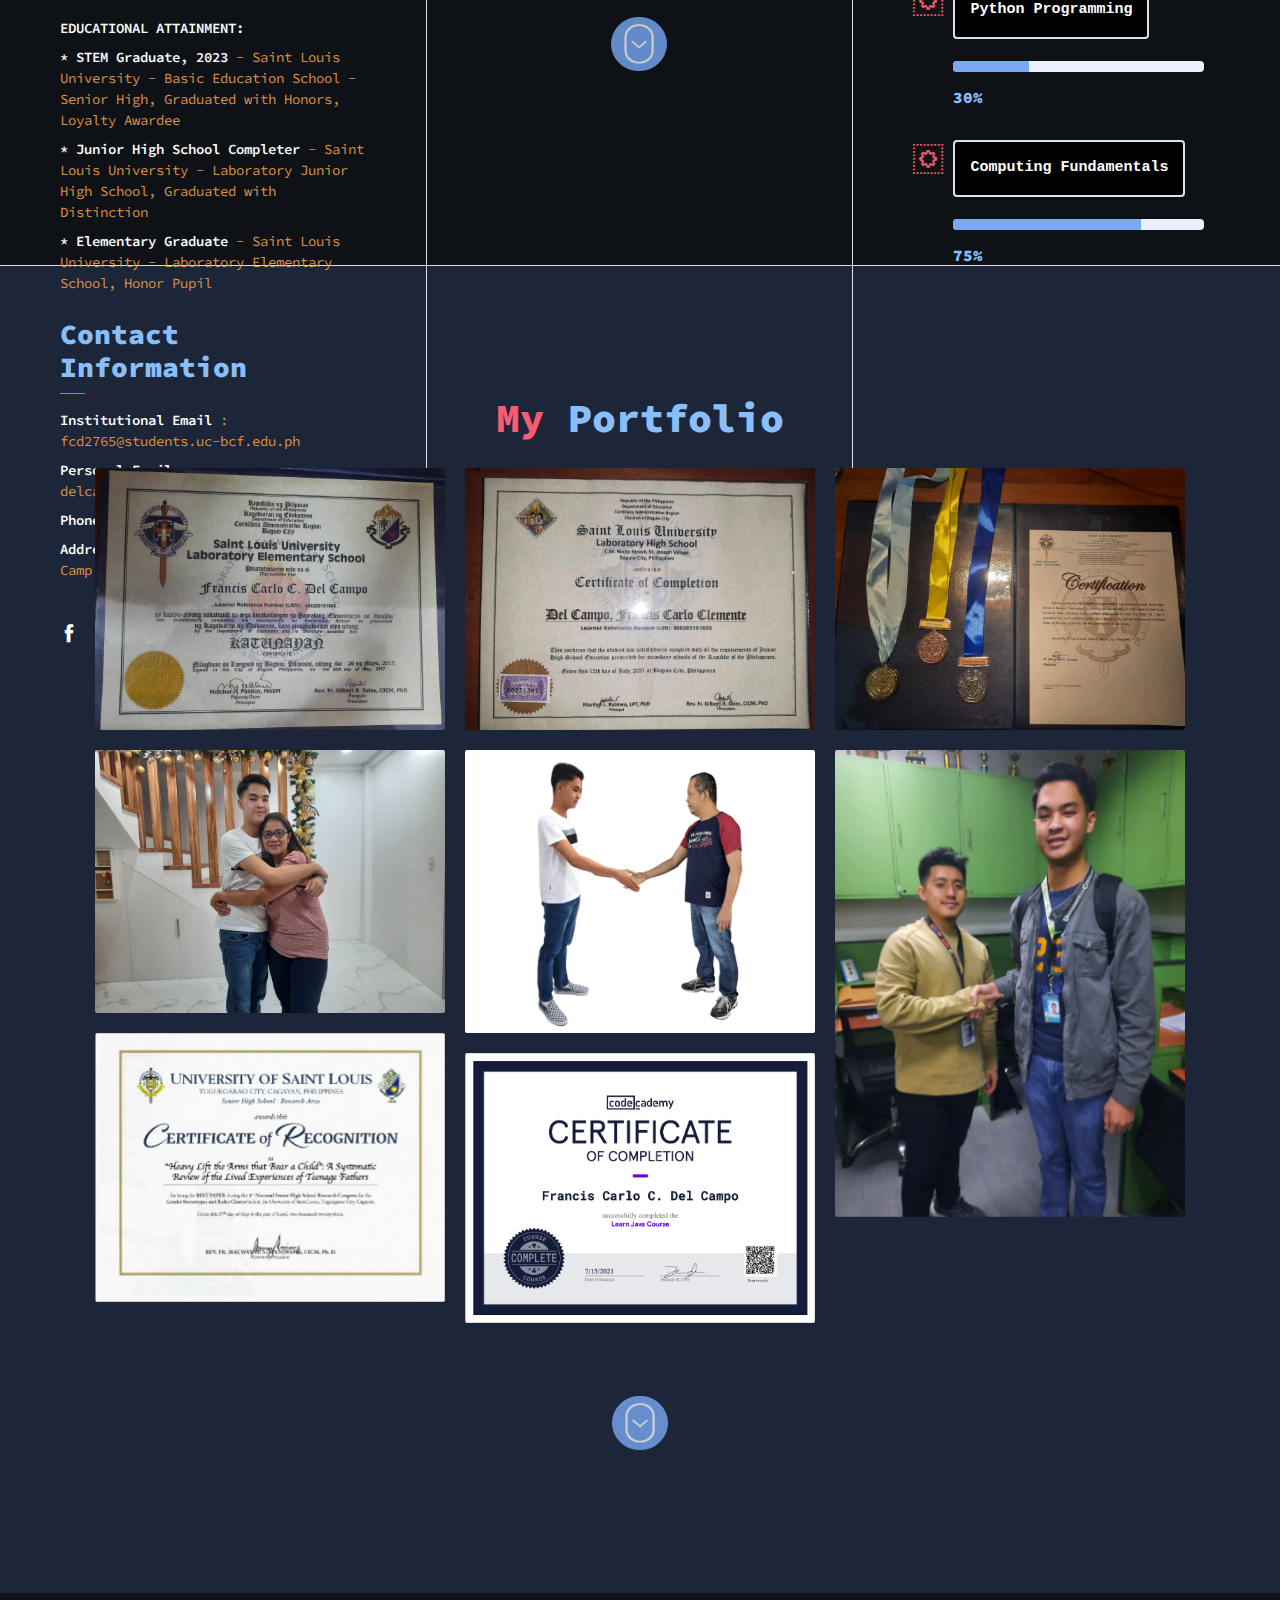
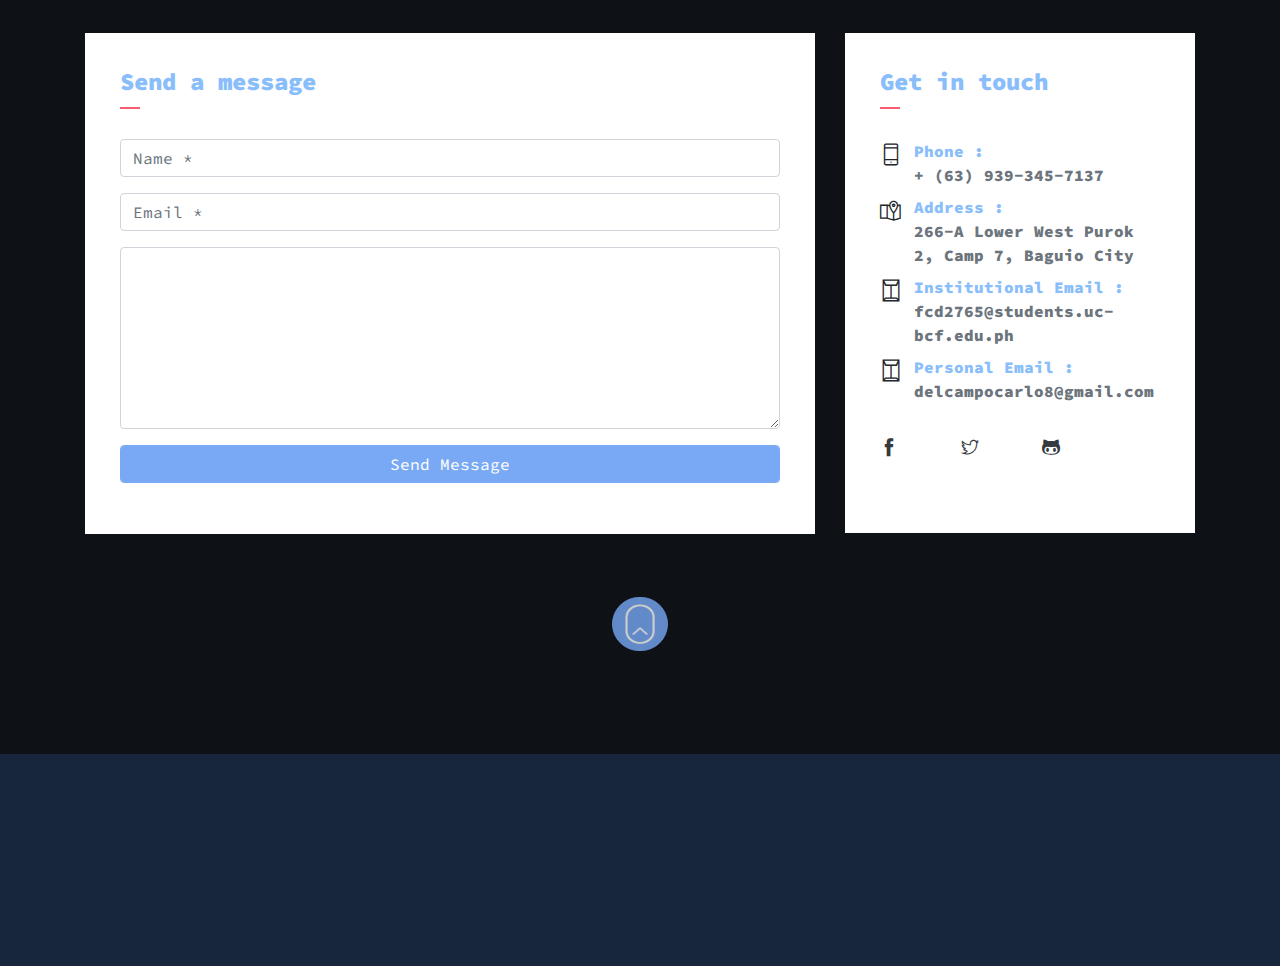
==== commit 96fc56c7: "Add files via upload" ====
--- a/index.html
+++ b/index.html
@@ -9,170 +9,6 @@
     <!-- Bootstrap + JohnDoe main styles -->
 	<link rel="stylesheet" type="text/css" href="assets/css/johndoe.css">
     <link rel="stylesheet" href="styles.css">
-    <style>
-        .btn {
-            position: relative;
-            animation: moveUpDown 3s infinite;
-        }
-
-        .btn-1 {
-            position: relative;
-        }
-
-        @keyframes moveUpDown {
-            0%, 100% {
-                transform: translateY(0);
-            }
-            50% {
-                transform: translateY(-20px);
-            }
-        } 
-        /* Define the keyframes for the swoosh effect */
-        .hover-Down {
-            animation: hoverEffectDown 2s ease-in-out;
-            animation-fill-mode: forwards;
-            opacity: 0;
-            position: relative;
-            top: -100px; /* Initial y position */
-        }
-
-        .hover-Up {
-            animation: hoverEffectUp 2s ease-in-out;
-            animation-fill-mode: forwards;
-            opacity: 0;
-            position: relative;
-            top: 100px; /* Initial y position */
-        }
-
-        @keyframes hoverEffectDown {
-            0% {
-                opacity: 0;
-                top: -100px; /* Starting y position */
-            }
-            100% {
-                opacity: 1;
-                top: 0; /* Final y position */
-            }
-        }
-
-        @keyframes hoverEffectUp {
-            0% {
-                opacity: 0;
-                top: 100px; /* Starting y position */
-            }
-            100% {
-                opacity: 1;
-                top: 0; /* Final y position */
-            }
-        }
-
-        /* Hover-left Transition */
-        .hover-Left {
-            animation: hoverEffectLeft 3s ease-in-out;
-            animation-fill-mode: forwards;
-            opacity: 0;
-            position: relative;
-            left: 100px; /* Initial x position */
-        }
-
-        @keyframes hoverEffectLeft {
-            0% {
-                opacity: 0;
-                left: 100px; /* Starting x position */
-            }
-            100% {
-                opacity: 1;
-                left: 0; /* Final x position */
-            }
-        }
-
-        /* Hover-right Transition */
-        .hover-Right {
-            animation: hoverEffectRight 2s ease-in-out;
-            animation-fill-mode: forwards;
-            opacity: 0;
-            position: relative;
-            left: -100px; /* Initial x position */
-        }
-
-        .hover-Right-1 {
-            animation: hoverEffectRight 3s ease-in-out;
-            animation-fill-mode: forwards;
-            opacity: 0;
-            position: relative;
-            left: -100px; /* Initial x position */
-        }
-
-        @keyframes hoverEffectRight {
-            0% {
-                opacity: 0;
-                left: -100px; /* Starting x position */
-            }
-            100% {
-                opacity: 1;
-                left: 0; /* Final x position */
-            }
-        }
-
-        .glowing-image {
-            padding: 0.25rem;
-            background-color: #fff;
-            border: 5px solid #dee2e6;
-            border-radius: 0.25rem;
-            max-width: 100%;
-            max-height: 95vh;
-            align-self: center;
-            animation: borderPulse 2s infinite alternate;
-            opacity: 0; /* Initially set the opacity to 0 for the fade effect */
-        }
-        
-        @keyframes borderPulse {
-            0% {
-                border-color: #007bff;
-                box-shadow: 0 0 10px rgba(0, 123, 255, 0.7);
-            }
-            50% {
-                border-color: #ff6347; /* Change to the second color you want for the border glow */
-                box-shadow: 0 0 30px rgba(255, 99, 71, 0.9); /* Increase the glow radius */
-            }
-            100% {
-                border-color: #66bb6a; /* Change to the third color you want for the border glow */
-                box-shadow: 0 0 50px rgba(102, 187, 106, 1); /* Increase the glow radius */
-            }
-        }
-
-        .scroll-animate {
-            opacity: 0;
-            transform: translateY(50px); /* Move it 50px down initially */
-            transition: opacity 0.5s, transform 0.5s; /* Default transition time */
-        }
-        
-        .scroll-animate.active {
-            opacity: 1;
-            transform: translateY(0);
-        }
-        
-        .scroll-up {
-            transform: translateY(50px); /* Move it 50px down initially */
-            transition: opacity 2.25s, transform 2.25s; /* 2s transition for scroll-up */
-        }
-        
-        .scroll-right {
-            transform: translateX(-50px); /* Move it 50px to the left initially */
-            transition: opacity 1.5s, transform 1.5s; /* 1s transition for scroll-right */
-        }
-        
-        .scroll-down {
-            transform: translateY(-50px); /* Move it 50px up initially */
-            transition: opacity 2.25s, transform 2.25s; /* 2s transition for scroll-down */
-        }
-        
-        .scroll-left {
-            transform: translateX(50px); /* Move it 50px to the right initially */
-            transition: opacity 3s, transform 3s; /* 3s transition for scroll-left */
-        }
-        
-    </style>
 </head>
 <body data-spy="scroll" data-target=".navbar" data-offset="40" id="home">
     
@@ -184,25 +20,33 @@
                 <li class="social-item hover-Up"><a class="social-link text-light" href="https://github.com/fccdelcampo" target="_blank"><i class="ti-github" aria-hidden="true"></i></a></li>
             </ul>  
             <div class="header-content">
-
                 <h4 class="header-subtitle hover-Down" >Hello, I am</h4> <br>
                 <h1 class="header-title hover-Right">Francis Carlo Del Campo</h1> <br>
-                <div class="text-container hover-Right-1">
+                <div class="text-container-1 hover-Right-1">
                     <pre id="encoded-text" class="encoded-text">I am a</pre>
                 </div>
                 <script src="script.js"></script>
-
                 <style>
                     /* Centering the button horizontally and vertically */
                     p {
                       display: flex;
                       justify-content: center;
                       align-items: center;
-                      height: 10vh;
+                      height: 20vh;
                       margin: 0;
                     }
+            
+                    .img-container {
+                        height: 20vh; /* Set initial height to 10% of the viewport height */
+                        overflow: hidden; /* Ensure the image doesn't overflow its container */
+                    }
+            
+                    .img-container img {
+                        width: 100%; /* Make the image fill its container */
+                        height: auto; /* Maintain the image's aspect ratio */
+                        display: block; /* Remove extra space below the image */
+                    }
                   </style>
-
             <p>
                 <button class="btn btn-primary btn-rounded" id="scrollButton">
                     <a href="#about">
@@ -210,11 +54,9 @@
                     </a>
                 </button>
             </p>
-            
             </div>
         </div>
     </header>
-    <section>
     <nav class="navbar sticky-top navbar-expand-lg navbar-light bg-white" data-spy="affix" data-offset-top="510">
         <div class="container">
             <button class="navbar-toggler ml-auto" type="button" data-toggle="collapse" data-target="#navbarSupportedContent" aria-controls="navbarSupportedContent" aria-expanded="false" aria-label="Toggle navigation">
@@ -238,46 +80,50 @@
             </div>
         </div>
     </nav>
-
-<div>
     <div class="container-fluid">
-        <div id="about" class="row about-section ">
-            <div class="col-lg-4 about-card scroll-animate scroll-right">
-                <br><br>
-                <h3 class="scroll-animate scroll-right">Who am I ?</h3>
-                <span class="line mb-5 scroll-animate scroll-right"></span>
-                <div class="text-container scroll-animate scroll-right">
-                    <pre id="encoded-text" class="encoded-text-1 scroll-animate scroll-right">An Aspiring Computer Science Major</pre>
-                </div>
-                <p class="mt-20"><br><br><br>Hello! I'm Francis, currently studying Bachelor of Science in Computer Science in the University of the Cordilleras. My special interests include programming, artificial intelligence, quantum computing, and the Internet-of-Things (IoT). After graduation, my plan is to get internships at tech-focused companies here in the Philippines to build my portfolio first. Then, I'll seek employment at a corporation that offers growth opportunities.</p>
-                <br><br><br><br>
-                    <ul class="mt40 info list-unstyled">
-                        <li><span>EDUCATIONAL ATTAINMENT:</span></li>
-                        <li><span>* STEM Graduate, 2023</span> - Saint Louis University - Basic Education School - Senior High, Graduated with Honors, Loyalty Awardee</li>
-                        <li><span>* Junior High School Completer</span> - Saint Louis University - Laboratory Junior High School, Graduated with Distinction</li>
-                        <li><span>* Elementary Graduate</span> - Saint Louis University - Laboratory Elementary School, Honor Pupil</li>
-                    </ul>
-                  <br>
-                <h3 class="scroll-animate scroll-right">Contact Information</h3>
-                <span class="line mb-5 scroll-animate scroll-right"></span>
-                <ul class="mt40 info list-unstyled">
+        <div id="about" class="row about-section">
+            <div class="col-lg-4 about-card">
+                <br>
+                <h3 class="scroll-animate scroll-right hover-Right">Who am I ?</h3>
+                <span class="line mb-5 scroll-animate scroll-right hover-Right"></span>
+                <h5 class="scroll-animate scroll-right hover-Right">An Aspiring Computer Science Major</h5>
+                <br>
+                <span style="color: #95ADCA;" class="scroll-animate scroll-right hover-Right">
+                    Hello! I'm Francis, currently studying Bachelor of Science in Computer Science 
+                    in the University of the Cordilleras. My special interests include programming, 
+                    artificial intelligence, quantum computing, and the Internet-of-Things (IoT). 
+                    After graduation, my plan is to get internships at tech-focused companies here 
+                    in the Philippines to build my portfolio first. Then, I'll seek employment at a 
+                    corporation that offers growth opportunities.
+                </span>
+
+                <ul class="mt40 info list-unstyled scroll-animate scroll-right hover-Right">
+                    <br>
+                    <li><span>EDUCATIONAL ATTAINMENT:</span></li>
+                    <li><span>* STEM Graduate, 2023</span> - Saint Louis University - Basic Education School - Senior High, Graduated with Honors, Loyalty Awardee</li>
+                    <li><span>* Junior High School Completer</span> - Saint Louis University - Laboratory Junior High School, Graduated with Distinction</li>
+                    <li><span>* Elementary Graduate</span> - Saint Louis University - Laboratory Elementary School, Honor Pupil</li>
+                </ul>
+                <h3 class="scroll-animate scroll-right hover-Right">Contact Information</h3>
+                <span class="line mb-5 scroll-animate scroll-right hover-Right"></span>
+                <ul class="mt40 info list-unstyled scroll-animate scroll-right hover-Right">
                     <li><span>Institutional Email</span> : fcd2765@students.uc-bcf.edu.ph</li>
                     <li><span>Personal Email</span> : delcampocarlo8@gmail.com </li>
                     <li><span>Phone</span> : + (63) 939-345-7137</li>
                     <li><span>Address</span> :  266-A Lower West Purok 2, Camp 7, Baguio City</li>
                 </ul>
                 <ul class="social-icons pt-3">
-                    <li class="social-item scroll-animate scroll-up"><a class="social-link" href="https://www.facebook.com/opmacledolracsicnarf" target="_blank"><i class="ti-facebook" aria-hidden="true"></i></a></li>
-                    <li class="social-item scroll-animate scroll-up"><a class="social-link" href="https://twitter.com/Kiks07152004" target="_blank"><i class="ti-twitter" aria-hidden="true"></i></a></li>
-                    <li class="social-item scroll-animate scroll-up"><a class="social-link" href="https://github.com/fccdelcampo" target="_blank"><i class="ti-github" aria-hidden="true"></i></a></li>
+                    <li class="social-item scroll-animate scroll-up hover-Up"><a class="social-link" href="https://www.facebook.com/opmacledolracsicnarf" target="_blank"><i class="ti-facebook" aria-hidden="true"></i></a></li>
+                    <li class="social-item scroll-animate scroll-up hover-Up"><a class="social-link" href="https://twitter.com/Kiks07152004" target="_blank"><i class="ti-twitter" aria-hidden="true"></i></a></li>
+                    <li class="social-item scroll-animate scroll-up hover-Up"><a class="social-link" href="https://github.com/fccdelcampo" target="_blank"><i class="ti-github" aria-hidden="true"></i></a></li>
                 </ul>
             </div>
             <div class="col-lg-4 about-card">
-                <br><br>
+                <br>
                 <h2 class="scroll-animate scroll-down">Francis Carlo Del Campo</h3>
-                    <div style="text-align: center;">
-                        <img src="assets/imgs/wholebodypic.jpg" class="img-thumbnail glowing-image" style="height: 700px; margin: 0 auto; display: block;">
-                      </div>
+                    <div style="text-align: center;" class="scroll-animate scroll-up Hover-Up">
+                        <img src="assets/imgs/wholebodypic.jpg" class="img-thumbnail glowing-image scroll-animate scroll-up Hover-Up" style="max-width: 85%; height: auto; margin: 0 auto; display: block;">
+                    </div>
                       
                 <p>
                     <button class="btn btn-primary btn-rounded" id="scrollButton">
@@ -287,114 +133,344 @@
                     </button>
                 </p>
             </div>
-            <div class="col-lg-4 about-card scroll-animate">
-                <br><br>
-            <h3 class="scroll-animate scroll-left">My Skills</h3>
-                <span class="line mb-5 scroll-animate scroll-left"></span>
+            <div class="col-lg-4 about-card">
+                <br>
+                <h3 class="scroll-animate scroll-left hover-Left">My Skills</h3>
+                <span class="line mb-5 scroll-animate scroll-left hover-Left"></span>
                 <div class="row">
                     <div class="col-1 text-danger pt-1"><i class="ti-widget icon-lg"></i></div>
                     <div class="col-10 ml-auto mr-3">
-                        <div class="text-container scroll-animate scroll-left">
-                            <pre id="encoded-text" class="encoded-text-1 scroll-animate scroll-left">C Programming</pre>
+                        <div class="text-container scroll-animate scroll-left hover-Left">
+                            <pre id="encoded-text" class="encoded-text-1 scroll-animate scroll-left hover-Left ">C Programming</pre>
                         </div>
                         <div class="progress mb-3">
                             <div class="progress-bar bg-danger" role="progressbar" style="width: 45%" aria-valuenow="25" aria-valuemin="0" aria-valuemax="100"></div>
                         </div>
-                        <h6 class="scroll-animate scroll-right">45%</h6>
+                        <h6 class="scroll-animate scroll-right hover-Right">45%</h6>
                         <hr>
                     </div>
                 </div>
                 <div class="row">
                     <div class="col-1 text-danger pt-1"><i class="ti-paint-bucket icon-lg"></i></div>
                     <div class="col-10 ml-auto mr-3">
-                        <div class="text-container scroll-animate scroll-left">
-                            <pre id="encoded-text" class="encoded-text-1 scroll-animate scroll-left">HTML, CSS, and JavaScript</pre>
+                        <div class="text-container scroll-animate scroll-left hover-Left">
+                            <pre id="encoded-text" class="encoded-text-1 scroll-animate scroll-left hover-Left">HTML, CSS, and JavaScript</pre>
                         </div>
                         <div class="progress mb-3">
                             <div class="progress-bar bg-danger" role="progressbar" style="width: 20%" aria-valuenow="25" aria-valuemin="0" aria-valuemax="100"></div>
                         </div>
-                        <h6 class="scroll-animate scroll-right">20%</h6>
+                        <h6 class="scroll-animate scroll-right hover-Right">20%</h6>
                         <hr>
                     </div>
                 </div>
                 <div class="row">
                     <div class="col-1 text-danger pt-1"><i class="ti-stats-up icon-lg"></i></div>
                     <div class="col-10 ml-auto mr-3">
-                        <div class="text-container scroll-animate scroll-left">
-                            <pre id="encoded-text" class="encoded-text-1 scroll-animate scroll-left">Java Programming</pre>
+                        <div class="text-container scroll-animate scroll-left hover-Left">
+                            <pre id="encoded-text" class="encoded-text-1 scroll-animate scroll-left hover-Left">Java Programming</pre>
                         </div>
                         <div class="progress mb-3">
                             <div class="progress-bar bg-danger" role="progressbar" style="width: 30%" aria-valuenow="25" aria-valuemin="0" aria-valuemax="100"></div>
                         </div>
-                        <h6 class="scroll-animate scroll-right">30%</h6>
+                        <h6 class="scroll-animate scroll-right hover-Right">30%</h6>
                         <hr>
                     </div>
                 </div>
                 <div class="row">
                     <div class="col-1 text-danger pt-1"><i class="ti-widget icon-lg"></i></div>
                     <div class="col-10 ml-auto mr-3">
-                        <div class="text-container scroll-animate scroll-left">
-                            <pre id="encoded-text" class="encoded-text-1 scroll-animate scroll-left">Python Programming</pre>
+                        <div class="text-container scroll-animate scroll-left hover-Left">
+                            <pre id="encoded-text" class="encoded-text-1 scroll-animate scroll-left hover-Left">Python Programming</pre>
                         </div>
                         <div class="progress mb-3">
                             <div class="progress-bar bg-danger" role="progressbar" style="width: 30%" aria-valuenow="25" aria-valuemin="0" aria-valuemax="100"></div>
                         </div>
-                        <h6 class="scroll-animate scroll-right">30%</h6>
+                        <h6 class="scroll-animate scroll-right hover-Right">30%</h6>
                         <hr>
                     </div>
                 </div>
                 <div class="row">
                     <div class="col-1 text-danger pt-1"><i class="ti-widget icon-lg"></i></div>
                     <div class="col-10 ml-auto mr-3">
-                        <div class="text-container scroll-animate scroll-left">
-                            <pre id="encoded-text" class="encoded-text-1 scroll-animate scroll-left">Computing Fundamentals</pre>
+                        <div class="text-container scroll-animate scroll-left hover-Left">
+                            <pre id="encoded-text" class="encoded-text-1 scroll-animate scroll-left hover-Left">Computing Fundamentals</pre>
                         </div>
                         <div class="progress mb-3">
                             <div class="progress-bar bg-danger" role="progressbar" style="width: 75%" aria-valuenow="25" aria-valuemin="0" aria-valuemax="100"></div>
                         </div>
-                        <h6 class="scroll-animate scroll-right">75%</h6>
+                        <h6 class="scroll-animate scroll-right hover-Right">75%</h6>
                         <hr>
                     </div>
                 </div>
             </div>
         </div>
     </div>
+
+    <!-- Portfolio Section -->
+    <section class="section bg-custom-gray" id="portfolio">
+        <div class="container">
+            
+            <div class="portfolio">
+                <br><br>
+                <h1 class="mb-5 scroll-animate scroll-right hover-Right text-center"><span class="text-danger scroll-animate scroll-left hover-Left">My</span> Portfolio</h1>
+                <div class="portfolio-container"> 
+                    <div class="col-md-6 col-lg-4 advertising new">
+                        <div class="portfolio-item scroll-animate scroll-right hover-Right">
+                            <img src="assets/imgs/elementary.jpg" class="img-fluid"  >                         
+                            <div class="content-holder">
+                                <div class="text-holder">
+                                    <br><br>
+                                    <h6 class="title">Elementary Diploma</h6>
+                                    <a class="img-popup" href="elementary.html">Read more!</a>
+                                    <br><br><br><br>
+                                </div>
+                            </div>    
+                        </div>              
+                    </div>
+                    <div class="col-md-6 col-lg-4 advertising new">
+                        <div class="portfolio-item scroll-animate scroll-right hover-Right">
+                            <img src="assets/imgs/juniorhighschool.jpg" class="img-fluid"  >       
+                           <div class="content-holder">
+                                <div class="text-holder">
+                                    <br><br>
+                                    <h6 class="title">Junior High School Completer</h6>
+                                    <a class="img-popup" href="juniorhighschool.html">Read more!</a>
+                                    <br><br><br><br>
+                                </div>
+                            </div>
+                        </div>                                                       
+                    </div>
+                    <div class="col-md-6 col-lg-4 new"> 
+                        <div class="portfolio-item scroll-animate scroll-up hover-Up">
+                            <img src="assets/imgs/seniorhighschool.jpg" class="img-fluid"  >                               
+                            <div class="content-holder">
+                                <div class="text-holder">
+                                    <br><br><br>
+                                    <h6 class="title">STEM Graduate</h6>
+                                    <a class="img-popup" href="seniorhighschool.html">Read more!</a>
+                                    <br><br><br><br><br>
+                                </div>
+                            </div>
+                        </div>                                                       
+                    </div>  
+                    <div class="col-md-6 col-lg-4 new">
+                        <div class="portfolio-item scroll-animate scroll-right hover-Right">
+                            <img src="assets/imgs/picwithmom.jpg" class="img-fluid"  >                      
+                            <div class="content-holder"> 
+                                <div class="text-holder">
+                                    <br><br><br>
+                                    <h6 class="title">Picture with my Mom</h6>
+                                    <a class="img-popup" href="mom.html">Read more!</a>
+                                    <br><br><br><br>
+                                </div>
+                            </div>
+                        </div>                                                      
+                    </div> 
+                    <div class="col-md-6 col-lg-4 new">
+                        <div class="portfolio-item scroll-animate scroll-down hover-Down">
+                            <img src="assets/imgs/picwithdad.jpg" class="img-fluid"  >  
+                            <div class="content-holder">
+                                <div class="text-holder">
+                                    <br><br><br>
+                                    <h6 class="title">Picture with my Dad</h6>
+                                    <a class="img-popup" href="dad.html">Read more!</a>
+                                    <br><br><br><br>
+                                </div>
+                            </div>
+                        </div>                                                     
+                    </div>
+                    <div class="col-md-6 col-lg-4 new">
+                        <div class="portfolio-item scroll-animate scroll-left hover-Left">
+                            <img src="assets/imgs/faculty.jpg" class="img-fluid"  >
+                            <div class="content-holder">
+                                <div class="text-holder">
+                                    <br><br>
+                                    <h6 class="title">Selfie and Handshake with Mr. Jeremiah C. Pasion</h6>
+                                    <a class="img-popup" href="faculty.html">Read more!</a>
+                                    <br><br><br><br>
+                                </div>
+                            </div>
+                        </div>                                                     
+                    </div> 
+                    <div class="col-md-6 col-lg-4 new">
+                        <div class="portfolio-item scroll-animate scroll-up hover-Up">
+                            <img src="assets/imgs/researchcongress.jpg" class="img-fluid"  >                        
+                            <div class="content-holder">
+                                <div class="text-holder">
+                                    <br><br>
+                                    <h6 class="title">Best Research Paper</h6>
+                                    <a class="img-popup" href="researchcongress.html">Read more!</a>
+                                    <br><br><br><br>
+                                </div>
+                            </div> 
+                        </div>
+                    </div>  
+                    <div class="col-md-6 col-lg-4 new">
+                        <div class="portfolio-item scroll-animate scroll-up hover-Up">
+                            <img src="assets/imgs/codecademy.jpg" class="img-fluid"  >                        
+                            <div class="content-holder">
+                                <div class="text-holder">
+                                    <br><br>
+                                    <h6 class="title">Certificate of Completion from Codecademy</h6>
+                                    <a class="img-popup" href="codecademy.html">Read more!</a>
+                                    <br><br><br><br>
+                                </div>
+                            </div> 
+                        </div>
+                    </div>
+                </div> 
+            </div>  
+            <p>
+                <button class="btn btn-primary btn-rounded" id="scrollButton">
+                    <a href="#contact">
+                        <img src="assets/imgs/mousebutton.gif" style="width: 30px; height: 40px;"></i>
+                    </a>
+                </button>
+            </p>
+        </div>            
+    </section>
+    <!-- End of portfolio section -->
+
+    <div class="section contact" id="contact">
+        <div id="map" class="map"></div>
+        <div class="container">
+            <div class="row">
+                <div class="col-lg-8 scroll-animate scroll-right hover-Right">
+                    <div class="contact-form-card">
+                        <h4 class="contact-title scroll-animate scroll-right hover-Right">Send a message</h4>
+                        <form action="">
+                            <div class="form-group">
+                                <input  class="form-control" type="text" placeholder="Name *" required>
+                            </div>
+                            <div class="form-group">
+                                <input class="form-control" type="email" placeholder="Email *" required>
+                            </div>
+                            <div class="form-group">
+                                <textarea class="form-control" id=" placeholder="Message *" rows="7" required></textarea>
+                            </div>
+                            <div class="form-group">
+                                <button type="submit" class="form-control btn-1 btn-primary" >Send Message</button>
+                            </div>
+                        </form>
+                    </div>
+                </div>
+                <div class="col-lg-4 scroll-animate scroll-left hover-Left">
+                    <div class="contact-info-card">
+                        <h4 class="contact-title scroll-animate scroll-left hover-Left">Get in touch</h4>
+                        <div class="row mb-2">
+                            <div class="col-1 pt-1 mr-1">
+                                <i class="ti-mobile icon-md"></i>
+                            </div>
+                            <div class="col-10 ">
+                                <h6 class="d-inline scroll-animate scroll-right hover-Right">Phone : <br> <span class="text-muted scroll-animate scroll-left hover-Left">+ (63) 939-345-7137</span></h6>
+                            </div>
+                        </div>
+                        <div class="row mb-2">
+                            <div class="col-1 pt-1 mr-1">
+                                <i class="ti-map-alt icon-md"></i>
+                            </div>
+                            <div class="col-10">
+                                <h6 class="d-inline scroll-animate scroll-right hover-Right">Address :<br> <span class="text-muted scroll-animate scroll-left hover-Left"> 266-A Lower West Purok 2, Camp 7, Baguio City</span></h6>
+                            </div>
+                        </div>
+                        <div class="row mb-2">
+                            <div class="col-1 pt-1 mr-1">
+                                <i class="ti-envelope icon-md"></i>
+                            </div>
+                            <div class="col-10">
+                                <h6 class="d-inline scroll-animate scroll-right hover-Right">Institutional Email :<br> <span class="text-muted scroll-animate scroll-left hover-Left">fcd2765@students.uc-bcf.edu.ph</span></h6>
+                            </div>
+                        </div>
+                        <div class="row mb-2">
+                            <div class="col-1 pt-1 mr-1">
+                                <i class="ti-envelope icon-md"></i>
+                            </div>
+                            <div class="col-10">
+                                <h6 class="d-inline scroll-animate scroll-right hover-Right">Personal Email :<br> <span class="text-muted scroll-animate scroll-left hover-Left">delcampocarlo8@gmail.com</span></h6>
+                            </div>
+                        </div>
+                        <ul class="social-icons pt-4">
+                            <li class="social-item scroll-animate scroll-up hover-Up"><a class="social-link text-dark" href="https://www.facebook.com/opmacledolracsicnarf" target="_blank"><i class="ti-facebook" aria-hidden="true"></i></a></li>
+                            <li class="social-item scroll-animate scroll-up hover-Up"><a class="social-link text-dark" href="https://twitter.com/Kiks07152004" target="_blank"><i class="ti-twitter" aria-hidden="true"></i></a></li>
+                            <li class="social-item scroll-animate scroll-up hover-Up"><a class="social-link text-dark" href="https://github.com/fccdelcampo" target="_blank"><i class="ti-github" aria-hidden="true"></i></a></li>
+                        </ul> 
+                    </div>
+                </div>
+                <p></p>
+                <p style="margin: 0 auto;">
+                    <button class="btn btn-primary btn-rounded" id="scrollButton">
+                        <a href="#home">
+                            <img src="assets/imgs/flippedmousebutton.gif" style="width: 30px; height: 40px;"></i>
+                        </a>
+                    </button>
+                </p>
+            </div>
+
+        </div>
+    </div>
+    <footer class="footer py-3">
+        <div class="container">
+            <p class="small mb-0 text-light">
+
+            </p>
+        </div>
+    </footer>
+
+	<!-- core  -->
     <script src="https://code.jquery.com/jquery-3.6.0.min.js"></script>
-<script>
-$(document).ready(function () {
-    $(window).scroll(function () {
-        $('.scroll-animate').each(function () {
-            var topOfElement = $(this).offset().top;
-            var bottomOfElement = topOfElement + $(this).outerHeight();
-            var bottomOfWindow = $(window).scrollTop() + $(window).height();
-
-            if (bottomOfWindow > topOfElement) {
-                $(this).addClass('active');
-            } else {
-                $(this).removeClass('active');
+    <script>
+    $(document).ready(function () {
+        $(window).scroll(function () {
+            $('.scroll-animate').each(function () {
+                var topOfElement = $(this).offset().top;
+                var bottomOfElement = topOfElement + $(this).outerHeight();
+                var bottomOfWindow = $(window).scrollTop() + $(window).height();
+
+                if (bottomOfWindow > topOfElement) {
+                    $(this).addClass('active');
+                } else {
+                    $(this).removeClass('active');
+                }
+            });
+        });
+    });
+    </script>
+
+    <script src="https://code.jquery.com/jquery-3.6.0.min.js"></script>
+    <script>
+    $(document).ready(function () {
+        $(window).scroll(function () {
+            $('.scroll-animate').each(function () {
+                var topOfElement = $(this).offset().top;
+                var bottomOfElement = topOfElement + $(this).outerHeight();
+                var bottomOfWindow = $(window).scrollTop() + $(window).height();
+
+                if (bottomOfWindow > topOfElement) {
+                    $(this).addClass('active');
+                } else {
+                    $(this).removeClass('active');
+                }
+            });
+        });
+    });
+    </script>
+    <script>
+    $(document).ready(function() {
+        $(window).scroll(function() {
+        $('.img-thumbnail').each(function() {
+            var top_of_element = $(this).offset().top;
+            var bottom_of_element = $(this).offset().top + $(this).outerHeight();
+            var bottom_of_screen = $(window).scrollTop() + $(window).innerHeight();
+
+            if (bottom_of_screen > top_of_element) {
+            $(this).css('opacity', '1');
+            $(this).css('transform', 'translateY(0)');
             }
         });
+        });
     });
-});
-</script>
-<script>
-  $(document).ready(function() {
-    $(window).scroll(function() {
-      $('.img-thumbnail').each(function() {
-        var top_of_element = $(this).offset().top;
-        var bottom_of_element = $(this).offset().top + $(this).outerHeight();
-        var bottom_of_screen = $(window).scrollTop() + $(window).innerHeight();
-
-        if (bottom_of_screen > top_of_element) {
-          $(this).css('opacity', '1');
-          $(this).css('transform', 'translateY(0)');
-        }
-      });
-    });
-  });
-</script>
-    <script>
-        
+    </script>
+    <script>  
         document.getElementById("scrollButton").addEventListener("click", function(event) {
             event.preventDefault(); // Prevent the default link behavior
             slowScrollTo("#about", 1000); // Adjust the speed by changing the duration (1000 milliseconds = 1 second)
@@ -422,270 +498,7 @@
             requestAnimationFrame(scroll);
         }
     </script>
-    </section>
-</div>
-    <!-- Portfolio Section -->
-<div>
-    <section class="section bg-custom-gray" id="portfolio">
-        <div class="container">
-            <h1 class="mb-5 scroll-animate scroll-right"><span class="text-danger scroll-animate scroll-left">My</span> Portfolio</h1>
-            <div class="portfolio">
-                <div class="filters">
-                    <a href="#" data-filter=".new" style="color: white;">
-                        1
-                    </a>
-                    <a href="#" data-filter=".advertising" style="color: white;">
-                        2
-                    </a>
-                    <a href="#" data-filter=".branding" style="color: white;">
-                        3
-                    </a>
-                    <a href="#" data-filter=".web" style="color: white;">
-                        4
-                    </a>
-                </div>
-                <div class="portfolio-container"> 
-                    <div class="col-md-6 col-lg-4 web new">
-                        <div class="portfolio-item scroll-animate scroll-up">
-                            <img src="assets/imgs/research.jpg" class="img-fluid" alt="Download free bootstrap 4 admin dashboard, free boootstrap 4 templates">
-                            <div class="content-holder">
-                                <div class="text-holder">
-                                    <h6 class="title">Successful Research Presentation and Defense</h6>
-                                    <a class="img-popup" href="research.html"><p class="subtitle">Read more!</p></a>
-                                </div>
-                            </div>   
-                        </div>             
-                    </div>
-                    <div class="col-md-6 col-lg-4 web new">
-                        <div class="portfolio-item scroll-animate scroll-down">
-                            <img src="assets/imgs/immersion.jpg" class="img-fluid" alt="Download free bootstrap 4 admin dashboard, free boootstrap 4 templates">
-                            <div class="content-holder">
-                                <div class="text-holder">
-                                    <h6 class="title">Recognition Of Immersion STEM Advocacy Organizations</h6>
-                                    <a class="img-popup" href="immersion.html"><p class="subtitle">Read more!</p></a>
-                                </div>
-                            </div> 
-                        </div>                         
-                    </div>
-                    <div class="col-md-6 col-lg-4 advertising new">
-                        <div class="portfolio-item scroll-animate scroll-right">
-                            <img src="assets/imgs/elementary.jpg" class="img-fluid" alt="Download free bootstrap 4 admin dashboard, free boootstrap 4 templates">                         
-                            <div class="content-holder">
-                                <div class="text-holder">
-                                    <h6 class="title">Elementary Diploma</h6>
-                                    <a class="img-popup" href="elementary.html"><p class="subtitle">Read more!</p></a>
-                                </div>
-                            </div>    
-                        </div>              
-                    </div> 
-                    <div class="col-md-6 col-lg-4 web">
-                        <div class="portfolio-item scroll-animate scroll-left">
-                            <img src="assets/imgs/faculty.jpg" class="img-fluid" alt="Download free bootstrap 4 admin dashboard, free boootstrap 4 templates">
-                            <div class="content-holder">
-                                <div class="text-holder">
-                                    <h6 class="title">Selfie and Handshake with Mr. Jhunfel Dela Cruz</h6>
-                                    <a class="img-popup" href="faculty.html"><p class="subtitle">Read more!</p></a>
-                                </div>
-                            </div>
-                        </div>                                                     
-                    </div>
-
-                    <div class="col-md-6 col-lg-4 advertising"> 
-                        <div class="portfolio-item scroll-animate scroll-up">
-                            <img src="assets/imgs/seniorhighschool.jpg" class="img-fluid" alt="Download free bootstrap 4 admin dashboard, free boootstrap 4 templates">                               
-                            <div class="content-holder">
-                                <div class="text-holder">
-                                    <h6 class="title">STEM Graduate</h6>
-                                    <a class="img-popup" href="seniorhighschool.html"><p class="subtitle">Read more!</p></a>
-                                </div>
-                            </div>
-                        </div>                                                       
-                    </div> 
-                    <div class="col-md-6 col-lg-4 web new">
-                        <div class="portfolio-item scroll-animate scroll-down">
-                            <img src="assets/imgs/researchcongress.jpg" class="img-fluid" alt="Download free bootstrap 4 admin dashboard, free boootstrap 4 templates">  
-                           <div class="content-holder">
-                                <div class="text-holder">
-                                    <h6 class="title">Senior High School Research Congress Of The University Of Saint Louis</h6>
-                                    <a class="img-popup" href="researchcongress.html"><p class="subtitle">Read more!</p></a>
-                                </div>
-                            </div>
-                        </div>                                                     
-                    </div>
-                    <div class="col-md-6 col-lg-4 advertising new">
-                        <div class="portfolio-item scroll-animate scroll-right">
-                            <img src="assets/imgs/juniorhighschool.jpg" class="img-fluid" alt="Download free bootstrap 4 admin dashboard, free boootstrap 4 templates">       
-                           <div class="content-holder">
-                                <div class="text-holder">
-                                    <h6 class="title">Junior High School Completer</h6>
-                                    <a class="img-popup" href="juniorhighschool.html"><p class="subtitle">Read more!</p></a>
-                                </div>
-                            </div>
-                        </div>                                                       
-                    </div> 
-                    <div class="col-md-6 col-lg-4 advertising new"> 
-                        <div class="portfolio-item scroll-animate scroll-left">
-                            <img src="assets/imgs/kinder.jpg" class="img-fluid" alt="Download free bootstrap 4 admin dashboard, free boootstrap 4 templates">            
-                            <div class="content-holder">
-                                <div class="text-holder">
-                                    <h6 class="title">Kinder Graduation</h6>
-                                    <a class="img-popup" href="primary.html"><p class="subtitle">Read more!</p></a>
-                                </div>
-                            </div>
-                        </div>
-                                
-                    </div> 
-                    <div class="col-md-6 col-lg-4 branding new">
-                        <div class="portfolio-item scroll-animate scroll-up">
-                            <img src="assets/imgs/codecademy.jpg" class="img-fluid" alt="Download free bootstrap 4 admin dashboard, free boootstrap 4 templates">                        
-                            <div class="content-holder">
-                                <div class="text-holder">
-                                    <h6 class="title">Certificate Of Completion From Codecademy</h6>
-                                    <a class="img-popup" href="codecademy.html"><p class="subtitle">Read more!</p></a>
-                                </div>
-                            </div> 
-                        </div>
-                    </div> 
-                    <div class="col-md-6 col-lg-4 branding">
-                        <div class="portfolio-item scroll-animate scroll-down">
-                            <img src="assets/imgs/picwithdad.jpg" class="img-fluid" alt="Download free bootstrap 4 admin dashboard, free boootstrap 4 templates">  
-                            <div class="content-holder">
-                                <div class="text-holder">
-                                    <h6 class="title">Picture with my Dad</h6>
-                                    <a class="img-popup" href="dad.html"><p class="subtitle">Read more!</p></a>
-                                </div>
-                            </div>
-                        </div>                                                     
-                    </div> 
-                    <div class="col-md-6 col-lg-4 branding">
-                        <div class="portfolio-item scroll-animate scroll-right">
-                            <img src="assets/imgs/picwithmom.jpg" class="img-fluid" alt="Download free bootstrap 4 admin dashboard, free boootstrap 4 templates">                      
-                            <div class="content-holder"> 
-                                <div class="text-holder">
-                                    <h6 class="title">Picture with my Mom</h6>
-                                    <a class="img-popup" href="mom.html"><p class="subtitle">Read more!</p></a>
-                                </div>
-                            </div>
-                        </div>                                                      
-                    </div> 
-                </div> 
-                <p>
-                    <button class="btn btn-primary btn-rounded" id="scrollButton">
-                        <a href="#contact">
-                            <img src="assets/imgs/mousebutton.gif" style="width: 30px; height: 40px;"></i>
-                        </a>
-                    </button>
-                </p>
-            </div>  
-        </div>            
-    </section>
-</div>
-    <!-- End of portfolio section -->
-
-    <div class="section contact" id="contact">
-        <div id="map" class="map"></div>
-        <div class="container">
-            <div class="row">
-                <div class="col-lg-8 scroll-animate scroll-right">
-                    <div class="contact-form-card">
-                        <h4 class="contact-title scroll-animate scroll-right">Send a message</h4>
-                        <form action="">
-                            <div class="form-group">
-                                <input  class="form-control" type="text" placeholder="Name *" required>
-                            </div>
-                            <div class="form-group">
-                                <input class="form-control" type="email" placeholder="Email *" required>
-                            </div>
-                            <div class="form-group">
-                                <textarea class="form-control" id=" placeholder="Message *" rows="7" required></textarea>
-                            </div>
-                            <div class="form-group">
-                                <button type="submit" class="form-control btn-1 btn-primary" >Send Message</button>
-                            </div>
-                        </form>
-                    </div>
-                </div>
-                <div class="col-lg-4 scroll-animate scroll-left">
-                    <div class="contact-info-card">
-                        <h4 class="contact-title scroll-animate scroll-left">Get in touch</h4>
-                        <div class="row mb-2">
-                            <div class="col-1 pt-1 mr-1">
-                                <i class="ti-mobile icon-md"></i>
-                            </div>
-                            <div class="col-10 ">
-                                <h6 class="d-inline scroll-animate scroll-right">Phone : <br> <span class="text-muted scroll-animate scroll-left">+ (63) 939-345-7137</span></h6>
-                            </div>
-                        </div>
-                        <div class="row mb-2">
-                            <div class="col-1 pt-1 mr-1">
-                                <i class="ti-map-alt icon-md"></i>
-                            </div>
-                            <div class="col-10">
-                                <h6 class="d-inline scroll-animate scroll-right">Address :<br> <span class="text-muted scroll-animate scroll-left"> 266-A Lower West Purok 2, Camp 7, Baguio City</span></h6>
-                            </div>
-                        </div>
-                        <div class="row mb-2">
-                            <div class="col-1 pt-1 mr-1">
-                                <i class="ti-envelope icon-md"></i>
-                            </div>
-                            <div class="col-10">
-                                <h6 class="d-inline scroll-animate scroll-right">Institutional Email :<br> <span class="text-muted scroll-animate scroll-left">fcd2765@students.uc-bcf.edu.ph</span></h6>
-                            </div>
-                        </div>
-                        <div class="row mb-2">
-                            <div class="col-1 pt-1 mr-1">
-                                <i class="ti-envelope icon-md"></i>
-                            </div>
-                            <div class="col-10">
-                                <h6 class="d-inline scroll-animate scroll-right">Personal Email :<br> <span class="text-muted scroll-animate scroll-left">delcampocarlo8@gmail.com</span></h6>
-                            </div>
-                        </div>
-                        <ul class="social-icons pt-4">
-                            <li class="social-item scroll-animate scroll-up"><a class="social-link text-dark" href="https://www.facebook.com/opmacledolracsicnarf" target="_blank"><i class="ti-facebook" aria-hidden="true"></i></a></li>
-                            <li class="social-item scroll-animate scroll-up"><a class="social-link text-dark" href="https://twitter.com/Kiks07152004" target="_blank"><i class="ti-twitter" aria-hidden="true"></i></a></li>
-                            <li class="social-item scroll-animate scroll-up"><a class="social-link text-dark" href="https://github.com/fccdelcampo" target="_blank"><i class="ti-github" aria-hidden="true"></i></a></li>
-                        </ul> 
-                    </div>
-                </div>
-                <p></p>
-                <p style="margin: 0 auto;">
-                    <button class="btn btn-primary btn-rounded" id="scrollButton">
-                        <a href="#home">
-                            <img src="assets/imgs/flippedmousebutton.gif" style="width: 30px; height: 40px;"></i>
-                        </a>
-                    </button>
-                </p>
-            </div>
-
-        </div>
-    </div>
-    <footer class="footer py-3">
-        <div class="container">
-            <p class="small mb-0 text-light">
-
-            </p>
-        </div>
-    </footer>
-
-	<!-- core  -->
-    <script src="https://code.jquery.com/jquery-3.6.0.min.js"></script>
-    <script>
-    $(document).ready(function () {
-        $(window).scroll(function () {
-            $('.scroll-animate').each(function () {
-                var topOfElement = $(this).offset().top;
-                var bottomOfElement = topOfElement + $(this).outerHeight();
-                var bottomOfWindow = $(window).scrollTop() + $(window).height();
-
-                if (bottomOfWindow > topOfElement) {
-                    $(this).addClass('active');
-                } else {
-                    $(this).removeClass('active');
-                }
-            });
-        });
-    });
-    </script>
+
     <script src="assets/vendors/jquery/jquery-3.4.1.js"></script>
     <script src="assets/vendors/bootstrap/bootstrap.bundle.js"></script>
 
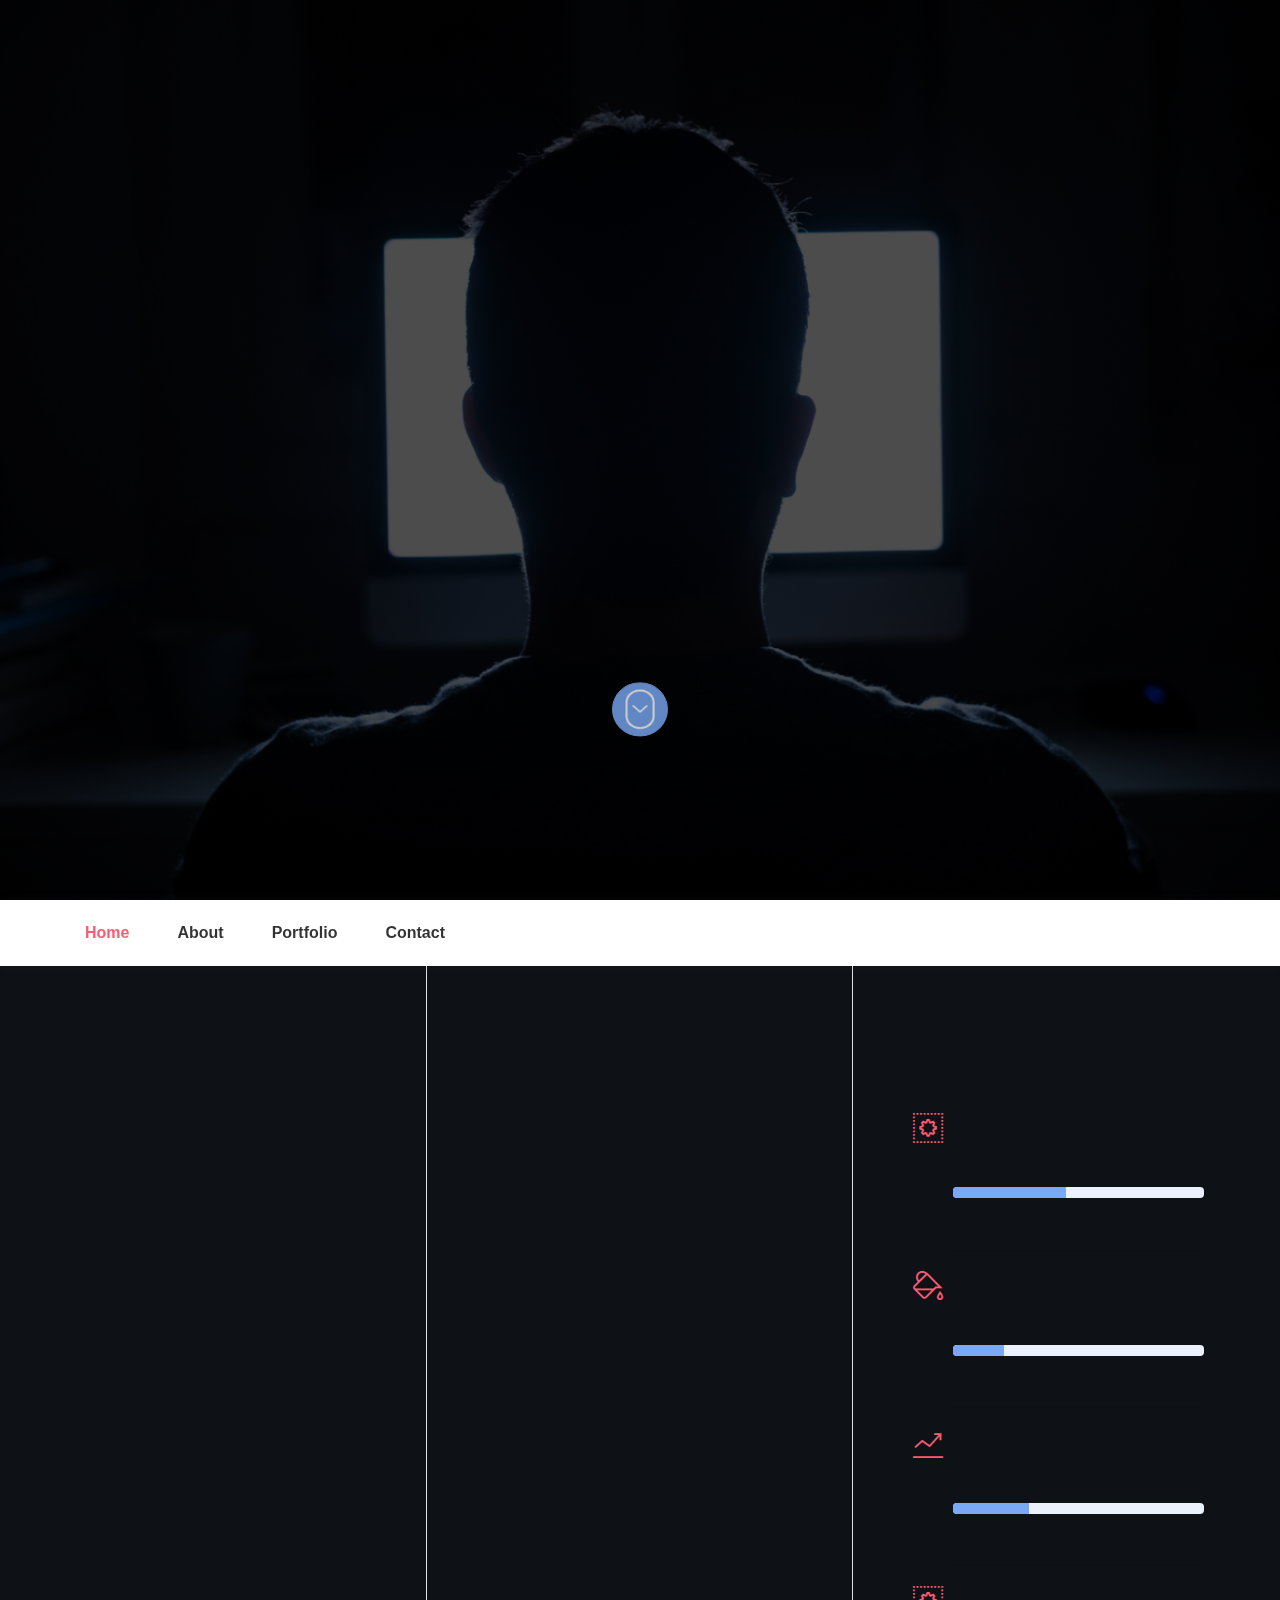
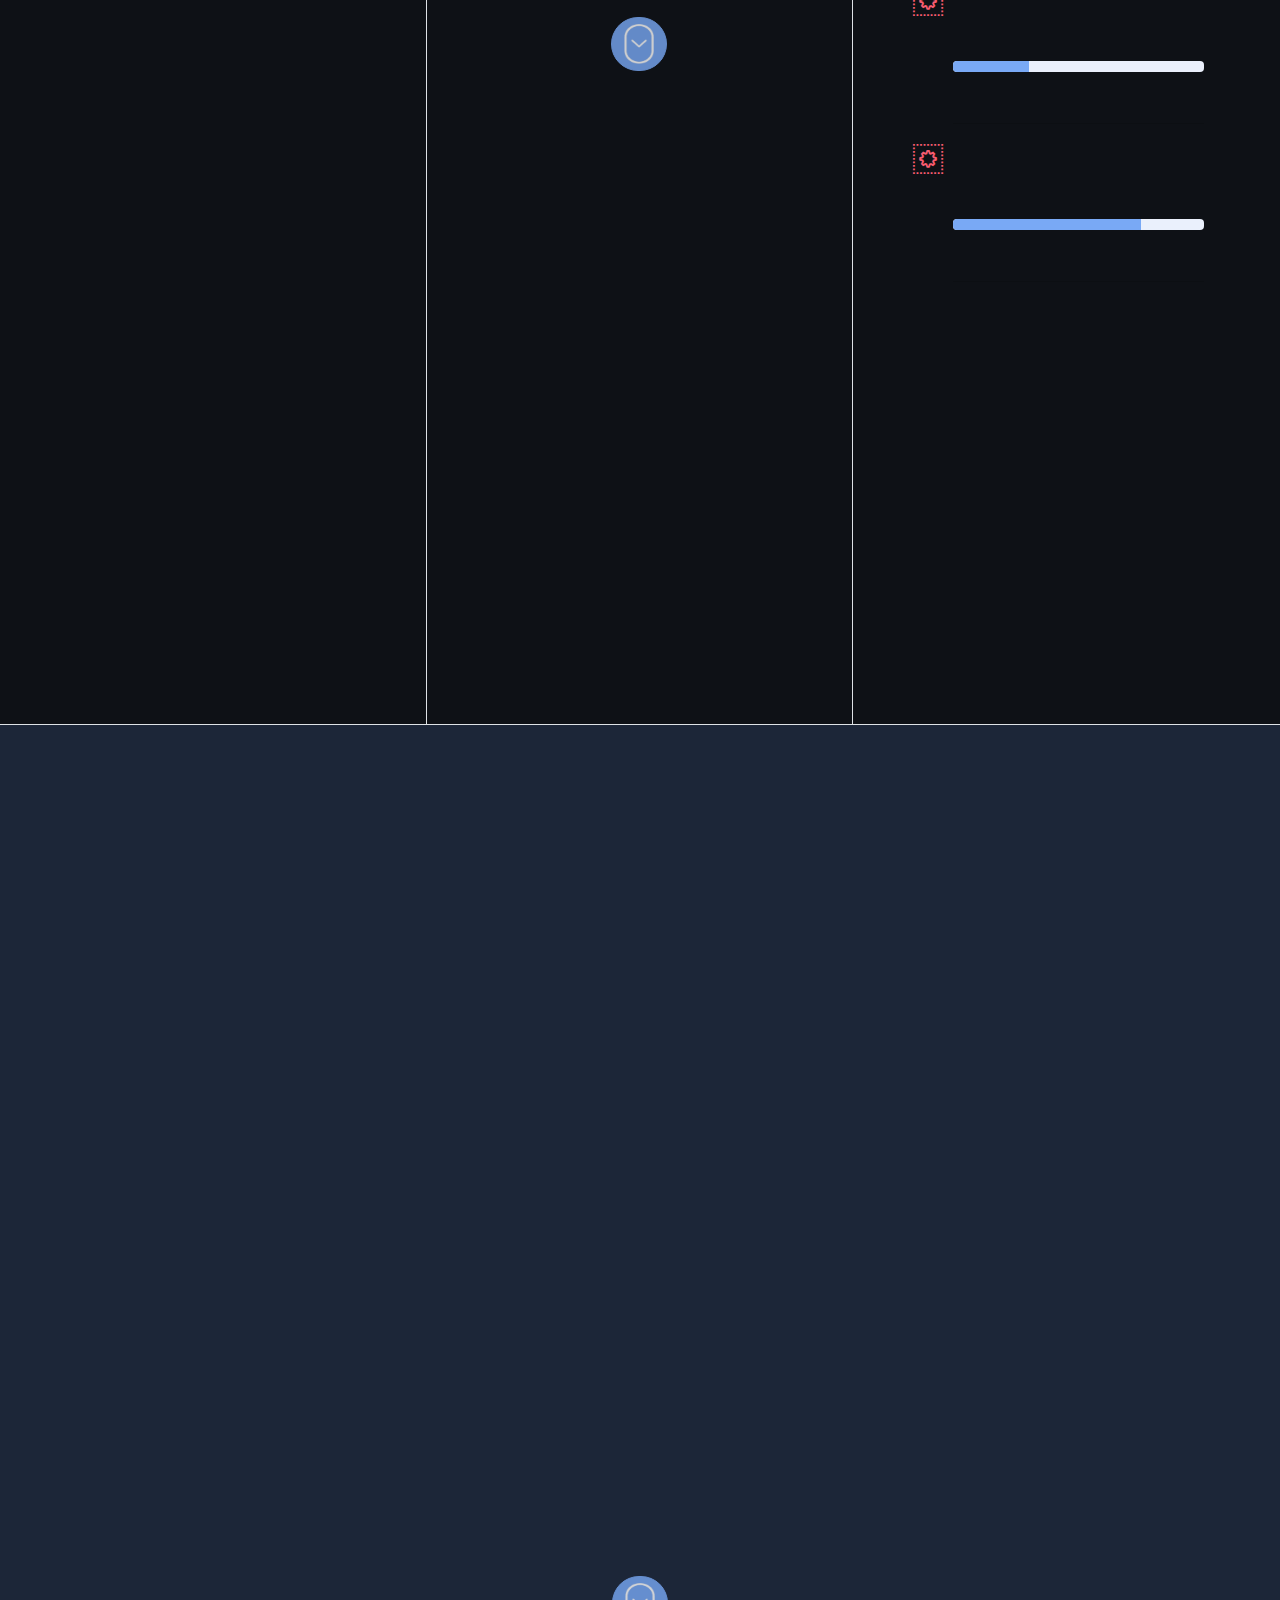
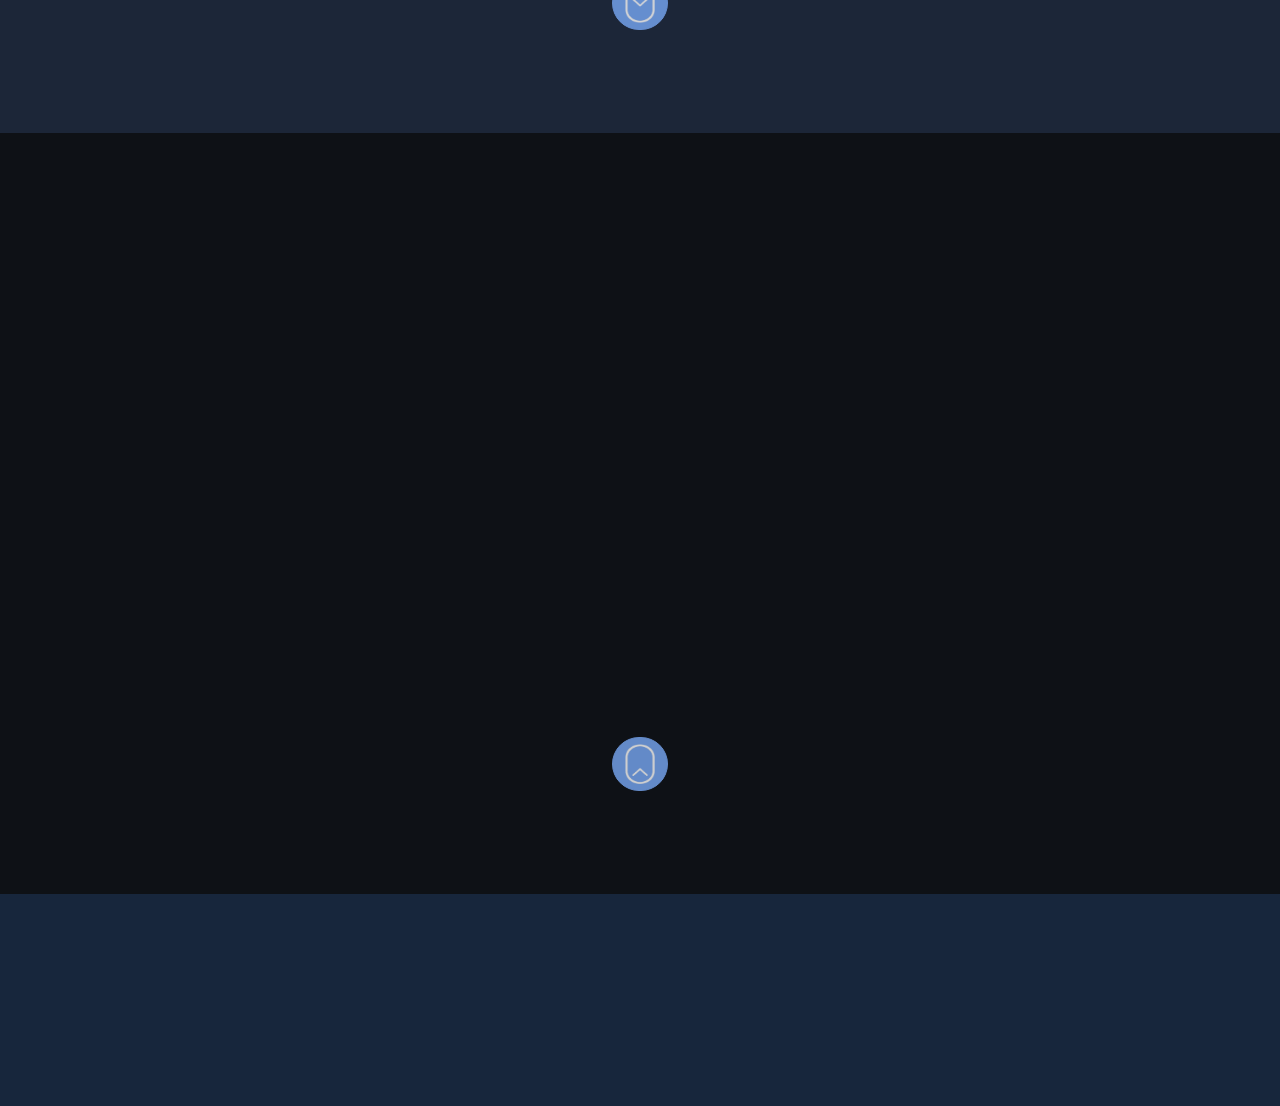
==== commit a32aa19e: "Add files via upload" ====
--- a/index.html
+++ b/index.html
@@ -48,7 +48,7 @@
                     }
                   </style>
             <p>
-                <button class="btn btn-primary btn-rounded" id="scrollButton">
+                <button class="btn btn-primary btn-rounded scroll-button" data-target="#about">
                     <a href="#about">
                         <img src="assets/imgs/mousebutton.gif" style="width: 30px; height: 40px;"></i>
                     </a>
@@ -80,138 +80,140 @@
             </div>
         </div>
     </nav>
-    <div class="container-fluid">
-        <div id="about" class="row about-section">
-            <div class="col-lg-4 about-card">
-                <br>
-                <h3 class="scroll-animate scroll-right hover-Right">Who am I ?</h3>
-                <span class="line mb-5 scroll-animate scroll-right hover-Right"></span>
-                <h5 class="scroll-animate scroll-right hover-Right">An Aspiring Computer Science Major</h5>
-                <br>
-                <span style="color: #95ADCA;" class="scroll-animate scroll-right hover-Right">
-                    Hello! I'm Francis, currently studying Bachelor of Science in Computer Science 
-                    in the University of the Cordilleras. My special interests include programming, 
-                    artificial intelligence, quantum computing, and the Internet-of-Things (IoT). 
-                    After graduation, my plan is to get internships at tech-focused companies here 
-                    in the Philippines to build my portfolio first. Then, I'll seek employment at a 
-                    corporation that offers growth opportunities.
-                </span>
-
-                <ul class="mt40 info list-unstyled scroll-animate scroll-right hover-Right">
+    <section id="#about">
+        <div class="container-fluid">
+            <div id="about" class="row about-section">
+                <div class="col-lg-4 about-card">
                     <br>
-                    <li><span>EDUCATIONAL ATTAINMENT:</span></li>
-                    <li><span>* STEM Graduate, 2023</span> - Saint Louis University - Basic Education School - Senior High, Graduated with Honors, Loyalty Awardee</li>
-                    <li><span>* Junior High School Completer</span> - Saint Louis University - Laboratory Junior High School, Graduated with Distinction</li>
-                    <li><span>* Elementary Graduate</span> - Saint Louis University - Laboratory Elementary School, Honor Pupil</li>
-                </ul>
-                <h3 class="scroll-animate scroll-right hover-Right">Contact Information</h3>
-                <span class="line mb-5 scroll-animate scroll-right hover-Right"></span>
-                <ul class="mt40 info list-unstyled scroll-animate scroll-right hover-Right">
-                    <li><span>Institutional Email</span> : fcd2765@students.uc-bcf.edu.ph</li>
-                    <li><span>Personal Email</span> : delcampocarlo8@gmail.com </li>
-                    <li><span>Phone</span> : + (63) 939-345-7137</li>
-                    <li><span>Address</span> :  266-A Lower West Purok 2, Camp 7, Baguio City</li>
-                </ul>
-                <ul class="social-icons pt-3">
-                    <li class="social-item scroll-animate scroll-up hover-Up"><a class="social-link" href="https://www.facebook.com/opmacledolracsicnarf" target="_blank"><i class="ti-facebook" aria-hidden="true"></i></a></li>
-                    <li class="social-item scroll-animate scroll-up hover-Up"><a class="social-link" href="https://twitter.com/Kiks07152004" target="_blank"><i class="ti-twitter" aria-hidden="true"></i></a></li>
-                    <li class="social-item scroll-animate scroll-up hover-Up"><a class="social-link" href="https://github.com/fccdelcampo" target="_blank"><i class="ti-github" aria-hidden="true"></i></a></li>
-                </ul>
-            </div>
-            <div class="col-lg-4 about-card">
-                <br>
-                <h2 class="scroll-animate scroll-down">Francis Carlo Del Campo</h3>
-                    <div style="text-align: center;" class="scroll-animate scroll-up Hover-Up">
-                        <img src="assets/imgs/wholebodypic.jpg" class="img-thumbnail glowing-image scroll-animate scroll-up Hover-Up" style="max-width: 85%; height: auto; margin: 0 auto; display: block;">
-                    </div>
-                      
-                <p>
-                    <button class="btn btn-primary btn-rounded" id="scrollButton">
-                        <a href="#portfolio">
-                            <img src="assets/imgs/mousebutton.gif" style="width: 30px; height: 40px;"></i>
-                        </a>
-                    </button>
-                </p>
-            </div>
-            <div class="col-lg-4 about-card">
-                <br>
-                <h3 class="scroll-animate scroll-left hover-Left">My Skills</h3>
-                <span class="line mb-5 scroll-animate scroll-left hover-Left"></span>
-                <div class="row">
-                    <div class="col-1 text-danger pt-1"><i class="ti-widget icon-lg"></i></div>
-                    <div class="col-10 ml-auto mr-3">
-                        <div class="text-container scroll-animate scroll-left hover-Left">
-                            <pre id="encoded-text" class="encoded-text-1 scroll-animate scroll-left hover-Left ">C Programming</pre>
-                        </div>
-                        <div class="progress mb-3">
-                            <div class="progress-bar bg-danger" role="progressbar" style="width: 45%" aria-valuenow="25" aria-valuemin="0" aria-valuemax="100"></div>
-                        </div>
-                        <h6 class="scroll-animate scroll-right hover-Right">45%</h6>
-                        <hr>
-                    </div>
+                    <h3 class="scroll-animate scroll-right hover-Right">Who am I ?</h3>
+                    <span class="line mb-5 scroll-animate scroll-right hover-Right"></span>
+                    <h5 class="scroll-animate scroll-right hover-Right">An Aspiring Computer Science Major</h5>
+                    <br>
+                    <span style="color: #95ADCA;" class="scroll-animate scroll-right hover-Right">
+                        Hello! I'm Francis, currently studying Bachelor of Science in Computer Science 
+                        in the University of the Cordilleras. My special interests include programming, 
+                        artificial intelligence, quantum computing, and the Internet-of-Things (IoT). 
+                        After graduation, my plan is to get internships at tech-focused companies here 
+                        in the Philippines to build my portfolio first. Then, I'll seek employment at a 
+                        corporation that offers growth opportunities.
+                    </span>
+
+                    <ul class="mt40 info list-unstyled scroll-animate scroll-right hover-Right">
+                        <br>
+                        <li><span>EDUCATIONAL ATTAINMENT:</span></li>
+                        <li><span>* STEM Graduate, 2023</span> - Saint Louis University - Basic Education School - Senior High, Graduated with Honors, Loyalty Awardee</li>
+                        <li><span>* Junior High School Completer</span> - Saint Louis University - Laboratory Junior High School, Graduated with Distinction</li>
+                        <li><span>* Elementary Graduate</span> - Saint Louis University - Laboratory Elementary School, Honor Pupil</li>
+                    </ul>
+                    <h3 class="scroll-animate scroll-right hover-Right">Contact Information</h3>
+                    <span class="line mb-5 scroll-animate scroll-right hover-Right"></span>
+                    <ul class="mt40 info list-unstyled scroll-animate scroll-right hover-Right">
+                        <li><span>Institutional Email</span> : fcd2765@students.uc-bcf.edu.ph</li>
+                        <li><span>Personal Email</span> : delcampocarlo8@gmail.com </li>
+                        <li><span>Phone</span> : + (63) 939-345-7137</li>
+                        <li><span>Address</span> :  266-A Lower West Purok 2, Camp 7, Baguio City</li>
+                    </ul>
+                    <ul class="social-icons pt-3">
+                        <li class="social-item scroll-animate scroll-up hover-Up"><a class="social-link" href="https://www.facebook.com/opmacledolracsicnarf" target="_blank"><i class="ti-facebook" aria-hidden="true"></i></a></li>
+                        <li class="social-item scroll-animate scroll-up hover-Up"><a class="social-link" href="https://twitter.com/Kiks07152004" target="_blank"><i class="ti-twitter" aria-hidden="true"></i></a></li>
+                        <li class="social-item scroll-animate scroll-up hover-Up"><a class="social-link" href="https://github.com/fccdelcampo" target="_blank"><i class="ti-github" aria-hidden="true"></i></a></li>
+                    </ul>
                 </div>
-                <div class="row">
-                    <div class="col-1 text-danger pt-1"><i class="ti-paint-bucket icon-lg"></i></div>
-                    <div class="col-10 ml-auto mr-3">
-                        <div class="text-container scroll-animate scroll-left hover-Left">
-                            <pre id="encoded-text" class="encoded-text-1 scroll-animate scroll-left hover-Left">HTML, CSS, and JavaScript</pre>
-                        </div>
-                        <div class="progress mb-3">
-                            <div class="progress-bar bg-danger" role="progressbar" style="width: 20%" aria-valuenow="25" aria-valuemin="0" aria-valuemax="100"></div>
-                        </div>
-                        <h6 class="scroll-animate scroll-right hover-Right">20%</h6>
-                        <hr>
-                    </div>
+                <div class="col-lg-4 about-card">
+                    <br>
+                    <h2 class="scroll-animate scroll-down">Francis Carlo Del Campo</h3>
+                        <div style="text-align: center;" class="scroll-animate scroll-up Hover-Up">
+                            <img src="assets/imgs/wholebodypic.jpg" class="img-thumbnail glowing-image scroll-animate scroll-up Hover-Up" style="max-width: 85%; height: auto; margin: 0 auto; display: block;">
+                        </div>
+                        
+                    <p>
+                        <button class="btn btn-primary btn-rounded scroll-button" data-target="#portfolio">
+                            <a href="#portfolio">
+                                <img src="assets/imgs/mousebutton.gif" style="width: 30px; height: 40px;"></i>
+                            </a>
+                        </button>
+                    </p>
                 </div>
-                <div class="row">
-                    <div class="col-1 text-danger pt-1"><i class="ti-stats-up icon-lg"></i></div>
-                    <div class="col-10 ml-auto mr-3">
-                        <div class="text-container scroll-animate scroll-left hover-Left">
-                            <pre id="encoded-text" class="encoded-text-1 scroll-animate scroll-left hover-Left">Java Programming</pre>
-                        </div>
-                        <div class="progress mb-3">
-                            <div class="progress-bar bg-danger" role="progressbar" style="width: 30%" aria-valuenow="25" aria-valuemin="0" aria-valuemax="100"></div>
-                        </div>
-                        <h6 class="scroll-animate scroll-right hover-Right">30%</h6>
-                        <hr>
-                    </div>
-                </div>
-                <div class="row">
-                    <div class="col-1 text-danger pt-1"><i class="ti-widget icon-lg"></i></div>
-                    <div class="col-10 ml-auto mr-3">
-                        <div class="text-container scroll-animate scroll-left hover-Left">
-                            <pre id="encoded-text" class="encoded-text-1 scroll-animate scroll-left hover-Left">Python Programming</pre>
-                        </div>
-                        <div class="progress mb-3">
-                            <div class="progress-bar bg-danger" role="progressbar" style="width: 30%" aria-valuenow="25" aria-valuemin="0" aria-valuemax="100"></div>
-                        </div>
-                        <h6 class="scroll-animate scroll-right hover-Right">30%</h6>
-                        <hr>
-                    </div>
-                </div>
-                <div class="row">
-                    <div class="col-1 text-danger pt-1"><i class="ti-widget icon-lg"></i></div>
-                    <div class="col-10 ml-auto mr-3">
-                        <div class="text-container scroll-animate scroll-left hover-Left">
-                            <pre id="encoded-text" class="encoded-text-1 scroll-animate scroll-left hover-Left">Computing Fundamentals</pre>
-                        </div>
-                        <div class="progress mb-3">
-                            <div class="progress-bar bg-danger" role="progressbar" style="width: 75%" aria-valuenow="25" aria-valuemin="0" aria-valuemax="100"></div>
-                        </div>
-                        <h6 class="scroll-animate scroll-right hover-Right">75%</h6>
-                        <hr>
+                <div class="col-lg-4 about-card">
+                    <br>
+                    <h3 class="scroll-animate scroll-left hover-Left">My Skills</h3>
+                    <span class="line mb-5 scroll-animate scroll-left hover-Left"></span>
+                    <div class="row">
+                        <div class="col-1 text-danger pt-1"><i class="ti-widget icon-lg"></i></div>
+                        <div class="col-10 ml-auto mr-3">
+                            <div class="text-container scroll-animate scroll-left hover-Left">
+                                <pre id="encoded-text" class="encoded-text-1 scroll-animate scroll-left hover-Left ">C Programming</pre>
+                            </div>
+                            <div class="progress mb-3">
+                                <div class="progress-bar bg-danger" role="progressbar" style="width: 45%" aria-valuenow="25" aria-valuemin="0" aria-valuemax="100"></div>
+                            </div>
+                            <h6 class="scroll-animate scroll-right hover-Right">45%</h6>
+                            <hr>
+                        </div>
+                    </div>
+                    <div class="row">
+                        <div class="col-1 text-danger pt-1"><i class="ti-paint-bucket icon-lg"></i></div>
+                        <div class="col-10 ml-auto mr-3">
+                            <div class="text-container scroll-animate scroll-left hover-Left">
+                                <pre id="encoded-text" class="encoded-text-1 scroll-animate scroll-left hover-Left">HTML, CSS, and JavaScript</pre>
+                            </div>
+                            <div class="progress mb-3">
+                                <div class="progress-bar bg-danger" role="progressbar" style="width: 20%" aria-valuenow="25" aria-valuemin="0" aria-valuemax="100"></div>
+                            </div>
+                            <h6 class="scroll-animate scroll-right hover-Right">20%</h6>
+                            <hr>
+                        </div>
+                    </div>
+                    <div class="row">
+                        <div class="col-1 text-danger pt-1"><i class="ti-stats-up icon-lg"></i></div>
+                        <div class="col-10 ml-auto mr-3">
+                            <div class="text-container scroll-animate scroll-left hover-Left">
+                                <pre id="encoded-text" class="encoded-text-1 scroll-animate scroll-left hover-Left">Java Programming</pre>
+                            </div>
+                            <div class="progress mb-3">
+                                <div class="progress-bar bg-danger" role="progressbar" style="width: 30%" aria-valuenow="25" aria-valuemin="0" aria-valuemax="100"></div>
+                            </div>
+                            <h6 class="scroll-animate scroll-right hover-Right">30%</h6>
+                            <hr>
+                        </div>
+                    </div>
+                    <div class="row">
+                        <div class="col-1 text-danger pt-1"><i class="ti-widget icon-lg"></i></div>
+                        <div class="col-10 ml-auto mr-3">
+                            <div class="text-container scroll-animate scroll-left hover-Left">
+                                <pre id="encoded-text" class="encoded-text-1 scroll-animate scroll-left hover-Left">Python Programming</pre>
+                            </div>
+                            <div class="progress mb-3">
+                                <div class="progress-bar bg-danger" role="progressbar" style="width: 30%" aria-valuenow="25" aria-valuemin="0" aria-valuemax="100"></div>
+                            </div>
+                            <h6 class="scroll-animate scroll-right hover-Right">30%</h6>
+                            <hr>
+                        </div>
+                    </div>
+                    <div class="row">
+                        <div class="col-1 text-danger pt-1"><i class="ti-widget icon-lg"></i></div>
+                        <div class="col-10 ml-auto mr-3">
+                            <div class="text-container scroll-animate scroll-left hover-Left">
+                                <pre id="encoded-text" class="encoded-text-1 scroll-animate scroll-left hover-Left">Computing Fundamentals</pre>
+                            </div>
+                            <div class="progress mb-3">
+                                <div class="progress-bar bg-danger" role="progressbar" style="width: 75%" aria-valuenow="25" aria-valuemin="0" aria-valuemax="100"></div>
+                            </div>
+                            <h6 class="scroll-animate scroll-right hover-Right">75%</h6>
+                            <hr>
+                        </div>
                     </div>
                 </div>
             </div>
         </div>
-    </div>
+        </section>
 
     <!-- Portfolio Section -->
     <section class="section bg-custom-gray" id="portfolio">
         <div class="container">
             
             <div class="portfolio">
-                <br><br>
+                <br>
                 <h1 class="mb-5 scroll-animate scroll-right hover-Right text-center"><span class="text-danger scroll-animate scroll-left hover-Left">My</span> Portfolio</h1>
                 <div class="portfolio-container"> 
                     <div class="col-md-6 col-lg-4 advertising new">
@@ -321,7 +323,7 @@
                 </div> 
             </div>  
             <p>
-                <button class="btn btn-primary btn-rounded" id="scrollButton">
+                <button class="btn btn-primary btn-rounded scroll-button" data-target="#contact">
                     <a href="#contact">
                         <img src="assets/imgs/mousebutton.gif" style="width: 30px; height: 40px;"></i>
                     </a>
@@ -398,7 +400,7 @@
                 </div>
                 <p></p>
                 <p style="margin: 0 auto;">
-                    <button class="btn btn-primary btn-rounded" id="scrollButton">
+                    <button class="btn btn-primary btn-rounded scroll-button" data-target="#home">
                         <a href="#home">
                             <img src="assets/imgs/flippedmousebutton.gif" style="width: 30px; height: 40px;"></i>
                         </a>
@@ -471,34 +473,20 @@
     });
     </script>
     <script>  
-        document.getElementById("scrollButton").addEventListener("click", function(event) {
-            event.preventDefault(); // Prevent the default link behavior
-            slowScrollTo("#about", 1000); // Adjust the speed by changing the duration (1000 milliseconds = 1 second)
-        });
-
-        function slowScrollTo(target, duration) {
-            const targetElement = document.querySelector(target);
-            if (!targetElement) {
-                return;
-            }
-            const targetPosition = targetElement.getBoundingClientRect().top;
-            const startPosition = window.pageYOffset;
-            const startTime = performance.now();
-            const easeOutQuad = (t, b, c, d) => c * (1 - (t = 1 - t / d) * t) + b;
-
-            function scroll() {
-                const currentTime = performance.now() - startTime;
-                const newPosition = easeOutQuad(currentTime, startPosition, targetPosition, duration);
-                window.scrollTo(0, newPosition);
-                if (currentTime < duration) {
-                    requestAnimationFrame(scroll);
-                }
-            }
-
-            requestAnimationFrame(scroll);
-        }
+        document.addEventListener('DOMContentLoaded', function () {
+            var scrollButtons = document.querySelectorAll('.scroll-button');
+        
+            scrollButtons.forEach(function (button) {
+                button.addEventListener('click', function (e) {
+                    e.preventDefault();
+                    var target = document.querySelector(this.dataset.target);
+                    if (target) {
+                        target.scrollIntoView({ behavior: 'smooth' });
+                    }
+                });
+            });
+        });        
     </script>
-
     <script src="assets/vendors/jquery/jquery-3.4.1.js"></script>
     <script src="assets/vendors/bootstrap/bootstrap.bundle.js"></script>
 
--- a/assets/css/johndoe.css
+++ b/assets/css/johndoe.css
@@ -90,11 +90,6 @@
   margin-bottom: 0.5rem;
 }
 
-p {
-  margin-top: 0;
-  margin-bottom: 0rem;
-}
-
 abbr[title],
 abbr[data-original-title] {
   text-decoration: underline;
@@ -504,7 +499,7 @@
   border: 5px solid #dee2e6;
   border-radius: 0.25rem;
   max-width: 100%;
-  max-height: 95vh;
+  max-height: 80vh;
   align-self: center;
   opacity: 0; /* Initially set the opacity to 0 for the fade effect */
 }
@@ -11236,61 +11231,73 @@
 
 .portfolio .portfolio-container .portfolio-item {
   position: relative;
-  padding-left: 0;
-  padding-right: 0;
-  margin: 10px -5px;
+  width: 30vh; /* Set the width to 30% of the viewport width */
   overflow: hidden;
   border-radius: 2px;
   -webkit-backface-visibility: hidden;
-          backface-visibility: hidden;
+  backface-visibility: hidden;
+  margin-bottom: 10px; /* Adjust the spacing between portfolio items */
+}
+
+.portfolio .portfolio-container .portfolio-item img {
+  width: 100%; /* Make the image fill its container */
+  height: auto; /* Maintain the image's aspect ratio */
+  display: block; /* Remove extra space below the image */
 }
 
 .portfolio .portfolio-container .portfolio-item .content-holder {
   position: absolute;
   top: 50%;
   left: 50%;
-  -webkit-transform: translate(-50%, -50%);
-      -ms-transform: translate(-50%, -50%);
-          transform: translate(-50%, -50%);
+  transform: translate(-50%, -50%);
   width: 100%;
-  height: 100%;
+  max-height: 100%;
+  overflow: hidden;
   background: rgba(248, 92, 112, 0.8);
-  display: -webkit-box;
-  display: -webkit-flex;
-  display: -ms-flexbox;
   display: flex;
-  -webkit-box-align: center;
-  -webkit-align-items: center;
-      -ms-flex-align: center;
-          align-items: center;
-  -webkit-box-pack: center;
-  -webkit-justify-content: center;
-      -ms-flex-pack: center;
-          justify-content: center;
+  flex-direction: column;
+  align-items: center;
+  justify-content: center;
   text-align: center;
   padding: 0 20px;
   color: #fff;
   opacity: 0;
   visibility: hidden;
   transition: 0.5s;
-  -webkit-transition: 0.5s;
+}
+
+.portfolio .portfolio-container .portfolio-item {
+  position: relative;
+  width: 30vh; /* Set the width to 30% of the viewport height */
+  overflow: hidden;
+  border-radius: 2px;
+  -webkit-backface-visibility: hidden;
+  backface-visibility: hidden;
+  margin-bottom: 10px; /* Adjust the spacing between portfolio items */
 }
 
 .portfolio .portfolio-container .portfolio-item .content-holder .title {
-  font-size: 22px;
+  font-size: 2.5vh; /* Set font size relative to viewport height */
   font-weight: 600;
+  margin-bottom: 5px; /* Adjust the margin between title and subtitle */
 }
 
 .portfolio .portfolio-container .portfolio-item .content-holder .subtitle {
+  font-size: 1.8vh; /* Set font size relative to viewport height */
   font-weight: 500;
   opacity: 1;
-  color: #fff;
+  margin-top: 0; /* Remove default margin from the paragraph element */
 }
 
 .portfolio .portfolio-container .portfolio-item:hover .content-holder {
   opacity: 1;
   visibility: visible;
 }
+
+
+
+
+
 
 /* blog wrapper */
 .blog-card {
@@ -11626,7 +11633,7 @@
 }
 
 .section {
-  padding: 80px 0;
+  padding: 40px 0;
 }
 
 .section.bg-custom-gray {
@@ -11635,7 +11642,6 @@
 
 .about-section {
   border-bottom: 1px solid #dee2e6;
-  height: 100vh;
 }
 
 .about-section .about-card {
@@ -11710,11 +11716,19 @@
   margin-top: 10px;
 }
 
+.text-container-1 {
+  color: lime;
+  padding: 0px;
+  overflow: hidden;
+  position: relative; /* Position relative for cursor positioning */
+}
+
 .text-container {
   color: lime;
   padding: 0px;
   overflow: hidden;
   position: relative; /* Position relative for cursor positioning */
+  width: 25vw;
 }
 
 #encoded-text {
@@ -11763,3 +11777,173 @@
       opacity: 0;
   }
 }
+
+
+        .btn {
+            position: relative;
+            animation: moveUpDown 3s infinite;
+        }
+
+        .btn-1 {
+            position: relative;
+        }
+
+        @keyframes moveUpDown {
+            0%, 100% {
+                transform: translateY(0);
+            }
+            50% {
+                transform: translateY(-20px);
+            }
+        } 
+        /* Define the keyframes for the swoosh effect */
+        .hover-Down {
+            animation: hoverEffectDown 2s ease-in-out;
+            animation-fill-mode: forwards;
+            opacity: 0;
+            position: relative;
+            top: -100px; /* Initial y position */
+        }
+
+        .hover-Up {
+            animation: hoverEffectUp 2s ease-in-out;
+            animation-fill-mode: forwards;
+            opacity: 0;
+            position: relative;
+            top: 100px; /* Initial y position */
+        }
+
+        @keyframes hoverEffectDown {
+            0% {
+                opacity: 0;
+                top: -100px; /* Starting y position */
+            }
+            100% {
+                opacity: 1;
+                top: 0; /* Final y position */
+            }
+        }
+
+        @keyframes hoverEffectUp {
+            0% {
+                opacity: 0;
+                top: 100px; /* Starting y position */
+            }
+            100% {
+                opacity: 1;
+                top: 0; /* Final y position */
+            }
+        }
+
+        /* Hover-left Transition */
+        .hover-Left {
+            animation: hoverEffectLeft 3s ease-in-out;
+            animation-fill-mode: forwards;
+            opacity: 0;
+            position: relative;
+            left: 100px; /* Initial x position */
+        }
+
+        @keyframes hoverEffectLeft {
+            0% {
+                opacity: 0;
+                left: 100px; /* Starting x position */
+            }
+            100% {
+                opacity: 1;
+                left: 0; /* Final x position */
+            }
+        }
+
+        /* Hover-right Transition */
+        .hover-Right {
+            animation: hoverEffectRight 2s ease-in-out;
+            animation-fill-mode: forwards;
+            opacity: 0;
+            position: relative;
+            left: -100px; /* Initial x position */
+        }
+
+        .hover-Right-1 {
+            animation: hoverEffectRight 3s ease-in-out;
+            animation-fill-mode: forwards;
+            opacity: 0;
+            position: relative;
+            left: -100px; /* Initial x position */
+        }
+
+        @keyframes hoverEffectRight {
+            0% {
+                opacity: 0;
+                left: -100px; /* Starting x position */
+            }
+            100% {
+                opacity: 1;
+                left: 0; /* Final x position */
+            }
+        }
+
+        .glowing-image {
+            padding: 0.25rem;
+            background-color: #fff;
+            border: 5px solid #dee2e6;
+            border-radius: 0.25rem;
+            max-width: 100%;
+            max-height: 95vh;
+            align-self: center;
+            animation: borderPulse 2s infinite alternate;
+            opacity: 0; /* Initially set the opacity to 0 for the fade effect */
+        }
+        
+        @keyframes borderPulse {
+            0% {
+                border-color: #007bff;
+                box-shadow: 0 0 10px rgba(0, 123, 255, 0.7);
+            }
+            50% {
+                border-color: #ff6347; /* Change to the second color you want for the border glow */
+                box-shadow: 0 0 30px rgba(255, 99, 71, 0.9); /* Increase the glow radius */
+            }
+            100% {
+                border-color: #66bb6a; /* Change to the third color you want for the border glow */
+                box-shadow: 0 0 50px rgba(102, 187, 106, 1); /* Increase the glow radius */
+            }
+        }
+
+        .scroll-animate {
+            opacity: 0;
+            transform: translateY(50px); /* Move it 50px down initially */
+            transition: opacity 0.5s, transform 0.5s; /* Default transition time */
+        }
+        
+        .scroll-animate.active {
+            opacity: 1;
+            transform: translateY(0);
+        }
+        
+        .scroll-up {
+            transform: translateY(50px); /* Move it 50px down initially */
+            transition: opacity 2.25s, transform 2.25s; /* 2s transition for scroll-up */
+        }
+        
+        .scroll-right {
+            transform: translateX(-50px); /* Move it 50px to the left initially */
+            transition: opacity 1.5s, transform 1.5s; /* 1s transition for scroll-right */
+        }
+        
+        .scroll-down {
+            transform: translateY(-50px); /* Move it 50px up initially */
+            transition: opacity 2.25s, transform 2.25s; /* 2s transition for scroll-down */
+        }
+        
+        .scroll-left {
+            transform: translateX(50px); /* Move it 50px to the right initially */
+            transition: opacity 3s, transform 3s; /* 3s transition for scroll-left */
+        }
+        
+        @media (max-width: 768px) {
+          /* Add styles for smaller screens here */
+          .about-card {
+              /* Adjust styles for smaller screens */
+          }
+      }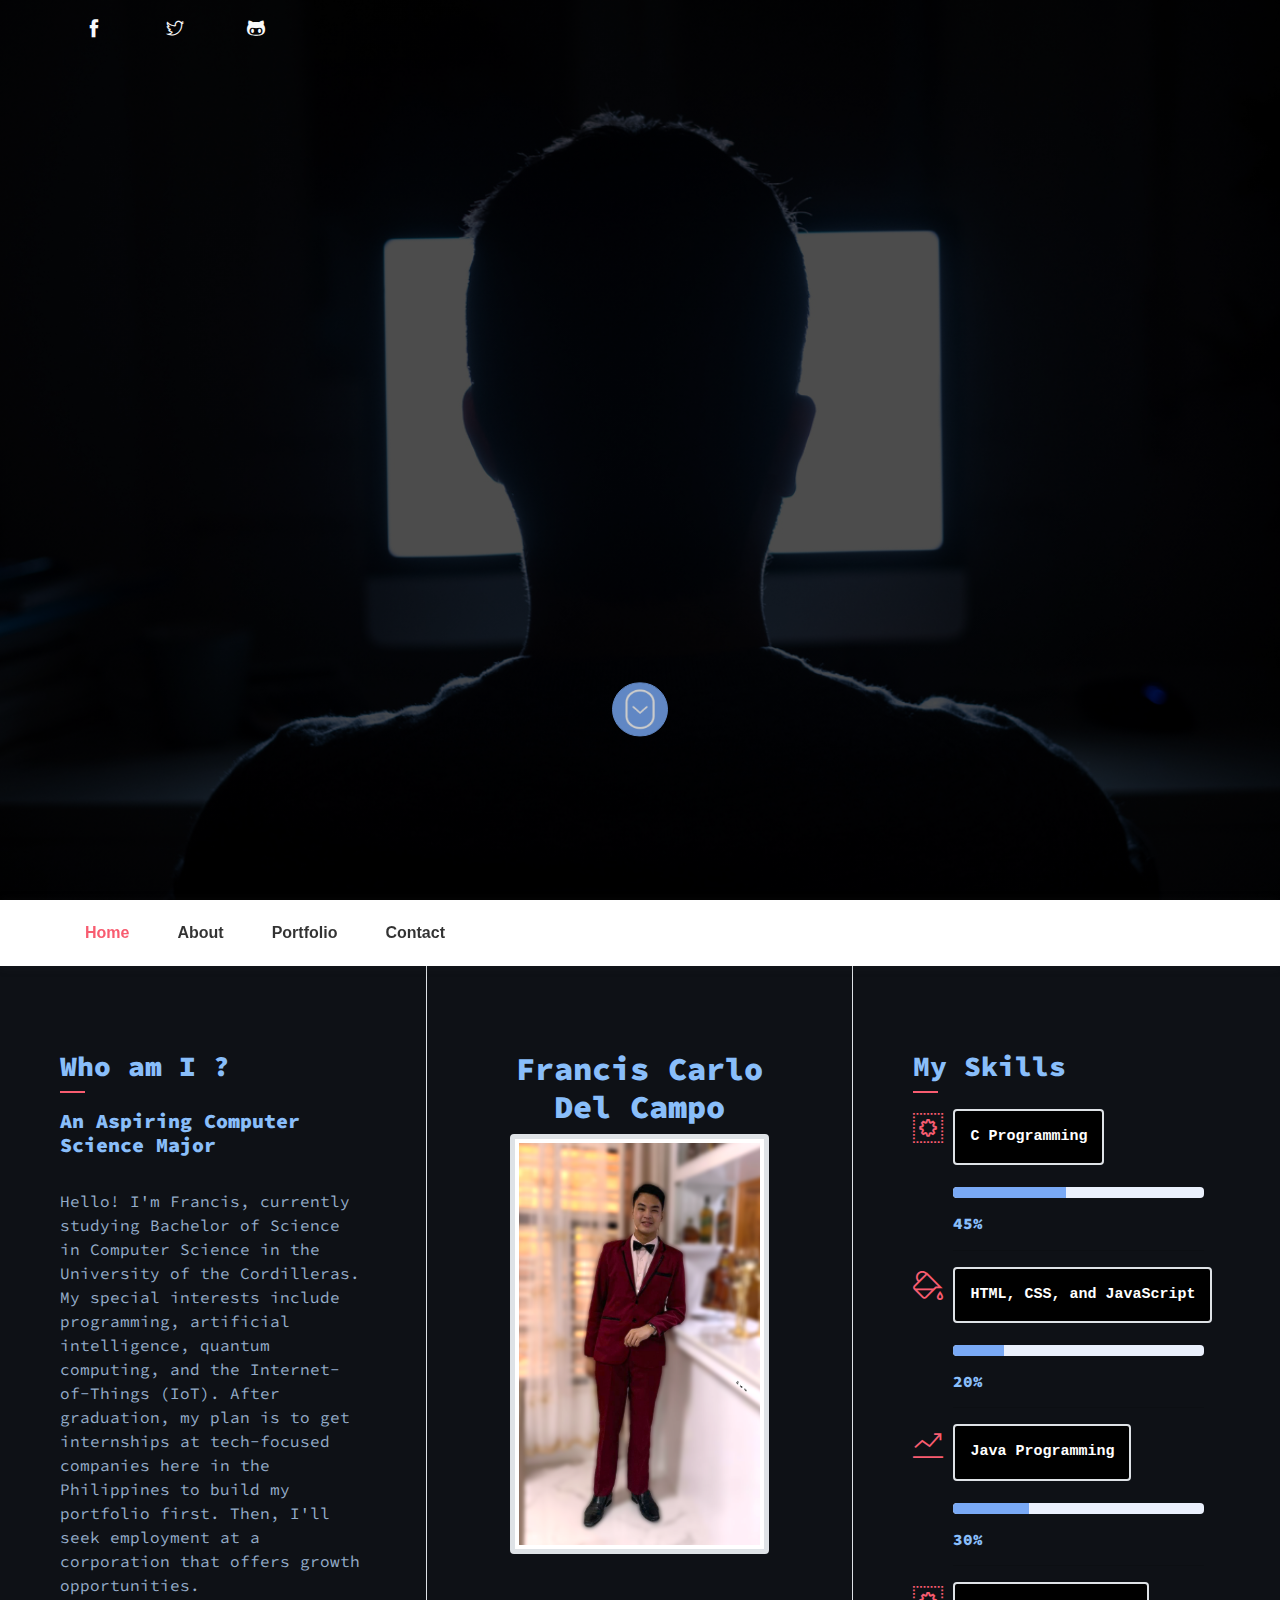
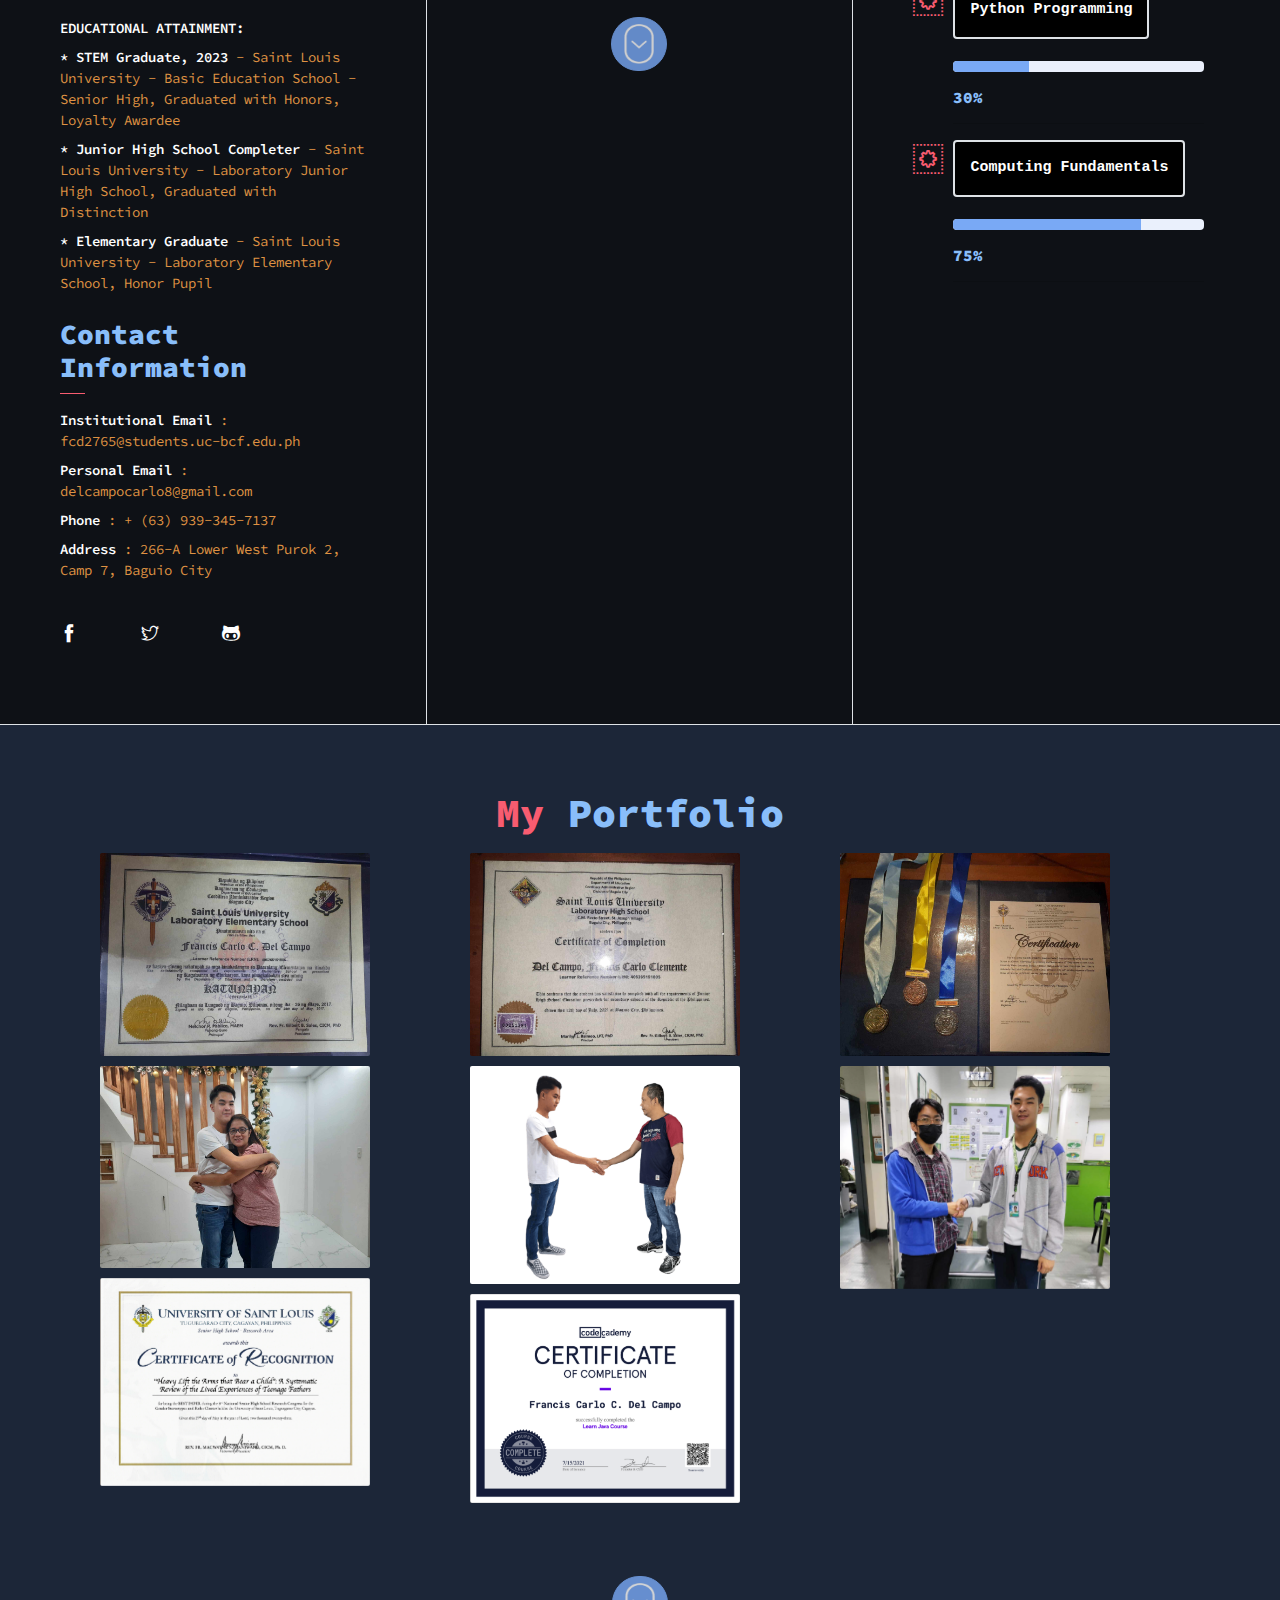
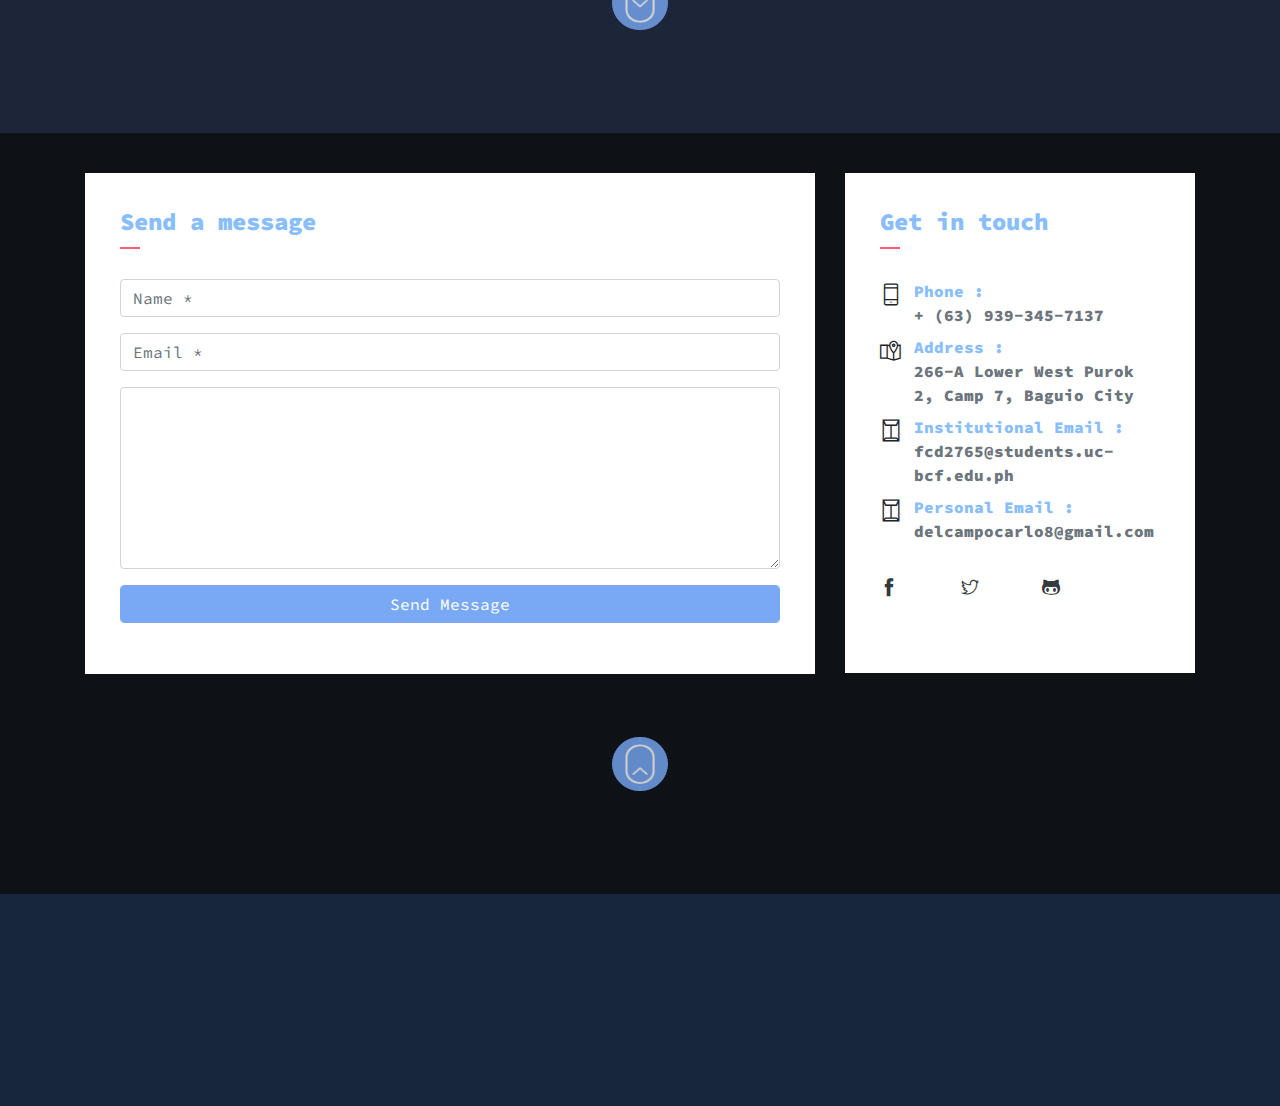
==== commit 4e644ec9: "Add files via upload" ====
--- a/index.html
+++ b/index.html
@@ -15,9 +15,9 @@
     <header class="header">
         <div class="container">
             <ul class="social-icons pt-3">
-                <li class="social-item hover-Up"><a class="social-link text-light" href="https://www.facebook.com/opmacledolracsicnarf" target="_blank"><i class="ti-facebook" aria-hidden="true"></i></a></li>
-                <li class="social-item hover-Up"><a class="social-link text-light" href="https://twitter.com/Kiks07152004" target="_blank"><i class="ti-twitter" aria-hidden="true"></i></a></li>
-                <li class="social-item hover-Up"><a class="social-link text-light" href="https://github.com/fccdelcampo" target="_blank"><i class="ti-github" aria-hidden="true"></i></a></li>
+                <li class="social-item    "><a class="social-link text-light" href="https://www.facebook.com/opmacledolracsicnarf" target="_blank"><i class="ti-facebook" aria-hidden="true"></i></a></li>
+                <li class="social-item    "><a class="social-link text-light" href="https://twitter.com/Kiks07152004" target="_blank"><i class="ti-twitter" aria-hidden="true"></i></a></li>
+                <li class="social-item    "><a class="social-link text-light" href="https://github.com/fccdelcampo" target="_blank"><i class="ti-github" aria-hidden="true"></i></a></li>
             </ul>  
             <div class="header-content">
                 <h4 class="header-subtitle hover-Down" >Hello, I am</h4> <br>
@@ -85,45 +85,45 @@
             <div id="about" class="row about-section">
                 <div class="col-lg-4 about-card">
                     <br>
-                    <h3 class="scroll-animate scroll-right hover-Right">Who am I ?</h3>
-                    <span class="line mb-5 scroll-animate scroll-right hover-Right"></span>
-                    <h5 class="scroll-animate scroll-right hover-Right">An Aspiring Computer Science Major</h5>
+                    <h3 class="scroll-animate scroll-right   ">Who am I ?</h3>
+                    <span class="line mb-5 scroll-animate scroll-right   "></span>
+                    <h5 class="scroll-animate scroll-right   ">An Aspiring Computer Science Major</h5>
                     <br>
-                    <span style="color: #95ADCA;" class="scroll-animate scroll-right hover-Right">
+                    <div class="scroll-animate scroll-right" style="color: #95ADCA;">
                         Hello! I'm Francis, currently studying Bachelor of Science in Computer Science 
                         in the University of the Cordilleras. My special interests include programming, 
                         artificial intelligence, quantum computing, and the Internet-of-Things (IoT). 
                         After graduation, my plan is to get internships at tech-focused companies here 
                         in the Philippines to build my portfolio first. Then, I'll seek employment at a 
                         corporation that offers growth opportunities.
-                    </span>
-
-                    <ul class="mt40 info list-unstyled scroll-animate scroll-right hover-Right">
+                    </div>
+
+                    <ul class="mt40 info list-unstyled scroll-animate scroll-right   ">
                         <br>
                         <li><span>EDUCATIONAL ATTAINMENT:</span></li>
                         <li><span>* STEM Graduate, 2023</span> - Saint Louis University - Basic Education School - Senior High, Graduated with Honors, Loyalty Awardee</li>
                         <li><span>* Junior High School Completer</span> - Saint Louis University - Laboratory Junior High School, Graduated with Distinction</li>
                         <li><span>* Elementary Graduate</span> - Saint Louis University - Laboratory Elementary School, Honor Pupil</li>
                     </ul>
-                    <h3 class="scroll-animate scroll-right hover-Right">Contact Information</h3>
-                    <span class="line mb-5 scroll-animate scroll-right hover-Right"></span>
-                    <ul class="mt40 info list-unstyled scroll-animate scroll-right hover-Right">
+                    <h3 class="scroll-animate scroll-right   ">Contact Information</h3>
+                    <span class="line mb-5 scroll-animate scroll-right   "></span>
+                    <ul class="mt40 info list-unstyled scroll-animate scroll-right   ">
                         <li><span>Institutional Email</span> : fcd2765@students.uc-bcf.edu.ph</li>
                         <li><span>Personal Email</span> : delcampocarlo8@gmail.com </li>
                         <li><span>Phone</span> : + (63) 939-345-7137</li>
                         <li><span>Address</span> :  266-A Lower West Purok 2, Camp 7, Baguio City</li>
                     </ul>
                     <ul class="social-icons pt-3">
-                        <li class="social-item scroll-animate scroll-up hover-Up"><a class="social-link" href="https://www.facebook.com/opmacledolracsicnarf" target="_blank"><i class="ti-facebook" aria-hidden="true"></i></a></li>
-                        <li class="social-item scroll-animate scroll-up hover-Up"><a class="social-link" href="https://twitter.com/Kiks07152004" target="_blank"><i class="ti-twitter" aria-hidden="true"></i></a></li>
-                        <li class="social-item scroll-animate scroll-up hover-Up"><a class="social-link" href="https://github.com/fccdelcampo" target="_blank"><i class="ti-github" aria-hidden="true"></i></a></li>
+                        <li class="social-item scroll-animate scroll-up    "><a class="social-link" href="https://www.facebook.com/opmacledolracsicnarf" target="_blank"><i class="ti-facebook" aria-hidden="true"></i></a></li>
+                        <li class="social-item scroll-animate scroll-up    "><a class="social-link" href="https://twitter.com/Kiks07152004" target="_blank"><i class="ti-twitter" aria-hidden="true"></i></a></li>
+                        <li class="social-item scroll-animate scroll-up    "><a class="social-link" href="https://github.com/fccdelcampo" target="_blank"><i class="ti-github" aria-hidden="true"></i></a></li>
                     </ul>
                 </div>
                 <div class="col-lg-4 about-card">
                     <br>
                     <h2 class="scroll-animate scroll-down">Francis Carlo Del Campo</h3>
-                        <div style="text-align: center;" class="scroll-animate scroll-up Hover-Up">
-                            <img src="assets/imgs/wholebodypic.jpg" class="img-thumbnail glowing-image scroll-animate scroll-up Hover-Up" style="max-width: 85%; height: auto; margin: 0 auto; display: block;">
+                        <div style="text-align: center;" class="scroll-animate scroll-up    ">
+                            <img src="assets/imgs/wholebodypic.jpg" class="img-thumbnail glowing-image scroll-animate scroll-up    " style="max-width: 85%; height: auto; margin: 0 auto; display: block;">
                         </div>
                         
                     <p>
@@ -136,70 +136,70 @@
                 </div>
                 <div class="col-lg-4 about-card">
                     <br>
-                    <h3 class="scroll-animate scroll-left hover-Left">My Skills</h3>
-                    <span class="line mb-5 scroll-animate scroll-left hover-Left"></span>
+                    <h3 class="scroll-animate scroll-left  ">My Skills</h3>
+                    <span class="line mb-5 scroll-animate scroll-left  "></span>
                     <div class="row">
                         <div class="col-1 text-danger pt-1"><i class="ti-widget icon-lg"></i></div>
                         <div class="col-10 ml-auto mr-3">
-                            <div class="text-container scroll-animate scroll-left hover-Left">
-                                <pre id="encoded-text" class="encoded-text-1 scroll-animate scroll-left hover-Left ">C Programming</pre>
+                            <div class="text-container scroll-animate scroll-left  ">
+                                <pre id="encoded-text" class="encoded-text-1 scroll-animate scroll-left   ">C Programming</pre>
                             </div>
                             <div class="progress mb-3">
                                 <div class="progress-bar bg-danger" role="progressbar" style="width: 45%" aria-valuenow="25" aria-valuemin="0" aria-valuemax="100"></div>
                             </div>
-                            <h6 class="scroll-animate scroll-right hover-Right">45%</h6>
+                            <h6 class="scroll-animate scroll-right   ">45%</h6>
                             <hr>
                         </div>
                     </div>
                     <div class="row">
                         <div class="col-1 text-danger pt-1"><i class="ti-paint-bucket icon-lg"></i></div>
                         <div class="col-10 ml-auto mr-3">
-                            <div class="text-container scroll-animate scroll-left hover-Left">
-                                <pre id="encoded-text" class="encoded-text-1 scroll-animate scroll-left hover-Left">HTML, CSS, and JavaScript</pre>
+                            <div class="text-container scroll-animate scroll-left  ">
+                                <pre id="encoded-text" class="encoded-text-1 scroll-animate scroll-left  ">HTML, CSS, and JavaScript</pre>
                             </div>
                             <div class="progress mb-3">
                                 <div class="progress-bar bg-danger" role="progressbar" style="width: 20%" aria-valuenow="25" aria-valuemin="0" aria-valuemax="100"></div>
                             </div>
-                            <h6 class="scroll-animate scroll-right hover-Right">20%</h6>
+                            <h6 class="scroll-animate scroll-right   ">20%</h6>
                             <hr>
                         </div>
                     </div>
                     <div class="row">
                         <div class="col-1 text-danger pt-1"><i class="ti-stats-up icon-lg"></i></div>
                         <div class="col-10 ml-auto mr-3">
-                            <div class="text-container scroll-animate scroll-left hover-Left">
-                                <pre id="encoded-text" class="encoded-text-1 scroll-animate scroll-left hover-Left">Java Programming</pre>
+                            <div class="text-container scroll-animate scroll-left  ">
+                                <pre id="encoded-text" class="encoded-text-1 scroll-animate scroll-left  ">Java Programming</pre>
                             </div>
                             <div class="progress mb-3">
                                 <div class="progress-bar bg-danger" role="progressbar" style="width: 30%" aria-valuenow="25" aria-valuemin="0" aria-valuemax="100"></div>
                             </div>
-                            <h6 class="scroll-animate scroll-right hover-Right">30%</h6>
+                            <h6 class="scroll-animate scroll-right   ">30%</h6>
                             <hr>
                         </div>
                     </div>
                     <div class="row">
                         <div class="col-1 text-danger pt-1"><i class="ti-widget icon-lg"></i></div>
                         <div class="col-10 ml-auto mr-3">
-                            <div class="text-container scroll-animate scroll-left hover-Left">
-                                <pre id="encoded-text" class="encoded-text-1 scroll-animate scroll-left hover-Left">Python Programming</pre>
+                            <div class="text-container scroll-animate scroll-left  ">
+                                <pre id="encoded-text" class="encoded-text-1 scroll-animate scroll-left  ">Python Programming</pre>
                             </div>
                             <div class="progress mb-3">
                                 <div class="progress-bar bg-danger" role="progressbar" style="width: 30%" aria-valuenow="25" aria-valuemin="0" aria-valuemax="100"></div>
                             </div>
-                            <h6 class="scroll-animate scroll-right hover-Right">30%</h6>
+                            <h6 class="scroll-animate scroll-right   ">30%</h6>
                             <hr>
                         </div>
                     </div>
                     <div class="row">
                         <div class="col-1 text-danger pt-1"><i class="ti-widget icon-lg"></i></div>
                         <div class="col-10 ml-auto mr-3">
-                            <div class="text-container scroll-animate scroll-left hover-Left">
-                                <pre id="encoded-text" class="encoded-text-1 scroll-animate scroll-left hover-Left">Computing Fundamentals</pre>
+                            <div class="text-container scroll-animate scroll-left  ">
+                                <pre id="encoded-text" class="encoded-text-1 scroll-animate scroll-left  ">Computing Fundamentals</pre>
                             </div>
                             <div class="progress mb-3">
                                 <div class="progress-bar bg-danger" role="progressbar" style="width: 75%" aria-valuenow="25" aria-valuemin="0" aria-valuemax="100"></div>
                             </div>
-                            <h6 class="scroll-animate scroll-right hover-Right">75%</h6>
+                            <h6 class="scroll-animate scroll-right   ">75%</h6>
                             <hr>
                         </div>
                     </div>
@@ -214,14 +214,14 @@
             
             <div class="portfolio">
                 <br>
-                <h1 class="mb-5 scroll-animate scroll-right hover-Right text-center"><span class="text-danger scroll-animate scroll-left hover-Left">My</span> Portfolio</h1>
+                <h1 class="mb-5 scroll-animate scroll-right    text-center"><span class="text-danger scroll-animate scroll-left  ">My</span> Portfolio</h1>
                 <div class="portfolio-container"> 
                     <div class="col-md-6 col-lg-4 advertising new">
-                        <div class="portfolio-item scroll-animate scroll-right hover-Right">
+                        <div class="portfolio-item scroll-animate scroll-right   ">
                             <img src="assets/imgs/elementary.jpg" class="img-fluid"  >                         
                             <div class="content-holder">
                                 <div class="text-holder">
-                                    <br><br>
+                                    <br><br><br>
                                     <h6 class="title">Elementary Diploma</h6>
                                     <a class="img-popup" href="elementary.html">Read more!</a>
                                     <br><br><br><br>
@@ -230,11 +230,11 @@
                         </div>              
                     </div>
                     <div class="col-md-6 col-lg-4 advertising new">
-                        <div class="portfolio-item scroll-animate scroll-right hover-Right">
+                        <div class="portfolio-item scroll-animate scroll-right   ">
                             <img src="assets/imgs/juniorhighschool.jpg" class="img-fluid"  >       
                            <div class="content-holder">
                                 <div class="text-holder">
-                                    <br><br>
+                                    <br><br><br>
                                     <h6 class="title">Junior High School Completer</h6>
                                     <a class="img-popup" href="juniorhighschool.html">Read more!</a>
                                     <br><br><br><br>
@@ -243,11 +243,11 @@
                         </div>                                                       
                     </div>
                     <div class="col-md-6 col-lg-4 new"> 
-                        <div class="portfolio-item scroll-animate scroll-up hover-Up">
+                        <div class="portfolio-item scroll-animate scroll-up    ">
                             <img src="assets/imgs/seniorhighschool.jpg" class="img-fluid"  >                               
                             <div class="content-holder">
                                 <div class="text-holder">
-                                    <br><br><br>
+                                    <br><br><br><br>
                                     <h6 class="title">STEM Graduate</h6>
                                     <a class="img-popup" href="seniorhighschool.html">Read more!</a>
                                     <br><br><br><br><br>
@@ -256,37 +256,37 @@
                         </div>                                                       
                     </div>  
                     <div class="col-md-6 col-lg-4 new">
-                        <div class="portfolio-item scroll-animate scroll-right hover-Right">
+                        <div class="portfolio-item scroll-animate scroll-right   ">
                             <img src="assets/imgs/picwithmom.jpg" class="img-fluid"  >                      
                             <div class="content-holder"> 
                                 <div class="text-holder">
                                     <br><br><br>
                                     <h6 class="title">Picture with my Mom</h6>
                                     <a class="img-popup" href="mom.html">Read more!</a>
-                                    <br><br><br><br>
+                                    <br><br><br><br><br>
                                 </div>
                             </div>
                         </div>                                                      
                     </div> 
                     <div class="col-md-6 col-lg-4 new">
-                        <div class="portfolio-item scroll-animate scroll-down hover-Down">
+                        <div class="portfolio-item scroll-animate scroll-down    ">
                             <img src="assets/imgs/picwithdad.jpg" class="img-fluid"  >  
                             <div class="content-holder">
                                 <div class="text-holder">
                                     <br><br><br>
                                     <h6 class="title">Picture with my Dad</h6>
                                     <a class="img-popup" href="dad.html">Read more!</a>
-                                    <br><br><br><br>
+                                    <br><br><br><br><br>
                                 </div>
                             </div>
                         </div>                                                     
                     </div>
                     <div class="col-md-6 col-lg-4 new">
-                        <div class="portfolio-item scroll-animate scroll-left hover-Left">
+                        <div class="portfolio-item scroll-animate scroll-left  ">
                             <img src="assets/imgs/faculty.jpg" class="img-fluid"  >
                             <div class="content-holder">
                                 <div class="text-holder">
-                                    <br><br>
+                                    <br><br><br>
                                     <h6 class="title">Selfie and Handshake with Mr. Jeremiah C. Pasion</h6>
                                     <a class="img-popup" href="faculty.html">Read more!</a>
                                     <br><br><br><br>
@@ -295,11 +295,11 @@
                         </div>                                                     
                     </div> 
                     <div class="col-md-6 col-lg-4 new">
-                        <div class="portfolio-item scroll-animate scroll-up hover-Up">
+                        <div class="portfolio-item scroll-animate scroll-up    ">
                             <img src="assets/imgs/researchcongress.jpg" class="img-fluid"  >                        
                             <div class="content-holder">
                                 <div class="text-holder">
-                                    <br><br>
+                                    <br><br><br>
                                     <h6 class="title">Best Research Paper</h6>
                                     <a class="img-popup" href="researchcongress.html">Read more!</a>
                                     <br><br><br><br>
@@ -308,11 +308,11 @@
                         </div>
                     </div>  
                     <div class="col-md-6 col-lg-4 new">
-                        <div class="portfolio-item scroll-animate scroll-up hover-Up">
+                        <div class="portfolio-item scroll-animate scroll-up    ">
                             <img src="assets/imgs/codecademy.jpg" class="img-fluid"  >                        
                             <div class="content-holder">
                                 <div class="text-holder">
-                                    <br><br>
+                                    <br><br><br>
                                     <h6 class="title">Certificate of Completion from Codecademy</h6>
                                     <a class="img-popup" href="codecademy.html">Read more!</a>
                                     <br><br><br><br>
@@ -337,9 +337,9 @@
         <div id="map" class="map"></div>
         <div class="container">
             <div class="row">
-                <div class="col-lg-8 scroll-animate scroll-right hover-Right">
+                <div class="col-lg-8 scroll-animate scroll-right   ">
                     <div class="contact-form-card">
-                        <h4 class="contact-title scroll-animate scroll-right hover-Right">Send a message</h4>
+                        <h4 class="contact-title scroll-animate scroll-right   ">Send a message</h4>
                         <form action="">
                             <div class="form-group">
                                 <input  class="form-control" type="text" placeholder="Name *" required>
@@ -356,15 +356,15 @@
                         </form>
                     </div>
                 </div>
-                <div class="col-lg-4 scroll-animate scroll-left hover-Left">
+                <div class="col-lg-4 scroll-animate scroll-left  ">
                     <div class="contact-info-card">
-                        <h4 class="contact-title scroll-animate scroll-left hover-Left">Get in touch</h4>
+                        <h4 class="contact-title scroll-animate scroll-left  ">Get in touch</h4>
                         <div class="row mb-2">
                             <div class="col-1 pt-1 mr-1">
                                 <i class="ti-mobile icon-md"></i>
                             </div>
                             <div class="col-10 ">
-                                <h6 class="d-inline scroll-animate scroll-right hover-Right">Phone : <br> <span class="text-muted scroll-animate scroll-left hover-Left">+ (63) 939-345-7137</span></h6>
+                                <h6 class="d-inline scroll-animate scroll-right   ">Phone : <br> <span class="text-muted scroll-animate scroll-left  ">+ (63) 939-345-7137</span></h6>
                             </div>
                         </div>
                         <div class="row mb-2">
@@ -372,7 +372,7 @@
                                 <i class="ti-map-alt icon-md"></i>
                             </div>
                             <div class="col-10">
-                                <h6 class="d-inline scroll-animate scroll-right hover-Right">Address :<br> <span class="text-muted scroll-animate scroll-left hover-Left"> 266-A Lower West Purok 2, Camp 7, Baguio City</span></h6>
+                                <h6 class="d-inline scroll-animate scroll-right   ">Address :<br> <span class="text-muted scroll-animate scroll-left  "> 266-A Lower West Purok 2, Camp 7, Baguio City</span></h6>
                             </div>
                         </div>
                         <div class="row mb-2">
@@ -380,7 +380,7 @@
                                 <i class="ti-envelope icon-md"></i>
                             </div>
                             <div class="col-10">
-                                <h6 class="d-inline scroll-animate scroll-right hover-Right">Institutional Email :<br> <span class="text-muted scroll-animate scroll-left hover-Left">fcd2765@students.uc-bcf.edu.ph</span></h6>
+                                <h6 class="d-inline scroll-animate scroll-right   ">Institutional Email :<br> <span class="text-muted scroll-animate scroll-left  ">fcd2765@students.uc-bcf.edu.ph</span></h6>
                             </div>
                         </div>
                         <div class="row mb-2">
@@ -388,13 +388,13 @@
                                 <i class="ti-envelope icon-md"></i>
                             </div>
                             <div class="col-10">
-                                <h6 class="d-inline scroll-animate scroll-right hover-Right">Personal Email :<br> <span class="text-muted scroll-animate scroll-left hover-Left">delcampocarlo8@gmail.com</span></h6>
+                                <h6 class="d-inline scroll-animate scroll-right   ">Personal Email :<br> <span class="text-muted scroll-animate scroll-left  ">delcampocarlo8@gmail.com</span></h6>
                             </div>
                         </div>
                         <ul class="social-icons pt-4">
-                            <li class="social-item scroll-animate scroll-up hover-Up"><a class="social-link text-dark" href="https://www.facebook.com/opmacledolracsicnarf" target="_blank"><i class="ti-facebook" aria-hidden="true"></i></a></li>
-                            <li class="social-item scroll-animate scroll-up hover-Up"><a class="social-link text-dark" href="https://twitter.com/Kiks07152004" target="_blank"><i class="ti-twitter" aria-hidden="true"></i></a></li>
-                            <li class="social-item scroll-animate scroll-up hover-Up"><a class="social-link text-dark" href="https://github.com/fccdelcampo" target="_blank"><i class="ti-github" aria-hidden="true"></i></a></li>
+                            <li class="social-item scroll-animate scroll-up    "><a class="social-link text-dark" href="https://www.facebook.com/opmacledolracsicnarf" target="_blank"><i class="ti-facebook" aria-hidden="true"></i></a></li>
+                            <li class="social-item scroll-animate scroll-up    "><a class="social-link text-dark" href="https://twitter.com/Kiks07152004" target="_blank"><i class="ti-twitter" aria-hidden="true"></i></a></li>
+                            <li class="social-item scroll-animate scroll-up    "><a class="social-link text-dark" href="https://github.com/fccdelcampo" target="_blank"><i class="ti-github" aria-hidden="true"></i></a></li>
                         </ul> 
                     </div>
                 </div>
@@ -472,20 +472,53 @@
         });
     });
     </script>
-    <script>  
+    <script>
         document.addEventListener('DOMContentLoaded', function () {
             var scrollButtons = document.querySelectorAll('.scroll-button');
-        
+    
             scrollButtons.forEach(function (button) {
                 button.addEventListener('click', function (e) {
                     e.preventDefault();
                     var target = document.querySelector(this.dataset.target);
                     if (target) {
-                        target.scrollIntoView({ behavior: 'smooth' });
+                        smoothScroll(target, 1000); // Adjust the duration (in milliseconds)
                     }
                 });
             });
-        });        
+    
+            function smoothScroll(target, duration) {
+                const targetPosition = target.offsetTop;
+                const startPosition = window.scrollY;
+                const distance = targetPosition - startPosition;
+                const startTime = performance.now();
+    
+                function scrollAnimation(currentTime) {
+                    const elapsedTime = currentTime - startTime;
+                    const progress = Math.min(elapsedTime / duration, 1);
+                    const easedProgress = easeInOutCubic(progress);
+                    window.scrollTo(0, startPosition + distance * easedProgress);
+    
+                    if (progress < 1) {
+                        requestAnimationFrame(scrollAnimation);
+                    }
+                }
+    
+                function easeInOutCubic(t) {
+                    return t < 0.5 ? 4 * t * t * t : 1 - Math.pow(-2 * t + 2, 3) / 2;
+                }
+    
+                requestAnimationFrame(scrollAnimation);
+            }
+        });
+    </script>
+    <script>
+        document.addEventListener('DOMContentLoaded', function () {
+            // Add "active" class to elements with the "scroll-animate" class
+            var scrollAnimateElements = document.querySelectorAll('.scroll-animate');
+            scrollAnimateElements.forEach(function (element) {
+                element.classList.add('active');
+            });
+        });
     </script>
     <script src="assets/vendors/jquery/jquery-3.4.1.js"></script>
     <script src="assets/vendors/bootstrap/bootstrap.bundle.js"></script>
@@ -502,4 +535,4 @@
 
 
 </body>
-</html>
+</html>